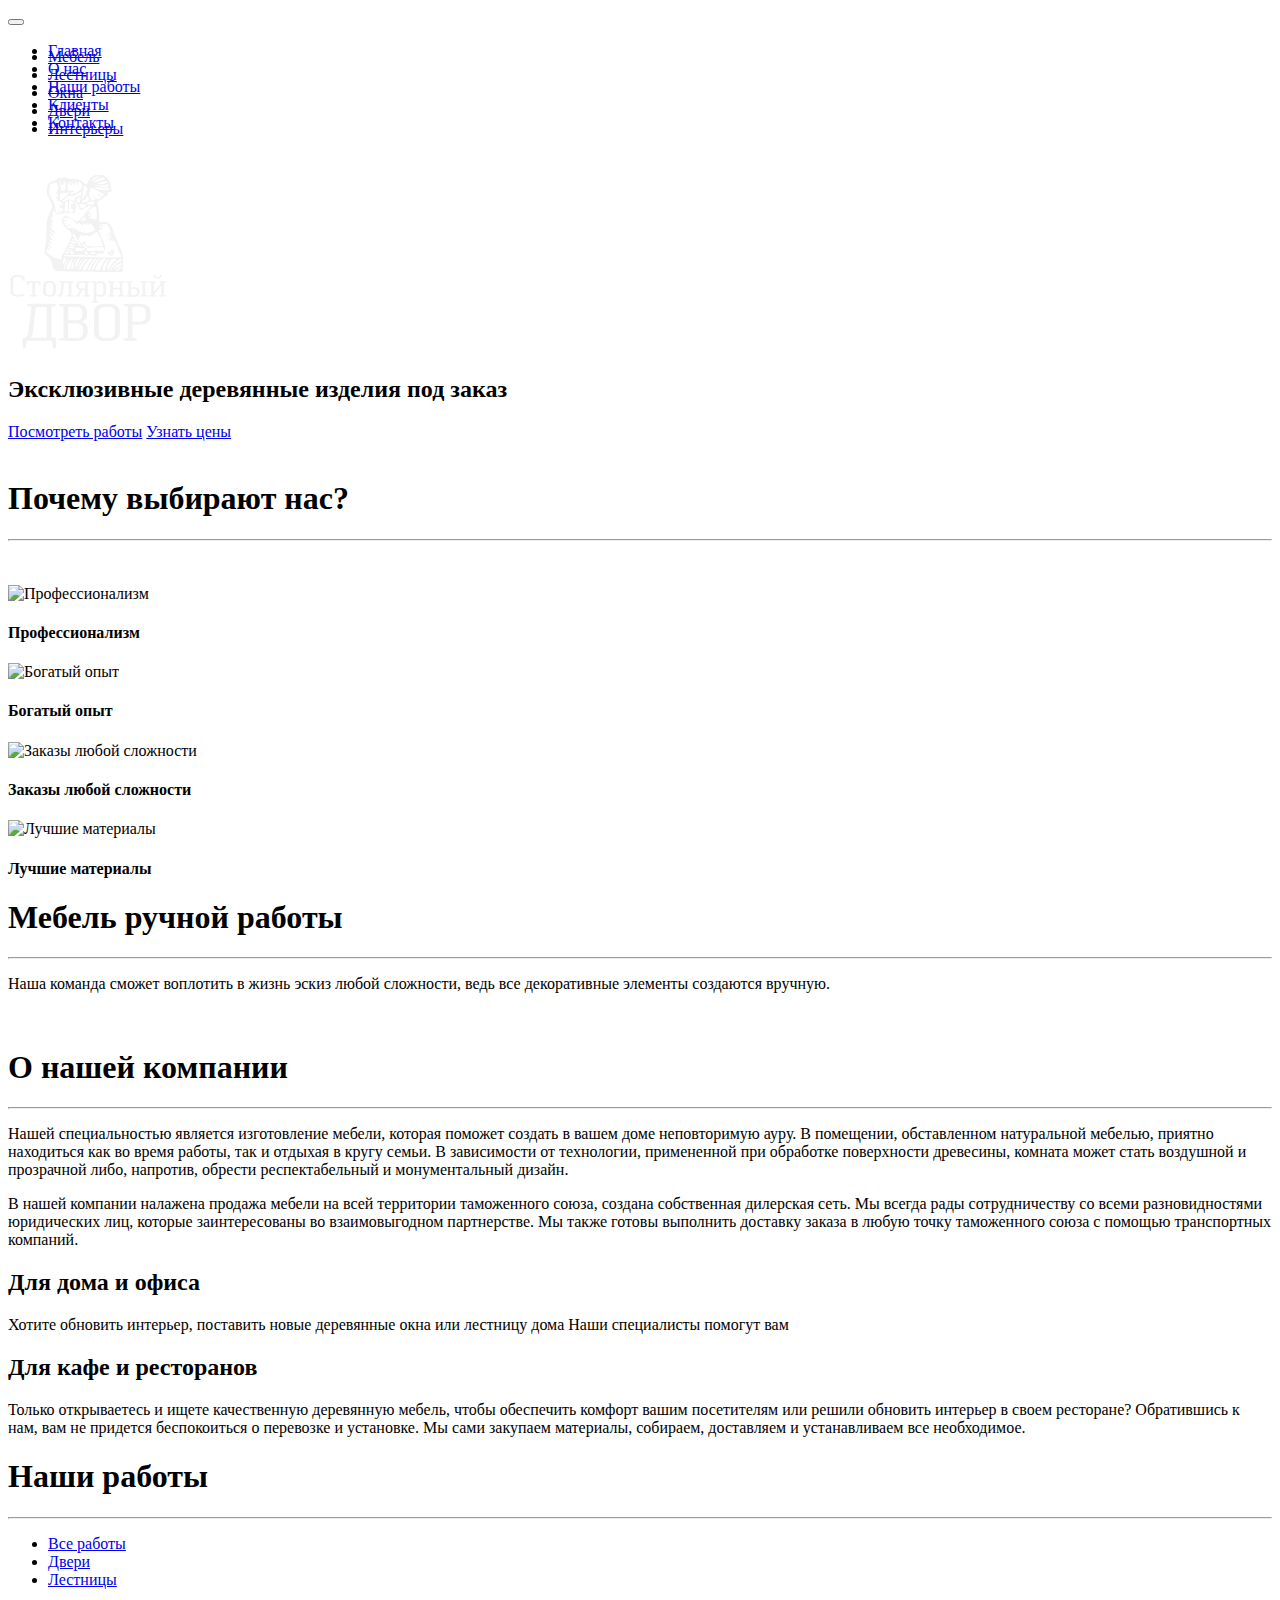
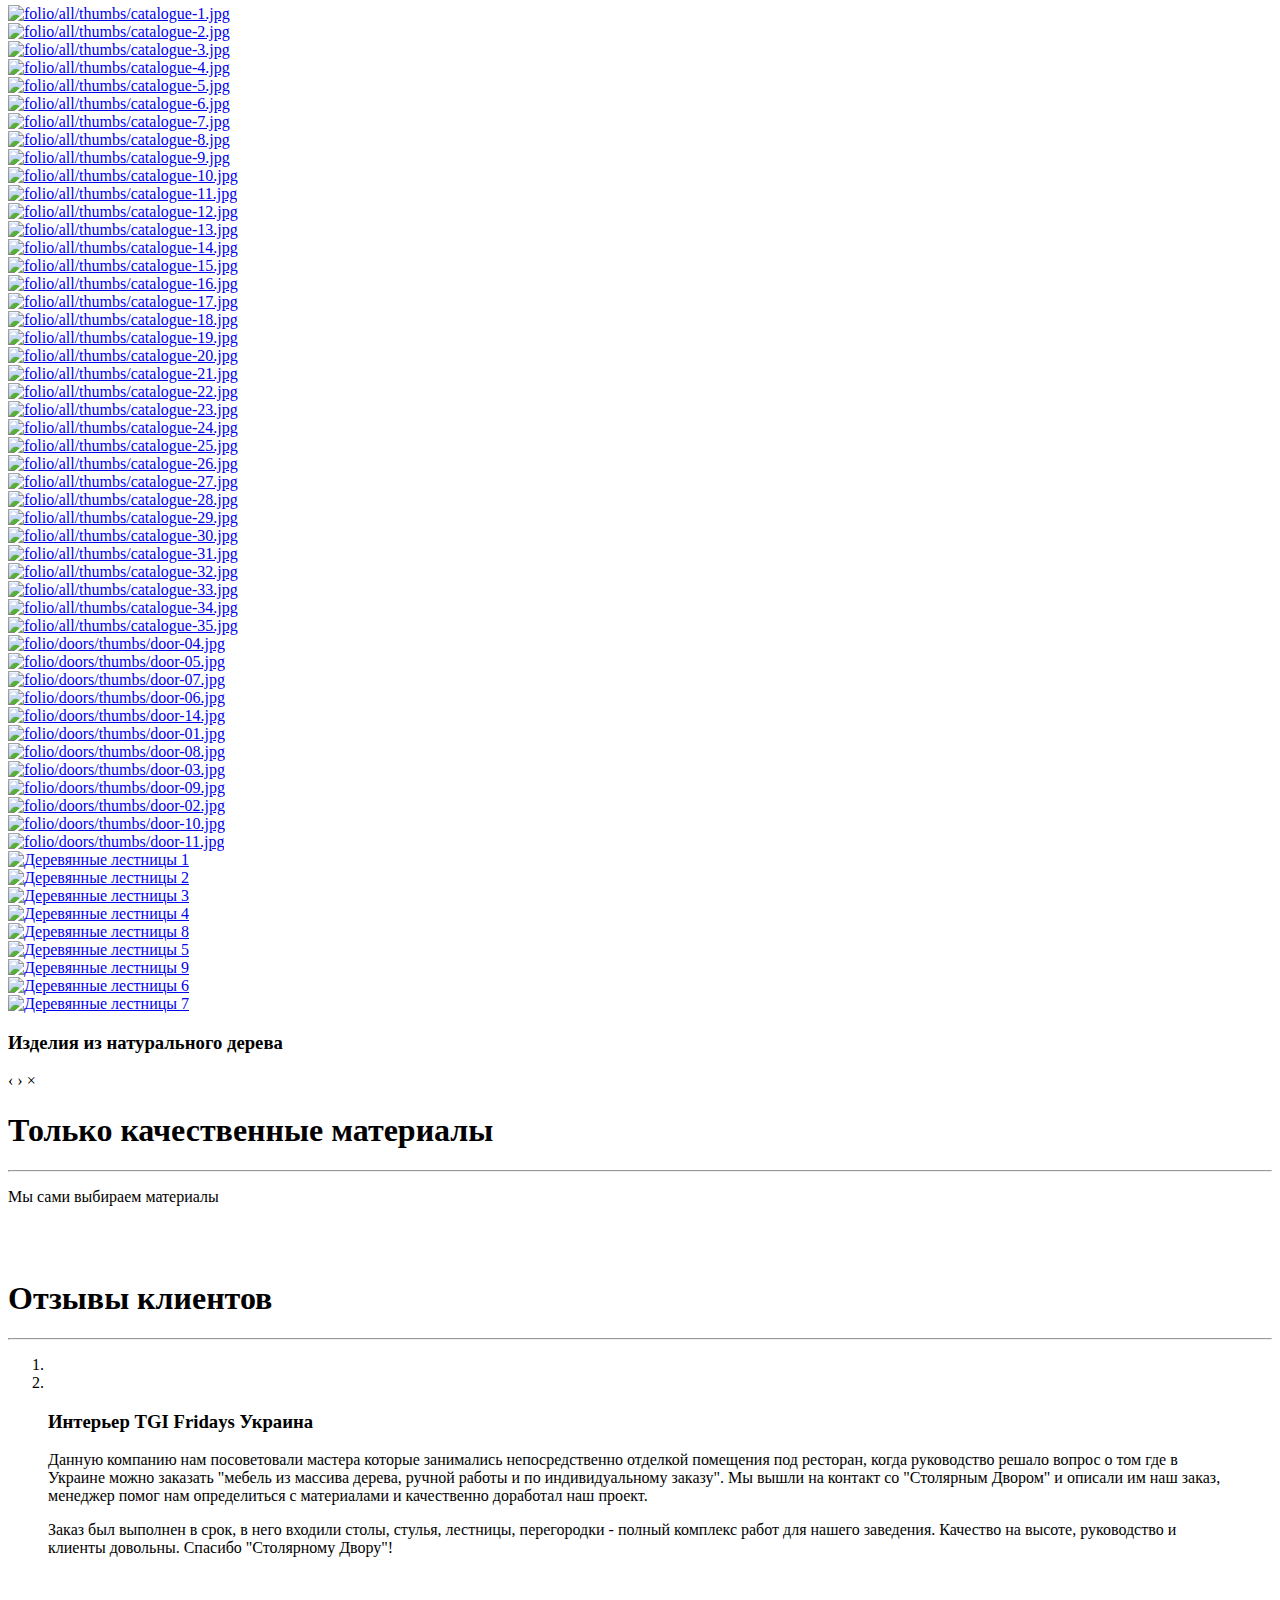
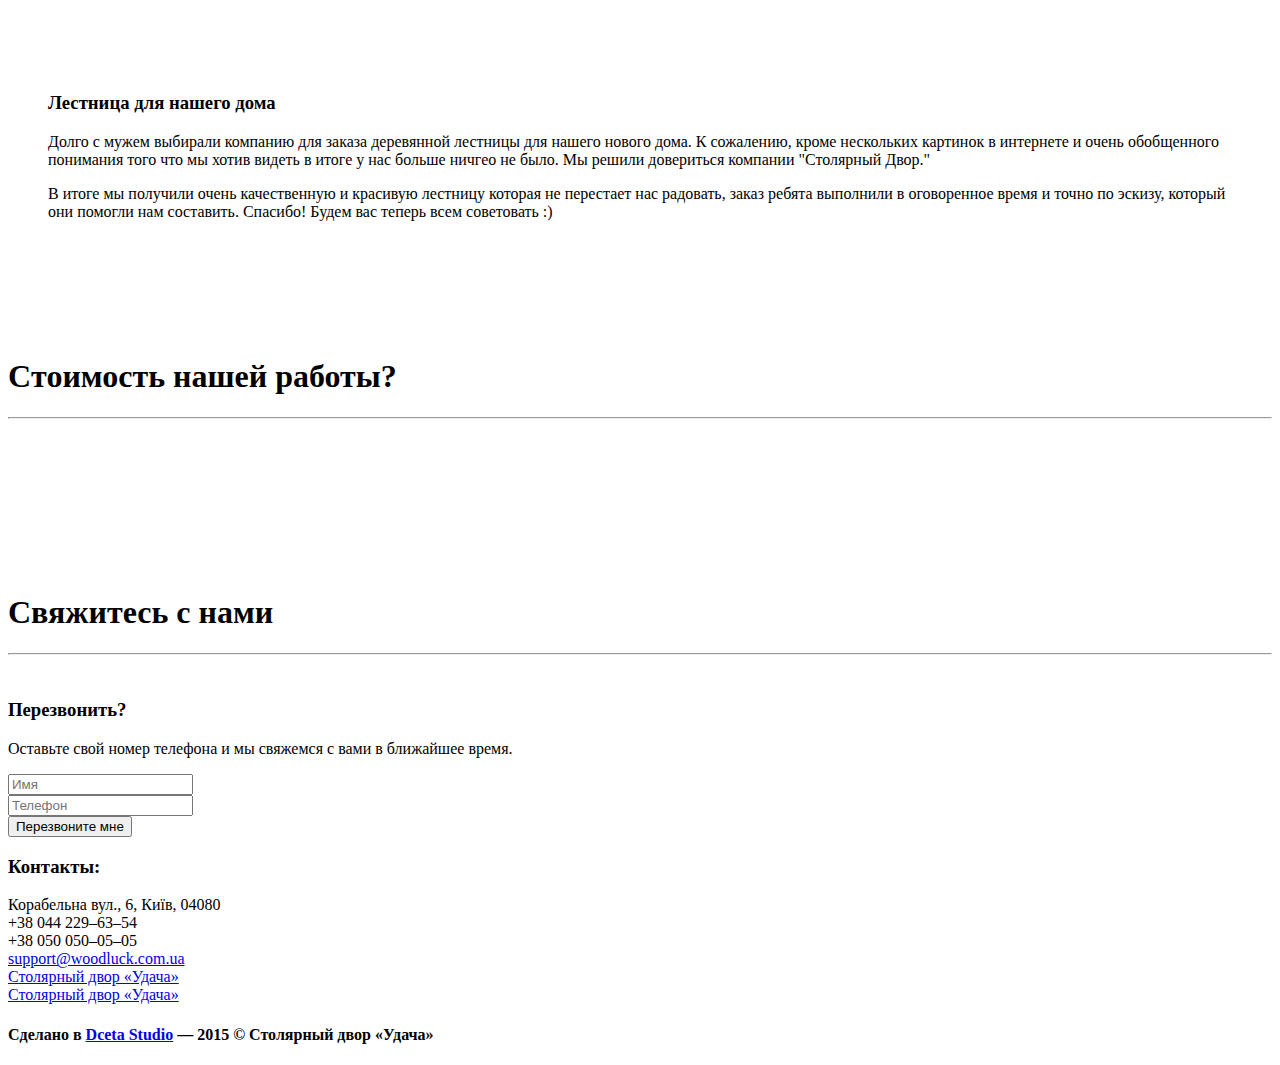
==== index.html @ b69dd7a5 "basic seo" ====
<!DOCTYPE html>
<html lang="ru" xmlns="http://www.w3.org/1999/xhtml">
<head>
    <meta charset="utf-8">
    <meta name="viewport" content="width=device-width, initial-scale=1.0">
    <link rel="shortcut icon" href="assets/ico/favicon.png">
    <title>Столярный двор Удача — мебель ручной работы на заказ</title>

    <meta name="description" content="Столярный двор Удача — производство деревянной мебели ручной работы на заказ">
    <meta name="keywords" content="двери, окна, перила из дерева, двери киев, лестницы киев, лестницы деревянные, лестницы деревянные и комбинированные, кухни, детская мебель, домашние кабинеты и библиотеки, мебельные фасады, деревянные лестницы киев, двері, сходи, перила з дерева">

    <meta name="author" content="Dceta Studio">
    <meta name="robots" content="index, follow">

    <link rel="canonical" href="http://woodluck.com.ua"/>

    <!-- Bootstrap core CSS -->
    <link rel="stylesheet" href="assets/css/bootstrap.min.css">
    <!-- Custom styles for this template -->
    <link href="assets/css/main.css" rel="stylesheet">

    <!-- Blueimp Bootstrap Gallery -->
    <link rel="stylesheet" href="assets/css/blueimp-gallery.min.css">
    <link rel="stylesheet" href="assets/css/bootstrap-image-gallery.min.css">
    <link rel="stylesheet" href="assets/fonts/font-awesome-4.2.0/css/font-awesome.min.css">
    <link rel="stylesheet" href="assets/css/icomoon.css">
    <!-- Animate styles for this template -->
    <link href="assets/css/animate.css" rel="stylesheet">
    <link href="assets/css/animate-custom.css" rel="stylesheet">


    <!-- HTML5 shim and Respond.js IE8 support of HTML5 elements and media queries -->
    <!--[if lt IE 9]>
    <script src="assets/js/html5shiv.js"></script>
    <script src="assets/js/respond.min.js"></script>
    <![endif]-->

    <script>
        (function(i,s,o,g,r,a,m){i['GoogleAnalyticsObject']=r;i[r]=i[r]||function(){
            (i[r].q=i[r].q||[]).push(arguments)},i[r].l=1*new Date();a=s.createElement(o),
                m=s.getElementsByTagName(o)[0];a.async=1;a.src=g;m.parentNode.insertBefore(a,m)
        })(window,document,'script','//www.google-analytics.com/analytics.js','ga');

        ga('create', 'UA-60694190-1', 'auto');
        ga('send', 'pageview');

    </script>

</head>

<body data-spy="scroll" data-offset="0" data-target="#navbar-main">
<!--<div style="width: 60px; height: 80px; background: pink; position: fixed; right: 0; top: 80%; z-index: 100000"></div>-->
<header class="masthead" id="top">

<!-- Fixed navbar -->
<div class="navbar navbar-custom navbar-inverse navbar-static-top" id="nav">
    <div class="container">
        <div class="navbar-header">
            <button type="button" class="navbar-toggle" data-toggle="collapse" data-target=".navbar-collapse">
                <span class="icon-bar"></span>
                <span class="icon-bar"></span>
                <span class="icon-bar"></span>
            </button>
        </div>

        <div class="collapse navbar-collapse">
            <ul class="nav navbar-nav nav-justified">
                <li><a href="#top" title="Главная">Главная</a></li>
                <li><a href="#about" title="О нас">О нас</a></li>
                <li><a href="#work" title="Наши работы">Наши работы</a></li>
                <li><a href="#review" title="Клиенты">Клиенты</a></li>
                <li><a href="#contact" title="Контакты">Контакты</a><!--<span class="label label-info" style="margin:0 auto;">+3804404043890</span>--></li>
            </ul>
        </div><!--/.nav-collapse -->
    </div><!--/.container -->
</div><!--/.navbar -->

<!-- Carousel
================================================== -->
<div id="myCarousel" class="carousel slide" data-ride="carousel" data-interval="5000">

<div class="carousel-inner">
    <div class="item active">
        <div class="imgcon" style="background: url('assets/img/slider/furniture.jpg') no-repeat center center; background-size: cover"></div>
        <div class="container">
            <div class="carousel-caption">
                <!--<h2>Мебель</h2>
                 <button type="submit" class="btn btn-success">Галерея работ</button>
                <p></p>-->
            </div>
        </div>
    </div>
    <div class="item">
        <div class="imgcon" style="background: url('assets/img/slider/stairs.jpg') no-repeat center center; background-size: cover"></div>
        <div class="container">
            <div class="carousel-caption">
                <!--<h2>Лестницы</h2>
                <button type="submit" class="btn btn-success">Галерея работ</button>-->
                <p></p>
            </div>
        </div>
    </div>
    <div class="item">
        <div class="imgcon" style="background: url('assets/img/slider/windows.jpg') no-repeat center center; background-size: cover"></div>
        <div class="container">
            <div class="carousel-caption">
                 <!--<h2>Окна</h2>
                 <button type="submit" class="btn btn-success">Галерея работ</button>
                <p></p>-->
            </div>
        </div>
    </div>
    <div class="item">
        <div class="imgcon" style="background: url('assets/img/slider/doors.jpg') no-repeat center center; background-size: cover"></div>
        <div class="container">
            <div class="carousel-caption">
                <!--<h2>Двери</h2>
                <button type="submit" class="btn btn-success">Галерея работ</button>
                <p></p>-->
            </div>
        </div>
    </div>
    <div class="item">
        <div class="imgcon" style="background: url('assets/img/slider/interior.jpg') no-repeat center center; background-size: cover"></div>
        <div class="container">
            <div class="carousel-caption">
                <!--<h2>Интерьеры</h2>
                <button type="submit" class="btn btn-success">Галерея работ</button>
                <p></p>-->
            </div>
        </div>
    </div>

    <!-- Indicators -->
    <!--<ol class="carousel-indicators">
        <li data-target="#myCarousel" data-slide-to="0" class="active"></li>
        <li data-target="#myCarousel" data-slide-to="1"></li>
        <li data-target="#myCarousel" data-slide-to="2"></li>
        <li data-target="#myCarousel" data-slide-to="3"></li>
        <li data-target="#myCarousel" data-slide-to="4"></li>
    </ol>-->

    <!--<ul class="txt list-inline">
        <li style="margin: 0 50px;">Мебель</li>
        <li style="margin: 0 50px;">Лестницы</li>
        <li style="margin: 0 50px;">Двери</li>
        <li style="margin: 0 50px;">Окна</li>
        <li style="margin: 0 50px;">Интерьеры</li>
    </ul>-->

</div><!-- /.carousel-inner -->

<div class="container hidden-xs" id="myspace">
<ul class="nav nav-pills nav-justified" style="margin-top: -100px;">
    <li data-target="#myCarousel" data-slide-to="0" class="active"><a href="#" title="Мебель"><span>Мебель</span></a></li>
    <li data-target="#myCarousel" data-slide-to="1"><a href="#" title="Лестницы"><span>Лестницы</span></a></li>
    <li data-target="#myCarousel" data-slide-to="2"><a href="#" title="Окна"><span>Окна</span></a></li>
    <li data-target="#myCarousel" data-slide-to="3"><a href="#" title="Двери"><span>Двери</span></a></li>
    <li data-target="#myCarousel" data-slide-to="4"><a href="#" title="Интерьеры"><span>Интерьеры</span></a></li>
</ul>
</div>

<div class="logo">
<br/>
<svg version="1.1" id="Layer1" xmlns="http://www.w3.org/2000/svg" x="0px" y="0px"
	 width="160px" height="180px" viewBox="0 0 160 180" enable-background="new 0 0 160 180" xml:space="preserve">
<g id="iAANUN_1_">
	<g>
		<path fill="#F2F2F2" d="M87.081,50.931c1.169,2.272,1.985,3.757,1.293,5.783c-1.974-4.555-5.828-6.579-9.99-8.209
			c3.055-2.14,10.631-0.045,11.359,3.34c0.242,1.132-0.657,1.482-1.179,0.036C88.498,51.664,88.097,51.562,87.081,50.931z"/>
		<path fill="#F2F2F2" d="M75.792,81.421c-2.54,0-5.077,0-7.61,0c-0.014-0.09-0.019-0.177-0.024-0.275c2.504,0,5.007,0,7.511,0
			C75.71,81.238,75.75,81.331,75.792,81.421z"/>
		<path fill="#F2F2F2" d="M64.425,78.985c-0.253-1.892,1.139-1.297,2.037-1.286c0.505,0.006,0.625,0.483,0.437,0.919
			c-0.682,1.601-1.727,0.015-2.569,0.269L64.425,78.985z"/>
		<path fill="#F2F2F2" d="M70.016,73.813c0.134,0.657-0.415,0.492-0.729,0.539c-0.693,0.101-0.982-0.269-0.952-0.927
			c0.021-0.404-0.053-0.905,0.544-0.971C69.883,72.351,69.487,73.432,70.016,73.813z"/>
		<path fill="#F2F2F2" d="M93.144,23.061c-1.447,1.118-2.333,1.142-3.124,0.485c-0.18-0.15,0.044-0.798,0.083-1.213
			C90.932,22.53,91.766,22.731,93.144,23.061z"/>
		<g>
			<path fill="#F2F2F2" d="M114.811,84.188c-0.756-1.802-0.677-3.787-1.424-5.631c-2.817-6.861-6.078-13.546-8.389-20.585
				c-1.854-5.661-4.679-9.281-11.235-8.085c-0.099,0.015-0.139,0.023-0.156,0.03c0.024-0.009,0.046-0.026-0.17-0.019
				c-1.783,0.039-2.553-0.786-2.499-2.593c0.154-5.238,0.166-10.473-1.347-15.574c-0.286-0.948-0.477-2.216,0.691-2.565
				c2.734-0.819,4.39-3.164,6.77-4.478c1.169-0.652,3.128-1.096,2.813-2.745c-0.343-1.747-2.339-1.049-3.64-1.331
				c-0.309-0.071-0.36-0.105-0.162-0.259c1.763,0.777,3.446-0.073,5.147-0.124c1.849-0.054,2.627-1.147,2.37-2.777
				C102.595,11.381,100.92,5.694,94.514,3c-1.957,0-3.923,0-5.887,0c-4.367,0.497-6.957,3.111-8.619,7.004
				c-1.228,2.889-1.818,3.039-4.162,0.777c-3.517-3.387-7.664-4.442-12.33-3.914c-1.701,0.19-3.209-0.041-4.715-0.87
				c-1.819-1.006-3.963-1.381-5.462,0.254c-1.528,1.664-1.107,3.883-0.324,5.898c0.231,0.595,0.566,1.331,1.314,1.229
				c0.729-0.095,0.817-0.903,1.019-1.521c0.326-0.944-0.173-2.2,1.186-2.92c1.213,2.634,1.064,5.347,0.947,8.041
				c-0.038,0.954-0.459,1.697-1.559,1.748c-1.116,0.049-2.521,0.094-2.69-1.237c-0.375-2.998-1.632-5.895-1.127-9.016
				c0.122-0.777,1.116-1.667,0.101-2.358c-1.072-0.73-2.188-0.199-2.939,0.627c-1.271,1.388-2.856,1.91-4.594,2.264
				c-2.993,0.608-4.682,2.439-5.4,5.435c-0.82,3.397-0.897,6.641,0.558,9.915c0.935,2.105,2.043,4.091,3.25,6.04
				c1.44,2.33,1.474,4.482,0.037,7.028c-2.863,5.075-4.504,10.51-4.606,16.499c-0.126,7.916-0.135,15.873-1.614,23.715
				c0,1.091,0,2.184,0,3.273c0.648,0.875,0.634,2.245,1.667,2.75c4.152,2.041,5.372,5.67,5.648,9.909
				c0.047,0.747,0.497,1.436,0.774,2.141c0.982,2.501,2.612,3.546,5.484,3.61c10.674,0.25,21.347,0.225,32.018,0.25
				c0.743,0.003,1.543-0.214,2.209,0.325c9.499,0,18.986-0.032,28.479,0.043c1.406,0.011,1.724-0.267,1.678-1.68
				C114.742,93.575,114.811,88.876,114.811,84.188z M90.824,62.446c1.367,3.042,2.51,6.17,3.78,9.239
				c0.896,2.154-0.354,2.561-1.597,2.612c-4.246,0.168-8.505,0.308-12.725-0.023c-2.85-0.227-3.412-2.341-2.346-4.956
				c-1.235-0.567-1.81,0.499-2.658,0.509c-1.195,0.007-0.755,2.7-2.107,1.626c-1.202-0.952-2.546-2.36-2.215-4.322
				c0.289-1.71,1.137-3.151,2.215-4.465c0.19-0.234,0.539-0.34,0.8-0.506c0.625,3.782,3.174,0.14,4.641,1.195
				c1.707,1.22,3.783,0.307,5.773,0.535c-1.121-1.7-1.121-1.7,3.297-2.191c-0.454-0.898-1.47-0.032-2.037-0.695
				c0.531-0.763,1.318-0.216,1.956-0.386C89.773,60.043,89.749,60.061,90.824,62.446z M86.535,78.986
				c-2.275-0.107-4.561-0.001-6.842-0.03c-1.272-0.016-0.96-0.982-0.768-1.638c0.55-1.851-0.802-0.655-1.267-0.854
				c0.007,0.012,0.012,0.03,0.016,0.045l-0.008-0.007c-0.044-0.007-0.092-0.008-0.139-0.012c-2.161,3.745-5.824,2.183-8.956,2.422
				c-1.25,0.085-0.817-1.004-0.897-1.669c-0.111-1.001,0.072-1.714,1.354-1.577c2.83,0.293,5.661,0.539,8.5,0.824
				c0.018-0.03,0.04-0.046,0.056-0.077c0,0,0.018,0.016,0.035,0.034c0.011,0.008,0.027,0.011,0.041,0.018
				c-0.19-0.493-0.354-1.322-0.583-1.332c-3.029-0.243-2.142-2.216-1.975-4.715c2.993,6.158,7.63,5.642,12.563,4.677
				c1.877-0.373,3.89-0.034,5.856-0.07c1.376-0.043,2.413-0.11,2.396,1.95c-0.029,1.955-0.897,2.264-2.334,1.965
				c-1.735-0.377-3.699,1.016-5.289-1.045C87.501,76.862,87.536,79.034,86.535,78.986z M87.8,78.879
				c-0.415,2.468-1.037,3.506-2.952,3.377c-1.47-0.095-2.251-0.567-2.049-2.67C84.484,80.959,86.069,80.891,87.8,78.879z
				 M60.176,78.957c-0.747,0.03-1.444-0.415-1.436-0.941c0.018-0.749,0.772-1.082,1.579-1.029c0.581,0.039,1.248-0.135,1.49,0.585
				C61.475,78.422,61.029,78.916,60.176,78.957z M60.833,80.813c-1.017,1.275-2.313,0.74-3.771,0.518
				c0.751-2.049,2.007-1.932,3.304-1.465C60.566,79.933,61.24,80.293,60.833,80.813z M62.017,79.019
				c0.782-1.157,1.542-0.499,2.316-0.094c0.002-0.012,0-0.021,0.002-0.037l0.089,0.088c-0.031-0.015-0.062-0.034-0.092-0.051
				c-0.327,1.49,1.491,1.234,1.812,2.197c-1.136,1.301-2.476,1.292-3.517,0.105C62.259,80.803,61.328,80.022,62.017,79.019z
				 M61.539,76.325c-0.554,0-1.071-0.075-1.06-0.824c0.012-0.542,0.078-1.314,0.746-1.077c1.871,0.67,4.145-0.49,5.659,1.9
				C65.102,76.325,63.322,76.33,61.539,76.325z M60.85,73.616c1.823-2.147,1.823-2.147,6.542-0.447
				C65.149,74.083,63.193,73.616,60.85,73.616z M67.378,71.415c-1.493-0.773-3.291,0.462-4.569-0.946
				c-0.336-0.367-0.102-0.539,0.067-0.763c0.36-0.478,0.837-0.775,1.376-0.376c1.268,0.909,2.696,0.224,4.026,0.483
				c-0.007-0.033,0.002-0.062-0.001-0.09l0.083,0.094c-0.027-0.004-0.056,0-0.081-0.004C68.392,70.651,67.956,71.714,67.378,71.415z
				 M64.223,63.013c-0.003,0.005-0.01,0.008-0.011,0.015c0.006,0.004-0.07-0.071-0.066-0.071
				C64.172,62.974,64.194,62.996,64.223,63.013c1.052-1.461,1.608-2.062,2.92,0.18c2.092,3.616,3.451,7.664,6.642,11.17
				c-3.492-0.032-3.543-3.385-5.422-4.572c0.004,0.008,0.004,0.018,0.004,0.025l-0.085-0.092c0.032,0.018,0.053,0.047,0.081,0.066
				c-0.023-0.766-0.055-1.516-1.058-1.659l0.011,0.035c0-0.003-0.001-0.007-0.001-0.007l0.001,0.008
				c-0.011-0.008-0.02-0.016-0.036-0.025c-0.083,0.054-0.16,0.113-0.258,0.124c-1.094,0.165-2.226,0.657-3.216-0.263
				c-0.076-0.062,0.001-0.477,0.12-0.539c1.317-0.792,2.341-0.077,3.354,0.678c0.009-0.001,0.016-0.004,0.024-0.008
				C66.432,66.336,66.169,64.172,64.223,63.013z M59.285,53.49c-0.816-0.054-1.563,1.078-2.494-0.128
				c-1.044-1.357,1.352-1.081,0.882-2.039c-1.363,0.235-2.157-0.796-2.118-1.712c0.041-0.875,1.331-0.839,2.218-0.774
				c0.823,0.058,1.505-0.125,1.857-1.038c-0.781-0.43-1.583-0.456-2.334,0.01c-0.715,0.437-1.675,0.73-1.926-0.096
				c-0.286-0.948,0.632-1.387,1.611-1.511c3.728-0.453,7,0.411,9.622,3.194c0.938,1,1.78,2.088,2.664,3.139
				c0.923-2.178,2.215-1.874,6.004,1.393c0.97-0.841-1.074-1.741-0.173-2.167c1.452-0.691,2.306,0.931,3.422,1.483
				c1.04-0.476-0.847-1.365,0.234-1.735c0.551-0.19,1.029-0.07,1.484,0.723c0.531,0.933,1.259,0.869,0.719-0.499
				c-0.005-0.028,0.134-0.163,0.197-0.163c2.919,0.049,3.677,2.48,4.851,4.431c0.886,1.477,0.853,2.508-1.085,3.364
				c-5.578,2.469-10.839,1.565-15.758-1.432c-2.43-1.482-4.796-2.116-7.541-1.921c-1.036,0.075-2.713,0.359-2.804-0.824
				c-0.117-1.615,1.854-0.8,2.762-1.328C61.09,52.041,60.024,53.541,59.285,53.49z M72.663,48.021
				c0.787-0.537,1.546-1.125,2.366-1.613c0.623-0.368,0.774-1.698,1.934-1.007c0.7,0.419,0.52,1.125,0.52,1.75
				c0.011,1.039-0.574,1.596-1.567,1.662c-0.864,0.058-1.734,0.013-2.599,0.013C73.102,48.558,72.883,48.29,72.663,48.021z
				 M67.726,29.542c-4.676-2.628-8.441-2.88-11.795,0.332c-0.421,0.404-0.506,0.479-0.866,0.12c-0.42-0.413-0.806-0.986-0.194-1.35
				c2.777-1.643,4.069-5.669,8.494-4.788c2.413,0.481,4.546-1.168,6.658-2.407c1.072-0.625,1.881-1.825,3.497-1.791
				c0.558,4.097-3.109,4.343-5.196,5.832C67,26.437,65.654,26.931,67.726,29.542z M63.102,35.985
				c-0.007,0.586,0.135,1.134,0.864,1.04c1.484-0.18,2.154,0.535,1.683,1.84c-0.566,1.59-2.119,1.5-3.509,1.442
				c-1.214-0.049-2.015-0.879-1.595-1.917c1.271-3.168,0.063-6.457,0.832-10.028c1.756,1.185,4.421,0.306,5.019,3.357
				C62.259,30.917,63.105,33.752,63.102,35.985z M59.816,34.569c0,0.866,0.138,1.767-0.041,2.597
				c-0.184,0.86,0.897,2.535-1.018,2.418c-1.331-0.083-2.338-1.089-2.208-2.656c0.176-2.098,0.407-4.195,0.662-6.288
				c0.126-1.009,0.792-1.525,1.814-1.418c1.224,0.122,0.719,1.125,0.758,1.768C59.872,32.177,59.816,33.373,59.816,34.569z
				 M70.179,26.353c0.473-0.383,0.743-1.088,1.961-1.007c0,0.974,0.347,2.137-0.083,2.792c-0.593,0.907,0.042,2.762-1.497,2.706
				c-1.095-0.037-1.03-1.671-1.617-2.493C67.722,26.627,69.556,26.865,70.179,26.353z M73.623,31.798
				c1.505,0.062,3.817,0.135,4.102,1.676c0.235,1.249-1.938,2.726-3.432,2.764c-1.773,0.045-2.435-2.088-2.935-3.402
				C70.926,31.743,72.56,31.865,73.623,31.798z M77.466,31.384c2.334-0.135,4.026-2.655,6.495-1.639
				c0.696,0.284,2.38-1.348,2.299,0.657c-0.061,1.282-1.053,3.019-2.98,2.649C81.301,32.669,79.396,31.955,77.466,31.384z
				 M86.773,34.471c1.022-0.387,0.999,0.535,1.247,1.301c1.04,3.28,0.369,6.625,0.628,9.923c0.159,2.062-0.983,2.214-2.354,1.626
				c-1.762-0.742-3.572-1.132-5.584-1.915c0.814-0.501,1.626-1.005,2.456-1.513c-1.26-1.102-2.158,1.114-3.34,0.147
				c0.064-2.105,2.76-1.25,3.439-2.803c-1.036-0.714-1.712,1.019-2.767,0.225c-0.297-1.115,1.346-1.25,1.425-2.3
				c-1.566-0.405-1.744,1.489-3.593,1.684C80.785,37.685,83.517,35.705,86.773,34.471z M66.351,58.456
				c-0.018,0.436-0.113,0.864-0.689,0.808c-0.552-0.053-0.582-0.483-0.604-0.906c-0.004-0.43,0.028-0.901,0.539-0.955
				C66.373,57.326,66.373,57.92,66.351,58.456z M101.596,16.518c0.285,1.055-0.669,0.712-1.209,0.908
				c-3.268,1.18-6.478,0.631-9.672-0.261c-1.487-0.416-2.932-0.955-4.47-1.459c2.965-1.048,5.793,0.195,8.536,0.595
				c1.876,0.27,3.518,0.236,5.15-0.33C100.837,15.66,101.369,15.688,101.596,16.518z M100.315,12.72
				c0.243,0.687,0.554,1.671-1.024,2.156c-4.3,1.32-7.993-0.09-12.483-1.754c3.244-0.744,5.545,0.807,8.028,0.392
				c1.239-0.211,2.536,0.06,3.727-0.661C99.05,12.555,99.852,11.434,100.315,12.72z M99.046,9.517
				c0.139,0.452,0.081,0.916-0.478,1.354c-2.039,1.57-7.792,1.75-10.355,0.149c3.18-0.561,6.312-1.055,9.406-1.711
				C98.231,9.177,98.751,8.552,99.046,9.517z M96.513,6.823c0.062,1.556-0.854,1.376-1.853,1.436
				c-3.503,0.201-6.692,1.556-9.922,2.875c2.739-2.773,5.751-5.019,9.714-5.479C95.261,5.559,96.448,5.123,96.513,6.823z
				 M92.99,4.483c-4.3,1.138-7.21,3.267-10.258,5.864C84.722,5.918,87.62,4.196,92.99,4.483z M81.574,19.945
				c0.927-1.395,1.106-3.287,1.544-4.696c4.654,2.493,9.033,4.84,13.704,7.341c-1.895,1.365-3.924,2.051-5.017,4.037
				c-0.688,1.247-1.34,0.905-2.215-1.139c-0.578,0.629-0.073,1.84-1.26,2.144c-1.261-0.836-0.659-2.734-1.946-4.465
				c-0.439,2.172,0.597,3.248,0.703,4.5c-1.523,0.165-3.661,2.068-4.38-0.334C82.03,25.04,79.655,22.862,81.574,19.945z
				 M80.84,27.902c-1.458,2.193-4.217,2.891-7.187,2.486c1.204-2.657,5.761-2.873,4.252-7.561
				C79.161,25.043,82.201,25.866,80.84,27.902z M77,14.239c1.113,0.589,3.025,0.82,2.364,2.792c-1.286,3.836-2.953,7.503-5.58,10.7
				c0.926-4.164,1.585-8.323,1.731-12.538C75.558,14.019,76.315,13.874,77,14.239z M59.834,9.145
				c0.747,1.832,1.201,2.965,1.685,4.157c0.712-1.224-0.326-2.672,0.947-3.948c1.234,1.442,0.169,3.201,0.82,4.568
				c1.095-1.38,1.095-1.38,1.264-4.031c1.347,0.514,0.729,2.208,1.919,3.141c1.044-1.356,0.128-2.751,0.836-4.001
				c1.625,0.969,0.938,3.327,2.515,4.189c0.566,0.032,0.323-0.426,0.473-0.618c0.793-1.019-1.798-2.54,0.011-2.888
				c1.968-0.377,3.309,1.604,3.81,3.286c0.491,1.654-0.175,3.286-1.667,4.649c-2.25,2.045-4.777,3.411-7.589,4.438
				c-0.888,0.326-1.725,0.914-2.049-0.24c-0.208-0.731,0.113-1.865,1.446-1.827c0.628,0.019,1.26-0.062,2.15-0.101
				c-1.502-1.964-3.355-0.939-4.915-1.179c-0.836-0.128-1.743,0.18-1.682-1.258C59.907,14.973,59.834,12.459,59.834,9.145z
				 M55.18,20.784c1.659-0.09,3.441,1.41,4.929-0.543c0.005-0.007,0.54,0.297,0.729,0.528c0.477,0.565-0.235,0.711-0.45,0.948
				c-2.342,2.614-5.111,4.744-8.43,7.339c0-2.045,0.216-3.387-0.043-4.635C51.323,21.598,53.186,20.891,55.18,20.784z
				 M42.386,24.068c-1.947-3.93-0.926-7.529-0.182-11.267c0.216-1.089,5.088-2.409,6.409-1.915c0.975,0.366,1.495,3.947,1.412,5.233
				c-0.071,1.297-1.903,2.672,0.855,4.401c-1.802-0.139-2.537-0.961-3.339-0.145c1.961,0.639,2.334,2.154,2.417,3.979
				c0.079,1.571-1.436,0.432-1.796,1.468c-0.177,0.979,3.772,0.541,1.263,2.792c-0.291,0.259,0.475,0.645,0.871,0.557
				c1.667-0.359,2.326,1.359,3.648,1.746c0.45,0.132,1.07,0.982,0.994,1.397c-0.089,0.573-0.808,0.859-1.572,0.836
				c-0.909-0.034-1.689-0.139-1.735,1.455c-0.028,1.386,0.899,1.48,1.472,1.66c1.033,0.338,2.666-0.145,2.093,1.815
				c-0.454,1.566-1.855,0.286-2.799,0.642c-0.669,0.257-1.679-1.044-2.513,0.464c1.608,1.114,3.544-0.028,5.149,0.757
				c-3.199,2.188-7.465,1.145-7.471-2.161C47.557,32.408,44.517,28.414,42.386,24.068z M49.99,86.815
				c-4.011-1.178-7.688-2.917-10.796-5.811c-1.32-1.245-0.471-2.334-0.003-3.305c0.703-1.464,1.353,0.685,2.365,0.263
				c-0.661-1.379-1.282-2.666-2.004-4.149c2.058-0.162,2.379,2.499,4.24,2.529c0.006-2.438-3.027-3.05-3.042-5.408
				c1.684-0.64,2.259,1.652,4.022,1.375c-0.488-1.874-2.934-2.558-2.6-4.814c0.971-0.271,1.281,1.52,2.552,0.689
				c-0.608-2.15-2.969-3.609-2.951-6.451c1.798,1.549,3.385,2.918,4.971,4.29c-1.427-2.643-3.462-4.804-4.784-7.736
				c2.45,0.529,2.893,3.573,5.338,3.609c-0.578-2.824-3.205-4.309-4.442-6.714c-0.347-0.666-0.955-1.165-0.505-2.27
				c0.728,0.566,1.438,1.116,2.839,2.214c-0.993-2.123-2.214-3.233-2.086-4.82c1.055-0.858,0.813,1.264,1.459,0.691
				c0.466-0.413,0.144-1.145-0.287-1.738c-0.993-1.396-0.999-3.012-0.757-4.735c0.819,0.242,0.719,1.521,1.923,1.477
				c-0.954-1.814-0.648-3.733-0.717-5.625c-0.027-0.7,0.069-1.41,0.71-1.667c0.794-0.321,0.918,0.507,1.288,0.991
				c2.067,2.681,6.77,3.416,9.294,1.404c0.867-0.689,1.548-1.126,2.563-0.396c1.083,0.779,2.175,0.869,3.469,0.309
				c1.784-0.775,5.088,1.829,5.131-2.919c0.023-2.202,2.15-4.396,0.308-6.775c-0.358-0.465-0.285-0.705,0.062-1.044
				c0.664-0.657,1.016,0.075,1.195,0.407c0.996,1.854,2.078,3.697,2.773,5.671c0.751,2.125,1.773,2.14,3.363,1.012
				c1.286-0.917,2.575-1.842,3.941-2.64s2.816-1.464,4.754-0.492c-3.15,2.704-5.996,5.365-7.758,9.138
				c-0.908,1.951-3.415,3-4.848,4.906c-0.875,1.168-3.025,1.079-3.802,0.171c-2.347-2.713-6.003-2.784-8.683-4.756
				c-0.704-0.522-1.81-0.085-2.561,0.83c-1.562,1.894-3.055,3.766-1.616,6.348c1.62,2.886,2.816,6.038,6.567,7.207
				c2.038,0.638,1.756,3.545,3.289,4.95L64.1,62.963c-2.854,6.832-5.468,13.775-9.807,19.883c-0.231,0.323-0.43,0.805-0.377,1.168
				C54.527,87.679,52.501,87.551,49.99,86.815z M55.284,87.494c0.092-0.959,0.847-1.498,1.826-1.31
				c1.308,0.266,0.86,1.468,0.629,2.056c-0.488,1.278-1.325,2.427-2.491,4.453C55.249,90.26,55.15,88.876,55.284,87.494z
				 M61.076,86.503c-1.805,3.568-4.055,6.893-4.886,11.663C55.011,94.832,57.403,89.582,61.076,86.503z M58.333,97.381
				c0.889-5.328,3.336-9.465,6.762-10.865c-1.571,3.251-2.589,6.57-3.411,9.99C61.278,98.162,59.468,96.88,58.333,97.381z
				 M63.878,97.268c-1.233-0.156-0.89-1.192-0.746-1.755c0.878-3.442,2.212-6.67,4.744-9.299c-1.352,3.246-2.715,6.445-2.811,10
				C65.037,97.06,64.671,97.363,63.878,97.268z M72.156,86.274c-1.791,3.555-3.473,6.896-5.381,10.687
				C66.476,91.542,68.909,86.832,72.156,86.274z M75.747,86.22c-2.706,3.655-5.003,7.561-7.11,11.583
				C69.594,93.069,71.616,88.993,75.747,86.22z M71.724,97.639c-0.494-0.169-1.013-0.78-0.72-1.291
				c1.98-3.501,3.845-7.102,7.251-9.522c0.192-0.128,0.619,0.054,1.47,0.135c-3.439,2.813-5.173,6.199-6.813,9.638
				C72.66,97.133,72.516,97.896,71.724,97.639z M75.118,97.7c-1.576-0.788-0.016-1.914,0.407-2.82
				c1.285-2.776,3.589-4.789,5.355-7.21c0.987-1.355,2.346-0.72,4.13-0.878c-3.052,2.955-4.729,6.271-6.152,9.7
				C78.007,98.559,76.287,98.29,75.118,97.7z M80.616,97.857c-1.269-0.681-0.275-1.718,0.169-2.454
				c1.598-2.63,2.974-5.417,5.208-7.612c0.629-0.616,1.191-1.346,2.58-0.676c-2.674,2.67-4.689,5.724-6.011,9.25
				C82.275,97.129,81.889,98.55,80.616,97.857z M83.517,97.781c1.652-3.656,2.949-7.378,6.188-10.005
				c0.702-0.559,1.233-1.449,1.902-0.729c0.925,1.005-0.668,0.869-0.937,1.378c-1.467,2.764-4.021,4.897-4.688,8.13
				C85.747,97.7,84.965,98.127,83.517,97.781z M88.229,98.005c-1.088-0.44-1.106-1.019-0.774-1.664
				c1.749-3.402,3.586-6.736,6.854-9.021c1.155-0.802,2.228-0.483,4.065-0.235c-3.259,2.689-4.506,5.893-5.6,9.114
				C91.891,98.806,90.492,98.92,88.229,98.005z M98.584,92.154c-0.235,1.59-1.29,3.065-1.448,4.762
				c-0.105,1.184-0.741,1.804-1.908,1.643c-1.465-0.198-0.919-1.132-0.751-2.078c0.675-3.725,2.088-5.992,6.481-9.828
				C100.954,88.976,98.877,90.136,98.584,92.154z M101.317,90.81c2.324-4.213,2.324-4.213,7.588-3.736
				c-4.01,3.63-7.131,7.157-9.008,12.153C98.862,95.962,99.097,94.843,101.317,90.81z M102.182,98.071
				c-0.745-0.642,0.08-0.87,0.303-1.249c1.961-3.316,4.565-6.093,7.48-8.558c0.759-0.645,1.86-1.096,3.008-0.779
				c0.494,0.156,0.578,0.575,0.52,1.044c-0.05,0.431-0.106,0.76-0.682,0.897c-4.49,1.063-6.886,4.664-9.578,7.931
				C103.016,97.631,103.334,99.066,102.182,98.071z M108.937,98.576c-0.539-0.063-0.859-0.572-0.595-0.843
				c1.279-1.249,2.656-2.42,4.385-3.019c0.477-0.165,0.757,0.212,0.748,0.723C113.428,95.804,109.303,98.624,108.937,98.576z
				 M112.501,93.536c-2.731,1.119-5.299,2.604-7.349,4.81c1.234-3.268,3.381-5.591,6.498-6.938c0.52-0.225,1.252-1.438,1.75-0.162
				C113.693,91.997,113.855,92.979,112.501,93.536z M55.762,84.146c0.439-1.595,1.23-1.248,1.783-1.255
				c6.216-0.034,12.426,0.08,18.635-0.088c1.521-0.053,3.051,1.853,4.545,0.124c-0.009-0.044-0.03-0.074-0.043-0.117
				c-3.802-0.432-4.439-1.341-2.784-4.842c-0.232,2.692,2.314,3.035,2.784,4.842c0.052,0.007,0.088,0.013,0.142,0.019l-0.024,0.024
				c0.014-0.013,0.021-0.015,0.028-0.025l-0.028,0.027l-0.066,0.072c3.593,0.378,7.183,0.967,11.001,0.397
				c-1.242-0.947-2.744,0.101-4.052-1.132c1.874-1.153,3.733-0.67,5.389-0.558c3.088,0.212,3.099-2.15,3.739-3.98
				c1.329-3.816-1.173-6.903-2.498-9.991c-1.319-3.087-1.745-6.516-4.062-9.312c1.952-0.704,3.9,0.234,5.342-1.506
				c-1.411-0.097-2.711-0.187-4.059-0.276c0.423-0.91,1.146-0.388,1.685-0.533c0.46-0.125,1.296,0.182,1.202-0.631
				c-0.133-1.129-0.788-0.541-1.371-0.276c-0.659,0.301-1.631,0.712-1.685-0.477c-0.049-0.937,0.982-0.477,1.537-0.584
				c1.527-0.297,3.06-0.554,4.562-1.358c-1.979,0-3.952,0-5.93,0c0-0.204,0.003-0.409,0.003-0.613c2.047,0,4.092,0.018,6.139-0.004
				c1.558-0.023,2.26,0.92,2.771,2.21c0.351,0.89,0.9,1.677,1.256,2.569c1.623,4.15,1.615,4.157-3.081,4.665
				c1.446,0.935,3.235-0.278,4.741,1.206c-2.078,0.931-4.042,0.178-6.416,0.753c2.705,0.738,5.17-0.128,7.207,1.51
				c-2.063,0.398-4.07,0.779-6.078,1.175c0.011,0.104,0.018,0.211,0.028,0.319c2.375,0,4.734,0,7.886,0
				c-2.217,1.162-4.133,0.06-5.929,1.301c1.194,0.943,2.312,0.762,3.257,0.631c2.779-0.381,4.298,0.959,4.94,3.428
				c1.178,4.598,3.401,8.762,5.39,13.469C94.244,86.139,75.121,84.285,55.762,84.146z"/>
			<path fill="#F2F2F2" d="M77.619,76.447c-0.01-0.006-0.026-0.002-0.035-0.011l0.083,0.066c0.004,0,0.004,0,0.004,0
				C77.674,76.505,77.644,76.475,77.619,76.447z"/>
			<path fill="#F2F2F2" d="M80.733,82.926c0,0-0.003,0-0.007,0l0.073-0.072v-0.001c-0.023,0.033-0.049,0.045-0.074,0.074
				c0,0,0.001,0.003,0.001,0.007L80.733,82.926z"/>
			<path fill="#F2F2F2" d="M67.305,68.132c0,0-0.001,0-0.001,0.002c0.001,0.007,0.007,0.018,0.011,0.026L67.305,68.132z"/>
			<path fill="#F2F2F2" d="M105.572,78.241c-0.691-0.823-2.051-1.399-2.509,0.378c-0.34,1.329-0.981,1.818-2.257,1.579
				c-0.806-0.6-1.768-0.143-1.403,0.505c0.665,1.169,1.382,2.666,3.089,2.813c1.318,0.113,2.36-0.276,3.201-1.454
				C106.69,80.67,106.472,79.318,105.572,78.241z M101.822,82.305c0.461-1.833,2.908-1.26,2.798-3.329
				C105.584,81.927,103.807,82.044,101.822,82.305z"/>
		</g>
	</g>
</g>
<g enable-background="new    ">
	<path fill="#F2F2F2" d="M14.362,106.008c0,0-1.599-1.351-4.632-1.351c-3.471,0-4.544,1.073-4.544,3.377v11.536
		c0,2.304,1.168,3.376,4.851,3.376c3.958,0,6.352-1.32,6.352-1.348c0,0,0.152,0.338,0.152,0.89s-0.152,0.891-0.152,0.891
		s-2.182,1.319-6.352,1.319c-5.586,0-7.61-1.872-7.61-5.128v-11.536c0-3.253,1.962-5.125,7.304-5.125
		c4.971,0,6.843,2.056,6.843,2.056c0,2.209-0.214,3.803-0.214,3.803s-0.338,0.092-0.796,0.092c-0.462,0-0.8-0.092-0.8-0.092
		L14.362,106.008z"/>
	<path fill="#F2F2F2" d="M26.996,110.825v12.185l2.178,0.339c0,0,0.125,0.214,0.125,0.518c0,0.311-0.125,0.521-0.125,0.521
		s-1.164,0.219-3.498,0.219c-2.302,0-3.499-0.219-3.499-0.219s-0.092-0.211-0.092-0.521c0-0.304,0.092-0.518,0.092-0.518
		l2.179-0.339v-12.185h-3.712l-0.46,2.364c0,0-0.244,0.091-0.582,0.091c-0.368,0-0.646-0.091-0.646-0.091s-0.184-0.891-0.184-2.948
		c0-0.612,0.154-1.045,0.154-1.045H32.37c0,0,0.123,0.429,0.123,1.045c0,2.057-0.184,2.948-0.184,2.948s-0.246,0.091-0.614,0.091
		s-0.612-0.091-0.612-0.091l-0.432-2.364H26.996z"/>
	<path fill="#F2F2F2" d="M35.271,113.896c0-3.067,1.75-4.848,6.26-4.848c4.541,0,6.293,1.777,6.293,4.848v5.953
		c0,3.072-1.748,4.853-6.293,4.853c-4.51,0-6.26-1.78-6.26-4.853V113.896z M37.912,119.849c0,2.178,0.92,3.224,3.623,3.224
		c2.702,0,3.652-1.046,3.652-3.224v-5.953c0-2.177-0.95-3.223-3.652-3.223c-2.698,0-3.623,1.046-3.623,3.223V119.849z"/>
	<path fill="#F2F2F2" d="M51.344,110.397c0,0-0.122-0.216-0.122-0.52c0-0.31,0.122-0.521,0.122-0.521s2.916-0.219,7.183-0.219
		c4.175,0,7.029,0.219,7.029,0.219s0.124,0.213,0.124,0.521c0,0.306-0.124,0.52-0.124,0.52l-2.179,0.336v12.276l2.179,0.339
		c0,0,0.124,0.214,0.124,0.518c0,0.311-0.124,0.521-0.124,0.521s-1.167,0.219-3.501,0.219c-2.302,0-3.466-0.219-3.466-0.219
		s-0.125-0.213-0.125-0.521c0-0.304,0.125-0.518,0.125-0.518l2.177-0.339v-12.185h-4.848l-0.89,8.872
		c-0.304,3.188-1.442,5.001-5.278,5.001c0,0-0.154-0.338-0.154-0.832c0-0.487,0.154-0.794,0.154-0.794
		c2.026,0,2.579-1.106,2.824-3.375l0.95-8.964L51.344,110.397z"/>
	<path fill="#F2F2F2" d="M71.93,117.885c-2.7-0.399-3.743-1.627-3.743-4.021v-0.275c0-2.821,1.381-4.45,5.645-4.45
		c6.752,0,8.228,0.033,8.228,0.77c0,0.307-0.123,0.522-0.123,0.522l-2.182,0.337v12.243l2.182,0.339c0,0,0.123,0.214,0.123,0.518
		c0,0.311-0.123,0.521-0.123,0.521s-1.138,0.219-3.408,0.219c-2.241,0-3.376-0.219-3.376-0.219c-0.03-0.029-0.122-0.213-0.122-0.521
		c0-0.304,0.122-0.518,0.122-0.518l1.995-0.339v-4.972h-2.857l-3.193,6.414c0,0-0.704,0.154-1.348,0.154
		c-1.595,0-2.639-0.219-2.639-0.219c-0.03-0.029-0.124-0.213-0.124-0.521c0-0.304,0.124-0.518,0.124-0.518l2.177-0.339
		L71.93,117.885z M77.147,116.412v-5.615h-3.316c-2.238,0-3.008,0.797-3.008,2.516v0.583c0,1.719,0.767,2.517,3.008,2.517H77.147z"
		/>
	<path fill="#F2F2F2" d="M85.762,110.733l-2.179-0.336c0,0-0.124-0.216-0.124-0.52c0-0.31,0.124-0.521,0.124-0.521
		s1.072-0.219,3.158-0.219c0.86,0,1.629,0.153,1.629,0.153v1.476c0,0,1.777-1.719,5.031-1.719c3.314,0,4.542,1.777,4.542,4.848
		v5.953c0,3.072-1.441,4.853-5.31,4.853c-3.128,0-4.172-1.198-4.264-1.413v5.863l2.18,0.334c0,0,0.122,0.218,0.122,0.521
		c0,0.308-0.122,0.522-0.122,0.522s-1.198,0.214-3.501,0.214c-2.271,0-3.466-0.214-3.466-0.214s-0.124-0.215-0.124-0.522
		c0-0.309,0.124-0.521,0.124-0.521l2.179-0.334V110.733z M95.306,113.896c0-2.177-0.645-3.223-2.763-3.223
		c-3.008,0-4.173,1.78-4.173,1.78v7.396c0,2.178,0.981,3.224,3.806,3.224c2.394,0,3.13-1.046,3.13-3.224V113.896z"/>
	<path fill="#F2F2F2" d="M102.291,110.733l-2.177-0.336c0,0-0.123-0.216-0.123-0.52c0-0.31,0.123-0.521,0.123-0.521
		s1.104-0.219,3.286-0.219c2.209,0,3.312,0.219,3.312,0.219s0.094,0.213,0.094,0.521c0,0.306-0.094,0.52-0.094,0.52l-1.811,0.336
		v5.066h6.906v-5.066l-1.813-0.336c0,0-0.121-0.216-0.121-0.52c0-0.31,0.121-0.521,0.121-0.521s1.105-0.219,3.315-0.219
		c2.178,0,3.284,0.219,3.284,0.219s0.122,0.213,0.122,0.521c0,0.306-0.122,0.52-0.122,0.52l-2.18,0.336v12.276l2.18,0.339
		c0,0,0.122,0.214,0.122,0.518c0,0.311-0.122,0.521-0.122,0.521s-1.106,0.219-3.284,0.219c-2.209,0-3.315-0.219-3.315-0.219
		s-0.121-0.213-0.121-0.521c0-0.304,0.121-0.518,0.121-0.518l1.813-0.339v-5.586h-6.906v5.586l1.81,0.339
		c0,0,0.092,0.214,0.092,0.518c0,0.311-0.092,0.521-0.092,0.521s-1.104,0.219-3.315,0.219c-2.179,0-3.282-0.219-3.282-0.219
		s-0.125-0.213-0.125-0.521c0-0.304,0.125-0.518,0.125-0.518l2.177-0.339V110.733L102.291,110.733z"/>
	<path fill="#F2F2F2" d="M120.42,110.733l-2.179-0.336c0,0-0.121-0.216-0.121-0.52c0-0.31,0.121-0.521,0.121-0.521
		s1.167-0.219,3.469-0.219c2.333,0,3.501,0.219,3.501,0.219s0.121,0.213,0.121,0.521c0,0.306-0.121,0.52-0.121,0.52l-2.183,0.336
		v4.667c0,0,1.168-0.154,3.103-0.154c3.988,0,5.521,1.564,5.521,4.266v0.889c0,2.729-1.564,4.266-5.646,4.266
		c-4.604,0-7.766-0.278-7.766-0.278s-0.121-0.184-0.121-0.489c0-0.336,0.121-0.52,0.121-0.52l2.179-0.37V110.733z M123.028,116.873
		v6.167h2.976c2.24,0,3.009-0.859,3.009-2.64v-0.889c0-1.749-0.769-2.639-3.009-2.639H123.028z M134.569,110.733l-2.179-0.336
		c0,0-0.094-0.216-0.094-0.52c0-0.31,0.094-0.521,0.094-0.521s1.194-0.219,3.496-0.219c2.303,0,3.502,0.219,3.502,0.219
		s0.091,0.213,0.091,0.521c0,0.306-0.091,0.52-0.091,0.52l-2.18,0.336v12.276l2.18,0.339c0,0,0.091,0.214,0.091,0.518
		c0,0.311-0.091,0.521-0.091,0.521s-1.199,0.219-3.502,0.219c-2.302,0-3.496-0.219-3.496-0.219s-0.094-0.213-0.094-0.521
		c0-0.304,0.094-0.518,0.094-0.518l2.179-0.339V110.733z"/>
	<path fill="#F2F2F2" d="M143.273,110.733l-2.179-0.336c0,0-0.124-0.216-0.124-0.52c0-0.31,0.124-0.521,0.124-0.521
		s1.104-0.219,3.342-0.219c2.18,0,3.252,0.219,3.252,0.219s0.125,0.213,0.125,0.521c0,0.306-0.125,0.52-0.125,0.52l-1.807,0.336
		v9.423l7.302-9.114v-0.309l-1.811-0.336c0,0-0.124-0.216-0.124-0.52c0-0.31,0.124-0.521,0.124-0.521s1.074-0.219,3.284-0.219
		c2.211,0,3.314,0.219,3.314,0.219s0.124,0.213,0.124,0.521c0,0.306-0.124,0.52-0.124,0.52l-2.146,0.336v12.276l2.176,0.339
		c0,0,0.095,0.214,0.095,0.518c0,0.311-0.095,0.521-0.095,0.521s-1.104,0.219-3.342,0.219c-2.179,0-3.284-0.219-3.284-0.219
		s-0.09-0.213-0.09-0.521c0-0.304,0.09-0.518,0.09-0.518l1.811-0.339v-9.422l-7.303,9.114v0.308l1.81,0.339
		c0,0,0.123,0.214,0.123,0.518c0,0.311-0.123,0.521-0.123,0.521s-1.073,0.219-3.253,0.219c-2.235,0-3.341-0.219-3.341-0.219
		s-0.125-0.213-0.125-0.521c0-0.304,0.125-0.518,0.125-0.518l2.179-0.339v-12.276H143.273z M145.513,103.462v-0.31
		c0,0,0.461-0.151,0.92-0.151c0.461,0,0.889,0.151,0.889,0.151v0.31c0,1.35,0.556,1.936,2.271,1.936c1.72,0,2.272-0.586,2.272-1.936
		v-0.31c0,0,0.425-0.151,0.889-0.151c0.459,0,0.921,0.151,0.921,0.151v0.31c0,2.026-0.952,3.159-4.082,3.159
		C146.465,106.621,145.513,105.488,145.513,103.462z"/>
</g>
<g enable-background="new    ">
	<path fill="#F2F2F2" d="M20.458,159.888l3.051-25.24l-4.104-0.524c0,0-0.209-0.368-0.209-0.999c0-0.579,0.209-0.948,0.209-0.948
		s6.047-0.367,14.201-0.367c8.359,0,13.987,0.367,13.987,0.367s0.158,0.369,0.158,0.948c0,0.631-0.158,0.999-0.158,0.999
		l-4.155,0.524v31.079c2.631,0,4.364,0.211,4.364,0.211s0.317,1.052,0.317,2.524c0,5.469-0.368,7.681-0.368,7.681
		s-0.526,0.154-1.313,0.154c-0.736,0-1.262-0.154-1.262-0.154l-1.367-7.418H18.827l-1.367,7.418c0,0-0.524,0.154-1.26,0.154
		c-0.792,0-1.263-0.154-1.263-0.154s-0.421-2.212-0.421-7.681c0-1.473,0.315-2.472,0.315-2.472
		C18.722,165.988,19.984,163.729,20.458,159.888z M38.706,165.726v-30.818H27.873l-2.995,24.979
		c-0.316,2.418-0.895,4.682-2.366,5.837h16.194V165.726z"/>
	<path fill="#F2F2F2" d="M55.527,134.594l-4.153-0.473c0,0-0.21-0.422-0.21-0.998c0-0.583,0.21-0.951,0.21-0.951
		s5.837-0.47,15.879-0.47c8.52,0,11.832,3.205,11.832,8.832v1.948c0,3.681-1.682,6.205-5.627,7.309
		c4.418,1.104,6.312,3.787,6.312,7.57v2.577c0,5.682-3.47,8.993-12.517,8.993c-10.042,0-15.879-0.474-15.879-0.474
		s-0.21-0.369-0.21-0.947c0-0.581,0.21-0.998,0.21-0.998l4.153-0.473V134.594z M60.211,148.37h7.042c5.26,0,7.099-1.944,7.099-5.888
		v-1.948c0-3.944-1.839-5.838-7.099-5.838h-7.042V148.37z M60.211,165.988h7.042c5.786,0,7.784-1.944,7.784-6.05v-2.577
		c0-4.049-1.998-6.098-7.784-6.098h-7.042V165.988z"/>
</g>
<g enable-background="new    ">
	<path fill="#F2F2F2" d="M86.078,140.431c0-5.574,3.629-8.783,12.832-8.783c9.254,0,12.881,3.209,12.881,8.783v19.771
		c0,5.575-3.627,8.783-12.881,8.783c-9.203,0-12.832-3.208-12.832-8.783V140.431z M90.811,160.202c0,3.945,2.102,5.786,8.1,5.786
		c6.047,0,8.149-1.841,8.149-5.786v-19.771c0-3.943-2.103-5.786-8.149-5.786c-5.994,0-8.1,1.843-8.1,5.786V160.202z"/>
	<path fill="#F2F2F2" d="M119.733,134.594l-4.155-0.473c0,0-0.214-0.422-0.214-0.998c0-0.583,0.214-0.951,0.214-0.951
		s5.94-0.47,14.722-0.47c8.835,0,12.254,3.153,12.254,8.727v3.522c0,5.575-3.419,8.729-12.254,8.729c-3.838,0-5.89-0.212-5.89-0.212
		v13.515l4.156,0.526c0,0,0.209,0.367,0.209,0.997c0,0.581-0.209,0.948-0.209,0.948s-2.157,0.367-6.522,0.367
		c-4.313,0-6.466-0.367-6.466-0.367s-0.214-0.367-0.214-0.948c0-0.63,0.214-0.997,0.214-0.997l4.155-0.526V134.594z M124.41,149.737
		h5.889c5.575,0,7.521-1.84,7.521-5.782v-3.524c0-3.943-1.946-5.786-7.521-5.786h-5.889V149.737z"/>
</g>
</svg>


<!--<h2></h2>-->
<div class="container cta-nav">
    <div class="wow bounceInUp">
        <h2 class="centered">Эксклюзивные деревянные изделия под заказ</h2>
        <a class="cupid-green" href="#work">Посмотреть работы</a>
        <a class="clean-gray" href="#price">Узнать цены</a>
    </div>
</div>


</div>
<!-- Controls -->
<a class="left carousel-control hidden-xs" href="#myCarousel" data-slide="prev">
    <span class="glyphicon glyphicon-chevron-left"></span>
</a>
<a class="right carousel-control hidden-xs" href="#myCarousel" data-slide="next">
    <span class="glyphicon glyphicon-chevron-right"></span>
</a>
</div>
<!-- /.carousel -->

</header>

<!-- ==== TRIGGERS ==== -->
<div class="container" id="team">
    <br>

    <div class="row white centered wow bounceInUp">
        <h1 class="centered">Почему выбирают нас?</h1>
        <hr>
        <br>
        <br>


        <div class="col-lg-3 centered trigger wow bounceInUp">
            <img class="img img-circle" src="assets/img/triggers/trigger01.png" height="150" width="150" alt="Профессионализм">
            <br>
            <h4>Профессионализм</h4>
            <!--<p></p>-->
        </div>
        <!-- col-lg-3 -->

        <div class="col-lg-3 centered trigger wow bounceInUp">
            <img class="img img-circle" src="assets/img/triggers/trigger02.png" height="150" width="150" alt="Богатый опыт">
            <br>
            <h4>Богатый опыт</h4>
            <!--<p></p>-->
        </div>
        <!-- col-lg-3 -->

        <div class="col-lg-3 centered trigger wow bounceInUp">
            <img class="img img-circle" src="assets/img/triggers/trigger03.png" height="150" width="150" alt="Заказы любой сложности">
            <br>
            <h4>Заказы любой сложности</h4>
            <!--<p></p>-->
        </div>
        <!-- col-lg-3 -->

        <div class="col-lg-3 centered trigger wow bounceInUp">
            <img class="img img-circle" src="assets/img/triggers/trigger04.png" height="150" width="150" alt="Лучшие материалы">
            <br>
            <h4>Лучшие материалы</h4>
            <!--<p></p>-->
        </div>
        <!-- col-lg-3 -->

    </div>
    <!-- row -->
</div>
<!-- container -->

<!-- ==== SECTION DIVIDER1 -->
<section class="section-divider textdivider divider2">
    <div class="transparent">
    <div class="container">
        <div class="wow bounceInUp">
            <h1>Мебель ручной работы</h1>
            <hr>
            <p>Наша команда сможет воплотить в жизнь эскиз любой сложности, ведь все декоративные элементы создаются вручную.</p>
        </div>
    </div>
    <!-- container -->
    </div>
</section>
<!-- section -->

<!-- ==== ABOUT ==== -->
<div class="container" id="about">
    <div class="row white wow bounceInUp">
        <br>

        <h1 class="centered">О нашей компании</h1>
        <hr>

        <div class="col-lg-6 wow bounceInUp">
            <p class="techfont">
                Нашей специальностью является изготовление мебели, которая поможет создать в вашем доме неповторимую
                ауру. В помещении, обставленном натуральной мебелью, приятно находиться как во время работы, так и
                отдыхая в кругу семьи. В зависимости от технологии, примененной при обработке поверхности древесины,
                комната может стать воздушной и прозрачной либо, напротив, обрести респектабельный и монументальный
                дизайн.
            </p>
        </div>
        <!-- col-lg-6 -->

        <div class="col-lg-6 wow bounceInUp">
            <p class="techfont">
                В нашей компании налажена продажа мебели на всей территории таможенного союза, создана собственная
                дилерская сеть. Мы всегда рады сотрудничеству со всеми разновидностями юридических лиц, которые
                заинтересованы во взаимовыгодном партнерстве. Мы также готовы выполнить доставку заказа в любую точку
                таможенного союза с помощью транспортных компаний.
            </p>
        </div>
        <!-- col-lg-6 -->
    </div>
    <!-- row -->
</div>

<!-- container -->
<!-- ==== GREYWRAP ==== -->
<div id="clients" class="greywrap wow bounceInUp">
    <div class="transparent">
        <div class="row wow bounceInUp">
            <div class="container">
                <div class="col-lg-6 callout ">

                    <h2>Для дома и офиса</h2><!--Для частных клиентов-->
                    <p>
                        Хотите обновить интерьер, поставить новые деревянные окна или лестницу дома
                        Наши специалисты помогут вам
                    </p>
                </div>
                <!-- col-lg-6 -->

                <div class="col-lg-6 callout">
                    <h2>Для кафе и ресторанов</h2><!--Для бизнеса-->
                    <p>
                        Только открываетесь и ищете качественную деревянную мебель, чтобы обеспечить комфорт вашим посетителям или решили обновить интерьер в своем ресторане?
                        Обратившись к нам, вам не придется беспокоиться о перевозке и установке. Мы сами закупаем материалы, собираем, доставляем и устанавливаем
                        все необходимое.
                    </p>
                </div>
                <!-- col-lg-6 -->
            </div>
        </div>
        <!-- row -->
    </div>
</div>
<!-- greywrap -->

<!-- ==== PORTFOLIO ==== -->
<div class="container" id="work">

    <div class="row wow bounceInUp">
        <h1 class="centered">Наши работы</h1><hr>
    </div>
    <!-- /row -->

    <div class="tabbable-panel">
    <div class="tabbable-line">

    <ul class="nav nav-tabs techfont" id="myTab">
        <li role="presentation" class="active"><a href="#all" data-toggle="tab" title="Все изделия из дерева">Все работы</a></li>
        <li role="presentation"><a href="#doors" data-toggle="tab" title="Двери из дерева">Двери</a></li>
        <!--<li role="presentation"><a href="#windows" data-toggle="tab">Окна</a></li>-->
        <li role="presentation"><a href="#stairs" data-toggle="tab" title="Лестницы из дерева">Лестницы</a></li>
    </ul>

    </div>
    </div>
    <div id="portfolio" class="tab-content">
    <div class="tab-pane fade in active" id="all">

        <div class="row wow zoomIn">

            <div class="col-md-6 col-xs-12 fi">
                <a href="folio/all/catalogue-1.jpg" data-gallery=""><img alt="folio/all/thumbs/catalogue-1.jpg" src="folio/all/thumbs/catalogue-1.jpg"></a>
            </div>

            <div class="col-md-6 col-xs-12">
                <div class="col-md-6 col-xs-6 fi">
                    <a href="folio/all/catalogue-2.jpg" data-gallery=""><img alt="folio/all/thumbs/catalogue-2.jpg" src="folio/all/thumbs/catalogue-2.jpg"></a>
                </div>
                <div class="col-md-6 col-xs-6">
                    <div class="col-md-12 col-xs-12 fi">
                        <a href="folio/all/catalogue-3.jpg" data-gallery=""><img alt="folio/all/thumbs/catalogue-3.jpg" src="folio/all/thumbs/catalogue-3.jpg"></a>
                    </div>
                    <div class="col-md-12 col-xs-12 fi">
                        <a href="folio/all/catalogue-4.jpg" data-gallery=""><img alt="folio/all/thumbs/catalogue-4.jpg" src="folio/all/thumbs/catalogue-4.jpg"></a>
                    </div>
                </div>
            </div>

        </div>
        <!-- /row -->
        <div class="row wow zoomIn animated">
            <div class="col-md-6 hidden-xs hidden-sm">
                <div class="col-md-6 hidden-xs hidden-sm">
                    <div class="col-md-12 hidden-xs hidden-sm fi">
                        <a href="folio/all/catalogue-5.jpg" data-gallery=""><img alt="folio/all/thumbs/catalogue-5.jpg" src="folio/all/thumbs/catalogue-5.jpg"></a>
                    </div>
                    <div class="col-md-12 hidden-xs hidden-sm fi">
                        <a href="folio/all/catalogue-6.jpg" data-gallery=""><img alt="folio/all/thumbs/catalogue-6.jpg" src="folio/all/thumbs/catalogue-6.jpg"></a>
                    </div>
                </div>
                <div class="col-md-6 hidden-xs hidden-sm fi">
                    <a href="folio/all/catalogue-7.jpg" data-gallery=""><img alt="folio/all/thumbs/catalogue-7.jpg" src="folio/all/thumbs/catalogue-7.jpg"></a></div>
            </div>
            <div class="col-md-6 col-xs-12 fi">
                <a href="folio/all/catalogue-8.jpg" data-gallery=""><img alt="folio/all/thumbs/catalogue-8.jpg" src="folio/all/thumbs/catalogue-8.jpg"></a></div>
        </div>
        <!-- /row -->
        <div class="row wow zoomIn animated">
            <div class="col-md-6 col-xs-12 fi">
                <a href="folio/all/catalogue-9.jpg" data-gallery=""><img alt="folio/all/thumbs/catalogue-9.jpg" src="folio/all/thumbs/catalogue-9.jpg"></a></div>
            <div class="col-md-6">
                <div class="col-md-6">
                    <div class="col-md-12 hidden-xs hidden-sm fi"><a href="folio/all/catalogue-10.jpg" data-gallery=""><img alt="folio/all/thumbs/catalogue-10.jpg" src="folio/all/thumbs/catalogue-10.jpg"></a></div>
                    <div class="row">
                        <div class="col-md-12 hidden-xs hidden-sm fi"><a href="folio/all/catalogue-11.jpg" data-gallery=""><img alt="folio/all/thumbs/catalogue-11.jpg" src="folio/all/thumbs/catalogue-11.jpg"></a></div>
                    </div>
                </div>
                <div class="col-md-6 hidden-xs hidden-sm fi"><a href="folio/all/catalogue-12.jpg" data-gallery=""><img alt="folio/all/thumbs/catalogue-12.jpg" src="folio/all/thumbs/catalogue-12.jpg"></a></div>
            </div>
        </div>
        <!-- /row -->
        <div class="row wow zoomIn animated">
            <div class="col-md-3">
                <div class="col-md-12 hidden-xs hidden-sm fi"><a href="folio/all/catalogue-13.jpg" data-gallery=""><img alt="folio/all/thumbs/catalogue-13.jpg" src="folio/all/thumbs/catalogue-13.jpg"></a></div>
                <div class="col-md-12 hidden-xs hidden-sm fi"><a href="folio/all/catalogue-14.jpg" data-gallery=""><img alt="folio/all/thumbs/catalogue-14.jpg" src="folio/all/thumbs/catalogue-14.jpg"></a></div>
            </div>
            <div class="col-md-6 col-xs-12 fi"><a href="folio/all/catalogue-15.jpg" data-gallery=""><img alt="folio/all/thumbs/catalogue-15.jpg" src="folio/all/thumbs/catalogue-15.jpg"></a></div>
            <div class="col-md-3 hidden-xs hidden-sm fi"><a href="folio/all/catalogue-16.jpg" data-gallery=""><img alt="folio/all/thumbs/catalogue-16.jpg" src="folio/all/thumbs/catalogue-16.jpg"></a></div>
        </div>
        <!-- /row -->
        <div class="row wow zoomIn animated">
            <div class="col-md-6 col-xs-12 fi"><a href="folio/all/catalogue-17.jpg" data-gallery=""><img alt="folio/all/thumbs/catalogue-17.jpg" src="folio/all/thumbs/catalogue-17.jpg"></a></div>
            <div class="col-md-6 col-xs-12 fi"><a href="folio/all/catalogue-18.jpg" data-gallery=""><img alt="folio/all/thumbs/catalogue-18.jpg" src="folio/all/thumbs/catalogue-18.jpg"></a></div>
        </div>
        <!-- /row -->
        <div class="row wow zoomIn animated">
            <div class="col-md-6 col-xs-12 fi">
                <a href="folio/all/catalogue-19.jpg" data-gallery=""><img alt="folio/all/thumbs/catalogue-19.jpg" src="folio/all/thumbs/catalogue-19.jpg"></a></div>
            <div class="col-md-6">
                <div class="col-md-6 hidden-xs hidden-sm fi"><a href="folio/all/catalogue-20.jpg" data-gallery=""><img alt="folio/all/thumbs/catalogue-20.jpg" src="folio/all/thumbs/catalogue-20.jpg"></a></div>
                <div class="col-md-6">
                    <div class="row wow zoomIn animated">
                        <div class="col-md-12 hidden-xs hidden-sm fi"><a href="folio/all/catalogue-21.jpg" data-gallery=""><img alt="folio/all/thumbs/catalogue-21.jpg" src="folio/all/thumbs/catalogue-21.jpg"></a></div>
                    </div>
                    <div class="row wow zoomIn animated">
                        <div class="col-md-12 hidden-xs hidden-sm fi"><a href="folio/all/catalogue-22.jpg" data-gallery=""><img alt="folio/all/thumbs/catalogue-22.jpg" src="folio/all/thumbs/catalogue-22.jpg"></a></div>
                    </div>
                </div>
            </div>
        </div>
        <!-- /row -->
        <div class="row wow zoomIn animated">
            <div class="col-md-6">
                <div class="col-md-12 col-xs-12 fi"><a href="folio/all/catalogue-23.jpg" data-gallery=""><img alt="folio/all/thumbs/catalogue-23.jpg" src="folio/all/thumbs/catalogue-23.jpg"></a></div>

                <div class="col-md-6 hidden-xs hidden-sm fi"><a href="folio/all/catalogue-24.jpg" data-gallery=""><img alt="folio/all/thumbs/catalogue-24.jpg" src="folio/all/thumbs/catalogue-24.jpg"></a></div>
                <div class="col-md-6 hidden-xs hidden-sm fi"><a href="folio/all/catalogue-25.jpg" data-gallery=""><img alt="folio/all/thumbs/catalogue-25.jpg" src="folio/all/thumbs/catalogue-25.jpg"></a></div>
            </div>
            <div class="col-md-6">
                <div class="col-md-12 hidden-xs hidden-sm fi"><a href="folio/all/catalogue-26.jpg" data-gallery=""><img alt="folio/all/thumbs/catalogue-26.jpg" src="folio/all/thumbs/catalogue-26.jpg"></a></div>
                <div class="col-md-6 hidden-xs hidden-sm fi"><a href="folio/all/catalogue-27.jpg" data-gallery=""><img alt="folio/all/thumbs/catalogue-27.jpg" src="folio/all/thumbs/catalogue-27.jpg"></a></div>
                <div class="col-md-6">
                    <div class="col-md-12 hidden-xs hidden-sm fi"><a href="folio/all/catalogue-28.jpg" data-gallery=""><img alt="folio/all/thumbs/catalogue-28.jpg" src="folio/all/thumbs/catalogue-28.jpg"></a></div>
                    <div class="col-md-12 hidden-xs hidden-sm fi"><a href="folio/all/catalogue-29.jpg" data-gallery=""><img alt="folio/all/thumbs/catalogue-29.jpg" src="folio/all/thumbs/catalogue-29.jpg"></a></div>
                </div>
            </div>
        </div>
        <!-- /row -->
        <div class="row wow zoomIn animated">
            <div class="col-md-6">
                <div class="row wow zoomIn animated">
                    <div class="col-md-6 col-xs-6 fi">
                        <a href="folio/all/catalogue-30.jpg" data-gallery=""><img alt="folio/all/thumbs/catalogue-30.jpg" src="folio/all/thumbs/catalogue-30.jpg"></a>
                    </div>
                    <div class="col-md-6 col-xs-6 fi">

                        <a href="folio/all/catalogue-31.jpg" data-gallery=""><img alt="folio/all/thumbs/catalogue-31.jpg" src="folio/all/thumbs/catalogue-31.jpg"></a>
                    </div>
                </div>
                <div class="col-md-12 col-xs-6 fi">

                    <a href="folio/all/catalogue-32.jpg" data-gallery=""><img alt="folio/all/thumbs/catalogue-32.jpg" src="folio/all/thumbs/catalogue-32.jpg"></a></div>
            </div>
            <div class="col-md-6">

                <div class="col-md-12 hidden-xs hidden-sm fi">
                    <a href="folio/all/catalogue-33.jpg" data-gallery="">
                        <img alt="folio/all/thumbs/catalogue-33.jpg" src="folio/all/thumbs/catalogue-33.jpg">
                    </a>
                </div>
                <div class="col-md-6 col-xs-6 fi">
                    <a href="folio/all/catalogue-34.jpg" data-gallery=""><img alt="folio/all/thumbs/catalogue-34.jpg" src="folio/all/thumbs/catalogue-34.jpg"></a>
                </div>
                <div class="col-md-6 hidden-xs hidden-sm fi">
                    <a href="folio/all/catalogue-35.jpg" data-gallery=""><img alt="folio/all/thumbs/catalogue-35.jpg" src="folio/all/thumbs/catalogue-35.jpg"></a>
                </div>
            </div>
        </div>
        <!-- /row -->
    </div><!-- /all -->
    <div class="tab-pane fade" id="doors">
        <div class="row wow zoomIn animated">
            <div class="col-md-6 col-xs-12">
                <div class="col-md-4 col-xs-4 fi">
                    <a href="folio/doors/door-04.jpg" data-gallery=""><img alt="folio/doors/thumbs/door-04.jpg" src="folio/doors/thumbs/door-04.jpg"></a></div>
                <div class="col-md-4 col-xs-4 fi">
                    <a href="folio/doors/door-05.jpg" data-gallery=""><img alt="folio/doors/thumbs/door-05.jpg" src="folio/doors/thumbs/door-05.jpg"></a></div>
                <div class="col-md-4 col-xs-4 fi">
                    <a href="folio/doors/door-07.jpg" data-gallery=""><img alt="folio/doors/thumbs/door-07.jpg" src="folio/doors/thumbs/door-07.jpg"></a></div>
                <div class="col-md-12 col-xs-12 fi">
                    <a href="folio/doors/door-06.jpg" data-gallery=""><img alt="folio/doors/thumbs/door-06.jpg" src="folio/doors/thumbs/door-06.jpg"></a></div>
            </div>
            <div class="col-md-6 col-xs-12">
                <div class="col-md-12 col-xs-12 fi">
                    <a href="folio/doors/door-14.jpg" data-gallery=""><img alt="folio/doors/thumbs/door-14.jpg" src="folio/doors/thumbs/door-14.jpg"></a></div>
            </div>
        </div>

        <div class="row wow zoomIn">
            <div class="col-md-6 col-xs-12">
                <div class="col-md-6 col-xs-6">
                    <div class="col-md-12 col-xs-12 fi">
                        <a href="folio/doors/door-01.jpg" data-gallery=""><img alt="folio/doors/thumbs/door-01.jpg" src="folio/doors/thumbs/door-01.jpg"></a></div>
                    <div class="col-md-12 col-xs-12 fi">
                        <a href="folio/doors/door-08.jpg" data-gallery=""><img alt="folio/doors/thumbs/door-08.jpg" src="folio/doors/thumbs/door-08.jpg"></a></div>
                </div>
                <div class="col-md-6 col-xs-6 fi">
                    <a href="folio/doors/door-03.jpg" data-gallery=""><img alt="folio/doors/thumbs/door-03.jpg" src="folio/doors/thumbs/door-03.jpg"></a></div>
            </div>
            <div class="col-md-6 col-xs-12">
                <div class="col-md-12 col-xs-12 fi">
                    <a href="folio/doors/door-09.jpg" data-gallery=""><img alt="folio/doors/thumbs/door-09.jpg" src="folio/doors/thumbs/door-09.jpg"></a></div>
            </div>
        </div>
        <div class="row wow zoomIn">
            <div class="col-md-6 col-xs-12">
                <div class="col-md-12 col-xs-12 fi">
                    <a href="folio/doors/door-02.jpg" data-gallery=""><img alt="folio/doors/thumbs/door-02.jpg" src="folio/doors/thumbs/door-02.jpg"></a></div>
            </div>
            <div class="col-md-6 col-xs-12">
                <div class="col-md-6 col-xs-6 fi">
                    <a href="folio/doors/door-10.jpg" data-gallery=""><img alt="folio/doors/thumbs/door-10.jpg" src="folio/doors/thumbs/door-10.jpg"></a></div>
                <div class="col-md-6 col-xs-6 fi">
                    <a href="folio/doors/door-11.jpg" data-gallery=""><img alt="folio/doors/thumbs/door-11.jpg" src="folio/doors/thumbs/door-11.jpg"></a></div>
            </div>
        </div>
    </div><!-- /doors -->
    <div class="tab-pane fade" id="windows">

    </div><!-- /windows -->
    <div class="tab-pane fade" id="stairs">
        <div class="row wow zoomIn">
            <div class="col-md-6 col-xs-12">
                <div class="col-md-12 col-xs-12 fi">
                    <a href="folio/stairs/stairs-01.jpg" data-gallery=""><img alt="Деревянные лестницы 1" src="folio/stairs/thumbs/stairs-01.jpg"></a></div>
                <div class="col-md-6 col-xs-6">
                    <div class="col-md-12 col-xs-12 fi">
                        <a href="folio/stairs/stairs-02.jpg" data-gallery=""><img alt="Деревянные лестницы 2" src="folio/stairs/thumbs/stairs-02.jpg"></a></div>
                    <div class="col-md-12 col-xs-12 fi">
                        <a href="folio/stairs/stairs-03.jpg" data-gallery=""><img alt="Деревянные лестницы 3" src="folio/stairs/thumbs/stairs-03.jpg"></a></div>
                </div>
                <div class="col-md-6 col-xs-6 fi">
                    <a href="folio/stairs/stairs-04.jpg" data-gallery=""><img alt="Деревянные лестницы 4" src="folio/stairs/thumbs/stairs-04.jpg"></a>
                </div>
            </div>
            <div class="col-md-6 col-xs-12 fi">
                <a href="folio/stairs/stairs-08.jpg" data-gallery=""><img alt="Деревянные лестницы 8" src="folio/stairs/thumbs/stairs-08.jpg"></a>
            </div>
        </div><!-- /row -->
        <div class="row wow zoomIn">
            <div class="col-md-6 col-xs-12">
                <div class="col-md-12 col-xs-12 fi">
                    <a href="folio/stairs/stairs-05.jpg" data-gallery=""><img alt="Деревянные лестницы 5" src="folio/stairs/thumbs/stairs-05.jpg"></a></div>
                <div class="col-md-6 col-xs-6 fi">
                    <a href="folio/stairs/stairs-09.jpg" data-gallery=""><img alt="Деревянные лестницы 9" src="folio/stairs/thumbs/stairs-09.jpg"></a></div>
                <div class="col-md-6 col-xs-6 fi">
                    <a href="folio/stairs/stairs-06.jpg" data-gallery=""><img alt="Деревянные лестницы 6" src="folio/stairs/thumbs/stairs-06.jpg"></a></div>
            </div>
            <div class="col-md-6 col-xs-12 fi">
                <a href="folio/stairs/stairs-07.jpg" data-gallery=""><img alt="Деревянные лестницы 7" src="folio/stairs/thumbs/stairs-07.jpg"></a></div>
        </div><!-- /row -->
    </div><!-- /stairs -->
    </div>
    <!-- The Bootstrap Image Gallery lightbox, should be a child element of the document body -->
    <div id="blueimp-gallery" class="blueimp-gallery blueimp-gallery-controls" data-use-bootstrap-modal="false">
        <!-- The container for the modal slides -->
        <div class="slides"></div>
        <!-- Controls for the borderless lightbox -->
        <h3 class="title">Изделия из натурального дерева</h3>
        <a class="prev">‹</a>
        <a class="next">›</a>
        <a class="close">×</a>
        <a class="play-pause"></a>
        <ol class="indicator"></ol>
    </div>
</div><!-- /container -->

<!-- ==== SECTION DIVIDER2 -->
<section class="section-divider textdivider divider3">
    <div class="transparent">
        <div class="container">
            <div class="wow bounceInUp">
                <h1>Только качественные материалы</h1>
                <hr>
                <p>Мы сами выбираем материалы</p>
            </div>
        </div>
        <!-- container -->
    </div>
</section>
<!-- section -->

<!-- ==== BLOG ==== -->
<div class="container" id="review">
    <br>

    <div class="row wow bounceInUp">
        <br>

        <h1 class="centered">Отзывы клиентов</h1>
        <hr>
    </div>
    <!-- /row -->

    <section id="carousel">
    <div class="container">
        <div class="row wow zoomIn">
            <div class="col-md-8 col-md-offset-2">
                <div class="quote"><i class="fa fa-quote-left fa-3x"></i></div>
                <div class="carousel slide" id="fade-quote-carousel" data-ride="carousel" data-interval="20000">
                    <!-- Carousel indicators -->
                    <ol class="carousel-indicators">
                        <li data-target="#fade-quote-carousel" data-slide-to="0" class="active"></li>
                        <li data-target="#fade-quote-carousel" data-slide-to="1"></li>
                    </ol>
                    <!-- Carousel items -->
                    <div class="carousel-inner" style="min-height: 480px">
                        <div class="active item">
                            <blockquote>
                                <h3>Интерьер TGI Fridays Украина</h3>
                                <p>
                                    Данную компанию нам посоветовали мастера которые занимались непосредственно отделкой помещения под ресторан,
                                    когда руководство решало вопрос о том где в Украине можно заказать "мебель из массива дерева, ручной работы
                                    и по индивидуальному заказу". Мы вышли на контакт со "Столярным Двором" и описали им наш заказ, менеджер помог нам
                                    определиться с материалами и качественно доработал наш проект.
                                </p>
                                <p>
                                    Заказ был выполнен в срок, в него входили столы, стулья, лестницы, перегородки - полный комплекс работ для нашего
                                    заведения. Качество на высоте, руководство и клиенты довольны. Спасибо "Столярному Двору"!
                                </p>
                            </blockquote>
                            <div class="profile-circle" style="background-image: url(assets/img/team/team06.jpg); width: 100px; height: 100px"></div>
                        </div>
                        <div class="item">
                            <blockquote>
                                <h3>Лестница для нашего дома</h3>
                                <p>
                                    Долго с мужем выбирали компанию для заказа деревянной лестницы для нашего нового дома. К сожалению,
                                    кроме нескольких картинок в интернете и очень обобщенного понимания того что мы хотив видеть в итоге у
                                    нас больше ничгео не было. Мы решили довериться компании "Столярный Двор."
                                </p>
                                <p>
                                    В итоге мы получили очень качественную и красивую лестницу которая не перестает нас радовать, заказ
                                    ребята выполнили в оговоренное время и точно по эскизу, который они помогли нам составить. Спасибо! Будем вас
                                    теперь всем советовать :)
                                </p>
                            </blockquote>
                            <div class="profile-circle" style="background-image: url(assets/img/team/team05.jpg); width: 100px; height: 100px;"></div>
                        </div>
                    </div>
                </div>
            </div>
        </div>
    </div>
    </section>
</div>
<!-- /container -->


<!-- ==== SECTION DIVIDER6 ==== -->
<section class="section-divider textdivider divider6" id="price">
    <div class="transparent">
        <div class="container">
            <div class="row centered">
                <h1 class="wow bounceInUp">Cтоимость нашей работы? </h1>
                <hr>
                <p class="wow bounceInUp" style="color: white;">Каждый заказ индивидуален, всё в зависимости от
                    сложности, сроков и используемых материалов. Мы понимаем вашу заинтересованность в получении данной
                    информации и потому мы осуществим для Вас <strong>просчёт абсолютно бесплатно</strong></p>
                <!--<button class="clean-gray wow bounceInUp">Заказать просчёт</button>--><br/>
                <p class="wow bounceInUp" style="color: white;">Чтобы узнать стоимость свяжитесь с нами либо <strong>заполните
                    форму ниже.</strong></p>

            </div>
        </div>
    </div>
    <!-- container -->
</section>
<!-- section -->

<div class="container" id="contact">
    <div class="row">
        <br>

        <h1 class="centered">Свяжитесь с нами</h1>
        <hr>
        <br/>

        <div class="col-md-8">

            <h3>Перезвонить?</h3>

            <p class="techfont">Оставьте свой номер телефона и мы свяжемся с вами в ближайшее время.</p>

            <form class="form-horizontal" id="send-form" method="post" enctype="multipart/form-data">

                <div class="form-group">
                    <label for="inputEmail1" class="col-lg-4 control-label"></label>
                    <div class="col-lg-10">
                        <input name="client-name" type="text" class="form-control" id="inputEmail1" placeholder="Имя"/>
                    </div>
                </div>

                <div class="form-group">
                    <label for="phone-num" class="col-lg-4 control-label"></label>
                    <div class="col-lg-10">
                        <input type="text" class="form-control" name="phone-num" id="phone-num" placeholder="Телефон"/>
                    </div>
                </div>

                <div class="form-group">
                    <div class="col-lg-10">
                        <button id="send" type="submit" class="btn cupid-green btn-success">
							  <svg class="loader" version="1.1" id="Layer2" xmlns="http://www.w3.org/2000/svg" xmlns:xlink="http://www.w3.org/1999/xlink" x="0px" y="0px"
							     width="24px" height="30px" viewBox="0 0 24 30" style="display:none; enable-background:new 0 0 50 50;" xml:space="preserve">
							    <rect x="0" y="10" width="4" height="10" fill="#333" opacity="0.2">
							      <animate attributeName="opacity" attributeType="XML" values="0.2; 1; .2" begin="0s" dur="0.6s" repeatCount="indefinite" />
							      <animate attributeName="height" attributeType="XML" values="10; 20; 10" begin="0s" dur="0.6s" repeatCount="indefinite" />
							      <animate attributeName="y" attributeType="XML" values="10; 5; 10" begin="0s" dur="0.6s" repeatCount="indefinite" />
							    </rect>
							    <rect x="8" y="10" width="4" height="10" fill="#333"  opacity="0.2">
							      <animate attributeName="opacity" attributeType="XML" values="0.2; 1; .2" begin="0.15s" dur="0.6s" repeatCount="indefinite" />
							      <animate attributeName="height" attributeType="XML" values="10; 20; 10" begin="0.15s" dur="0.6s" repeatCount="indefinite" />
							      <animate attributeName="y" attributeType="XML" values="10; 5; 10" begin="0.15s" dur="0.6s" repeatCount="indefinite" />
							    </rect>
							    <rect x="16" y="10" width="4" height="10" fill="#333"  opacity="0.2">
							      <animate attributeName="opacity" attributeType="XML" values="0.2; 1; .2" begin="0.3s" dur="0.6s" repeatCount="indefinite" />
							      <animate attributeName="height" attributeType="XML" values="10; 20; 10" begin="0.3s" dur="0.6s" repeatCount="indefinite" />
							      <animate attributeName="y" attributeType="XML" values="10; 5; 10" begin="0.3s" dur="0.6s" repeatCount="indefinite" />
							    </rect>
							  </svg>
							<span>Перезвоните мне</span>
						</button>
						<span id="success" style="display:none">Мы перезвоним</span>
                    </div>
                </div>

            </form>

        </div>


        <div class="col-md-4">
            <h3>Контакты:</h3>

            <p class="techfont"><span class="icon icon-home"></span> Корабельна вул., 6, Київ, 04080<br/>
                <span class="icon icon-phone"></span>+38 044 229–63–54<br/>
                <span class="icon icon-mobile"></span>+38 050 050–05–05<br/>
                <span class="icon icon-envelop"></span> <a href="mailto:support@woodluck.com.ua">support@woodluck.com.ua</a> <br/>
                <span class="icon icon-google-plus"></span> <a href="https://plus.google.com/107884138624168578426" rel="publisher" title="Столярный двор «Удача» на Google+">Столярный двор «Удача»</a><br/>
                <span class="icon icon-facebook"></span> <a href="https://www.facebook.com/WoodluckUa" title="Столярный двор «Удача» на фейсбуке">Столярный двор «Удача»</a><br/>
            </p>
        </div>
    </div>
    <!-- row -->

</div>

<div class="uparrow" id="uparrow"></div>
<!-- container -->

<footer id="footerwrap">
    <div class="container">
        <h4>Сделано в <a href="http://dceta.com" title="Dceta Studio">Dceta Studio</a> — 2015 © Столярный двор «Удача»</h4>
    </div>
</footer>
<!-- CSS
================================================== -->


<!-- Bootstrap core JavaScript
================================================== -->
<!-- Placed at the end of the document so the pages load faster -->
<script type="text/javascript" src="assets/js/jquery.min.js"></script>
<script type="text/javascript" src="assets/js/modernizr.custom.js"></script>
<script src="assets/js/wow.min.js"></script>
<script>
    new WOW().init();
</script>



<script src="assets/js/bootstrap.min.js"></script>
<script>
    /* activate the carousel */
    $('.carousel').carousel({interval: false});

    $(document).ready( function() {
        var clickEvent = false;

        $('#myCarousel').on('click', '.nav a', function() {
            clickEvent = true;
            $('.nav li').removeClass('active');
            $(this).parent().addClass('active');
        }).on('slid.bs.carousel', function(e) {
                    if(!clickEvent) {
                        var count = $('#myspace .nav').children().length-1;
                        var current = $("#myspace .nav li.active");
                        current.removeClass('active').next().addClass('active');
                        var id = parseInt(current.data('slide-to'));
                        if(count == id) {
                            $('#myspace .nav li').first().addClass('active');
                        }
                    }
                    clickEvent = false;
                });
    });
</script>
<script>
    $('.navbar-nav a').click(function() {
        $('.logo').collapse();
    });
</script>

<script>
    $('#myTab a').click(function (e) {
        e.preventDefault();
        $(this).tab('show')
    })
</script>

<script>
    $(document).ready(function () {
        $('#send').click(function (e) {
            e.preventDefault();
            $('#send').addClass('btn-disabled');
            $('#send').prop('disabled', true);
            $('.loader').show();
            $('#send > span').html("");


            $.post("assets/send-order.php", $("#send-form").serialize(), function (response) {
                $('.loader').delay(2000).hide(function(){
                    $('#send > span').html("Спасибо!");
                    $('#success').html(response).fadeIn();
                    $('#success').delay(2000).fadeOut();
                });

            }).delay(2000).done(function () {
                        $('#send').removeClass('btn-disabled');
                        $('#send').prop('disabled', false);
                    });
        });
    });
</script>
<script src="assets/js/retina.js"></script>
<script src="assets/js/jquery.easing.1.3.js"></script>
<script src="assets/js/smoothscroll.js"></script>
<script src="assets/js/jquery-func.js"></script>
<script src="assets/js/jquery.blueimp-gallery.min.js"></script>
<script src="assets/js/bootstrap-image-gallery.min.js"></script>
<script>


    /* affix the navbar after scroll below header */
    $('#nav').affix({
        offset: {
            top: $('header').height()+$('#nav').height()
        }
    });

    /* highlight the top nav as scrolling occurs */
    $('body').scrollspy({ target: '#nav' });

    /* smooth scrolling for scroll to top */
    $('.scroll-top').click(function(){
        $('body,html').animate({scrollTop:0},1000);
    });

    /* smooth scrolling for nav sections */
    $('#nav a, .cta-nav a').click(function(){
        var link = $(this).attr('href');
        var pos = $(link).offset().top;
        $('body,html').animate({scrollTop: pos},700);
    });

    /* copy loaded thumbnails into carousel */
    $('.panel .img-responsive').on('load', function() {}).each(function(i) {
        if(this.complete) {
            var item = $('<div class="item"></div>');
            var itemDiv = $(this).parent('a');
            var title = $(this).parent('a').attr("title");

            item.attr("title",title);
            $(itemDiv.html()).appendTo(item);
            item.appendTo('#modalCarousel .carousel-inner');
            if (i==0){ // set first item active
                item.addClass('active');
            }
        }
    });




    /* change modal title when slide changes */
    $('#modalCarousel').on('slid.bs.carousel', function () {
        $('.modal-title').html($(this).find('.active').attr("title"));
    });

    /* when clicking a thumbnail */
    $('.panel-thumbnail > a').click(function(e){

        e.preventDefault();
        var idx = $(this).parents('.panel').parent().index();
        var id = parseInt(idx);

        $('#myModal').modal('show'); // show the modal
        $('#modalCarousel').carousel(id); // slide carousel to selected
        return false;
    });

</script>

<!--SCROLL TO TOP-->
<script type="text/javascript">
    $(document).ready(function(){
        // fade in and fade out
        $(function () {
            $(window).scroll(function () {
                if ($(this).scrollTop() > 50) {
                    $('#uparrow').fadeIn();
                } else {
                    $('#uparrow').fadeOut();
                }
            });

            // scroll body to 0px on click
            $('#uparrow').click(function () {
                $('body,html').animate({
                    scrollTop: 0
                }, 800);
                return false;
            });
        });

    });
</script>
<!--END-->

</body>
</html>
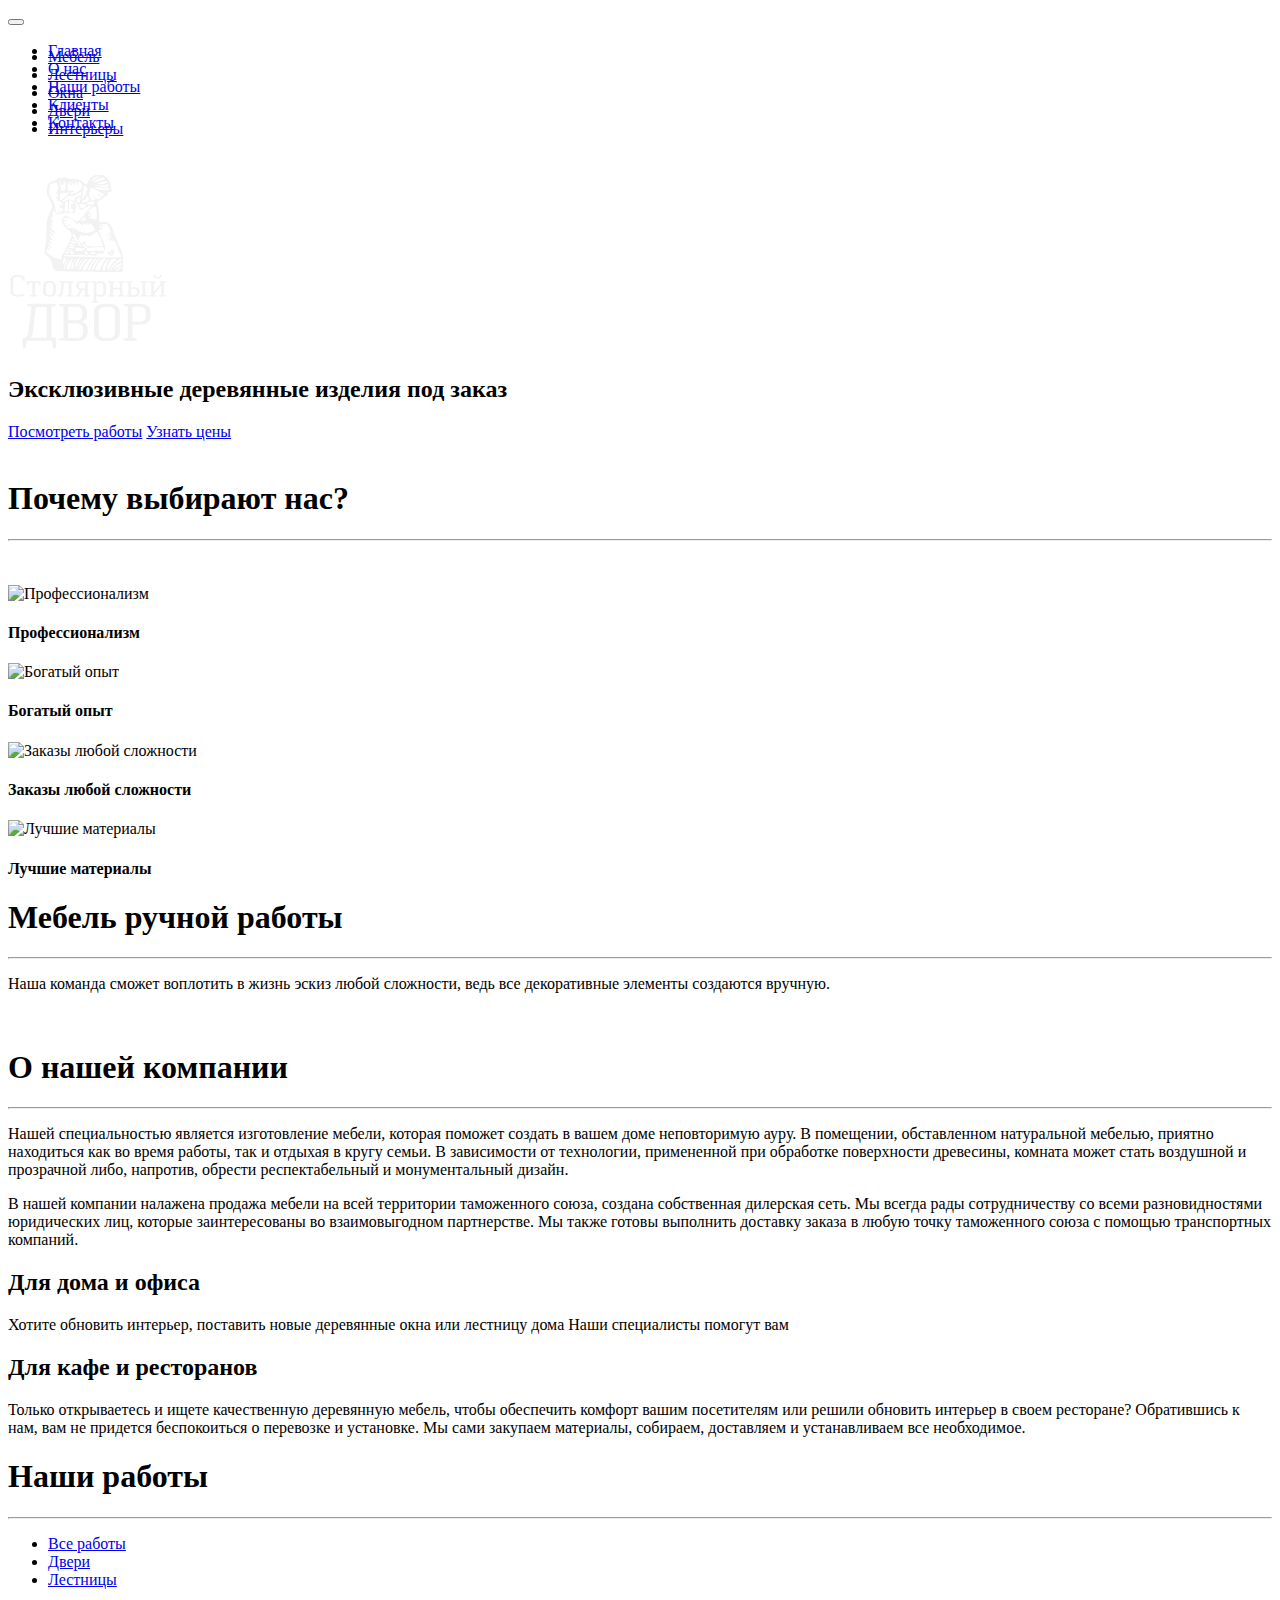
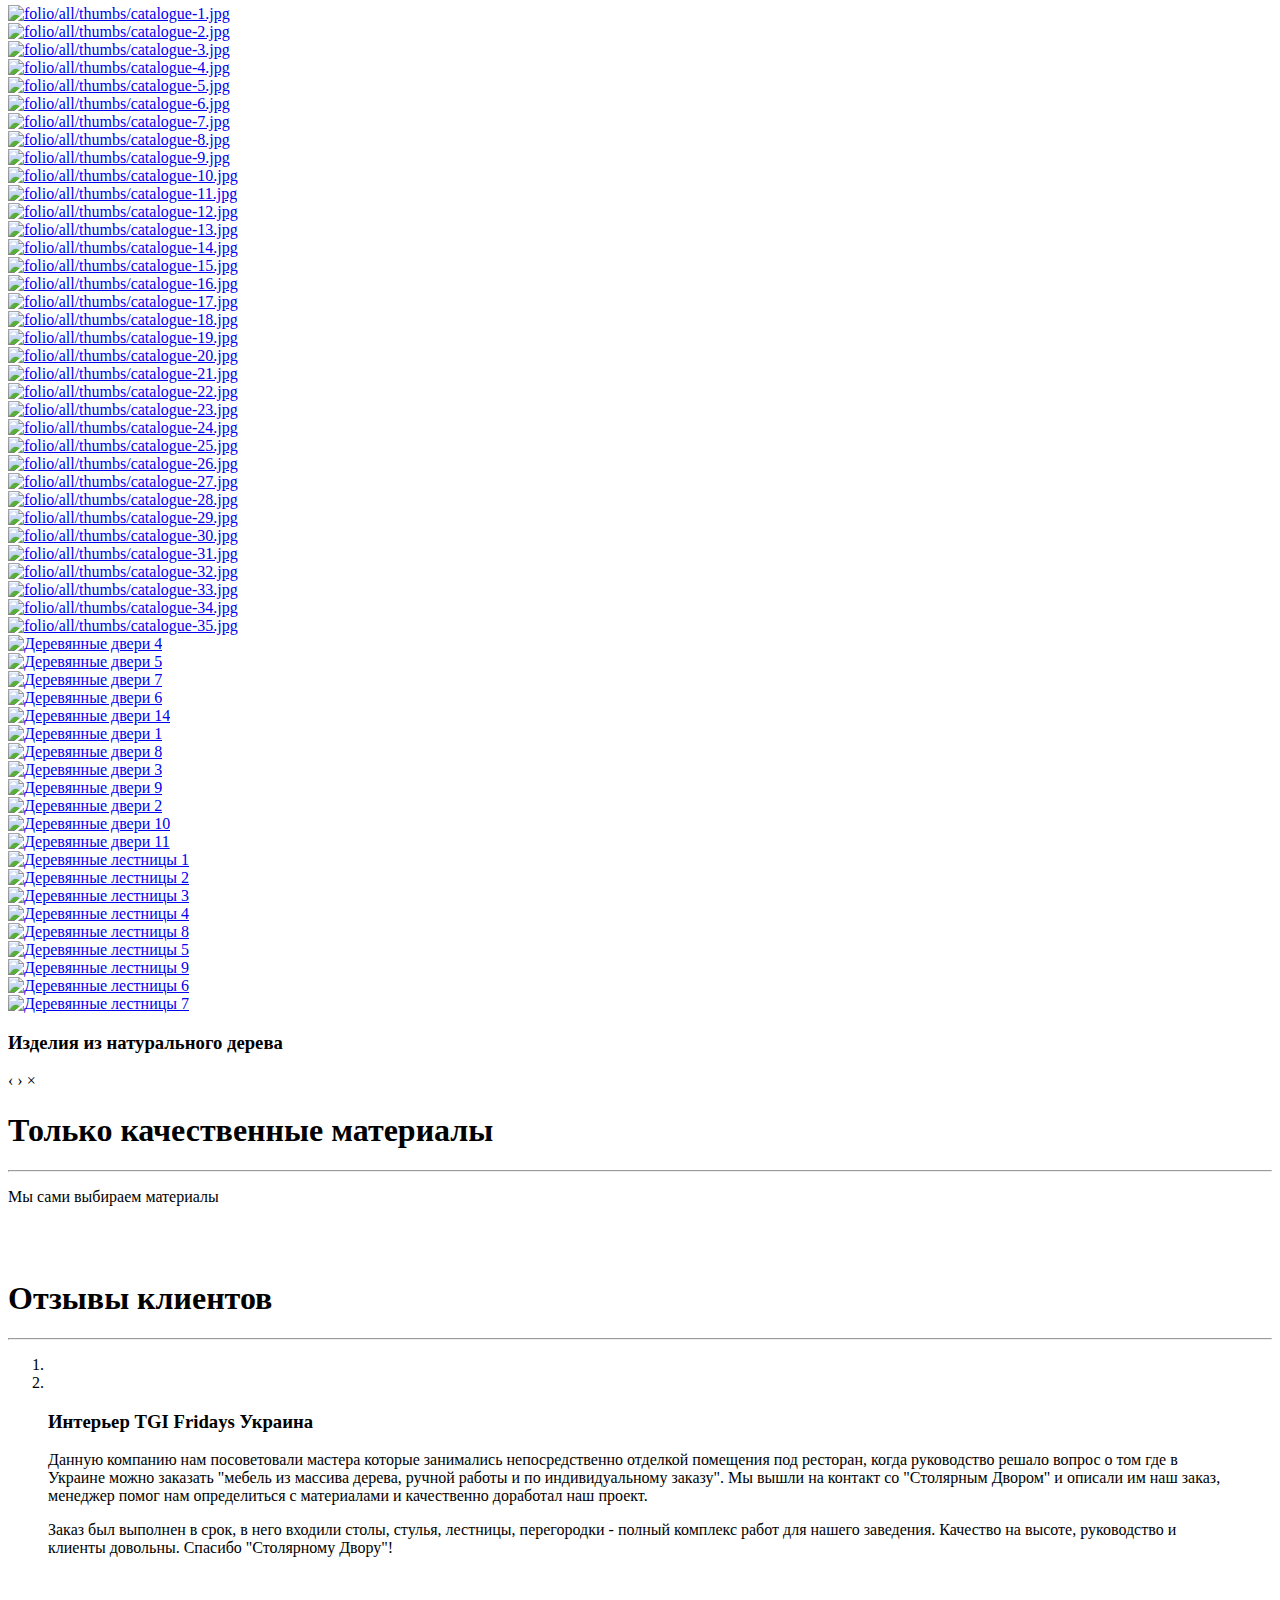
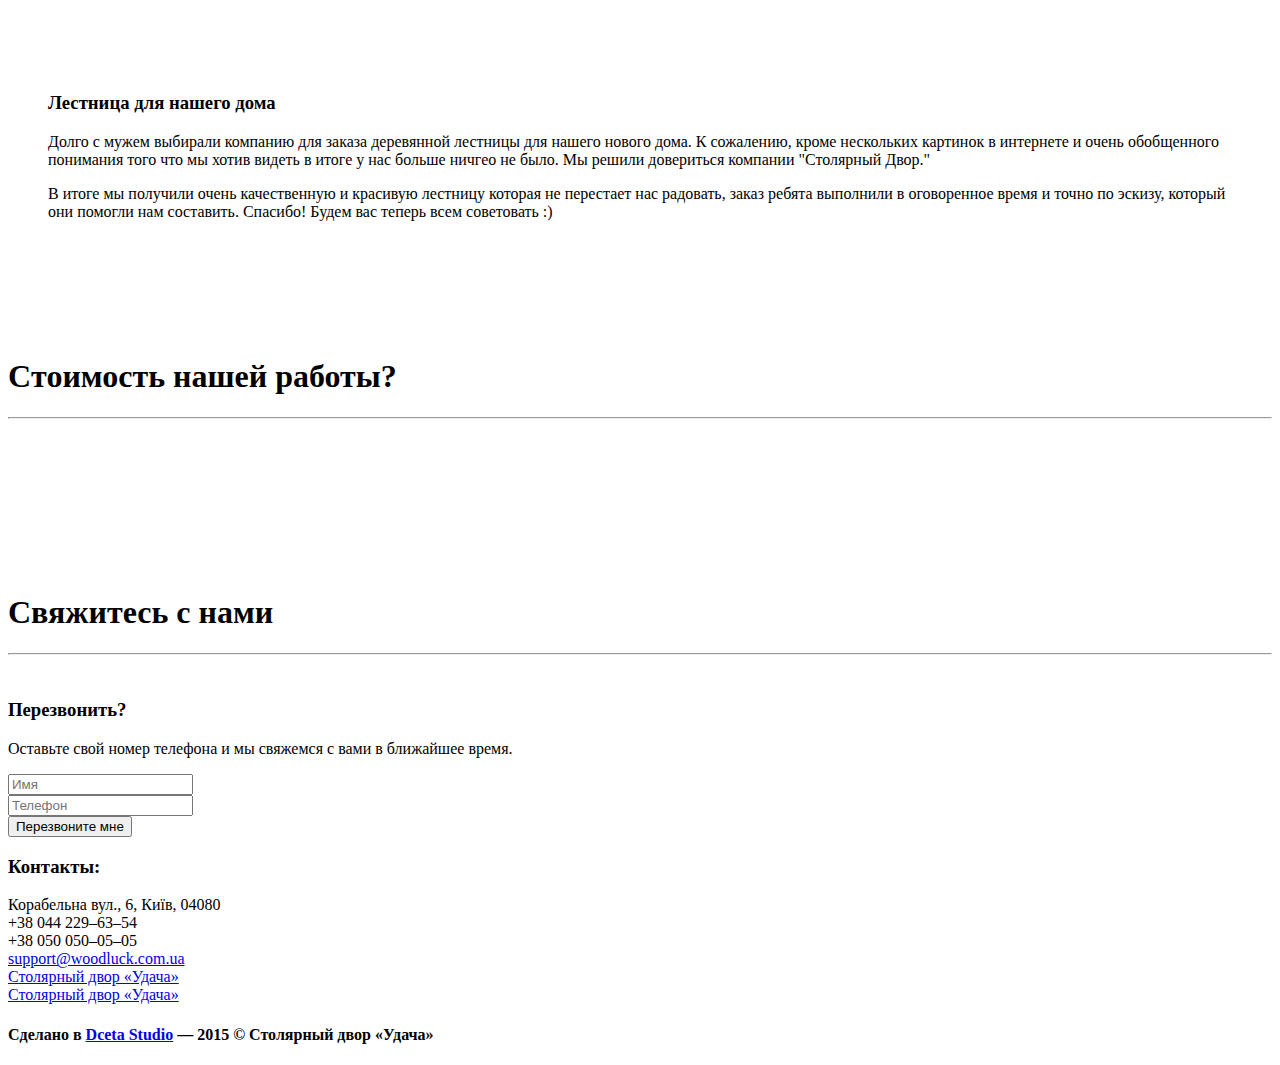
==== commit b444b5b0: "basic seo" ====
--- a/index.html
+++ b/index.html
@@ -443,8 +443,8 @@
 <div class="container cta-nav">
     <div class="wow bounceInUp">
         <h2 class="centered">Эксклюзивные деревянные изделия под заказ</h2>
-        <a class="cupid-green" href="#work">Посмотреть работы</a>
-        <a class="clean-gray" href="#price">Узнать цены</a>
+        <a class="cupid-green" href="#work" title="Посмотреть работы">Посмотреть работы</a>
+        <a class="clean-gray" href="#price" title="Узнать цены">Узнать цены</a>
     </div>
 </div>
 
@@ -748,17 +748,17 @@
         <div class="row wow zoomIn animated">
             <div class="col-md-6 col-xs-12">
                 <div class="col-md-4 col-xs-4 fi">
-                    <a href="folio/doors/door-04.jpg" data-gallery=""><img alt="folio/doors/thumbs/door-04.jpg" src="folio/doors/thumbs/door-04.jpg"></a></div>
+                    <a href="folio/doors/door-04.jpg" data-gallery=""><img alt="Деревянные двери 4" src="folio/doors/thumbs/door-04.jpg"></a></div>
                 <div class="col-md-4 col-xs-4 fi">
-                    <a href="folio/doors/door-05.jpg" data-gallery=""><img alt="folio/doors/thumbs/door-05.jpg" src="folio/doors/thumbs/door-05.jpg"></a></div>
+                    <a href="folio/doors/door-05.jpg" data-gallery=""><img alt="Деревянные двери 5" src="folio/doors/thumbs/door-05.jpg"></a></div>
                 <div class="col-md-4 col-xs-4 fi">
-                    <a href="folio/doors/door-07.jpg" data-gallery=""><img alt="folio/doors/thumbs/door-07.jpg" src="folio/doors/thumbs/door-07.jpg"></a></div>
+                    <a href="folio/doors/door-07.jpg" data-gallery=""><img alt="Деревянные двери 7" src="folio/doors/thumbs/door-07.jpg"></a></div>
                 <div class="col-md-12 col-xs-12 fi">
-                    <a href="folio/doors/door-06.jpg" data-gallery=""><img alt="folio/doors/thumbs/door-06.jpg" src="folio/doors/thumbs/door-06.jpg"></a></div>
+                    <a href="folio/doors/door-06.jpg" data-gallery=""><img alt="Деревянные двери 6" src="folio/doors/thumbs/door-06.jpg"></a></div>
             </div>
             <div class="col-md-6 col-xs-12">
                 <div class="col-md-12 col-xs-12 fi">
-                    <a href="folio/doors/door-14.jpg" data-gallery=""><img alt="folio/doors/thumbs/door-14.jpg" src="folio/doors/thumbs/door-14.jpg"></a></div>
+                    <a href="folio/doors/door-14.jpg" data-gallery=""><img alt="Деревянные двери 14" src="folio/doors/thumbs/door-14.jpg"></a></div>
             </div>
         </div>
 
@@ -766,28 +766,28 @@
             <div class="col-md-6 col-xs-12">
                 <div class="col-md-6 col-xs-6">
                     <div class="col-md-12 col-xs-12 fi">
-                        <a href="folio/doors/door-01.jpg" data-gallery=""><img alt="folio/doors/thumbs/door-01.jpg" src="folio/doors/thumbs/door-01.jpg"></a></div>
+                        <a href="folio/doors/door-01.jpg" data-gallery=""><img alt="Деревянные двери 1" src="folio/doors/thumbs/door-01.jpg"></a></div>
                     <div class="col-md-12 col-xs-12 fi">
-                        <a href="folio/doors/door-08.jpg" data-gallery=""><img alt="folio/doors/thumbs/door-08.jpg" src="folio/doors/thumbs/door-08.jpg"></a></div>
+                        <a href="folio/doors/door-08.jpg" data-gallery=""><img alt="Деревянные двери 8" src="folio/doors/thumbs/door-08.jpg"></a></div>
                 </div>
                 <div class="col-md-6 col-xs-6 fi">
-                    <a href="folio/doors/door-03.jpg" data-gallery=""><img alt="folio/doors/thumbs/door-03.jpg" src="folio/doors/thumbs/door-03.jpg"></a></div>
+                    <a href="folio/doors/door-03.jpg" data-gallery=""><img alt="Деревянные двери 3" src="folio/doors/thumbs/door-03.jpg"></a></div>
             </div>
             <div class="col-md-6 col-xs-12">
                 <div class="col-md-12 col-xs-12 fi">
-                    <a href="folio/doors/door-09.jpg" data-gallery=""><img alt="folio/doors/thumbs/door-09.jpg" src="folio/doors/thumbs/door-09.jpg"></a></div>
+                    <a href="folio/doors/door-09.jpg" data-gallery=""><img alt="Деревянные двери 9" src="folio/doors/thumbs/door-09.jpg"></a></div>
             </div>
         </div>
         <div class="row wow zoomIn">
             <div class="col-md-6 col-xs-12">
                 <div class="col-md-12 col-xs-12 fi">
-                    <a href="folio/doors/door-02.jpg" data-gallery=""><img alt="folio/doors/thumbs/door-02.jpg" src="folio/doors/thumbs/door-02.jpg"></a></div>
+                    <a href="folio/doors/door-02.jpg" data-gallery=""><img alt="Деревянные двери 2" src="folio/doors/thumbs/door-02.jpg"></a></div>
             </div>
             <div class="col-md-6 col-xs-12">
                 <div class="col-md-6 col-xs-6 fi">
-                    <a href="folio/doors/door-10.jpg" data-gallery=""><img alt="folio/doors/thumbs/door-10.jpg" src="folio/doors/thumbs/door-10.jpg"></a></div>
+                    <a href="folio/doors/door-10.jpg" data-gallery=""><img alt="Деревянные двери 10" src="folio/doors/thumbs/door-10.jpg"></a></div>
                 <div class="col-md-6 col-xs-6 fi">
-                    <a href="folio/doors/door-11.jpg" data-gallery=""><img alt="folio/doors/thumbs/door-11.jpg" src="folio/doors/thumbs/door-11.jpg"></a></div>
+                    <a href="folio/doors/door-11.jpg" data-gallery=""><img alt="Деревянные двери 11" src="folio/doors/thumbs/door-11.jpg"></a></div>
             </div>
         </div>
     </div><!-- /doors -->
@@ -928,15 +928,19 @@
     <div class="transparent">
         <div class="container">
             <div class="row centered">
-                <h1 class="wow bounceInUp">Cтоимость нашей работы? </h1>
+                <h1 class="wow bounceInUp">Cтоимость нашей работы?</h1>
                 <hr>
-                <p class="wow bounceInUp" style="color: white;">Каждый заказ индивидуален, всё в зависимости от
+                <p class="wow bounceInUp" style="color:white">
+                    Каждый заказ индивидуален, всё в зависимости от
                     сложности, сроков и используемых материалов. Мы понимаем вашу заинтересованность в получении данной
-                    информации и потому мы осуществим для Вас <strong>просчёт абсолютно бесплатно</strong></p>
-                <!--<button class="clean-gray wow bounceInUp">Заказать просчёт</button>--><br/>
-                <p class="wow bounceInUp" style="color: white;">Чтобы узнать стоимость свяжитесь с нами либо <strong>заполните
-                    форму ниже.</strong></p>
-
+                    информации и потому мы осуществим для Вас <strong>просчёт абсолютно бесплатно</strong>
+                </p>
+                <!--<button class="clean-gray wow bounceInUp">Заказать просчёт</button>-->
+                <br/>
+                <p class="wow bounceInUp" style="color: white;">
+                    Чтобы узнать стоимость свяжитесь с нами либо <strong>заполните
+                    форму ниже.</strong>
+                </p>
             </div>
         </div>
     </div>
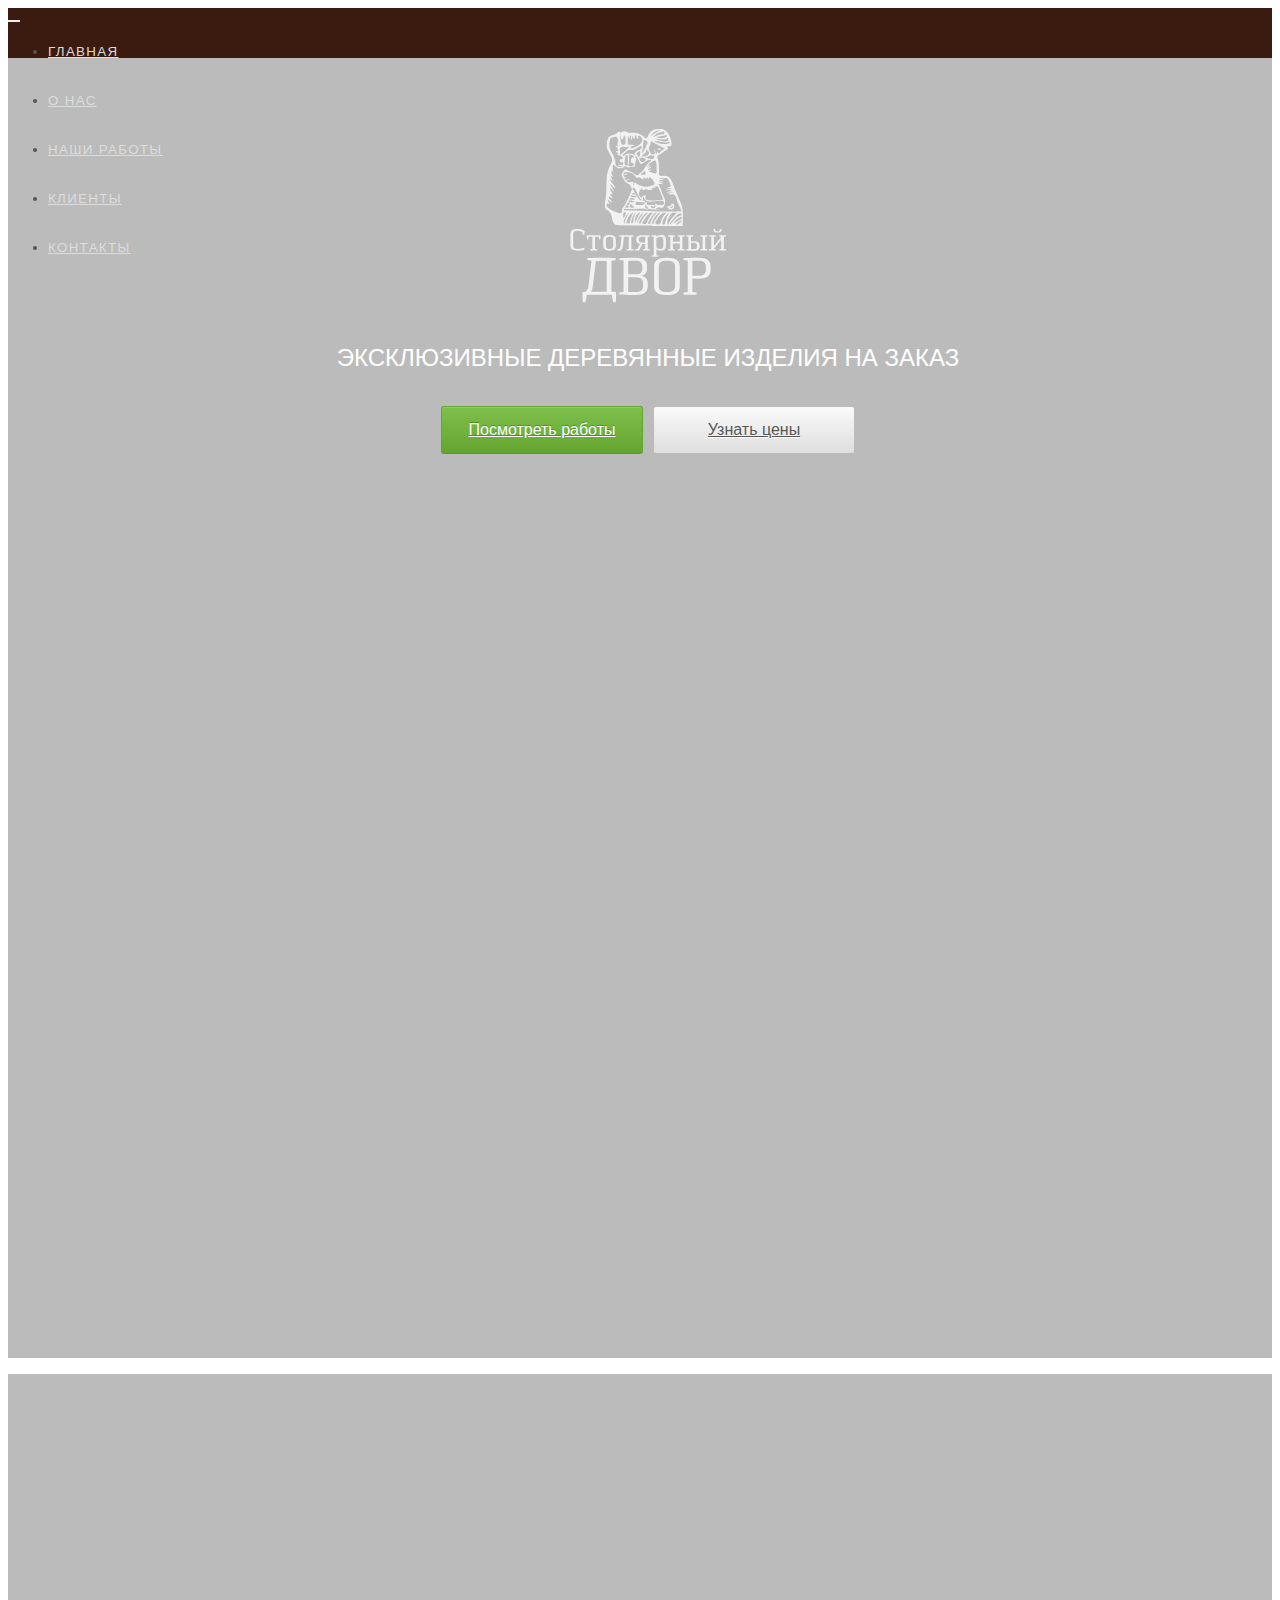
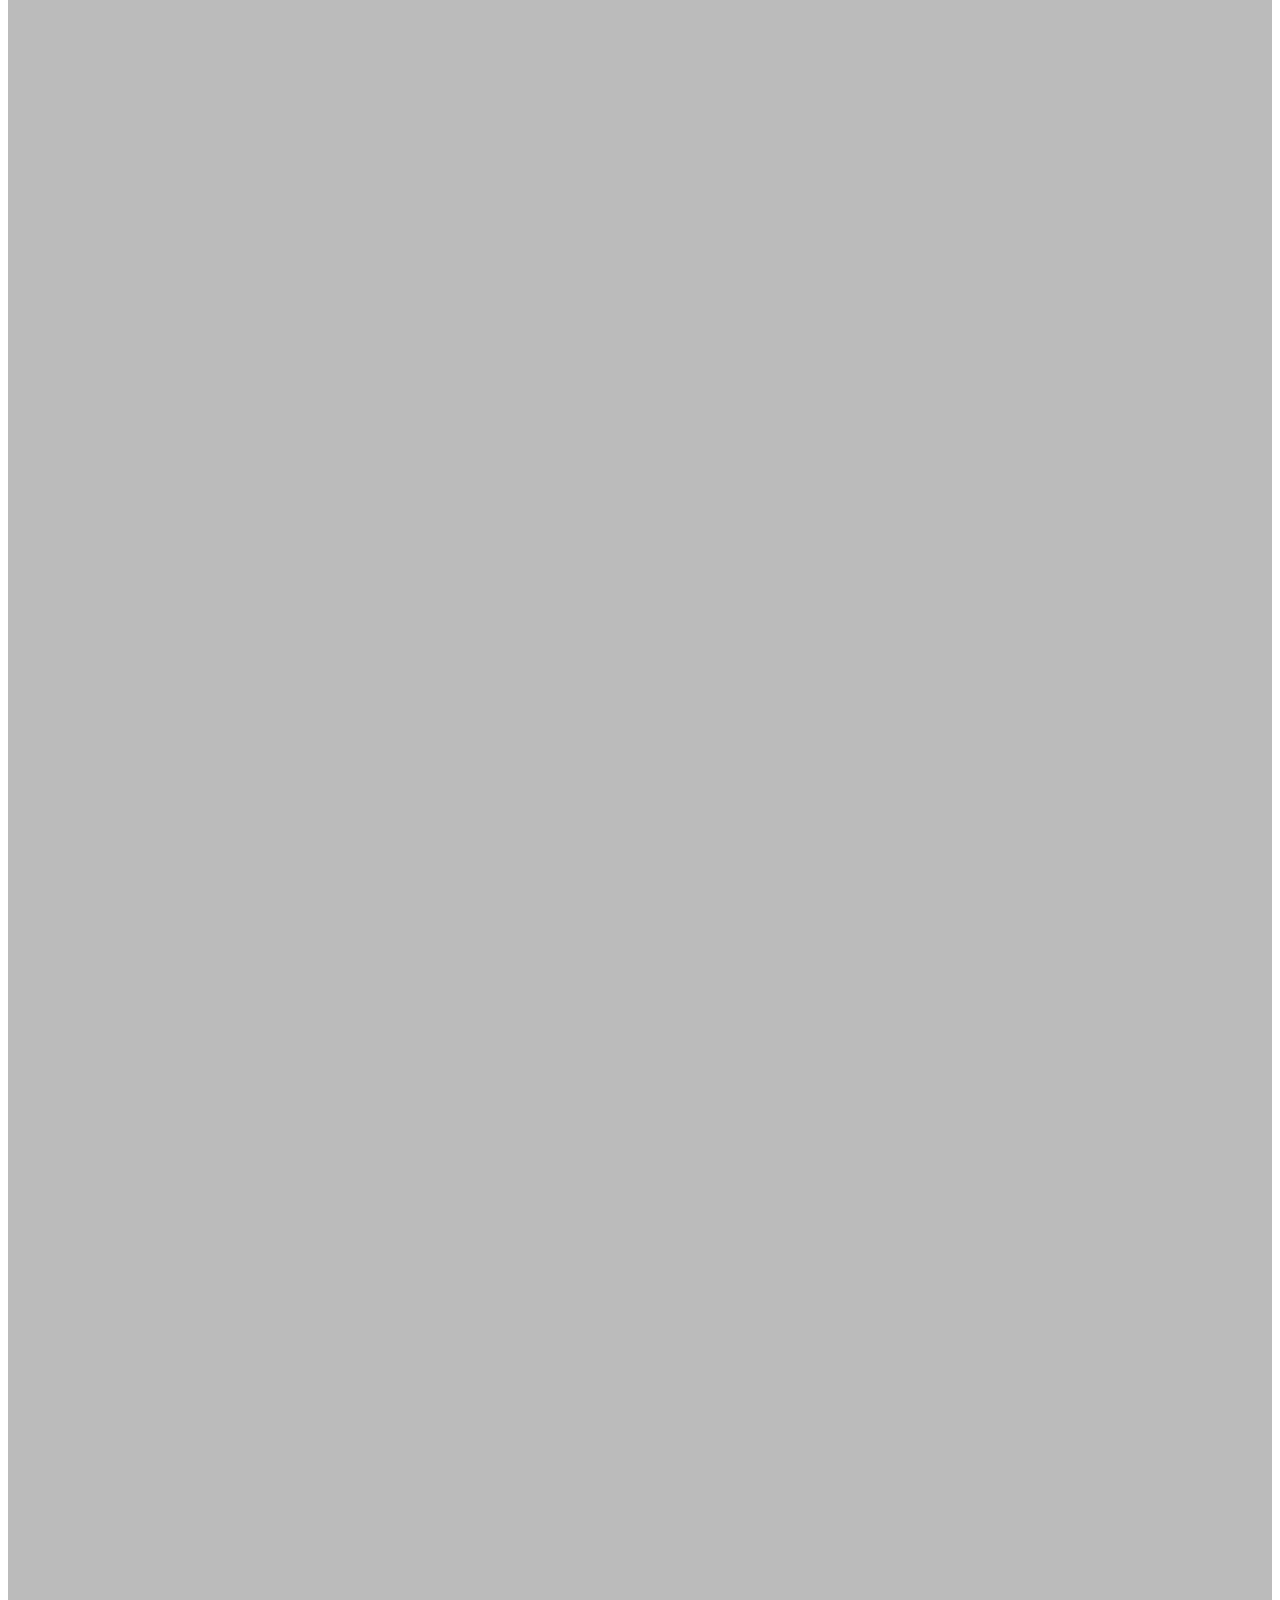
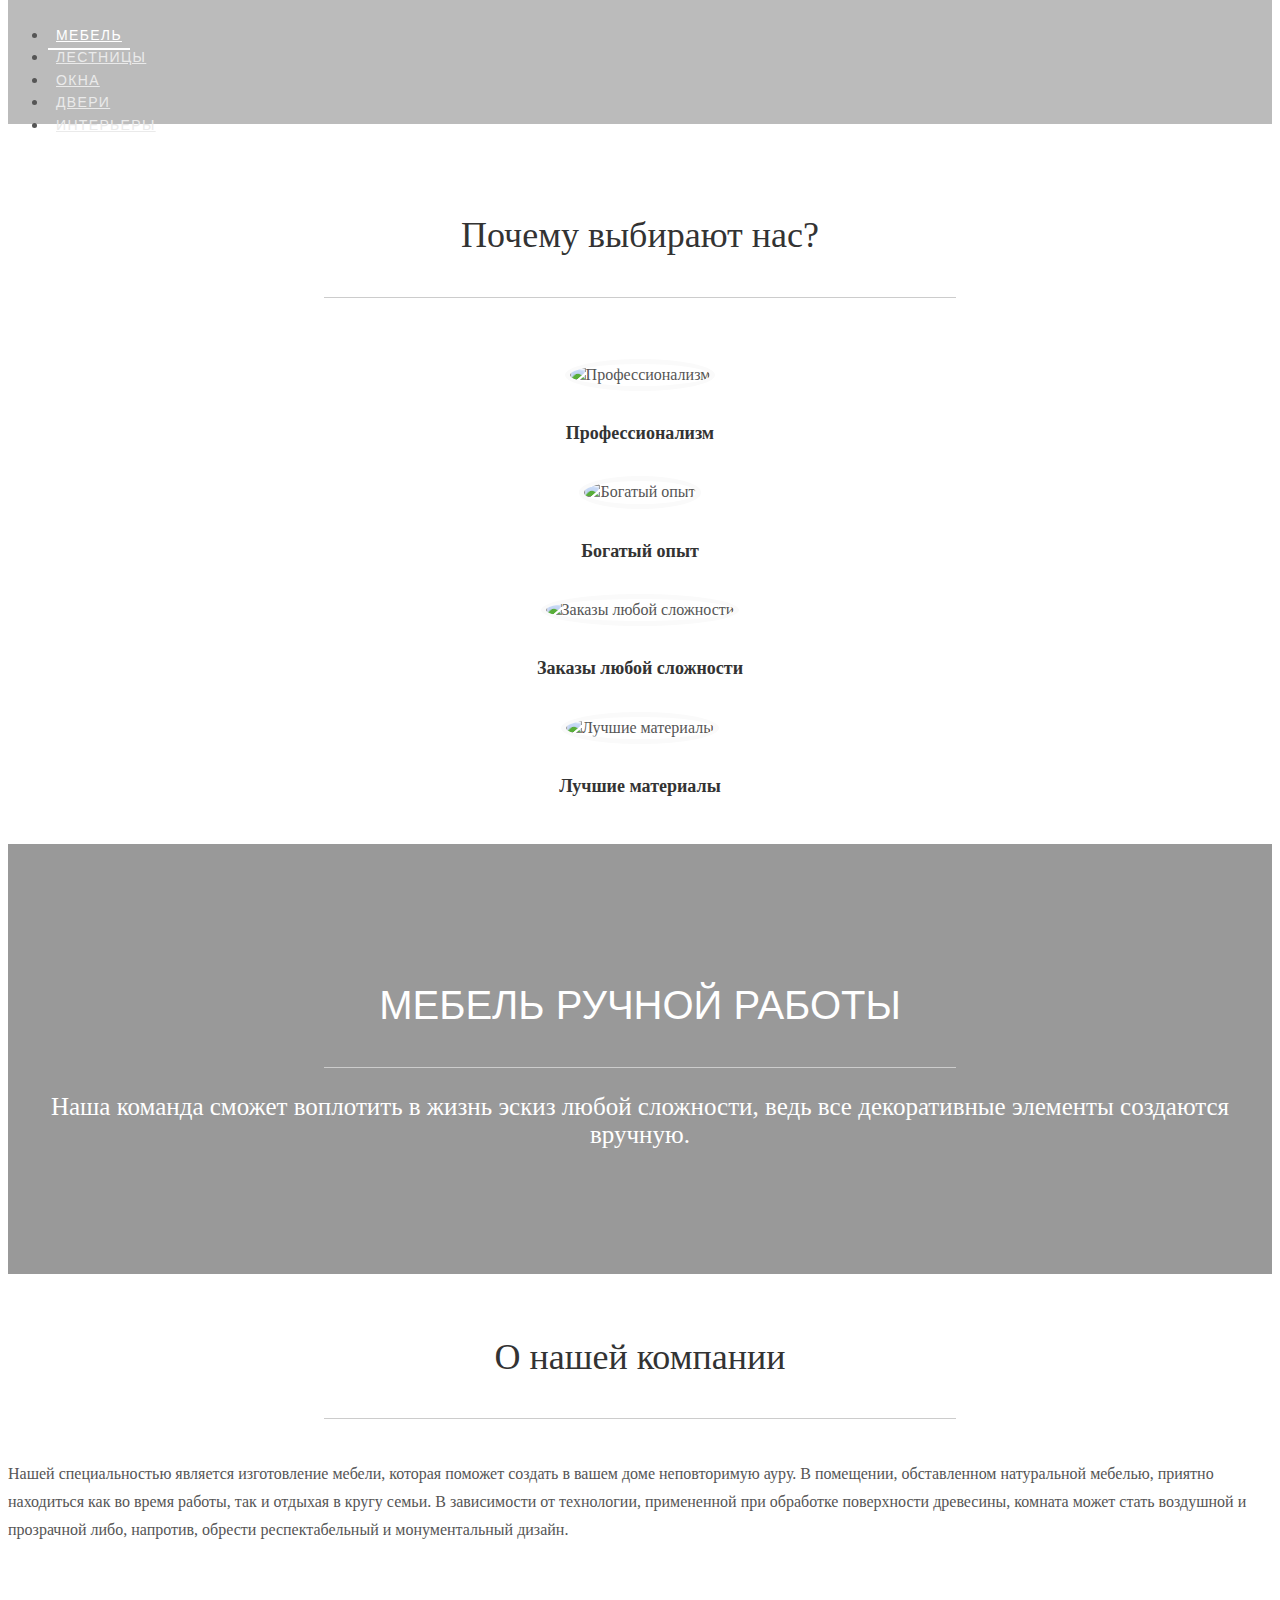
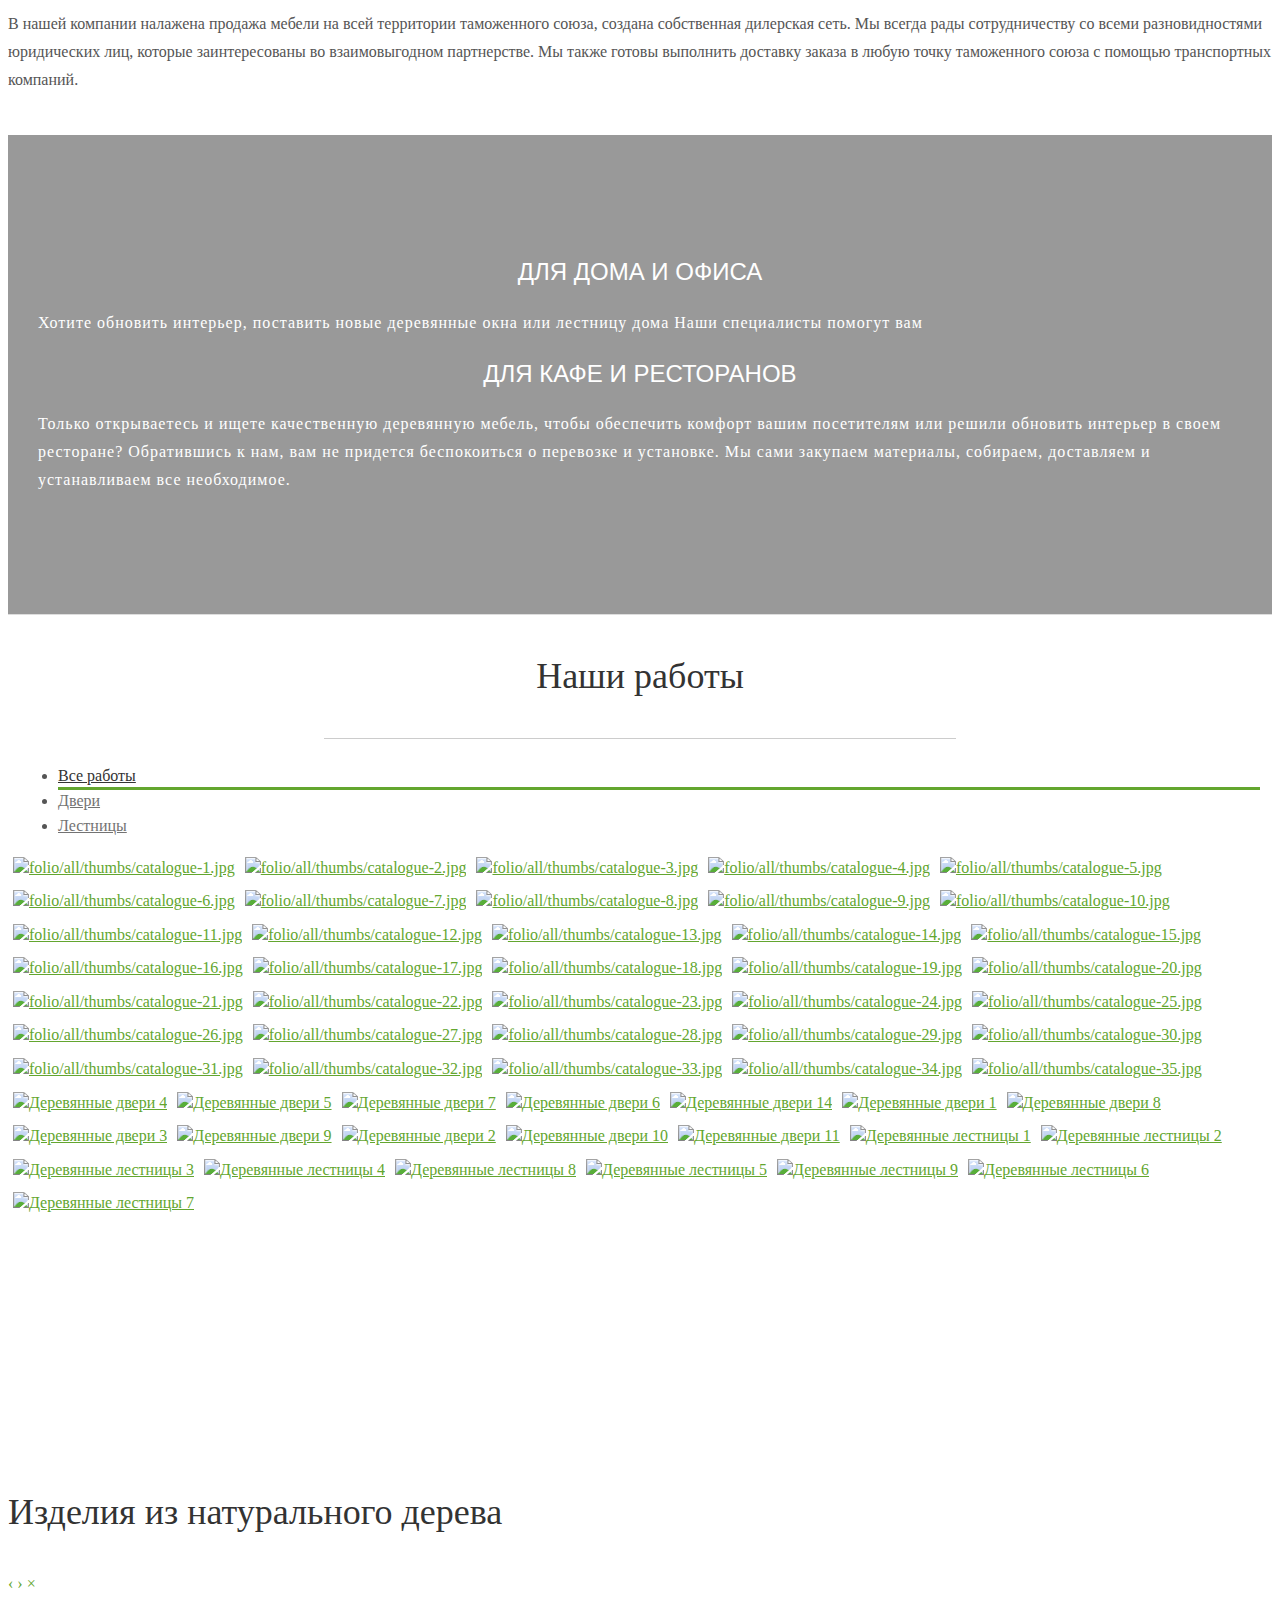
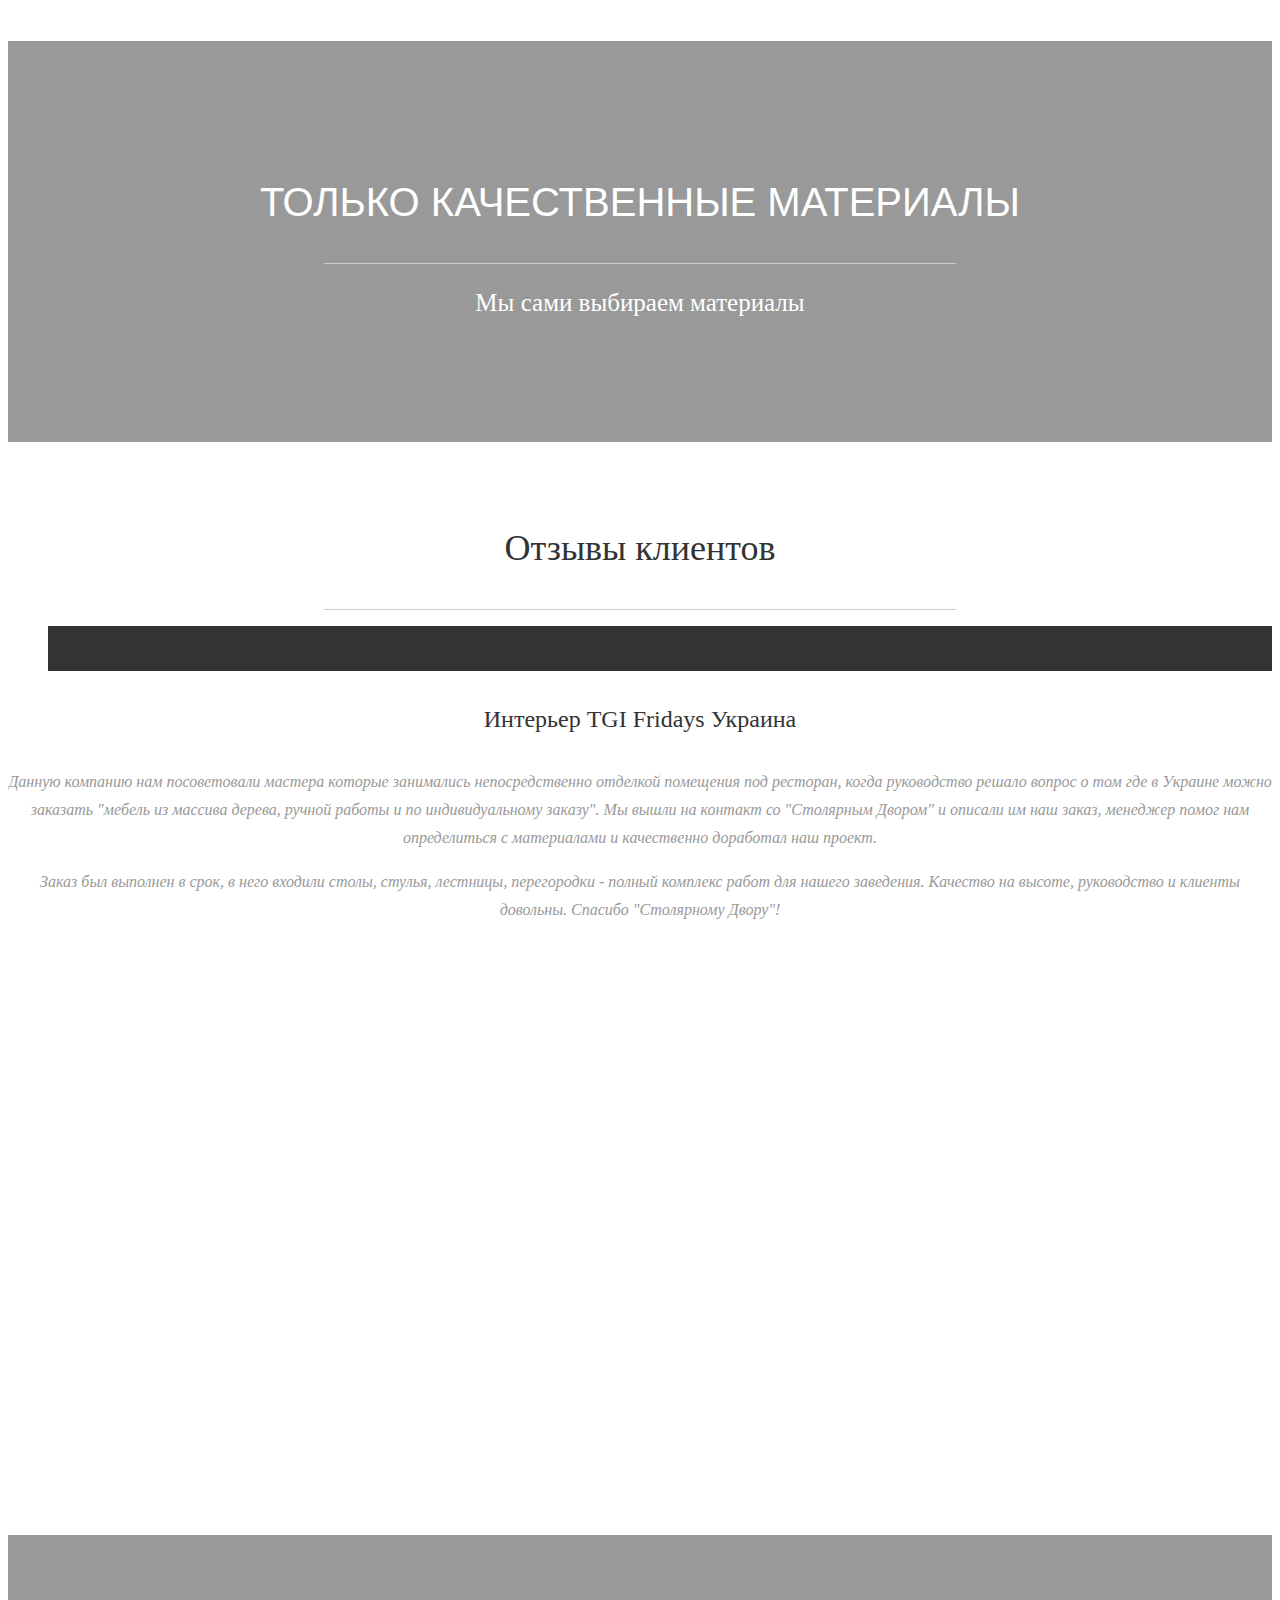
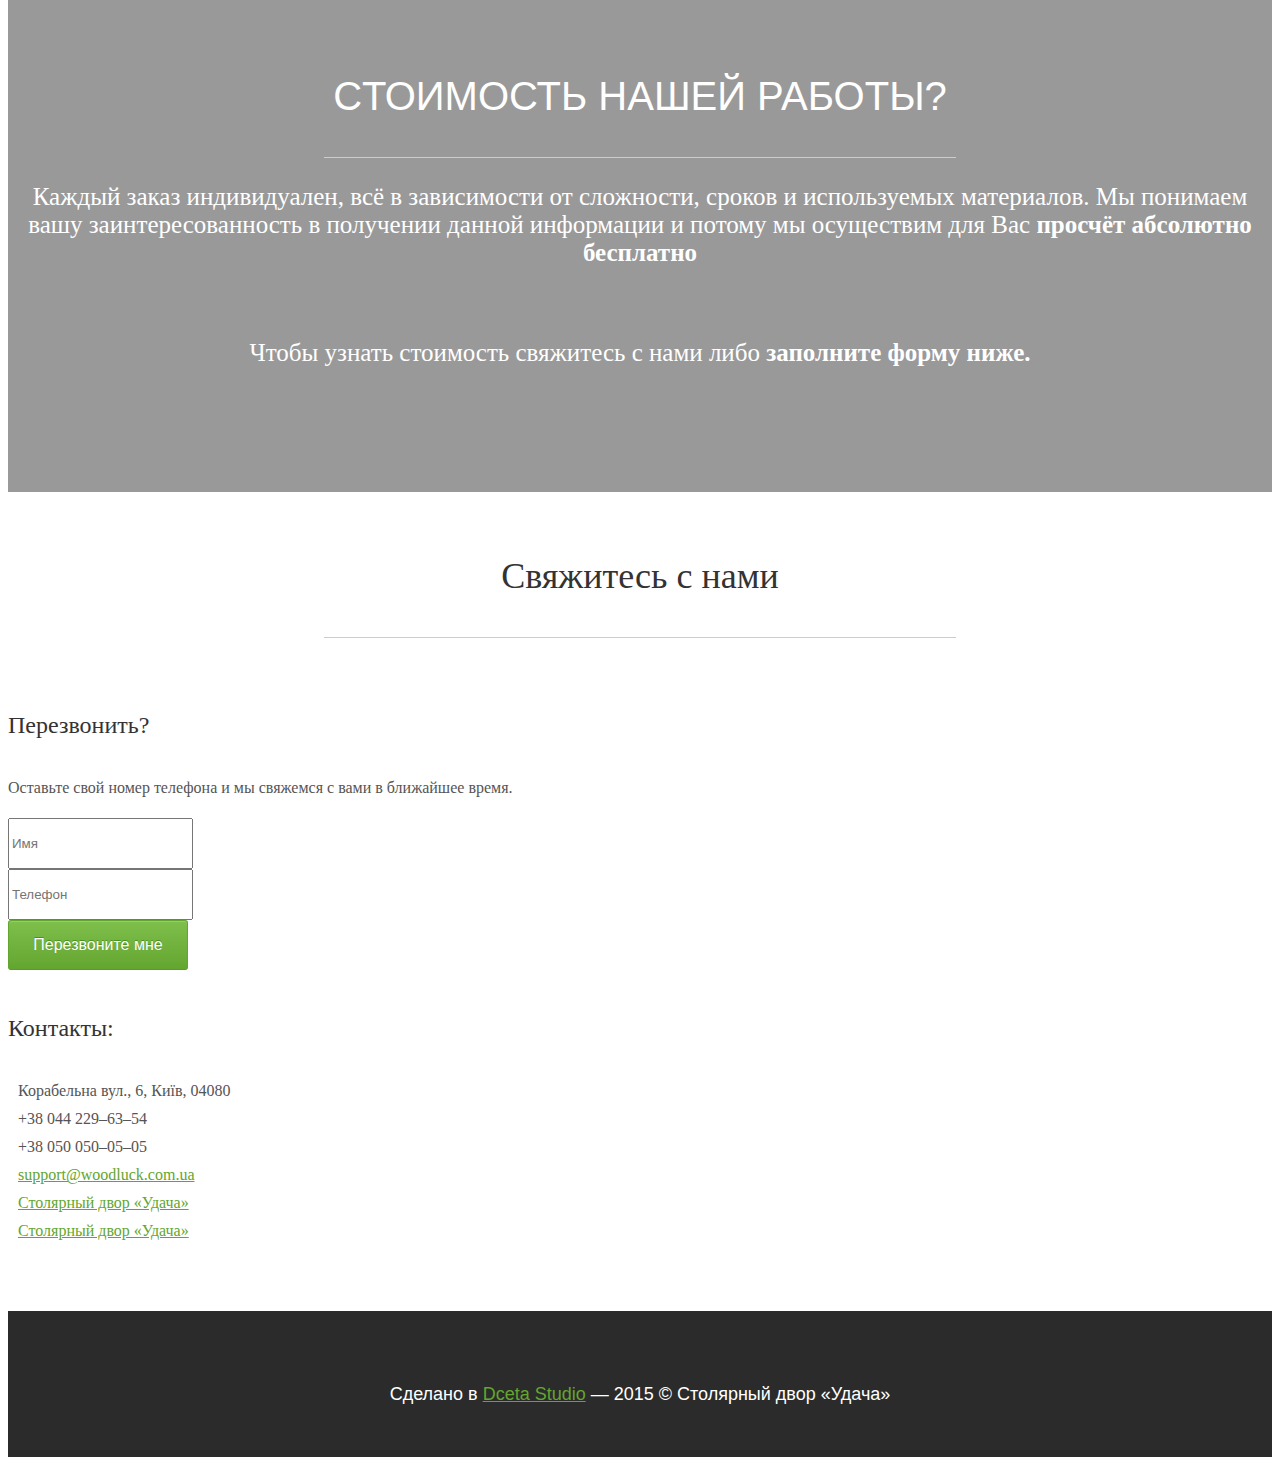
==== commit b63b9123: "seo" ====
--- a/index.html
+++ b/index.html
@@ -4,13 +4,13 @@
     <meta charset="utf-8">
     <meta name="viewport" content="width=device-width, initial-scale=1.0">
     <link rel="shortcut icon" href="assets/ico/favicon.png">
-    <title>Столярный двор Удача — мебель ручной работы на заказ</title>
-
-    <meta name="description" content="Столярный двор Удача — производство деревянной мебели ручной работы на заказ">
+    <title>Столярный двор Удача — деревянные изделия на заказ</title>
+
+    <meta name="description" content="Столярный двор Удача — производство деревянной мебели, лестниц и перил из дерева, дверей, окон и элементов интерьера на заказ">
     <meta name="keywords" content="двери, окна, перила из дерева, двери киев, лестницы киев, лестницы деревянные, лестницы деревянные и комбинированные, кухни, детская мебель, домашние кабинеты и библиотеки, мебельные фасады, деревянные лестницы киев, двері, сходи, перила з дерева">
 
     <meta name="author" content="Dceta Studio">
-    <meta name="robots" content="index, follow">
+    <meta name="Robots" content="index, follow">
 
     <link rel="canonical" href="http://woodluck.com.ua"/>
 
@@ -439,16 +439,13 @@
 </svg>
 
 
-<!--<h2></h2>-->
 <div class="container cta-nav">
     <div class="wow bounceInUp">
-        <h2 class="centered">Эксклюзивные деревянные изделия под заказ</h2>
+        <h2 class="centered">Эксклюзивные деревянные изделия на заказ</h2>
         <a class="cupid-green" href="#work" title="Посмотреть работы">Посмотреть работы</a>
         <a class="clean-gray" href="#price" title="Узнать цены">Узнать цены</a>
     </div>
 </div>
-
-
 </div>
 <!-- Controls -->
 <a class="left carousel-control hidden-xs" href="#myCarousel" data-slide="prev">
@@ -467,7 +464,7 @@
     <br>
 
     <div class="row white centered wow bounceInUp">
-        <h1 class="centered">Почему выбирают нас?</h1>
+        <h3 class="centered">Почему выбирают нас?</h3>
         <hr>
         <br>
         <br>
@@ -476,7 +473,7 @@
         <div class="col-lg-3 centered trigger wow bounceInUp">
             <img class="img img-circle" src="assets/img/triggers/trigger01.png" height="150" width="150" alt="Профессионализм">
             <br>
-            <h4>Профессионализм</h4>
+            <h5>Профессионализм</h5>
             <!--<p></p>-->
         </div>
         <!-- col-lg-3 -->
@@ -484,7 +481,7 @@
         <div class="col-lg-3 centered trigger wow bounceInUp">
             <img class="img img-circle" src="assets/img/triggers/trigger02.png" height="150" width="150" alt="Богатый опыт">
             <br>
-            <h4>Богатый опыт</h4>
+            <h5>Богатый опыт</h5>
             <!--<p></p>-->
         </div>
         <!-- col-lg-3 -->
@@ -492,7 +489,7 @@
         <div class="col-lg-3 centered trigger wow bounceInUp">
             <img class="img img-circle" src="assets/img/triggers/trigger03.png" height="150" width="150" alt="Заказы любой сложности">
             <br>
-            <h4>Заказы любой сложности</h4>
+            <h5>Заказы любой сложности</h5>
             <!--<p></p>-->
         </div>
         <!-- col-lg-3 -->
@@ -500,7 +497,7 @@
         <div class="col-lg-3 centered trigger wow bounceInUp">
             <img class="img img-circle" src="assets/img/triggers/trigger04.png" height="150" width="150" alt="Лучшие материалы">
             <br>
-            <h4>Лучшие материалы</h4>
+            <h5>Лучшие материалы</h5>
             <!--<p></p>-->
         </div>
         <!-- col-lg-3 -->
@@ -515,7 +512,7 @@
     <div class="transparent">
     <div class="container">
         <div class="wow bounceInUp">
-            <h1>Мебель ручной работы</h1>
+            <h2>Мебель ручной работы</h2>
             <hr>
             <p>Наша команда сможет воплотить в жизнь эскиз любой сложности, ведь все декоративные элементы создаются вручную.</p>
         </div>
@@ -530,7 +527,7 @@
     <div class="row white wow bounceInUp">
         <br>
 
-        <h1 class="centered">О нашей компании</h1>
+        <h3 class="centered">О нашей компании</h3>
         <hr>
 
         <div class="col-lg-6 wow bounceInUp">
@@ -593,7 +590,7 @@
 <div class="container" id="work">
 
     <div class="row wow bounceInUp">
-        <h1 class="centered">Наши работы</h1><hr>
+        <h3 class="centered">Наши работы</h3><hr>
     </div>
     <!-- /row -->
 
@@ -846,7 +843,7 @@
     <div class="transparent">
         <div class="container">
             <div class="wow bounceInUp">
-                <h1>Только качественные материалы</h1>
+                <h2>Только качественные материалы</h2>
                 <hr>
                 <p>Мы сами выбираем материалы</p>
             </div>
@@ -863,7 +860,7 @@
     <div class="row wow bounceInUp">
         <br>
 
-        <h1 class="centered">Отзывы клиентов</h1>
+        <h3 class="centered">Отзывы клиентов</h3>
         <hr>
     </div>
     <!-- /row -->
@@ -882,8 +879,8 @@
                     <!-- Carousel items -->
                     <div class="carousel-inner" style="min-height: 480px">
                         <div class="active item">
+                            <h4 class="centered">Интерьер TGI Fridays Украина</h4>
                             <blockquote>
-                                <h3>Интерьер TGI Fridays Украина</h3>
                                 <p>
                                     Данную компанию нам посоветовали мастера которые занимались непосредственно отделкой помещения под ресторан,
                                     когда руководство решало вопрос о том где в Украине можно заказать "мебель из массива дерева, ручной работы
@@ -898,8 +895,8 @@
                             <div class="profile-circle" style="background-image: url(assets/img/team/team06.jpg); width: 100px; height: 100px"></div>
                         </div>
                         <div class="item">
+                            <h4  class="centered">Лестница для нашего дома</h4>
                             <blockquote>
-                                <h3>Лестница для нашего дома</h3>
                                 <p>
                                     Долго с мужем выбирали компанию для заказа деревянной лестницы для нашего нового дома. К сожалению,
                                     кроме нескольких картинок в интернете и очень обобщенного понимания того что мы хотив видеть в итоге у
@@ -928,7 +925,7 @@
     <div class="transparent">
         <div class="container">
             <div class="row centered">
-                <h1 class="wow bounceInUp">Cтоимость нашей работы?</h1>
+                <h2 class="wow bounceInUp">Cтоимость нашей работы?</h2>
                 <hr>
                 <p class="wow bounceInUp" style="color:white">
                     Каждый заказ индивидуален, всё в зависимости от
@@ -952,13 +949,13 @@
     <div class="row">
         <br>
 
-        <h1 class="centered">Свяжитесь с нами</h1>
+        <h3 class="centered">Свяжитесь с нами</h3>
         <hr>
         <br/>
 
         <div class="col-md-8">
 
-            <h3>Перезвонить?</h3>
+            <h4>Перезвонить?</h4>
 
             <p class="techfont">Оставьте свой номер телефона и мы свяжемся с вами в ближайшее время.</p>
 
@@ -1011,7 +1008,7 @@
 
 
         <div class="col-md-4">
-            <h3>Контакты:</h3>
+            <h4>Контакты:</h4>
 
             <p class="techfont"><span class="icon icon-home"></span> Корабельна вул., 6, Київ, 04080<br/>
                 <span class="icon icon-phone"></span>+38 044 229–63–54<br/>
@@ -1026,12 +1023,12 @@
 
 </div>
 
-<div class="uparrow" id="uparrow"></div>
+<a class="uparrow" id="uparrow">›</a>
 <!-- container -->
 
 <footer id="footerwrap">
     <div class="container">
-        <h4>Сделано в <a href="http://dceta.com" title="Dceta Studio">Dceta Studio</a> — 2015 © Столярный двор «Удача»</h4>
+        <h5>Сделано в <a href="http://dceta.com" title="Dceta Studio">Dceta Studio</a> — 2015 © Столярный двор «Удача»</h5>
     </div>
 </footer>
 <!-- CSS
--- a/assets/css/main.css
+++ b/assets/css/main.css
@@ -0,0 +1,1465 @@
+#myCarousel .nav .active a > span {
+    border-bottom: 2px solid rgb(255, 255, 255);
+}
+#myCarousel .nav a > span {
+    padding: 5px 8px;
+
+}
+
+/* ==========================================================================
+   Base Styles and Bootstrap Modifications
+   ========================================================================== */
+
+
+@font-face {
+    font-family: 'Pancetta';
+    src: url('../fonts/pancetta-pro-regular.otf');
+}
+
+@font-face {
+    font-family: 'Pancetta Serif';
+    src: url('../fonts/pancetta-serif-pro-regular.otf');
+}
+
+@font-face {
+    font-family: 'Open Sans';
+    src: url('../fonts/open-sans-regular.ttf');
+}
+
+html,
+button,
+input,
+select,
+textarea {
+    color: #222;
+}
+
+body {
+    font-size: 1em;
+    line-height: 1.4;
+}
+
+/*
+ * Remove text-shadow in selection highlight: h5bp.com/i
+ * These selection rule sets have to be separate.
+ * Customize the background color to match your design.
+ */
+
+/*::-moz-selection {
+    background: #f2c2c9;
+    color: #a4003a;
+    text-shadow: none;
+}
+
+::selection {
+    background: #16a085;
+    color: #a4003a;
+    text-shadow: none;
+}*/
+
+/*
+ * A better looking default horizontal rule
+ */
+
+ hr {
+    display: block;
+    height: 1px;
+    border: 0;
+    border-top: 1px solid #ccc;
+    margin: 1em 0;
+    padding: 0;
+}
+
+/*
+ * Remove the gap between images and the bottom of their containers: h5bp.com/i/440
+ */
+
+ img {
+    vertical-align: middle;
+}
+
+/*
+ * Allow only vertical resizing of textareas.
+ */
+
+ textarea {
+    resize: vertical;
+}
+
+
+/* ==========================================================================
+   General styles
+   ========================================================================== */
+
+html, body {
+    width: auto !important;
+    overflow-x: hidden !important;
+}
+
+body {
+    font-family: "Open Sans";
+    font-size: 16px;
+    color: #555;
+
+    -webkit-font-smoothing: antialiased;
+    -webkit-overflow-scrolling: touch;
+}
+
+.col-md-4 {
+	padding-bottom: 20px;
+}
+
+.row {
+margin-right: 0px;
+margin-left: -15px;
+}
+
+.modal-header {
+
+}
+
+.modal-header h4 {
+
+}
+
+.modal-footer {
+
+}
+
+.navbar-brand {
+    float: left;
+    padding: 0;
+    height: 100%;
+    line-height: 90px;
+}
+
+.navbar-brand > img {
+    height: 65px;
+}
+
+.navbar {
+    background: #fafafa;
+    border-bottom: 1px solid #f0f0f0;
+    margin-bottom: 0;
+    font-family: "Pancetta", Helvetica, Arial, sans-serif;
+}
+
+
+.navbar-nav > li > a {
+    padding-top: 0;
+    padding-bottom: 0;
+    line-height: 90px;
+}
+
+.navbar-default {
+border-color: transparent;
+background-color: #000000;
+}
+
+.navbar-default .navbar-nav > li > a:hover,
+.navbar-default .navbar-nav > li > a:focus {
+	background-color: #16a085 !important;
+	color: white;
+}
+
+
+
+hr {
+    position: relative;
+    border: none;
+}
+
+hr:before {
+    content: " ";
+    position: absolute;
+    top: 0;
+    left: 25%;
+    width: 50%;
+    height: 1px;
+    background: #ccc;
+}
+
+a img {
+
+}
+
+.odd a img {
+    background: #f5f5f5;
+}
+
+/* Titles */
+h1, h2, h3, h4, h5, h6 {
+    font-family: "Pancetta Serif", Georgia, "Times New Roman", Times, serif;
+    font-weight: 300;
+    color: #333;
+}
+
+h2 {
+    font-family: "Pancetta", Helvetica, Arial, sans-serif;
+    text-transform: uppercase;
+    font-size: 18pt;
+    color: white;
+}
+
+h3 {
+    font-size: 36px
+}
+
+h4 {
+    font-size: 24px
+}
+h5 {
+    font-size: 18px
+}
+.textdivider h2 {
+    font-family: "Pancetta", Helvetica, Arial, sans-serif;
+    color: white;
+    font-size: 40px;
+    text-transform: uppercase;
+
+        /*background-color: #565656;
+        color: transparent;
+        text-shadow: 0px 2px 3px rgba(255,255,255,0.5);
+        -webkit-background-clip: text;
+        -moz-background-clip: text;
+        background-clip: text;*/
+}
+
+
+/* Paragraph & Typographic */
+p {
+    line-height: 28px;
+    /*margin-bottom: 25px;*/
+}
+
+.centered {
+    text-align: center;
+}
+
+.paragraph-lead {
+    font-size: 20px;
+    color: #3498db;
+}
+
+strong {
+    font-weight: 700;
+}
+
+em {
+    font-weight: 300;
+}
+
+pre {
+
+    border: none;
+    font-family: "Monaco";
+    font-size: 16px;
+    color: #666;
+    padding: 20px;
+    line-height: 28px;
+}
+
+small {
+    font-size: 12px;
+}
+
+blockquote,
+blockquote p {
+    line-height: 28px;
+    color: #999;
+    font-weight: 300;
+    font-style: italic;
+}
+
+blockquote {
+    position: relative;
+    margin: 0 0 40px -30px;
+    padding-left: 30px;
+    border-left: 5px solid #3498db;
+}
+
+blockquote cite {
+    position: absolute;
+    bottom: -25px;
+    right: 0;
+    font-size: 12px;
+    font-style: italic;
+    color: #333;
+    font-weight: 300;
+}
+
+blockquote cite:before {
+    content: "-- "
+}
+
+/* Images */
+.overflow-image {
+    margin-top: -65px;
+}
+
+/* Links */
+a {
+    color: #63a62f;
+    word-wrap: break-word;
+
+    -webkit-transition: color 0.1s ease-in, background 0.1s ease-in;
+    -moz-transition: color 0.1s ease-in, background 0.1s ease-in;
+    -ms-transition: color 0.1s ease-in, background 0.1s ease-in;
+    -o-transition: color 0.1s ease-in, background 0.1s ease-in;
+    transition: color 0.1s ease-in, background 0.1s ease-in;
+}
+
+a:hover, a:focus {
+    color: #c0392b;
+    text-decoration: none;
+    outline: 0;
+}
+
+a:before,
+a:after {
+    -webkit-transition: color 0.1s ease-in, background 0.1s ease-in;
+    -moz-transition: color 0.1s ease-in, background 0.1s ease-in;
+    -ms-transition: color 0.1s ease-in, background 0.1s ease-in;
+    -o-transition: color 0.1s ease-in, background 0.1s ease-in;
+    transition: color 0.1s ease-in, background 0.1s ease-in;
+}
+
+
+/* ==========================================================================
+   Wrap Sections
+   ========================================================================== */
+
+#headerwrap {
+	margin-top: 90px;
+	text-align:center;
+	background-position: center center;
+	min-height: 650px;
+	width: 100%;
+	
+    -webkit-background-size: 100%;
+    -moz-background-size: 100%;
+    -o-background-size: 100%;
+    background-size: 100%;
+
+    -webkit-background-size: cover;
+    -moz-background-size: cover;
+    -o-background-size: cover;
+    background-size: cover;
+}
+
+#headerwrap h1 {
+	color:#ffffff;
+	margin-top: 90px;
+	padding-bottom: 30px;
+	letter-spacing: 8px;
+	font-size: 100px;
+	font-weight: bold;
+	text-shadow: 2px 2px 2px #000;
+}
+
+#headerwrap p {
+	color:#ffffff;
+	font-size: 40px;
+	font-weight: 400;
+	text-align: center;
+	line-height: 40px;
+	letter-spacing: 3px;
+	margin-left: 15px;
+	text-shadow: 1px 1px 1px #000;
+}
+
+#clients {
+    background: url('../img/bg/clientsByType.jpg') no-repeat center center;
+}
+#hiring {
+    padding-top: 40px;
+}
+.transparent{
+    padding: 100px 0 100px;
+    background: rgba(0,0,0,0.4);
+    /*transform:  rotate(287.6deg) scale(1) skew(0deg) translate(0px);
+    margin-left: -50%;*/
+}
+.greywrap {
+	background: #f5f5f5;
+	margin-top: 0px;
+	border-bottom: 1px solid #ddd;
+	text-align: center;
+    color: #fff;
+    overflow: hidden;
+}
+.greywrap h2 {
+    color: #fff;
+}
+
+.greywrap .callout {
+	margin-bottom: 20px;
+}
+
+.greywrap p {
+	margin-left: 30px;
+	margin-right: 30px;
+	letter-spacing: 1px;
+    text-align: left;
+    color: #fff;
+}
+
+.greywrap .icon {
+	font-size: 60px;
+	line-height: 30px;
+	margin-bottom: 10px;
+}
+
+#footerwrap {
+	background: #2b2b2b;
+	margin-top: 30px;
+	padding-top: 40px;
+	padding-bottom: 20px;
+	text-align: center;
+}
+
+#footerwrap h5 {
+	color: white;
+    font-family: "Open Sans", Helvetica, Arial, sans-serif
+}
+
+
+/* ==========================================================================
+   Box Sections
+   ========================================================================== */
+
+.white h1 {
+	/*padding-top: 35px;*/
+}
+
+.white p {
+	padding: 25px 0;
+}
+
+/* Section Dividers */
+.section-divider {
+    z-index: 999;
+    width: 100%;
+    display: table;
+    max-height: 450px;
+    -webkit-box-sizing: border-box;
+    -moz-box-sizing: border-box;
+    -ms-box-sizing: border-box;
+    box-sizing: border-box;
+    /*padding-top: 30px;
+    padding-bottom: 70px;
+    border-bottom: 2px solid #E6EAED;*/
+    margin-top: 45px;
+    background-position: center center;
+    -webkit-background-size: 100%;
+    -moz-background-size: 100%;
+    -o-background-size: 100%;
+    background-size: 100%;
+    -webkit-background-size: cover;
+    -moz-background-size: cover;
+    -o-background-size: cover;
+    background-size: cover;
+    text-align: center;
+}
+
+
+.textdivider p {
+	color: white;
+	font-size: 25px;
+    font-family: "Pancetta Serif";
+}
+
+
+/* Section Dividers Backgrounds */
+
+.divider2 {
+	background-image: url('../img/bg/divider2.png')
+}
+
+.divider3 {
+	background-image: url('../img/bg/divider3.jpg');
+}
+
+.divider6 {
+	background-image: url('../img/bg/divider6.jpg')
+}
+
+
+
+/* ==========================================================================
+   Services Section
+   ========================================================================== */
+
+.service-trigger {
+    display: block;
+	position: relative;
+    margin-bottom: 15px;
+    color: white;
+    font-size: 20px;
+    text-align: center;
+    height: 168px;
+    cursor: pointer;
+	padding: 90px 20px 50px 20px;
+    border: none;
+    background: #333;
+}
+
+.service-trigger:before {
+    width: 100%;
+    top: 50px;
+    color: #3498db;
+    font-size: 36px;
+    text-align: center;
+	position: absolute;
+	left: 0;
+}
+
+.service-active .service-trigger {
+    background: #222;
+}
+
+.service-active p {
+	font-family: 'Lato', sans-serif;
+	padding-top: 10px;
+}
+
+.service-content {
+    padding: 15px 20px;
+    background: #e6eaed;
+    display: block;
+    height: auto
+}
+
+.service-content p:last-child {
+    margin: 0;
+}
+
+
+/* ==========================================================================
+   Image Mask
+   ========================================================================== */
+
+.grid figure {
+	margin: 0;
+	position: relative;
+}
+
+.grid figure img {
+	width: 100%;
+	display: block;
+	position: relative;
+}
+
+.grid figcaption {
+	position: absolute;
+	top: 0;
+	left: 0;
+	padding: 20px;
+	/*color: #fff;*/
+    background: #ebebeb;;
+}
+
+.grid figcaption h5 {
+    font-family: "Pancetta";
+	margin: 0;
+	padding-top: 0;
+	padding-left: 20px;
+	padding-bottom: 5px;
+    color: #532515;
+	font-weight: 700;
+	text-align: left;
+	letter-spacing: 2px;
+    text-transform: uppercase;
+	
+}
+
+.grid figcaption a {
+	text-align: left;
+	padding: 5px 10px;
+	margin-left: 20px;
+	display: inline-block;
+	background: #2f2f2f;
+	color: #fff;
+	font-size: 13px;
+}
+
+/* Caption Style */
+.mask figure {
+	overflow: hidden;
+}
+
+.mask figure img {
+	-webkit-transition: -webkit-transform 0.4s;
+	-moz-transition: -moz-transform 0.4s;
+	transition: transform 0.4s;
+}
+
+.no-touch .mask figure:hover img,
+.mask figure.cs-hover img {
+	-webkit-transform: translateY(-30px);
+	-moz-transform: translateY(-30px);
+	-ms-transform: translateY(-30px);
+	transform: translateY(-30px);
+}
+
+.mask figcaption {
+	height: 50px;
+	width: 100%;
+	top: auto;
+	bottom: 0;
+	opacity: 0;
+	-webkit-transform: translateY(100%);
+	-moz-transform: translateY(100%);
+	-ms-transform: translateY(100%);
+	transform: translateY(100%);
+	-webkit-transition: -webkit-transform 0.4s, opacity 0.1s 0.3s;
+	-moz-transition: -moz-transform 0.4s, opacity 0.1s 0.3s;
+	transition: transform 0.4s, opacity 0.1s 0.3s;
+}
+
+.no-touch .mask figure:hover figcaption,
+.mask figure.cs-hover figcaption {
+	opacity: 1;
+	-webkit-transform: translateY(0px);
+	-moz-transform: translateY(0px);
+	-ms-transform: translateY(0px);
+	transform: translateY(0px);
+	-webkit-transition: -webkit-transform 0.4s, opacity 0.1s;
+	-moz-transition: -moz-transform 0.4s, opacity 0.1s;
+	transition: transform 0.4s, opacity 0.1s;
+}
+
+.mask figcaption a {
+	position: absolute;
+	top:10px;
+	bottom: 10px;
+	right: 30px;
+}
+
+
+/* ==========================================================================
+   Blog Section
+   ========================================================================== */
+
+/*.blog-bg {
+	*//*background: saddlebrown;*//*
+	padding-right: 0px;
+	padding-left: 0px;
+
+}
+
+.blog-bg h4 {
+	color: black;
+	padding-top: 0px;
+}
+
+.blog-bg h5 {
+	color: darkgray;
+	font-size: 11px;
+}
+
+.blog-content {
+	padding-top: 10px;
+	*//*background: #f2f2f2;*//*
+}*/
+
+/* ==========================================================================
+   GRID
+   ========================================================================== */
+#portfolio div[class^="col-md"] {
+    padding: 0;
+    margin: 0;
+}
+#portfolio div[class^="col-md"]>a {
+    display: block;
+    width: 100%;
+    height: 100%
+}
+#portfolio div[class^="col-md"]>a>img {
+    width: 100%;
+}
+
+/*#portfolio div[class^="col-md"]>a:hover {
+    -moz-box-shadow:0 17px 50px 0 rgba(0,0,0,.19);
+    -webkit-box-shadow:0 17px 50px 0 rgba(0,0,0,.19);
+    box-shadow:0 17px 50px 0 rgba(0,0,0,.19);
+    position:relative;
+    z-index:100
+}*/
+
+#portfolio div[class^="col-md"]>a:hover {
+    -moz-box-shadow:0px 0px 5px #888;
+    -webkit-box-shadow:0px 0px 5px #888;
+    box-shadow: 0px 0px 5px #888;
+    position:relative;
+    z-index:100
+}
+
+.fi  {
+    padding: 0;
+    margin: 0;
+    border: 5px solid #fff;
+    float: left;
+}
+
+#portfolio div[class^="col-md"] {
+    background-size: cover;
+}
+
+.lu {
+    border-left: 0 !important;
+}
+
+.half {
+    width: 50%;
+    float: left;
+}
+.quarter {
+    width: 25%;
+    float: left;
+}
+
+#portfolio {
+    padding: 0;
+    min-height: 600px;
+}
+
+/* ==========================================================================
+   MEDIA QUERIES
+   ========================================================================== */
+
+
+@media screen and (max-width:1050px), screen and (max-device-width:1050px){
+	body .header{background-attachment: scroll;}
+}
+
+
+/*ipad portrait*/
+@media only screen and (min-device-width:768px) and (max-device-width : 1024px) and (orientation : portrait){
+	.header{background-attachment: scroll;}
+}
+
+@media screen and (max-width:769px) {
+	#headerwrap h1 {
+		font-size: 80px;
+	}
+	#headerwrap p {
+		font-size: 30px;
+		line-height: 38px;
+	}
+}
+
+.trigger h5 {
+    font-family: 'Open Sans';
+    font-weight: bold;
+}
+ .trigger > img {
+     border: 5px solid #fafafa;
+     border-radius: 50%;
+     /*cursor: pointer;*/
+ }
+/*------------------------------------------------NEW HEADER------------------------------------------------------*/
+@import url(http://fonts.googleapis.com/css?family=Open+Sans:400,700,600);
+
+html,
+body {
+    -webkit-font-smoothing: antialiased;
+}
+
+.row {
+    margin-left:0px;
+    margin-right:0px;
+}
+
+/* Wrapper for page content to push down footer */
+#wrap {
+    min-height: 100%;
+    height: auto !important;
+    height: 100%;
+    /* Negative indent footer by its height */
+    margin: 0 auto -60px;
+    /* Pad bottom by footer height */
+    padding: 0 0 60px;
+}
+
+/* Set the fixed height of the footer here */
+#footer {
+    height: 60px;
+    background-color: #f5f5f5;
+    margin-top:50px;
+    padding-top:20px;
+    padding-bottom:20px;
+}
+
+
+/* Custom page CSS
+-------------------------------------------------- */
+/* CUSTOMIZE THE NAVBAR
+-------------------------------------------------- */
+
+/* Special class on .container surrounding .navbar, used for positioning it into place. */
+.navbar-wrapper {
+    position: absolute;
+    top: 0;
+    left: 0;
+    right: 0;
+    z-index: 10;
+}
+
+
+/* Since positioning the image, we need to help out the caption */
+.carousel-caption {
+    z-index: auto !important;
+}
+
+.carousel-indicators li {
+    text-indent: 0px;
+}
+
+/* Declare heights because of positioning of img element */
+#myCarousel  .item {
+    background-color:#bbb;
+}
+#myCarousel .imgcon {
+    height: 100%;
+}
+
+
+#wrap > .container {
+    padding: 60px 15px 0;
+}
+.container .credit {
+    margin: 20px 0;
+}
+
+#footer {
+    background-color:#414141;
+}
+
+#footer a {
+    color:#efefef;
+}
+
+#footer > .container {
+
+}
+
+@media (min-width: 767px) {
+    .navbar-nav.nav-justified > li{
+        float:none;
+    }
+}
+
+.divider {
+    height:50px;
+}
+
+.panel {
+    border-width:0;
+}
+
+#map-canvas {
+    width: 100%;
+    height: 300px;
+    margin: 0;
+    padding: 15px;
+}
+
+.scroll-top {
+    position:fixed;
+    bottom:0;
+    right:6%;
+    z-index:100;
+    background: #f2f3f2;
+    font-size:24px;
+    border-top-left-radius:3px;
+    border-top-right-radius:3px;
+}
+.scroll-top a:link,.scroll-top a:visited {
+    color:#222;
+}
+
+
+section {
+    color: #ffffff;
+}
+
+.bg-1 {
+    background: url('http://www.bootply.com/assets/example/bg_suburb.jpg') no-repeat center center fixed;
+    -webkit-background-size: cover;
+    -moz-background-size: cover;
+    -o-background-size: cover;
+    background-size: cover;
+}
+
+.bg-2 {
+    background: url('http://www.bootply.com/assets/example/bg_suburb.jpg') no-repeat center center fixed;
+    -webkit-background-size: cover;
+    -moz-background-size: cover;
+    -o-background-size: cover;
+    background-size: cover;
+}
+
+.bg-3 {
+    background: url('http://www.bootply.com/assets/example/bg_blueplane.jpg') no-repeat center center fixed;
+    -webkit-background-size: cover;
+    -moz-background-size: cover;
+    -o-background-size: cover;
+    background-size: cover;
+}
+
+.bg-4 {
+    padding-top:30px;
+    background-color:#e6e6e6;
+}
+
+.panel .img-responsive {
+    min-height:270px;
+    max-height:270px;
+}
+
+/* customize nav style */
+
+.logo {
+    font-size:40px;
+    position:absolute;
+    /*z-index:1200;*/
+    color:#333;
+    top:70px;
+    text-align:center;
+    width:100%;
+}
+
+#nav {
+    width: 100%;
+    position:static;
+    max-height: 50px;
+    background-color: #3b1a0f;
+    text-transform:uppercase;
+    border-width:0;
+    font-size: 10pt;
+    letter-spacing: 1pt;
+}
+
+#nav.affix {
+    position: fixed;
+    top: 0;
+    z-index:10;
+    -webkit-transition: all .6s ease-in-out;
+}
+
+.navbar-nav {
+    background-color: #3b1a0f;
+    margin: 0;
+}
+
+.navbar-nav > .active > a:hover {
+    /*background-color: #2b130b  !important;*/
+}
+
+.navbar-nav > li > a {
+    line-height: 49px;
+}
+
+.navbar-custom .navbar-nav li > a:hover {
+    background-color: transparent;
+}
+
+.nav > li > a:hover, .nav > li > a:focus {
+    text-decoration: none;
+}
+
+#nav .navbar-nav > .active > a, #nav .navbar-nav > .active > a:hover, #nav .navbar-nav > .active > a:focus {
+    color: #FFF;
+    background-color: #2b130b;
+}
+
+
+.navbar-custom  .navbar-nav li>a:hover, .navbar-nav li .open, .navbar-custom .navbar-nav .active a  {
+    background: #2b130b;
+}
+
+.navbar-custom  .navbar-nav > li > a {
+    color: #ddd;
+}
+
+.navbar-collapse.in { /*3.0.2 bug workaround*/
+    overflow-y: visible;
+}
+
+.navbar-toggle {
+    outline:0;
+    border: none;
+}
+
+.navbar-toggle:hover {
+    background: #350e01 !important;
+}
+
+/*.blackblock {
+    background-color:rgba(0,0,0,0.5);
+    height: 600px;
+    width: 250px;
+    position: absolute;
+    margin-left: 10%;
+    margin-top: -70px;
+}*/
+
+.leftm {
+    font-size: 16pt;
+    color: white;
+    font-family: 'Pancetta Serif';
+    margin: 0 auto 10px !important;
+    display: block !important;
+}
+
+/*---------------------------------------------------- SLIDER */
+#myCarousel {
+
+}
+
+#myCarousel .nav a small {
+    display:block;
+}
+
+#myCarousel .nav a {
+    border-radius:0;
+    font-family: "Pancetta", Helvetica, Arial, sans-serif;
+    text-transform: uppercase;
+    letter-spacing: 1pt;
+    font-size: 14px !important;
+    color: #eaeaea;
+    /*text-shadow: 0 2px 1px #000;*/
+    background-color: transparent;
+}
+
+#myCarousel .nav .active a {
+    color: #fff;
+    /*border-bottom: 4px solid #fff;*/
+}
+
+#myspace li > a:hover {
+    color: #fff;
+    /*border-bottom: 4px solid #fff;*/
+}
+
+#myspace li > a:focus {
+    background: transparent;
+}
+
+#myCarousel .imgcon {
+    height: 650px;
+}
+
+
+/*.nav-pills > li.active > a,
+.nav-pills > li.active > a:hover,
+.nav-pills > li.active > a:focus {
+    color: #fff;
+    background-color: transparent;
+}*/
+
+/*.nav-pills a:hover {
+    background-color: transparent !important;
+    border-bottom: 4px solid #fff;
+}*/
+
+/*
+#myspace .nav > li > a {
+    display: table !important;
+}
+*/
+
+.trb{
+    /*background-color: rgba(0,0,0,0.4);*/
+}
+
+/*-------------------------------*/
+/*    Carousel Fade Transition   */
+/*-------------------------------*/
+
+section {
+    /*padding-top: 100px;
+    padding-bottom: 100px;*/
+}
+
+#carousel {
+
+    font-family: Georgia, Palatino, Palatino Linotype, Times, Times New Roman, serif !important;
+
+}
+
+.quote {
+    color: rgba(0,0,0,.1);
+    text-align: center;
+    margin-top: 15px;
+    /*position: absolute;*/
+}
+
+i {
+    color: #333
+}
+
+
+#fade-quote-carousel.carousel {
+    padding-bottom: 60px;
+}
+#fade-quote-carousel.carousel .carousel-inner .item {
+    opacity: 0;
+    -webkit-transition-property: opacity;
+    -ms-transition-property: opacity;
+    transition-property: opacity;
+}
+#fade-quote-carousel.carousel .carousel-inner .active {
+    opacity: 1;
+    -webkit-transition-property: opacity;
+    -ms-transition-property: opacity;
+    transition-property: opacity;
+}
+#fade-quote-carousel.carousel .carousel-indicators {
+    bottom: 10px;
+}
+#fade-quote-carousel.carousel .carousel-indicators > li {
+    background-color: #333;
+    border: none;
+}
+#fade-quote-carousel blockquote {
+    text-align: center;
+    border: none;
+}
+#fade-quote-carousel .profile-circle {
+    width: 100px;
+    height: 100px;
+    margin: 0 auto;
+    border-radius: 100px;
+}
+
+
+/*SCROLL TO TOP ARROW*/
+
+.uparrow {
+    position: fixed;
+    bottom: 30px;
+    left:30px;
+    width: 40px;
+    height: 40px;
+    margin-top: -23px;
+    font-family: "Helvetica Neue",Helvetica,Arial,sans-serif;
+    font-size: 60px;
+    font-weight: 100;
+    line-height: 30px;
+    color: #FFF;
+    text-decoration: none;
+    text-shadow: 0px 0px 2px #000;
+    text-align: center;
+    background: none repeat scroll 0% 0% rgba(0, 0, 0, 0.5);
+    box-sizing: content-box;
+    border: 3px solid #FFF;
+    border-radius: 23px;
+    opacity: 0.5;
+    cursor: pointer;
+    display: none;
+    transform: rotate(-90deg) scale(1) skew(0deg) translate(0px)
+}
+
+/*END OF ARROW*/
+
+/*CALL TO ACTION BUTTON*/
+
+
+a.cupid-green, a.clean-gray {
+    display: inline-block;
+    padding: 15px 0;
+    width: 200px;
+}
+a.cupid-green:hover, a.cupid-green:focus  {
+    color: #fff;
+    text-shadow: 0 -1px 0 #4c9021;
+}
+
+a.clean-gray:hover, a.clean-gray:focus {
+    color: #333;
+    text-shadow: 0 1px 0 #eee;
+}
+
+button.cupid-green, button.clean-gray {
+    width: 180px;
+    height: 50px;
+}
+
+.cupid-green {
+    background-color: #7fbf4d;
+    background-image: -webkit-gradient(linear, left top, left bottom, color-stop(0%, #7fbf4d), color-stop(100%, #63a62f));
+    background-image: -webkit-linear-gradient(top, #7fbf4d, #63a62f);
+    background-image: -moz-linear-gradient(top, #7fbf4d, #63a62f);
+    background-image: -ms-linear-gradient(top, #7fbf4d, #63a62f);
+    background-image: -o-linear-gradient(top, #7fbf4d, #63a62f);
+    background-image: linear-gradient(top, #7fbf4d, #63a62f);
+    border: 1px solid #63a62f;
+    border-bottom: 1px solid #5b992b;
+    -webkit-border-radius: 3px;
+    -moz-border-radius: 3px;
+    border-radius: 3px;
+    -webkit-box-shadow: inset 0 1px 0 0 #96ca6d;
+    -moz-box-shadow: inset 0 1px 0 0 #96ca6d;
+    box-shadow: inset 0 1px 0 0 #96ca6d;
+    /*padding: 15px 20px 15px;*/
+    /*font: bold 16px Helvetica;*/
+    color: #fff;
+    text-shadow: 0 -1px 0 #4c9021;
+    font-family: 'Open Sans', sans-serif;
+    font-size: 16px;
+    line-height: 1;
+    text-align: center;
+
+
+}
+.cupid-green:hover {
+    background-color: #76b347;
+    background-image: -webkit-gradient(linear, left top, left bottom, color-stop(0%, #76b347), color-stop(100%, #5e9e2e));
+    background-image: -webkit-linear-gradient(top, #76b347, #5e9e2e);
+    background-image: -moz-linear-gradient(top, #76b347, #5e9e2e);
+    background-image: -ms-linear-gradient(top, #76b347, #5e9e2e);
+    background-image: -o-linear-gradient(top, #76b347, #5e9e2e);
+    background-image: linear-gradient(top, #76b347, #5e9e2e);
+    -webkit-box-shadow: inset 0 1px 0 0 #8dbf67;
+    -moz-box-shadow: inset 0 1px 0 0 #8dbf67;
+    box-shadow: inset 0 1px 0 0 #8dbf67;
+    cursor: pointer;
+    text-decoration: none;
+    color:white}
+
+.cupid-green:active {
+    border: 1px solid #5b992b;
+    border-bottom: 1px solid transparent;
+    -webkit-box-shadow: inset 0 0 8px 4px #548c29, 0 0 0 0;
+    -moz-box-shadow: inset 0 0 8px 4px #548c29, 0 0 0 0;
+    box-shadow: inset 0 0 8px 4px #548c29, 0 0 0 0;
+    text-decoration: none;
+    color:white
+}
+
+.clean-gray {
+    border: 1px solid #bbb;
+    color: #555;
+
+    background-color: #FAFAFA;
+    background-image: -webkit-gradient(linear, left top, left bottom, from(#FAFAFA), to(#DEDEDE));
+    background-image: -webkit-linear-gradient(top, #FAFAFA, #DEDEDE);
+    background-image: -moz-linear-gradient(top, #FAFAFA, #DEDEDE);
+    background-image: -ms-linear-gradient(top, #FAFAFA, #DEDEDE);
+    background-image: -o-linear-gradient(top, #FAFAFA, #DEDEDE);
+    background-image: linear-gradient(to bottom, #FAFAFA, #DEDEDE);filter:progid:DXImageTransform.Microsoft.gradient(GradientType=0,startColorstr=#FAFAFA, endColorstr=#DEDEDE);
+
+    -webkit-border-radius: 3px;
+    -moz-border-radius: 3px;
+    border-radius: 3px;
+    font-family: 'Open Sans', sans-serif;
+    font-size: 16px;
+    line-height: 1;
+    /*padding: 15px 40px;*/
+    text-align: center;
+    text-shadow: 0 1px 0 rgba(255,255,255, .9);
+}
+
+.clean-gray:hover {
+    background-color: #dddddd;
+    background-image: -webkit-gradient(linear, left top, left bottom, color-stop(0%, #dddddd), color-stop(100%, #bbbbbb));
+    background-image: -webkit-linear-gradient(top, #dddddd, #bbbbbb);
+    background-image: -moz-linear-gradient(top, #dddddd, #bbbbbb);
+    background-image: -ms-linear-gradient(top, #dddddd, #bbbbbb);
+    background-image: -o-linear-gradient(top, #dddddd, #bbbbbb);
+    background-image: linear-gradient(top, #dddddd, #bbbbbb);
+    border: 1px solid #bbb;
+    border-bottom: 1px solid #999;
+    cursor: pointer;
+    text-shadow: 0 1px 0 #ddd;
+    text-decoration: none;
+    color:#333;
+}
+
+.clean-gray:active {
+    border: 1px solid #aaa;
+    border-bottom: 1px solid #888;
+    -webkit-box-shadow: inset 0 0 5px 2px #aaaaaa, 0 0 0 0;
+    -moz-box-shadow: inset 0 0 5px 2px #aaaaaa, 0 0 0 0;
+    box-shadow: inset 0 0 5px 2px #aaaaaa, 0 0 0 0;
+    text-decoration: none;
+    color:#333
+}
+/*END OF CTA BUTTON*/
+
+@media only screen and (max-width: 767px) {
+
+    /*header {
+        height: 75px;
+        margin-top: 0px;
+    }*/
+
+    /*header .container {
+        padding: 5px 0 0;
+        width: 80% !important;
+    }*/
+
+    .navbar-collapse {
+        padding: 0 !important;
+        border-top: 0 solid transparent !important;
+        box-shadow: none !important;
+        width: 100% !important;
+        margin: 0 !important;
+        z-index: 1000000;
+    }
+
+    .navbar-nav {
+        width: 100% !important;
+        position: relative;
+        z-index: 1000000;
+    }
+
+    .navbar-nav > li {
+        display: block !important;
+        z-index: 1000000;
+    }
+
+     /*.navbar-nav > li > a:before {
+         content: "";
+         height: 1px;
+         width: 30px;
+         background: #fff;
+
+         position: absolute;
+         content: "";
+         border-right: 5px solid transparent;
+         border-width: 1px;
+         border-style: solid;
+         border-color: rgba(255,255,255,0.5) transparent transparent;
+         border-image: none;
+         cursor: pointer;
+         margin-top: 0px;
+         top: 50%;
+         margin-left: 0;
+         width: 50px;
+     }*/
+}
+
+
+.icon {
+    margin-right: 10px;
+}
+
+.tabbable-panel {
+    border:0 solid #eee;
+    padding: 10px;
+}
+
+/* Default mode */
+.tabbable-line > .nav-tabs {
+    border: none;
+    margin: 0;
+}
+.tabbable-line > .nav-tabs > li {
+    margin-right: 2px;
+	border-bottom: 3px solid transparent;
+}
+.tabbable-line > .nav-tabs > li > a {
+    border: 0;
+    margin-right: 0;
+    color: #737373;
+    background: none;
+}
+.tabbable-line > .nav-tabs > li > a > i {
+    color: #a6a6a6;
+}
+.tabbable-line > .nav-tabs > li.open, .tabbable-line > .nav-tabs > li:hover {
+    border-bottom: 3px solid #9ecb7c;
+}
+.tabbable-line > .nav-tabs > li.open > a, .tabbable-line > .nav-tabs > li:hover > a {
+    border: 0;
+    color: #333333;
+}
+.tabbable-line > .nav-tabs > li.open > a > i, .tabbable-line > .nav-tabs > li:hover > a > i {
+    color: #a6a6a6;
+}
+.tabbable-line > .nav-tabs > li.open .dropdown-menu, .tabbable-line > .nav-tabs > li:hover .dropdown-menu {
+    margin-top: 0;
+}
+.tabbable-line > .nav-tabs > li.active {
+    border-bottom: 3px solid #63a62f;
+    position: relative;
+}
+.tabbable-line > .nav-tabs > li.active > a {
+    border: 0;
+    color: #333333;
+}
+.tabbable-line > .nav-tabs > li.active > a > i {
+    color: #404040;
+}
+.tabbable-line > .tab-content {
+    margin-top: -3px;
+    background-color: #fff;
+    border: 0;
+    border-top: 1px solid #eee;
+    padding: 15px 0;
+}
+.portlet .tabbable-line > .tab-content {
+    padding-bottom: 0;
+}
+/*
+.techfont {
+    font-family: 'Open Sans', sans-serif ! important;
+}*/
+
+
+/*
+#uparrow {
+    position: absolute;
+    top: 50%;
+    left: 15px;
+    width: 40px;
+    height: 40px;
+    margin-top: -23px;
+    font-family: "Helvetica Neue",Helvetica,Arial,sans-serif;
+    font-size: 60px;
+    font-weight: 100;
+    line-height: 30px;
+    color: #FFF;
+    text-decoration: none;
+    text-shadow: 0px 0px 2px #000;
+    text-align: center;
+    background: none repeat scroll 0% 0% rgba(0, 0, 0, 0.5);
+    box-sizing: content-box;
+    border: 3px solid #FFF;
+    border-radius: 23px;
+    opacity: 0.5;
+    cursor: pointer;
+}*/
+
+.form-control {
+    height: 45px;
+}
+
+.form-control:focus {
+    border-color: #63A62F;
+    box-shadow: none;
+    -moz-box-shadow: none;
+    -webkit-box-shadow: none;
+}
+
+#send {
+	margin-right: 10px;
+	margin-bottom: 10px;
+}
+
+#success {
+	display: inline-block;
+}
+
+.loader {
+    text-align: center;
+    display: inline-block;
+    vertical-align: middle;
+}
+
+.loader svg path, svg rect {
+    fill: #fff;
+}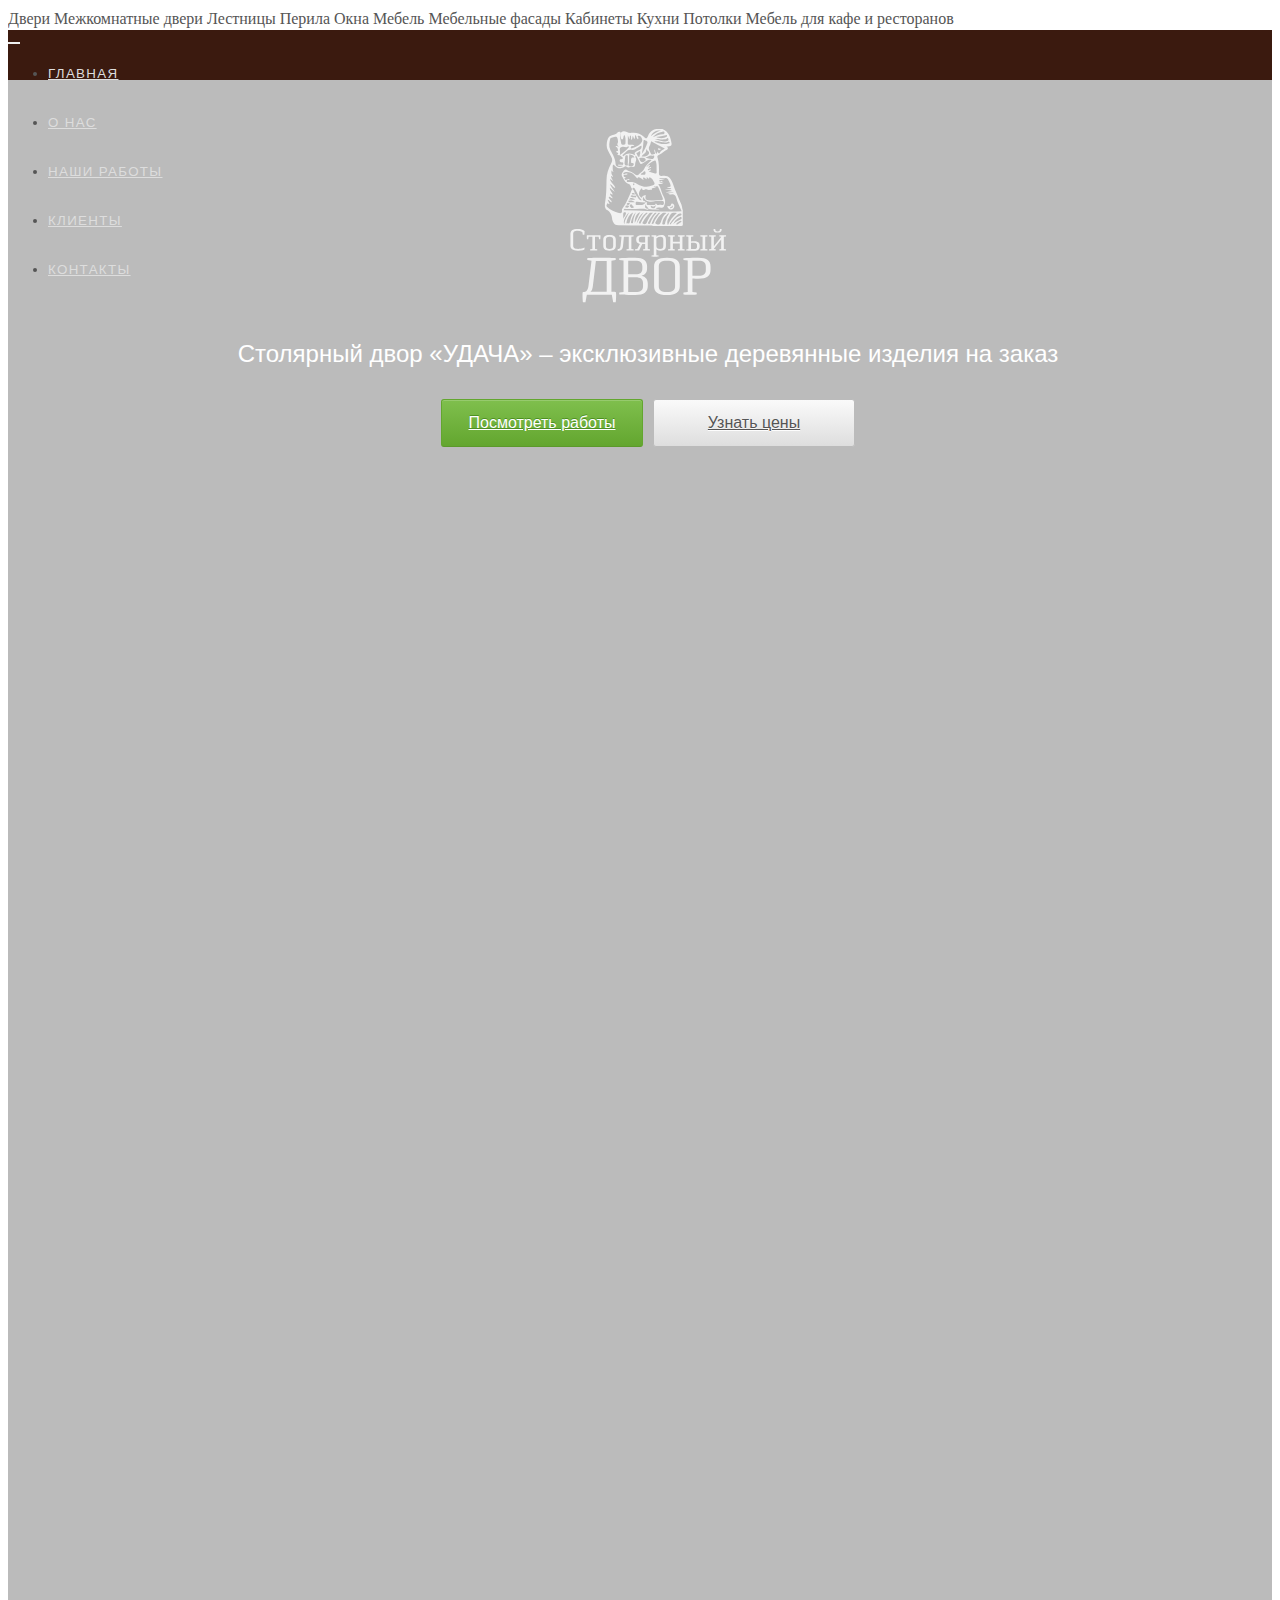
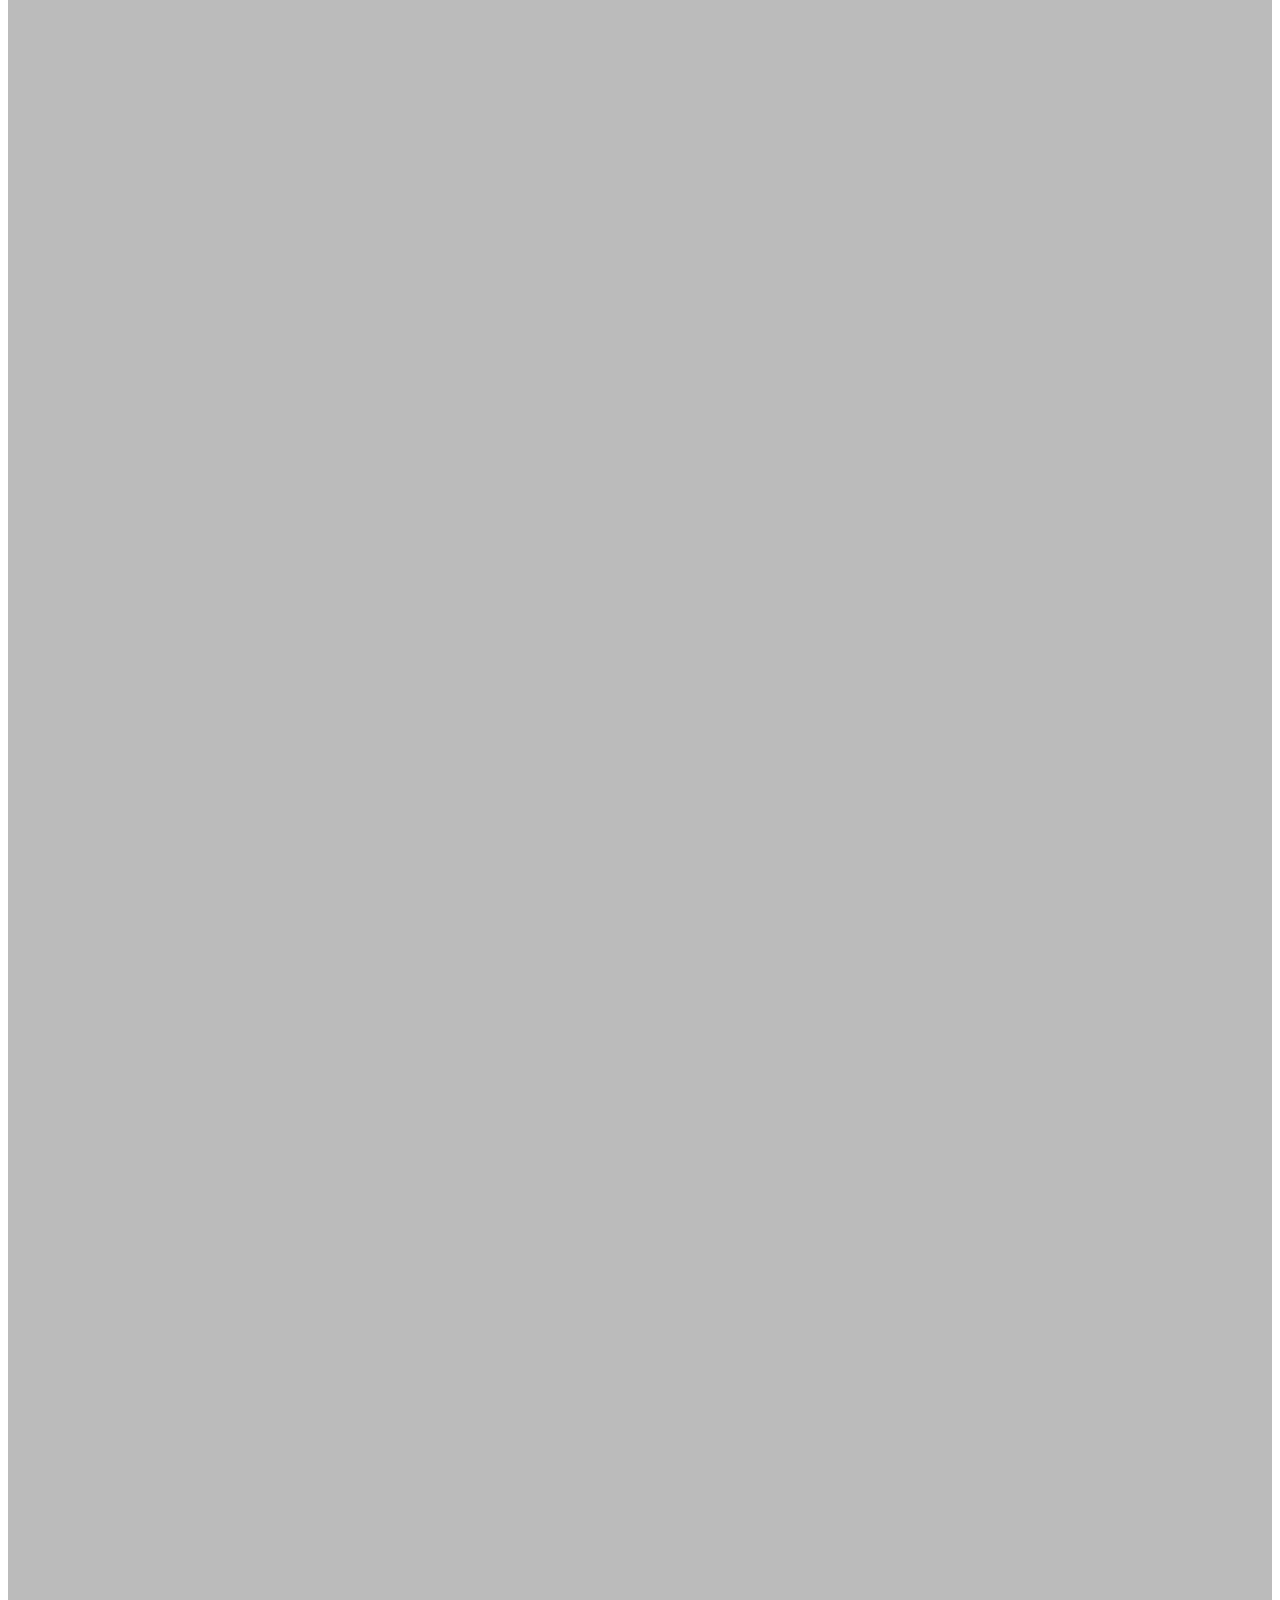
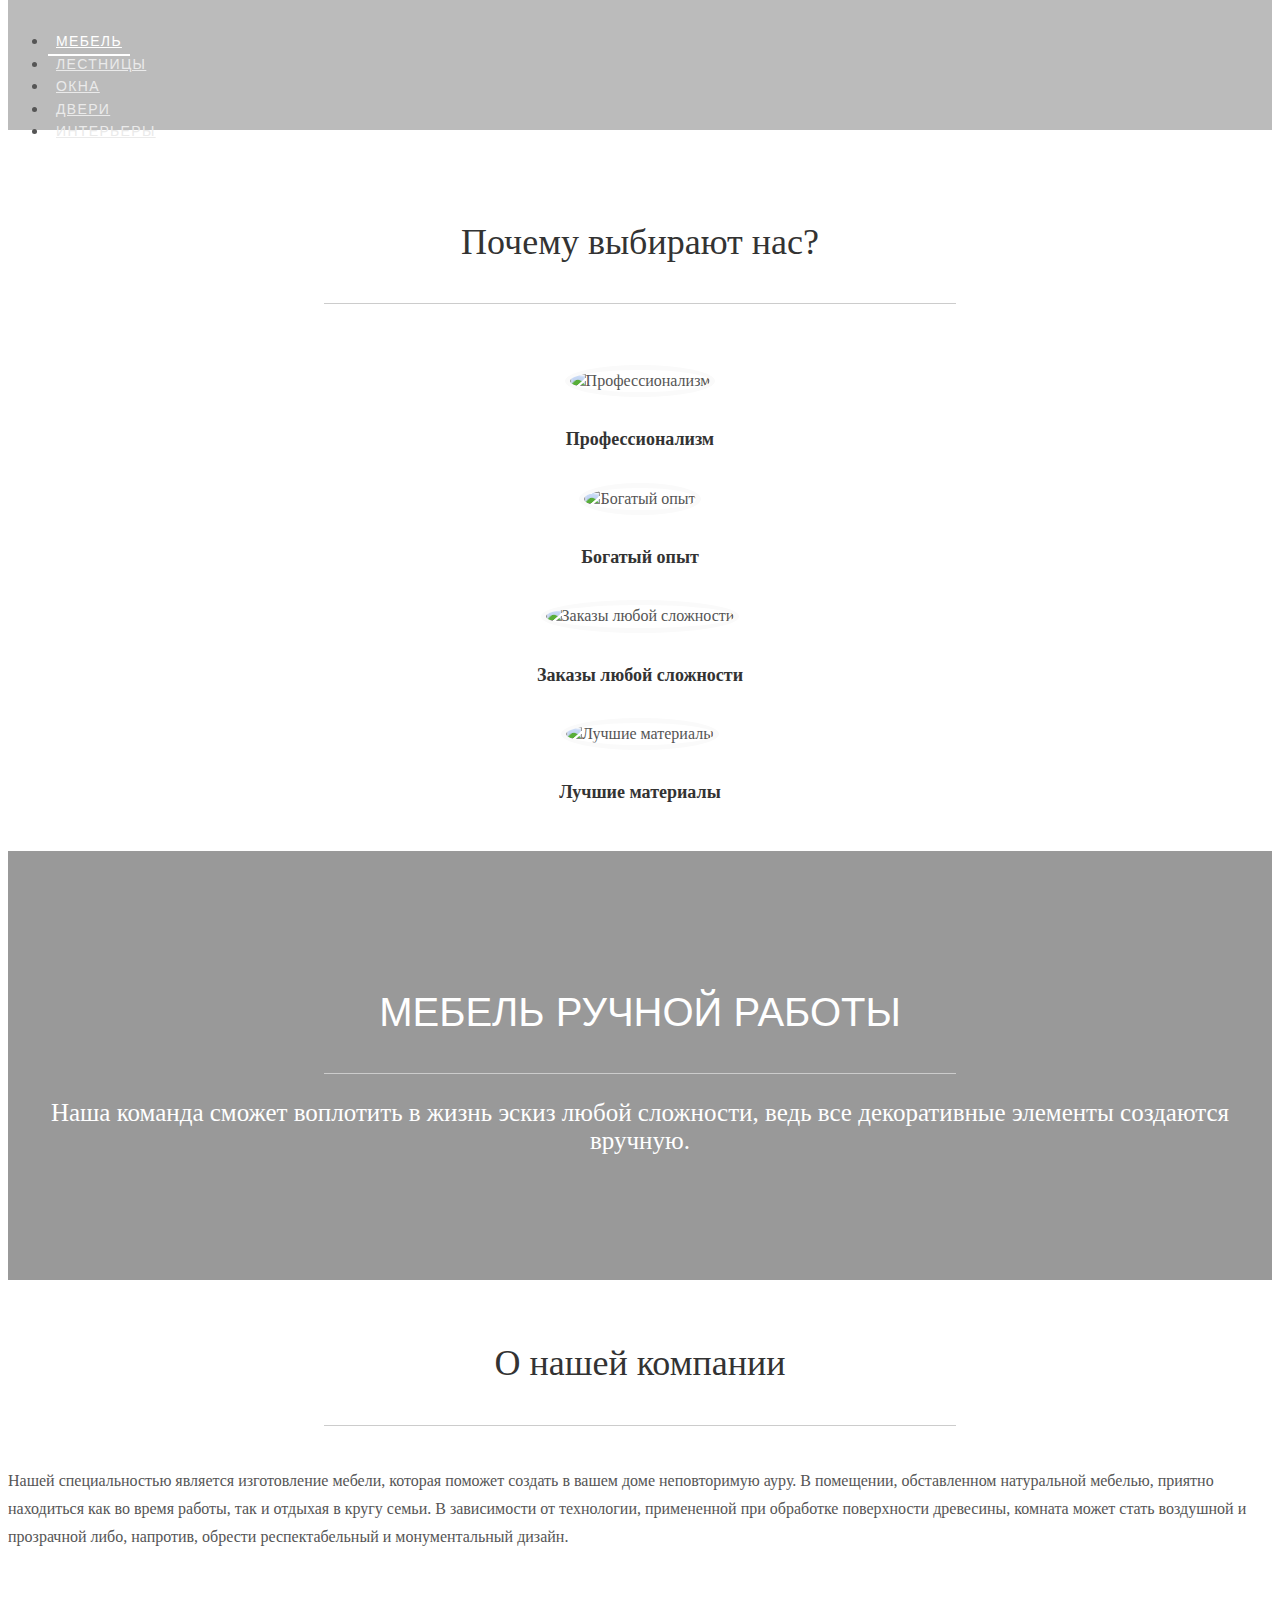
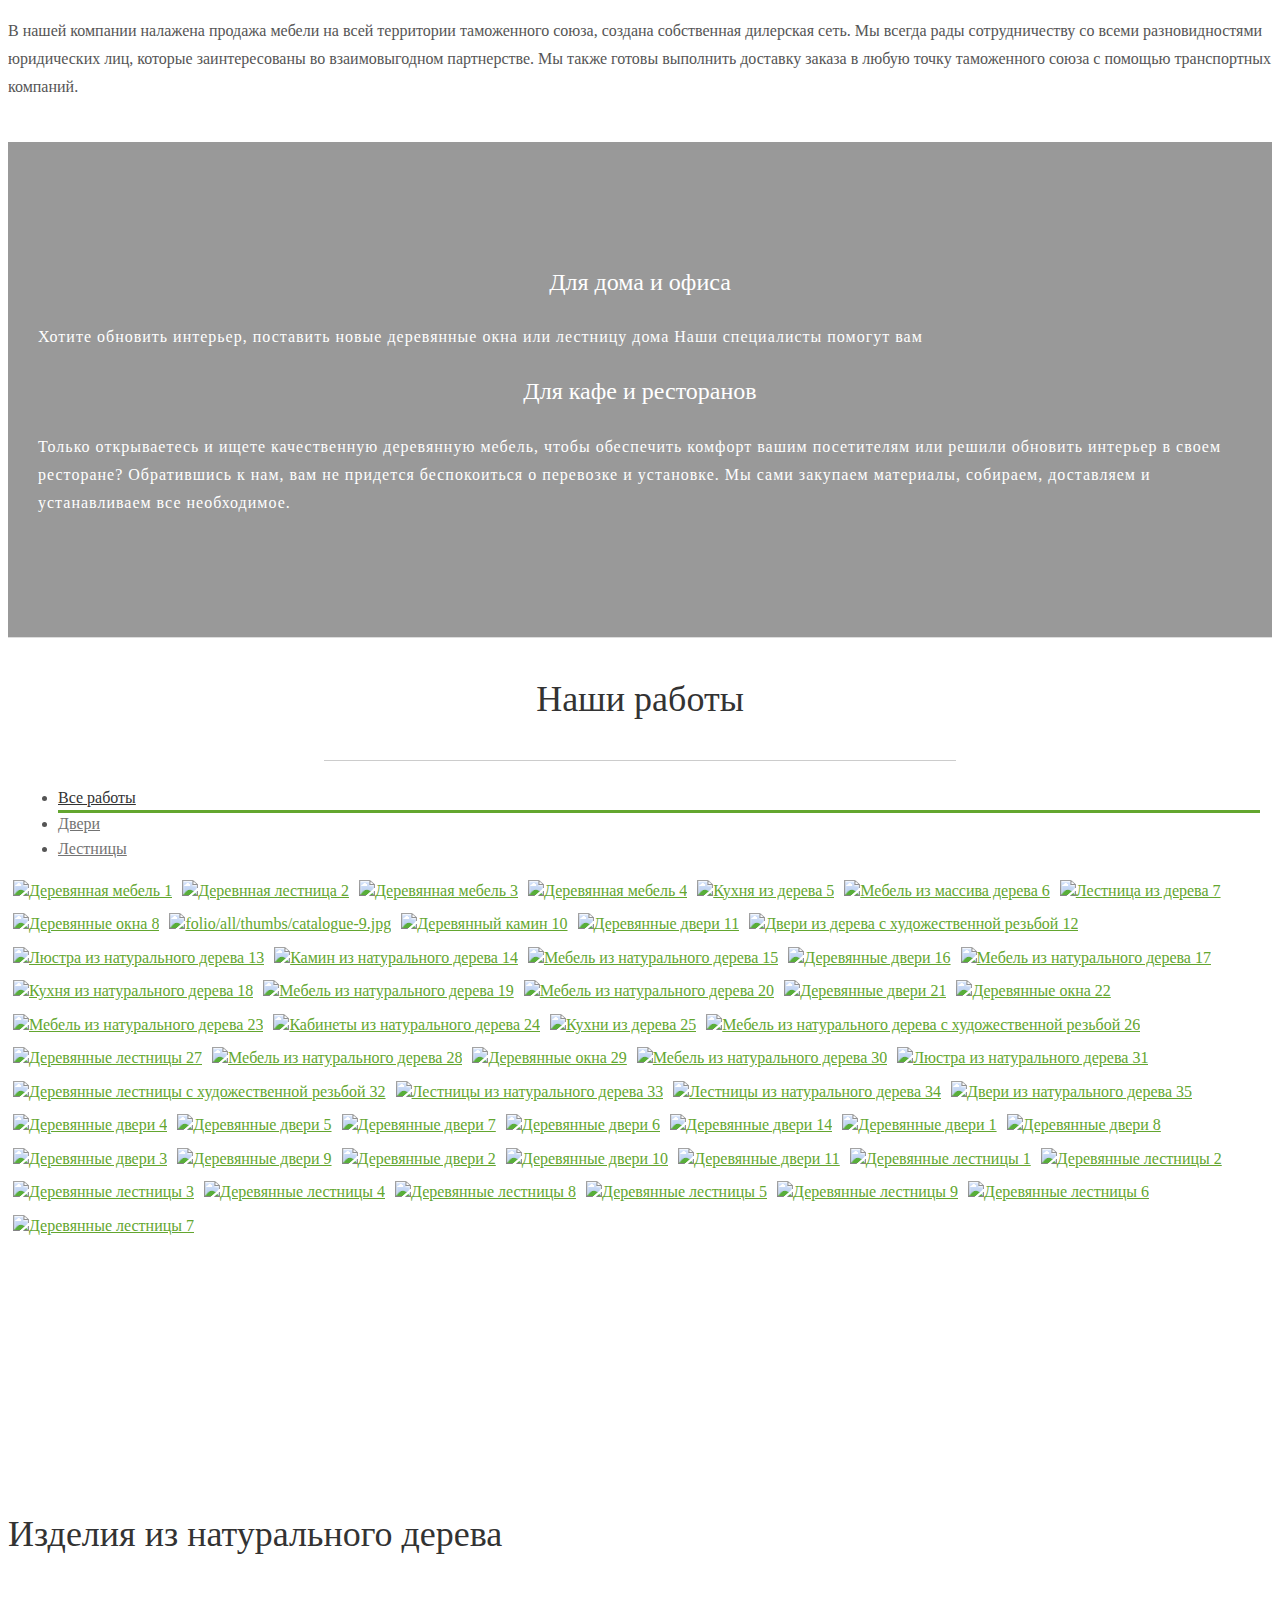
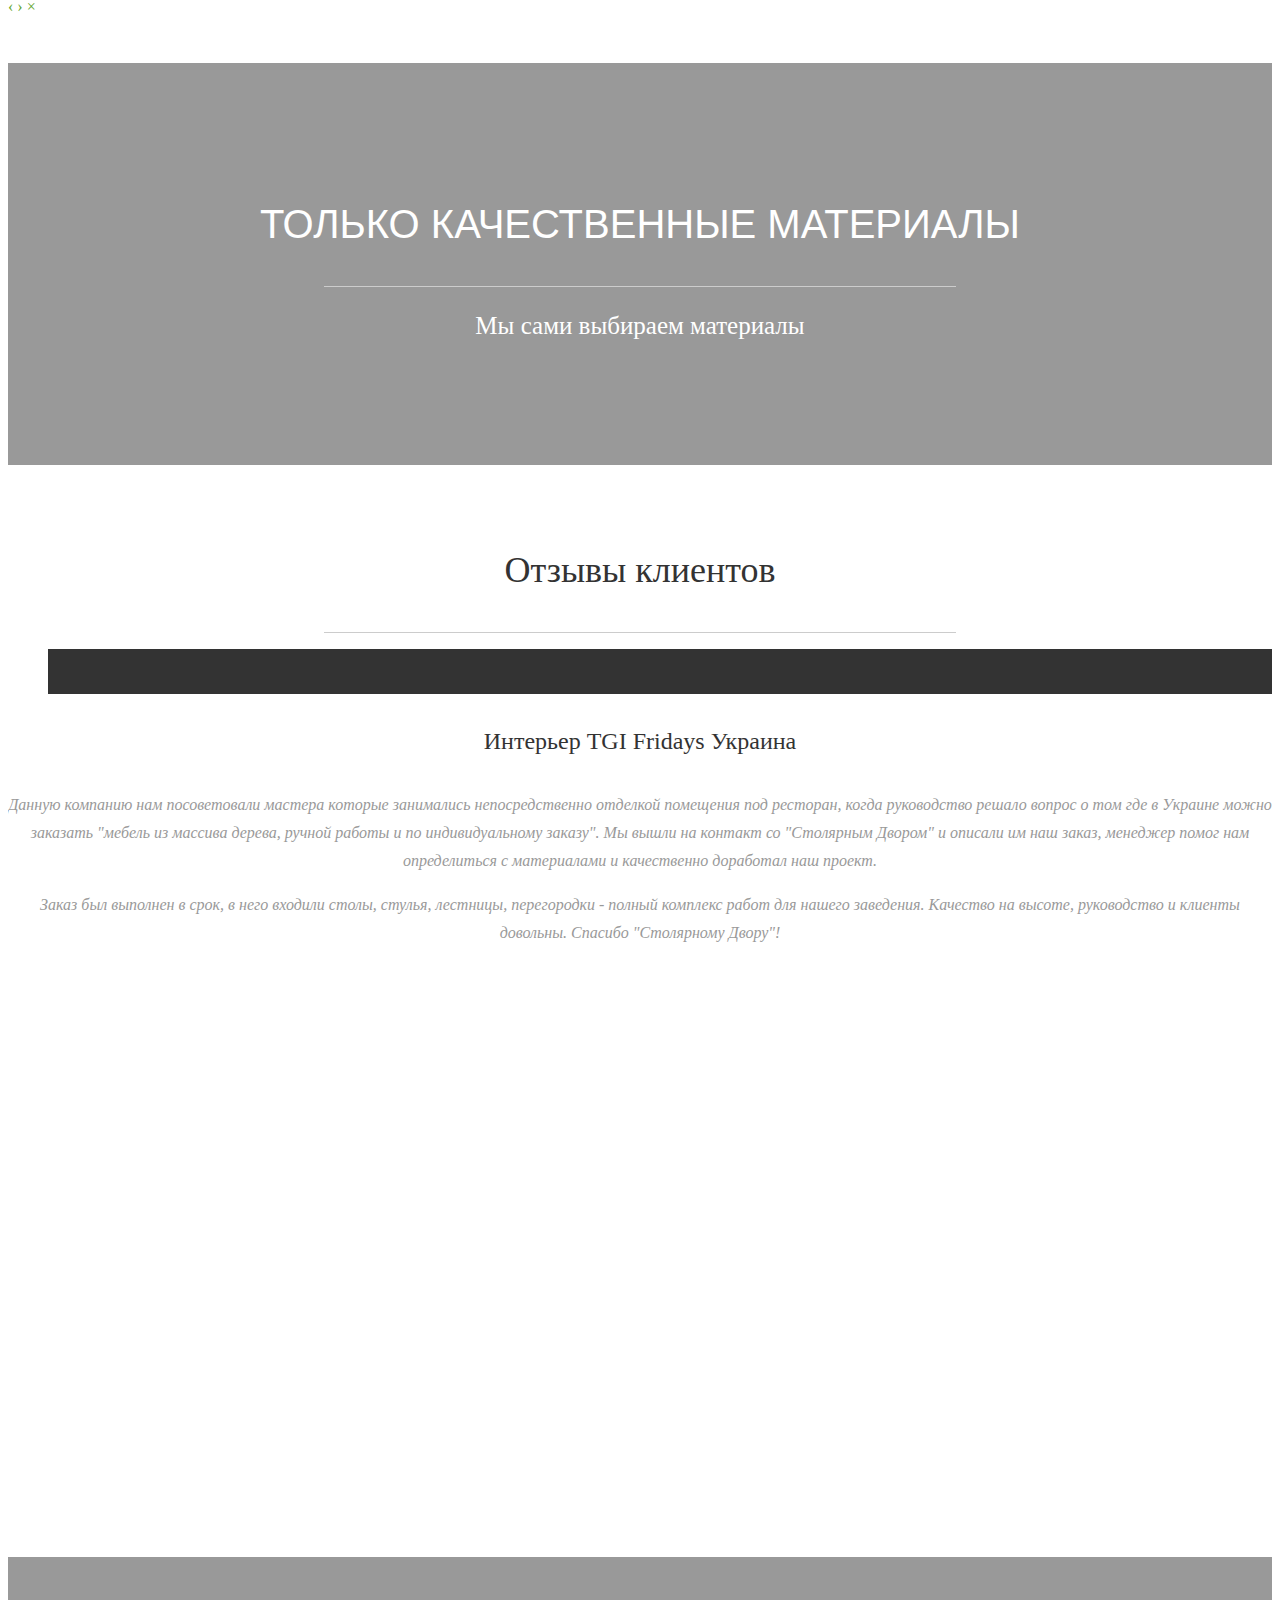
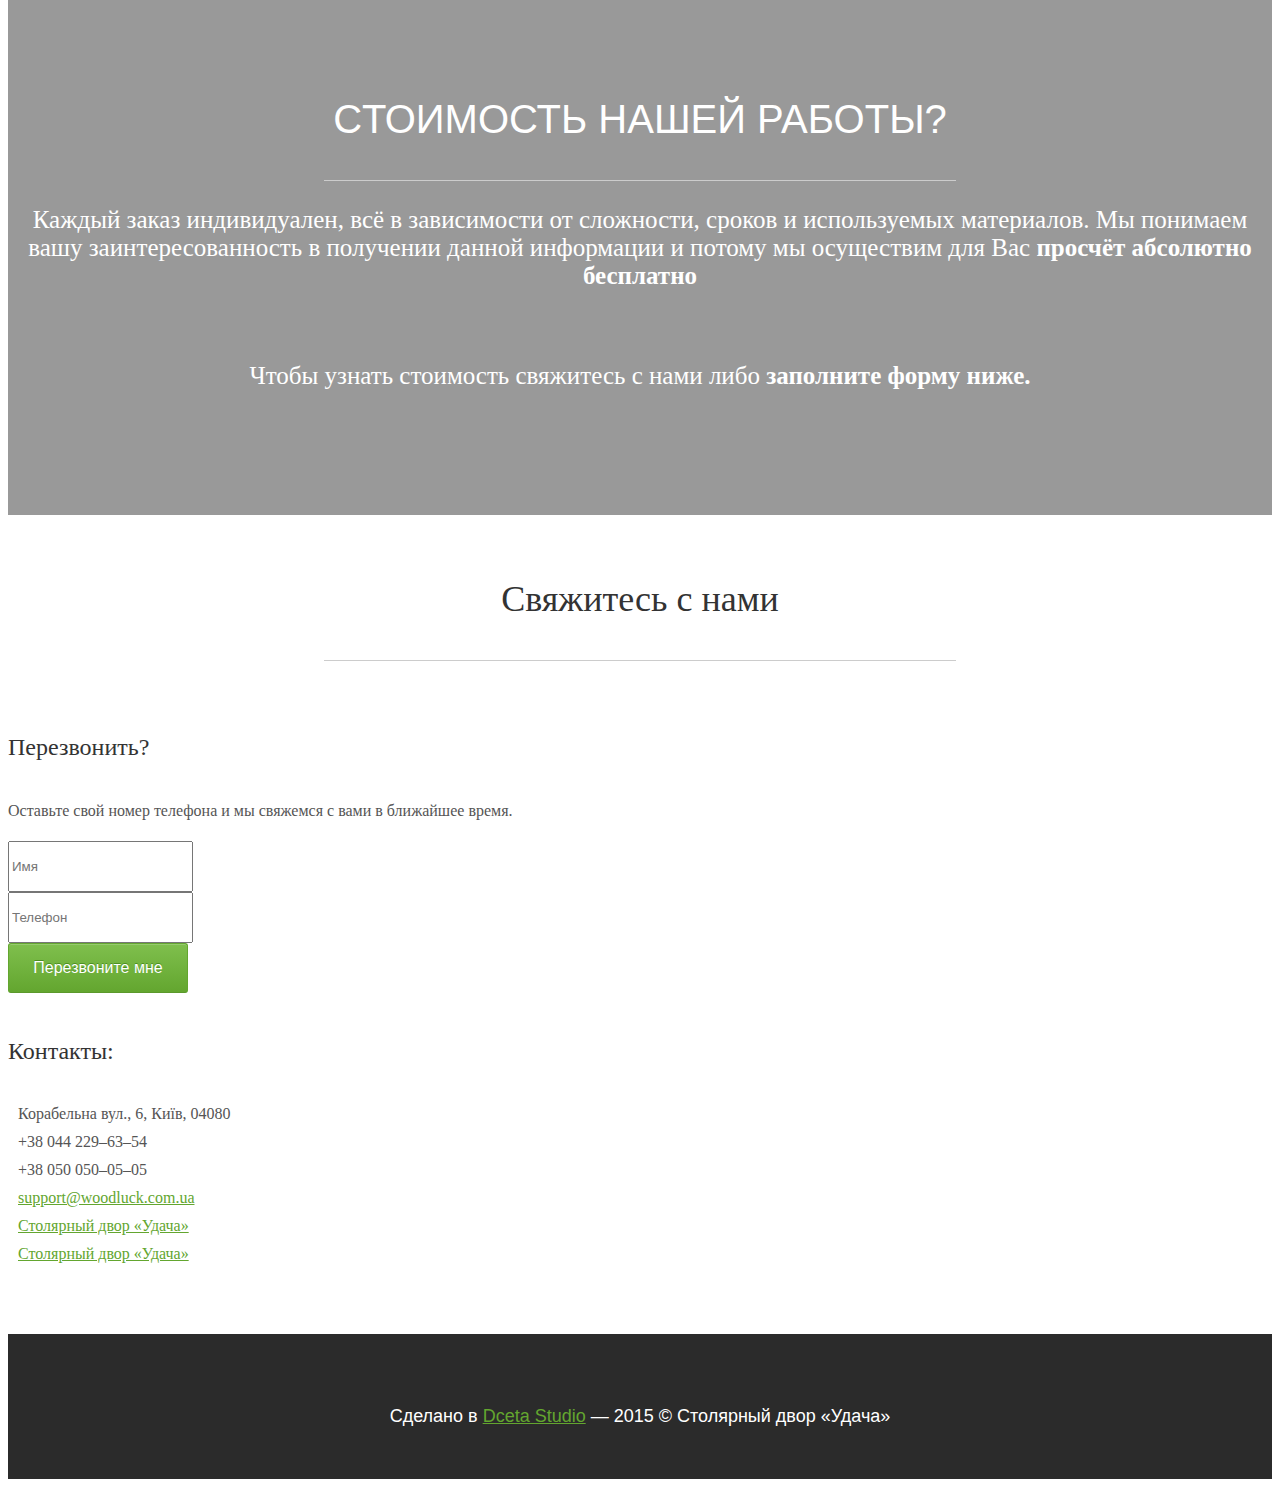
==== commit c882f95b: "seo" ====
--- a/index.html
+++ b/index.html
@@ -4,11 +4,22 @@
     <meta charset="utf-8">
     <meta name="viewport" content="width=device-width, initial-scale=1.0">
     <link rel="shortcut icon" href="assets/ico/favicon.png">
-    <title>Столярный двор Удача — деревянные изделия на заказ</title>
+    <title>Столярный двор Удача - мебель из натурального дерева</title>
 
     <meta name="description" content="Столярный двор Удача — производство деревянной мебели, лестниц и перил из дерева, дверей, окон и элементов интерьера на заказ">
     <meta name="keywords" content="двери, окна, перила из дерева, двери киев, лестницы киев, лестницы деревянные, лестницы деревянные и комбинированные, кухни, детская мебель, домашние кабинеты и библиотеки, мебельные фасады, деревянные лестницы киев, двері, сходи, перила з дерева">
-
+    Двери
+    Межкомнатные двери
+
+    Лестницы
+    Перила
+    Окна
+    Мебель
+    Мебельные фасады
+    Кабинеты
+    Кухни
+    Потолки
+    Мебель для кафе и ресторанов
     <meta name="author" content="Dceta Studio">
     <meta name="Robots" content="index, follow">
 
@@ -49,7 +60,6 @@
 </head>
 
 <body data-spy="scroll" data-offset="0" data-target="#navbar-main">
-<!--<div style="width: 60px; height: 80px; background: pink; position: fixed; right: 0; top: 80%; z-index: 100000"></div>-->
 <header class="masthead" id="top">
 
 <!-- Fixed navbar -->
@@ -69,7 +79,7 @@
                 <li><a href="#about" title="О нас">О нас</a></li>
                 <li><a href="#work" title="Наши работы">Наши работы</a></li>
                 <li><a href="#review" title="Клиенты">Клиенты</a></li>
-                <li><a href="#contact" title="Контакты">Контакты</a><!--<span class="label label-info" style="margin:0 auto;">+3804404043890</span>--></li>
+                <li><a href="#contact" title="Контакты">Контакты</a></li>
             </ul>
         </div><!--/.nav-collapse -->
     </div><!--/.container -->
@@ -83,71 +93,28 @@
     <div class="item active">
         <div class="imgcon" style="background: url('assets/img/slider/furniture.jpg') no-repeat center center; background-size: cover"></div>
         <div class="container">
-            <div class="carousel-caption">
-                <!--<h2>Мебель</h2>
-                 <button type="submit" class="btn btn-success">Галерея работ</button>
-                <p></p>-->
-            </div>
         </div>
     </div>
     <div class="item">
         <div class="imgcon" style="background: url('assets/img/slider/stairs.jpg') no-repeat center center; background-size: cover"></div>
         <div class="container">
-            <div class="carousel-caption">
-                <!--<h2>Лестницы</h2>
-                <button type="submit" class="btn btn-success">Галерея работ</button>-->
-                <p></p>
-            </div>
         </div>
     </div>
     <div class="item">
         <div class="imgcon" style="background: url('assets/img/slider/windows.jpg') no-repeat center center; background-size: cover"></div>
         <div class="container">
-            <div class="carousel-caption">
-                 <!--<h2>Окна</h2>
-                 <button type="submit" class="btn btn-success">Галерея работ</button>
-                <p></p>-->
-            </div>
         </div>
     </div>
     <div class="item">
         <div class="imgcon" style="background: url('assets/img/slider/doors.jpg') no-repeat center center; background-size: cover"></div>
         <div class="container">
-            <div class="carousel-caption">
-                <!--<h2>Двери</h2>
-                <button type="submit" class="btn btn-success">Галерея работ</button>
-                <p></p>-->
-            </div>
         </div>
     </div>
     <div class="item">
         <div class="imgcon" style="background: url('assets/img/slider/interior.jpg') no-repeat center center; background-size: cover"></div>
         <div class="container">
-            <div class="carousel-caption">
-                <!--<h2>Интерьеры</h2>
-                <button type="submit" class="btn btn-success">Галерея работ</button>
-                <p></p>-->
-            </div>
-        </div>
-    </div>
-
-    <!-- Indicators -->
-    <!--<ol class="carousel-indicators">
-        <li data-target="#myCarousel" data-slide-to="0" class="active"></li>
-        <li data-target="#myCarousel" data-slide-to="1"></li>
-        <li data-target="#myCarousel" data-slide-to="2"></li>
-        <li data-target="#myCarousel" data-slide-to="3"></li>
-        <li data-target="#myCarousel" data-slide-to="4"></li>
-    </ol>-->
-
-    <!--<ul class="txt list-inline">
-        <li style="margin: 0 50px;">Мебель</li>
-        <li style="margin: 0 50px;">Лестницы</li>
-        <li style="margin: 0 50px;">Двери</li>
-        <li style="margin: 0 50px;">Окна</li>
-        <li style="margin: 0 50px;">Интерьеры</li>
-    </ul>-->
-
+        </div>
+    </div>
 </div><!-- /.carousel-inner -->
 
 <div class="container hidden-xs" id="myspace">
@@ -441,7 +408,7 @@
 
 <div class="container cta-nav">
     <div class="wow bounceInUp">
-        <h2 class="centered">Эксклюзивные деревянные изделия на заказ</h2>
+        <h1 class="centered">Столярный двор «<em>Удача</em>» – эксклюзивные деревянные изделия на заказ</h1>
         <a class="cupid-green" href="#work" title="Посмотреть работы">Посмотреть работы</a>
         <a class="clean-gray" href="#price" title="Узнать цены">Узнать цены</a>
     </div>
@@ -562,7 +529,7 @@
             <div class="container">
                 <div class="col-lg-6 callout ">
 
-                    <h2>Для дома и офиса</h2><!--Для частных клиентов-->
+                    <h3>Для дома и офиса</h3><!--Для частных клиентов-->
                     <p>
                         Хотите обновить интерьер, поставить новые деревянные окна или лестницу дома
                         Наши специалисты помогут вам
@@ -571,7 +538,7 @@
                 <!-- col-lg-6 -->
 
                 <div class="col-lg-6 callout">
-                    <h2>Для кафе и ресторанов</h2><!--Для бизнеса-->
+                    <h3>Для кафе и ресторанов</h3><!--Для бизнеса-->
                     <p>
                         Только открываетесь и ищете качественную деревянную мебель, чтобы обеспечить комфорт вашим посетителям или решили обновить интерьер в своем ресторане?
                         Обратившись к нам, вам не придется беспокоиться о перевозке и установке. Мы сами закупаем материалы, собираем, доставляем и устанавливаем
@@ -612,19 +579,19 @@
         <div class="row wow zoomIn">
 
             <div class="col-md-6 col-xs-12 fi">
-                <a href="folio/all/catalogue-1.jpg" data-gallery=""><img alt="folio/all/thumbs/catalogue-1.jpg" src="folio/all/thumbs/catalogue-1.jpg"></a>
+                <a href="folio/all/catalogue-1.jpg" data-gallery=""><img alt="Деревянная мебель 1" src="folio/all/thumbs/catalogue-1.jpg"></a>
             </div>
 
             <div class="col-md-6 col-xs-12">
                 <div class="col-md-6 col-xs-6 fi">
-                    <a href="folio/all/catalogue-2.jpg" data-gallery=""><img alt="folio/all/thumbs/catalogue-2.jpg" src="folio/all/thumbs/catalogue-2.jpg"></a>
+                    <a href="folio/all/catalogue-2.jpg" data-gallery=""><img alt="Деревнная лестница 2" src="folio/all/thumbs/catalogue-2.jpg"></a>
                 </div>
                 <div class="col-md-6 col-xs-6">
                     <div class="col-md-12 col-xs-12 fi">
-                        <a href="folio/all/catalogue-3.jpg" data-gallery=""><img alt="folio/all/thumbs/catalogue-3.jpg" src="folio/all/thumbs/catalogue-3.jpg"></a>
+                        <a href="folio/all/catalogue-3.jpg" data-gallery=""><img alt="Деревянная мебель 3" src="folio/all/thumbs/catalogue-3.jpg"></a>
                     </div>
                     <div class="col-md-12 col-xs-12 fi">
-                        <a href="folio/all/catalogue-4.jpg" data-gallery=""><img alt="folio/all/thumbs/catalogue-4.jpg" src="folio/all/thumbs/catalogue-4.jpg"></a>
+                        <a href="folio/all/catalogue-4.jpg" data-gallery=""><img alt="Деревянная мебель 4" src="folio/all/thumbs/catalogue-4.jpg"></a>
                     </div>
                 </div>
             </div>
@@ -635,17 +602,17 @@
             <div class="col-md-6 hidden-xs hidden-sm">
                 <div class="col-md-6 hidden-xs hidden-sm">
                     <div class="col-md-12 hidden-xs hidden-sm fi">
-                        <a href="folio/all/catalogue-5.jpg" data-gallery=""><img alt="folio/all/thumbs/catalogue-5.jpg" src="folio/all/thumbs/catalogue-5.jpg"></a>
+                        <a href="folio/all/catalogue-5.jpg" data-gallery=""><img alt="Кухня из дерева 5" src="folio/all/thumbs/catalogue-5.jpg"></a>
                     </div>
                     <div class="col-md-12 hidden-xs hidden-sm fi">
-                        <a href="folio/all/catalogue-6.jpg" data-gallery=""><img alt="folio/all/thumbs/catalogue-6.jpg" src="folio/all/thumbs/catalogue-6.jpg"></a>
+                        <a href="folio/all/catalogue-6.jpg" data-gallery=""><img alt="Мебель из массива дерева 6" src="folio/all/thumbs/catalogue-6.jpg"></a>
                     </div>
                 </div>
                 <div class="col-md-6 hidden-xs hidden-sm fi">
-                    <a href="folio/all/catalogue-7.jpg" data-gallery=""><img alt="folio/all/thumbs/catalogue-7.jpg" src="folio/all/thumbs/catalogue-7.jpg"></a></div>
+                    <a href="folio/all/catalogue-7.jpg" data-gallery=""><img alt="Лестница из дерева 7" src="folio/all/thumbs/catalogue-7.jpg"></a></div>
             </div>
             <div class="col-md-6 col-xs-12 fi">
-                <a href="folio/all/catalogue-8.jpg" data-gallery=""><img alt="folio/all/thumbs/catalogue-8.jpg" src="folio/all/thumbs/catalogue-8.jpg"></a></div>
+                <a href="folio/all/catalogue-8.jpg" data-gallery=""><img alt="Деревянные окна 8" src="folio/all/thumbs/catalogue-8.jpg"></a></div>
         </div>
         <!-- /row -->
         <div class="row wow zoomIn animated">
@@ -653,40 +620,40 @@
                 <a href="folio/all/catalogue-9.jpg" data-gallery=""><img alt="folio/all/thumbs/catalogue-9.jpg" src="folio/all/thumbs/catalogue-9.jpg"></a></div>
             <div class="col-md-6">
                 <div class="col-md-6">
-                    <div class="col-md-12 hidden-xs hidden-sm fi"><a href="folio/all/catalogue-10.jpg" data-gallery=""><img alt="folio/all/thumbs/catalogue-10.jpg" src="folio/all/thumbs/catalogue-10.jpg"></a></div>
+                    <div class="col-md-12 hidden-xs hidden-sm fi"><a href="folio/all/catalogue-10.jpg" data-gallery=""><img alt="Деревянный камин 10" src="folio/all/thumbs/catalogue-10.jpg"></a></div>
                     <div class="row">
-                        <div class="col-md-12 hidden-xs hidden-sm fi"><a href="folio/all/catalogue-11.jpg" data-gallery=""><img alt="folio/all/thumbs/catalogue-11.jpg" src="folio/all/thumbs/catalogue-11.jpg"></a></div>
-                    </div>
-                </div>
-                <div class="col-md-6 hidden-xs hidden-sm fi"><a href="folio/all/catalogue-12.jpg" data-gallery=""><img alt="folio/all/thumbs/catalogue-12.jpg" src="folio/all/thumbs/catalogue-12.jpg"></a></div>
+                        <div class="col-md-12 hidden-xs hidden-sm fi"><a href="folio/all/catalogue-11.jpg" data-gallery=""><img alt="Деревянные двери 11" src="folio/all/thumbs/catalogue-11.jpg"></a></div>
+                    </div>
+                </div>
+                <div class="col-md-6 hidden-xs hidden-sm fi"><a href="folio/all/catalogue-12.jpg" data-gallery=""><img alt="Двери из дерева с художественной резьбой 12" src="folio/all/thumbs/catalogue-12.jpg"></a></div>
             </div>
         </div>
         <!-- /row -->
         <div class="row wow zoomIn animated">
             <div class="col-md-3">
-                <div class="col-md-12 hidden-xs hidden-sm fi"><a href="folio/all/catalogue-13.jpg" data-gallery=""><img alt="folio/all/thumbs/catalogue-13.jpg" src="folio/all/thumbs/catalogue-13.jpg"></a></div>
-                <div class="col-md-12 hidden-xs hidden-sm fi"><a href="folio/all/catalogue-14.jpg" data-gallery=""><img alt="folio/all/thumbs/catalogue-14.jpg" src="folio/all/thumbs/catalogue-14.jpg"></a></div>
-            </div>
-            <div class="col-md-6 col-xs-12 fi"><a href="folio/all/catalogue-15.jpg" data-gallery=""><img alt="folio/all/thumbs/catalogue-15.jpg" src="folio/all/thumbs/catalogue-15.jpg"></a></div>
-            <div class="col-md-3 hidden-xs hidden-sm fi"><a href="folio/all/catalogue-16.jpg" data-gallery=""><img alt="folio/all/thumbs/catalogue-16.jpg" src="folio/all/thumbs/catalogue-16.jpg"></a></div>
+                <div class="col-md-12 hidden-xs hidden-sm fi"><a href="folio/all/catalogue-13.jpg" data-gallery=""><img alt="Люстра из натурального дерева 13" src="folio/all/thumbs/catalogue-13.jpg"></a></div>
+                <div class="col-md-12 hidden-xs hidden-sm fi"><a href="folio/all/catalogue-14.jpg" data-gallery=""><img alt="Камин из натурального дерева 14" src="folio/all/thumbs/catalogue-14.jpg"></a></div>
+            </div>
+            <div class="col-md-6 col-xs-12 fi"><a href="folio/all/catalogue-15.jpg" data-gallery=""><img alt="Мебель из натурального дерева 15" src="folio/all/thumbs/catalogue-15.jpg"></a></div>
+            <div class="col-md-3 hidden-xs hidden-sm fi"><a href="folio/all/catalogue-16.jpg" data-gallery=""><img alt="Деревянные двери 16" src="folio/all/thumbs/catalogue-16.jpg"></a></div>
         </div>
         <!-- /row -->
         <div class="row wow zoomIn animated">
-            <div class="col-md-6 col-xs-12 fi"><a href="folio/all/catalogue-17.jpg" data-gallery=""><img alt="folio/all/thumbs/catalogue-17.jpg" src="folio/all/thumbs/catalogue-17.jpg"></a></div>
-            <div class="col-md-6 col-xs-12 fi"><a href="folio/all/catalogue-18.jpg" data-gallery=""><img alt="folio/all/thumbs/catalogue-18.jpg" src="folio/all/thumbs/catalogue-18.jpg"></a></div>
+            <div class="col-md-6 col-xs-12 fi"><a href="folio/all/catalogue-17.jpg" data-gallery=""><img alt="Мебель из натурального дерева 17" src="folio/all/thumbs/catalogue-17.jpg"></a></div>
+            <div class="col-md-6 col-xs-12 fi"><a href="folio/all/catalogue-18.jpg" data-gallery=""><img alt="Кухня из натурального дерева 18" src="folio/all/thumbs/catalogue-18.jpg"></a></div>
         </div>
         <!-- /row -->
         <div class="row wow zoomIn animated">
             <div class="col-md-6 col-xs-12 fi">
-                <a href="folio/all/catalogue-19.jpg" data-gallery=""><img alt="folio/all/thumbs/catalogue-19.jpg" src="folio/all/thumbs/catalogue-19.jpg"></a></div>
+                <a href="folio/all/catalogue-19.jpg" data-gallery=""><img alt="Мебель из натурального дерева 19" src="folio/all/thumbs/catalogue-19.jpg"></a></div>
             <div class="col-md-6">
-                <div class="col-md-6 hidden-xs hidden-sm fi"><a href="folio/all/catalogue-20.jpg" data-gallery=""><img alt="folio/all/thumbs/catalogue-20.jpg" src="folio/all/thumbs/catalogue-20.jpg"></a></div>
+                <div class="col-md-6 hidden-xs hidden-sm fi"><a href="folio/all/catalogue-20.jpg" data-gallery=""><img alt="Мебель из натурального дерева 20" src="folio/all/thumbs/catalogue-20.jpg"></a></div>
                 <div class="col-md-6">
                     <div class="row wow zoomIn animated">
-                        <div class="col-md-12 hidden-xs hidden-sm fi"><a href="folio/all/catalogue-21.jpg" data-gallery=""><img alt="folio/all/thumbs/catalogue-21.jpg" src="folio/all/thumbs/catalogue-21.jpg"></a></div>
+                        <div class="col-md-12 hidden-xs hidden-sm fi"><a href="folio/all/catalogue-21.jpg" data-gallery=""><img alt="Деревянные двери 21" src="folio/all/thumbs/catalogue-21.jpg"></a></div>
                     </div>
                     <div class="row wow zoomIn animated">
-                        <div class="col-md-12 hidden-xs hidden-sm fi"><a href="folio/all/catalogue-22.jpg" data-gallery=""><img alt="folio/all/thumbs/catalogue-22.jpg" src="folio/all/thumbs/catalogue-22.jpg"></a></div>
+                        <div class="col-md-12 hidden-xs hidden-sm fi"><a href="folio/all/catalogue-22.jpg" data-gallery=""><img alt="Деревянные окна 22" src="folio/all/thumbs/catalogue-22.jpg"></a></div>
                     </div>
                 </div>
             </div>
@@ -694,17 +661,17 @@
         <!-- /row -->
         <div class="row wow zoomIn animated">
             <div class="col-md-6">
-                <div class="col-md-12 col-xs-12 fi"><a href="folio/all/catalogue-23.jpg" data-gallery=""><img alt="folio/all/thumbs/catalogue-23.jpg" src="folio/all/thumbs/catalogue-23.jpg"></a></div>
-
-                <div class="col-md-6 hidden-xs hidden-sm fi"><a href="folio/all/catalogue-24.jpg" data-gallery=""><img alt="folio/all/thumbs/catalogue-24.jpg" src="folio/all/thumbs/catalogue-24.jpg"></a></div>
-                <div class="col-md-6 hidden-xs hidden-sm fi"><a href="folio/all/catalogue-25.jpg" data-gallery=""><img alt="folio/all/thumbs/catalogue-25.jpg" src="folio/all/thumbs/catalogue-25.jpg"></a></div>
+                <div class="col-md-12 col-xs-12 fi"><a href="folio/all/catalogue-23.jpg" data-gallery=""><img alt="Мебель из натурального дерева 23" src="folio/all/thumbs/catalogue-23.jpg"></a></div>
+
+                <div class="col-md-6 hidden-xs hidden-sm fi"><a href="folio/all/catalogue-24.jpg" data-gallery=""><img alt="Кабинеты из натурального дерева 24" src="folio/all/thumbs/catalogue-24.jpg"></a></div>
+                <div class="col-md-6 hidden-xs hidden-sm fi"><a href="folio/all/catalogue-25.jpg" data-gallery=""><img alt="Кухни из дерева 25" src="folio/all/thumbs/catalogue-25.jpg"></a></div>
             </div>
             <div class="col-md-6">
-                <div class="col-md-12 hidden-xs hidden-sm fi"><a href="folio/all/catalogue-26.jpg" data-gallery=""><img alt="folio/all/thumbs/catalogue-26.jpg" src="folio/all/thumbs/catalogue-26.jpg"></a></div>
-                <div class="col-md-6 hidden-xs hidden-sm fi"><a href="folio/all/catalogue-27.jpg" data-gallery=""><img alt="folio/all/thumbs/catalogue-27.jpg" src="folio/all/thumbs/catalogue-27.jpg"></a></div>
+                <div class="col-md-12 hidden-xs hidden-sm fi"><a href="folio/all/catalogue-26.jpg" data-gallery=""><img alt="Мебель из натурального дерева с художественной резьбой 26" src="folio/all/thumbs/catalogue-26.jpg"></a></div>
+                <div class="col-md-6 hidden-xs hidden-sm fi"><a href="folio/all/catalogue-27.jpg" data-gallery=""><img alt="Деревянные лестницы 27" src="folio/all/thumbs/catalogue-27.jpg"></a></div>
                 <div class="col-md-6">
-                    <div class="col-md-12 hidden-xs hidden-sm fi"><a href="folio/all/catalogue-28.jpg" data-gallery=""><img alt="folio/all/thumbs/catalogue-28.jpg" src="folio/all/thumbs/catalogue-28.jpg"></a></div>
-                    <div class="col-md-12 hidden-xs hidden-sm fi"><a href="folio/all/catalogue-29.jpg" data-gallery=""><img alt="folio/all/thumbs/catalogue-29.jpg" src="folio/all/thumbs/catalogue-29.jpg"></a></div>
+                    <div class="col-md-12 hidden-xs hidden-sm fi"><a href="folio/all/catalogue-28.jpg" data-gallery=""><img alt="Мебель из натурального дерева 28" src="folio/all/thumbs/catalogue-28.jpg"></a></div>
+                    <div class="col-md-12 hidden-xs hidden-sm fi"><a href="folio/all/catalogue-29.jpg" data-gallery=""><img alt="Деревянные окна 29" src="folio/all/thumbs/catalogue-29.jpg"></a></div>
                 </div>
             </div>
         </div>
@@ -713,29 +680,29 @@
             <div class="col-md-6">
                 <div class="row wow zoomIn animated">
                     <div class="col-md-6 col-xs-6 fi">
-                        <a href="folio/all/catalogue-30.jpg" data-gallery=""><img alt="folio/all/thumbs/catalogue-30.jpg" src="folio/all/thumbs/catalogue-30.jpg"></a>
+                        <a href="folio/all/catalogue-30.jpg" data-gallery=""><img alt="Мебель из натурального дерева 30" src="folio/all/thumbs/catalogue-30.jpg"></a>
                     </div>
                     <div class="col-md-6 col-xs-6 fi">
 
-                        <a href="folio/all/catalogue-31.jpg" data-gallery=""><img alt="folio/all/thumbs/catalogue-31.jpg" src="folio/all/thumbs/catalogue-31.jpg"></a>
+                        <a href="folio/all/catalogue-31.jpg" data-gallery=""><img alt="Люстра из натурального дерева 31" src="folio/all/thumbs/catalogue-31.jpg"></a>
                     </div>
                 </div>
                 <div class="col-md-12 col-xs-6 fi">
 
-                    <a href="folio/all/catalogue-32.jpg" data-gallery=""><img alt="folio/all/thumbs/catalogue-32.jpg" src="folio/all/thumbs/catalogue-32.jpg"></a></div>
+                    <a href="folio/all/catalogue-32.jpg" data-gallery=""><img alt="Деревянные лестницы с художественной резьбой 32" src="folio/all/thumbs/catalogue-32.jpg"></a></div>
             </div>
             <div class="col-md-6">
 
                 <div class="col-md-12 hidden-xs hidden-sm fi">
                     <a href="folio/all/catalogue-33.jpg" data-gallery="">
-                        <img alt="folio/all/thumbs/catalogue-33.jpg" src="folio/all/thumbs/catalogue-33.jpg">
+                        <img alt="Лестницы из натурального дерева 33" src="folio/all/thumbs/catalogue-33.jpg">
                     </a>
                 </div>
                 <div class="col-md-6 col-xs-6 fi">
-                    <a href="folio/all/catalogue-34.jpg" data-gallery=""><img alt="folio/all/thumbs/catalogue-34.jpg" src="folio/all/thumbs/catalogue-34.jpg"></a>
+                    <a href="folio/all/catalogue-34.jpg" data-gallery=""><img alt="Лестницы из натурального дерева 34" src="folio/all/thumbs/catalogue-34.jpg"></a>
                 </div>
                 <div class="col-md-6 hidden-xs hidden-sm fi">
-                    <a href="folio/all/catalogue-35.jpg" data-gallery=""><img alt="folio/all/thumbs/catalogue-35.jpg" src="folio/all/thumbs/catalogue-35.jpg"></a>
+                    <a href="folio/all/catalogue-35.jpg" data-gallery=""><img alt="Двери из натурального дерева 35" src="folio/all/thumbs/catalogue-35.jpg"></a>
                 </div>
             </div>
         </div>
@@ -1044,166 +1011,15 @@
 <script>
     new WOW().init();
 </script>
-
-
-
 <script src="assets/js/bootstrap.min.js"></script>
-<script>
-    /* activate the carousel */
-    $('.carousel').carousel({interval: false});
-
-    $(document).ready( function() {
-        var clickEvent = false;
-
-        $('#myCarousel').on('click', '.nav a', function() {
-            clickEvent = true;
-            $('.nav li').removeClass('active');
-            $(this).parent().addClass('active');
-        }).on('slid.bs.carousel', function(e) {
-                    if(!clickEvent) {
-                        var count = $('#myspace .nav').children().length-1;
-                        var current = $("#myspace .nav li.active");
-                        current.removeClass('active').next().addClass('active');
-                        var id = parseInt(current.data('slide-to'));
-                        if(count == id) {
-                            $('#myspace .nav li').first().addClass('active');
-                        }
-                    }
-                    clickEvent = false;
-                });
-    });
-</script>
-<script>
-    $('.navbar-nav a').click(function() {
-        $('.logo').collapse();
-    });
-</script>
-
-<script>
-    $('#myTab a').click(function (e) {
-        e.preventDefault();
-        $(this).tab('show')
-    })
-</script>
-
-<script>
-    $(document).ready(function () {
-        $('#send').click(function (e) {
-            e.preventDefault();
-            $('#send').addClass('btn-disabled');
-            $('#send').prop('disabled', true);
-            $('.loader').show();
-            $('#send > span').html("");
-
-
-            $.post("assets/send-order.php", $("#send-form").serialize(), function (response) {
-                $('.loader').delay(2000).hide(function(){
-                    $('#send > span').html("Спасибо!");
-                    $('#success').html(response).fadeIn();
-                    $('#success').delay(2000).fadeOut();
-                });
-
-            }).delay(2000).done(function () {
-                        $('#send').removeClass('btn-disabled');
-                        $('#send').prop('disabled', false);
-                    });
-        });
-    });
-</script>
 <script src="assets/js/retina.js"></script>
 <script src="assets/js/jquery.easing.1.3.js"></script>
 <script src="assets/js/smoothscroll.js"></script>
 <script src="assets/js/jquery-func.js"></script>
 <script src="assets/js/jquery.blueimp-gallery.min.js"></script>
 <script src="assets/js/bootstrap-image-gallery.min.js"></script>
-<script>
-
-
-    /* affix the navbar after scroll below header */
-    $('#nav').affix({
-        offset: {
-            top: $('header').height()+$('#nav').height()
-        }
-    });
-
-    /* highlight the top nav as scrolling occurs */
-    $('body').scrollspy({ target: '#nav' });
-
-    /* smooth scrolling for scroll to top */
-    $('.scroll-top').click(function(){
-        $('body,html').animate({scrollTop:0},1000);
-    });
-
-    /* smooth scrolling for nav sections */
-    $('#nav a, .cta-nav a').click(function(){
-        var link = $(this).attr('href');
-        var pos = $(link).offset().top;
-        $('body,html').animate({scrollTop: pos},700);
-    });
-
-    /* copy loaded thumbnails into carousel */
-    $('.panel .img-responsive').on('load', function() {}).each(function(i) {
-        if(this.complete) {
-            var item = $('<div class="item"></div>');
-            var itemDiv = $(this).parent('a');
-            var title = $(this).parent('a').attr("title");
-
-            item.attr("title",title);
-            $(itemDiv.html()).appendTo(item);
-            item.appendTo('#modalCarousel .carousel-inner');
-            if (i==0){ // set first item active
-                item.addClass('active');
-            }
-        }
-    });
-
-
-
-
-    /* change modal title when slide changes */
-    $('#modalCarousel').on('slid.bs.carousel', function () {
-        $('.modal-title').html($(this).find('.active').attr("title"));
-    });
-
-    /* when clicking a thumbnail */
-    $('.panel-thumbnail > a').click(function(e){
-
-        e.preventDefault();
-        var idx = $(this).parents('.panel').parent().index();
-        var id = parseInt(idx);
-
-        $('#myModal').modal('show'); // show the modal
-        $('#modalCarousel').carousel(id); // slide carousel to selected
-        return false;
-    });
-
-</script>
-
-<!--SCROLL TO TOP-->
-<script type="text/javascript">
-    $(document).ready(function(){
-        // fade in and fade out
-        $(function () {
-            $(window).scroll(function () {
-                if ($(this).scrollTop() > 50) {
-                    $('#uparrow').fadeIn();
-                } else {
-                    $('#uparrow').fadeOut();
-                }
-            });
-
-            // scroll body to 0px on click
-            $('#uparrow').click(function () {
-                $('body,html').animate({
-                    scrollTop: 0
-                }, 800);
-                return false;
-            });
-        });
-
-    });
-</script>
-<!--END-->
+<script src="assets/js/script.js"></script>
+
 
 </body>
 </html>
--- a/assets/css/main.css
+++ b/assets/css/main.css
@@ -194,12 +194,18 @@
     color: #333;
 }
 
-h2 {
+h1 {
     font-family: "Pancetta", Helvetica, Arial, sans-serif;
-    text-transform: uppercase;
+    /*text-transform: uppercase;*/
     font-size: 18pt;
     color: white;
 }
+
+h1 em {
+    font-style: normal;
+    text-transform: uppercase;
+}
+
 
 h3 {
     font-size: 36px
@@ -388,8 +394,9 @@
     color: #fff;
     overflow: hidden;
 }
-.greywrap h2 {
+.greywrap h3 {
     color: #fff;
+    font-size: 24px;
 }
 
 .greywrap .callout {
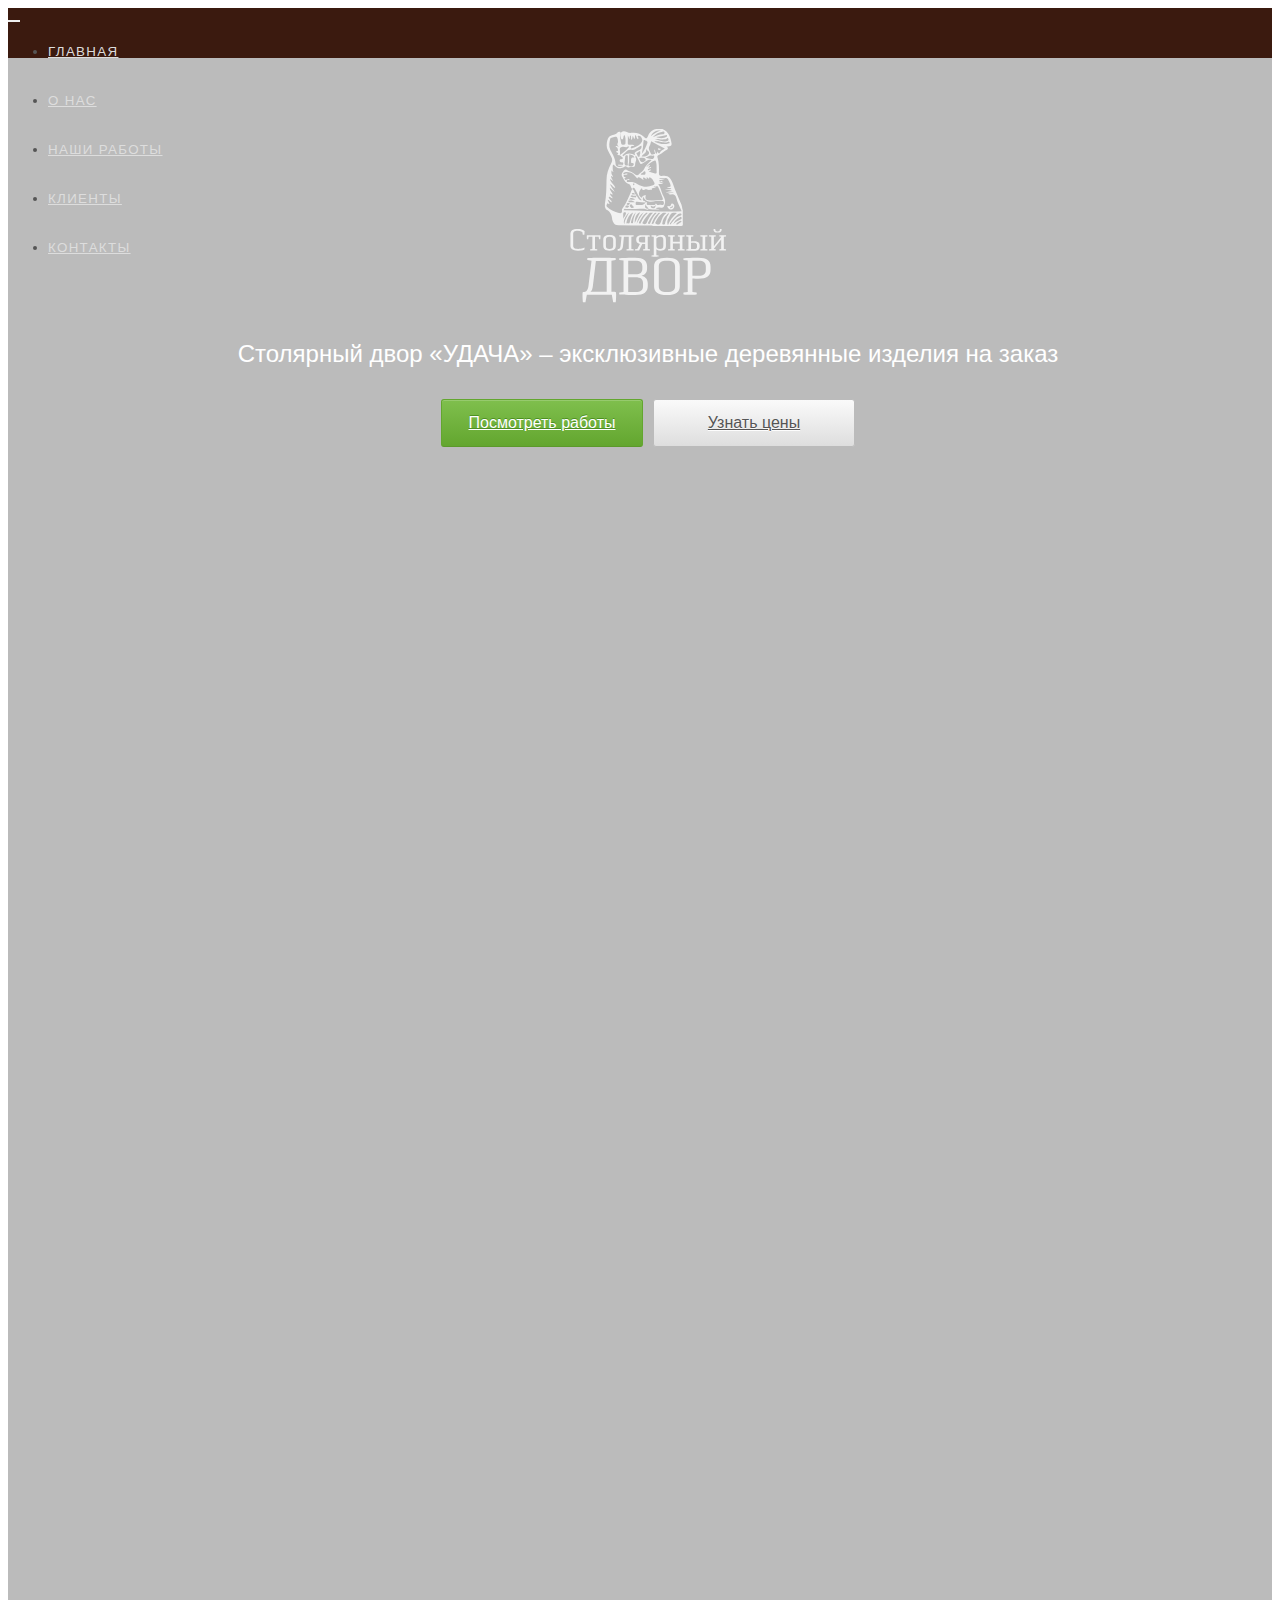
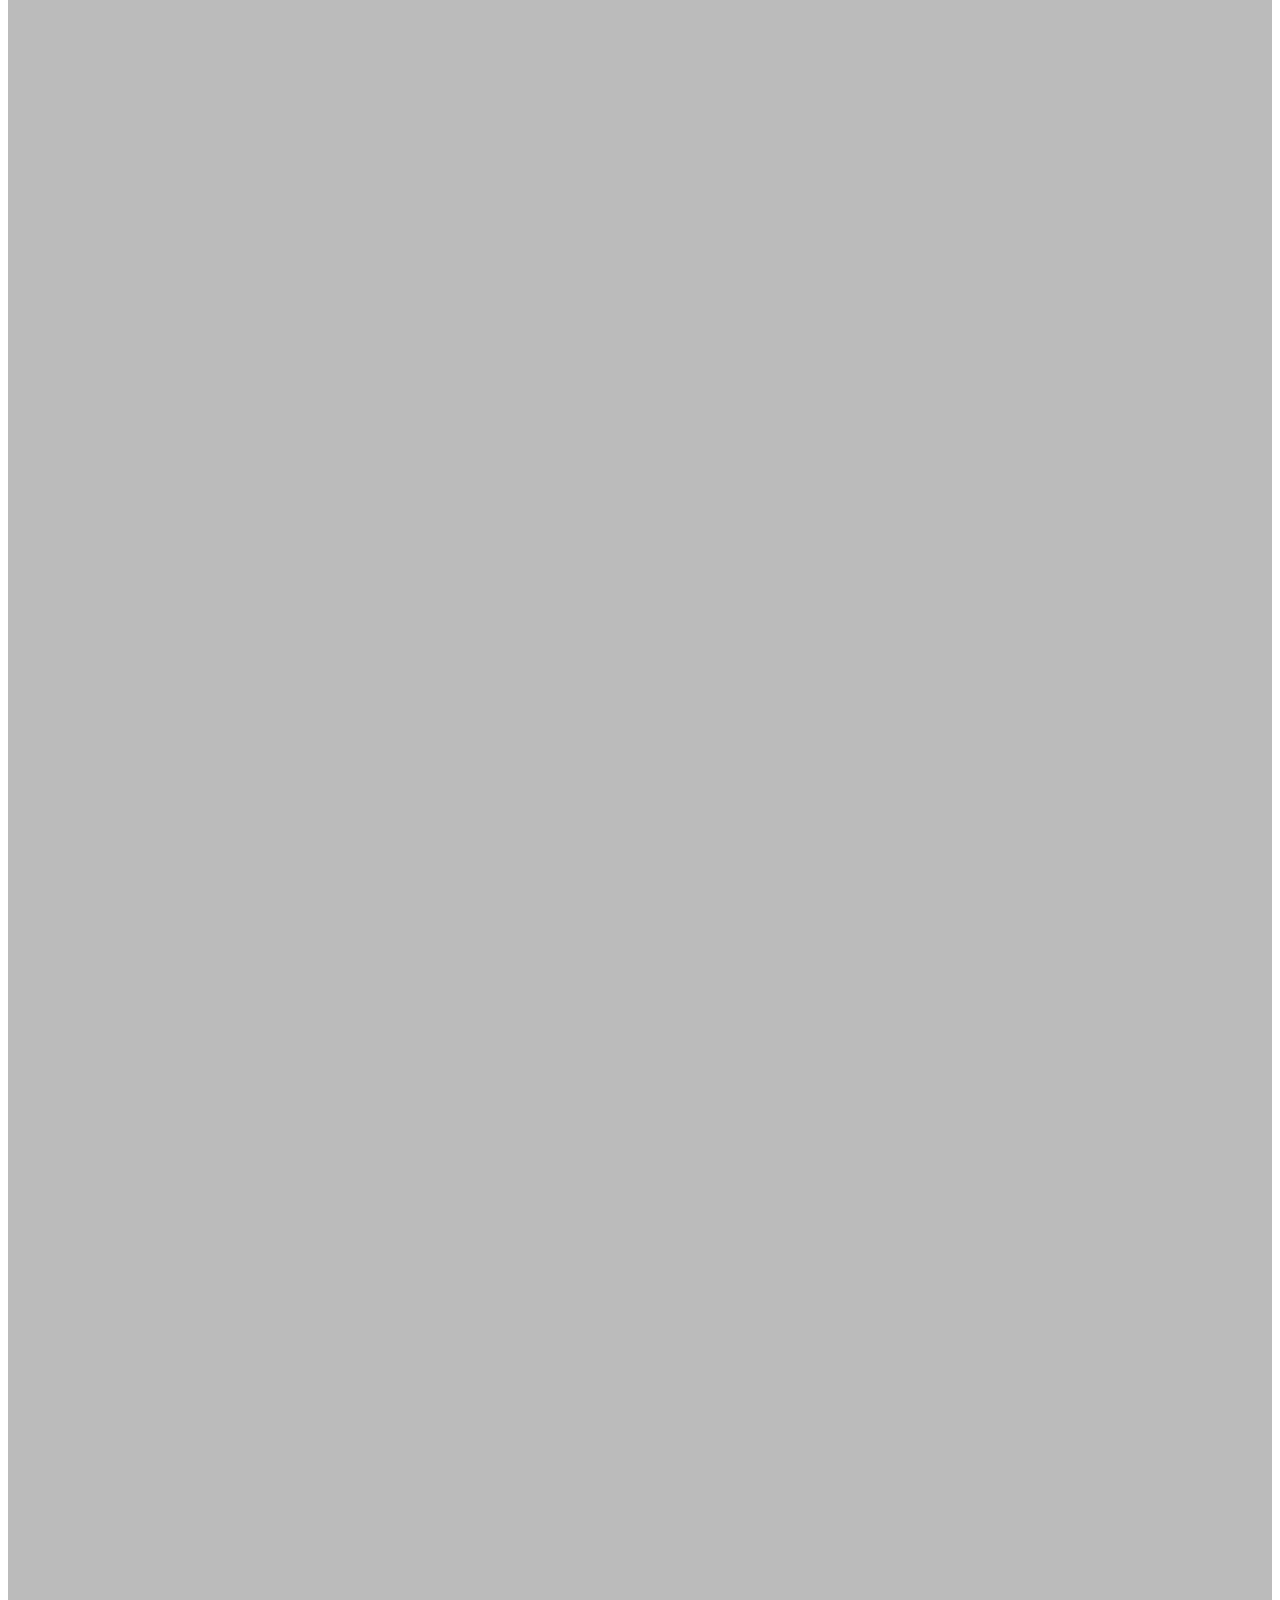
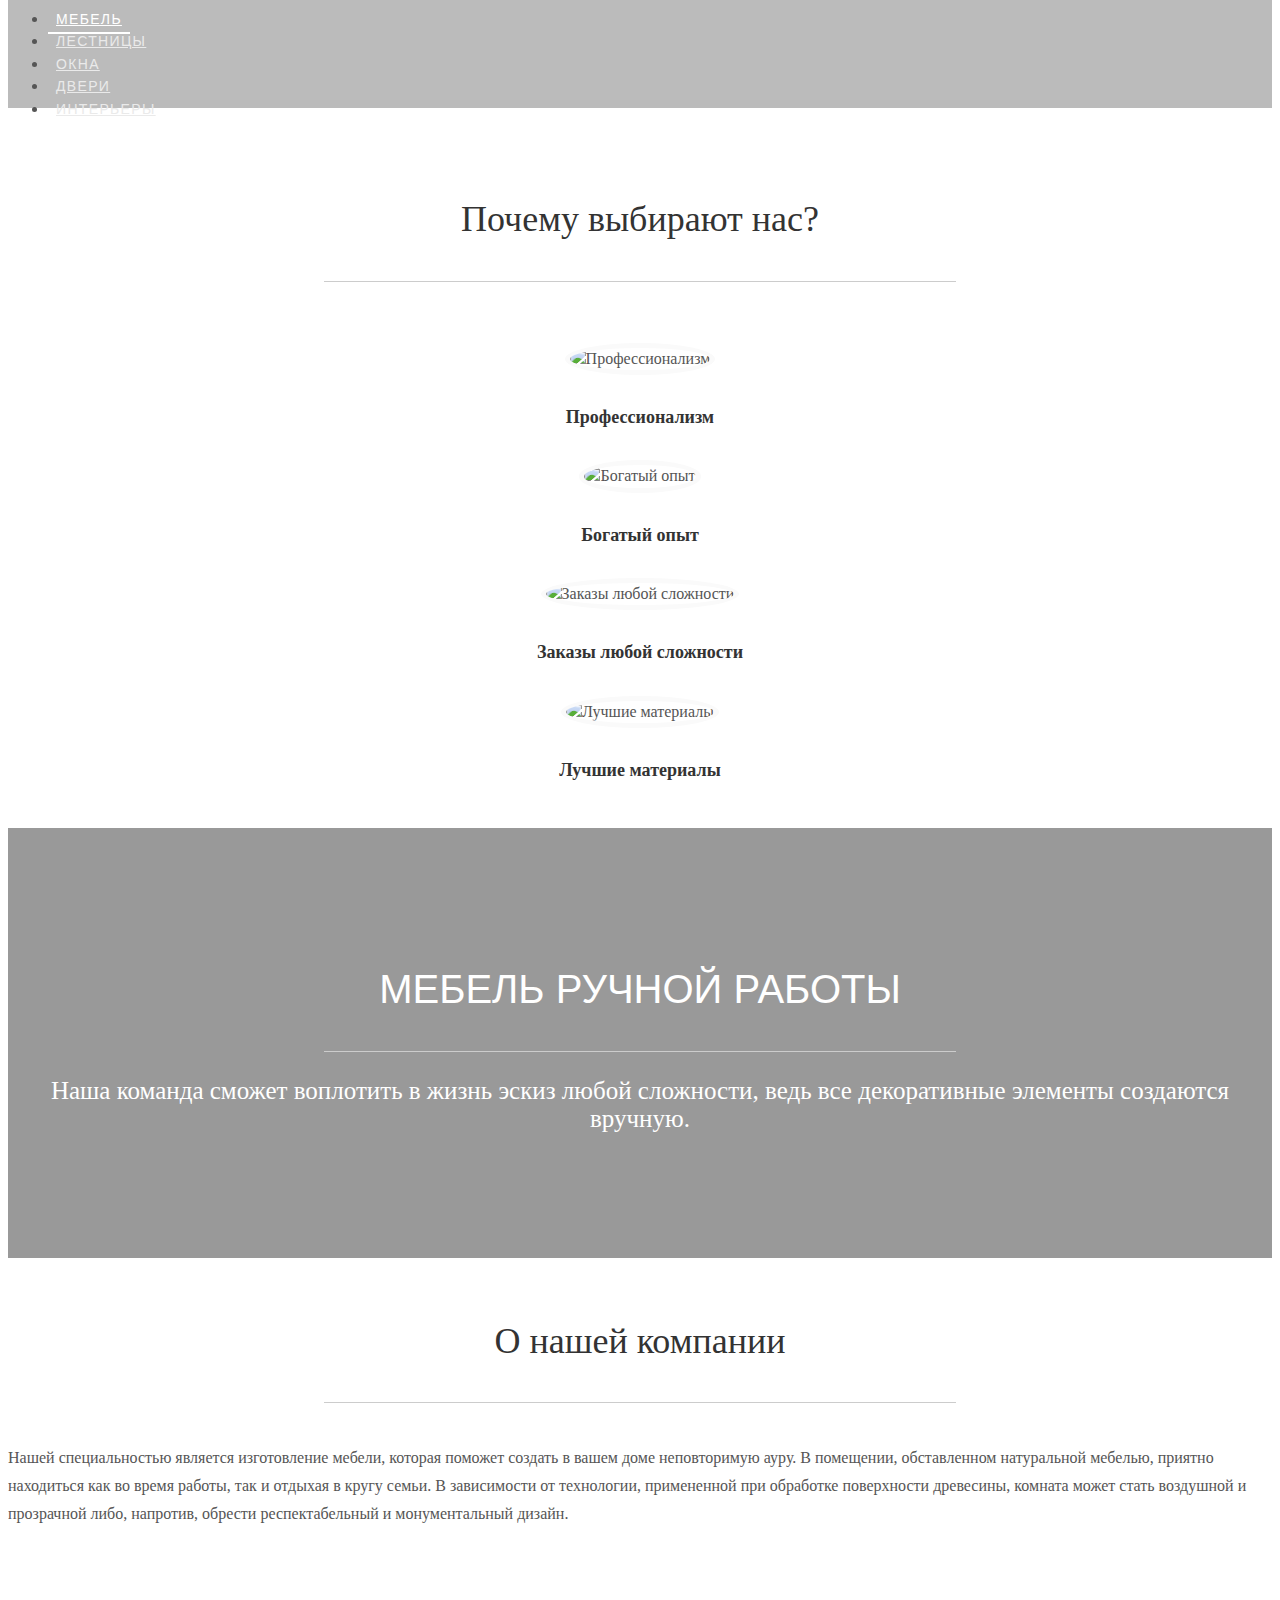
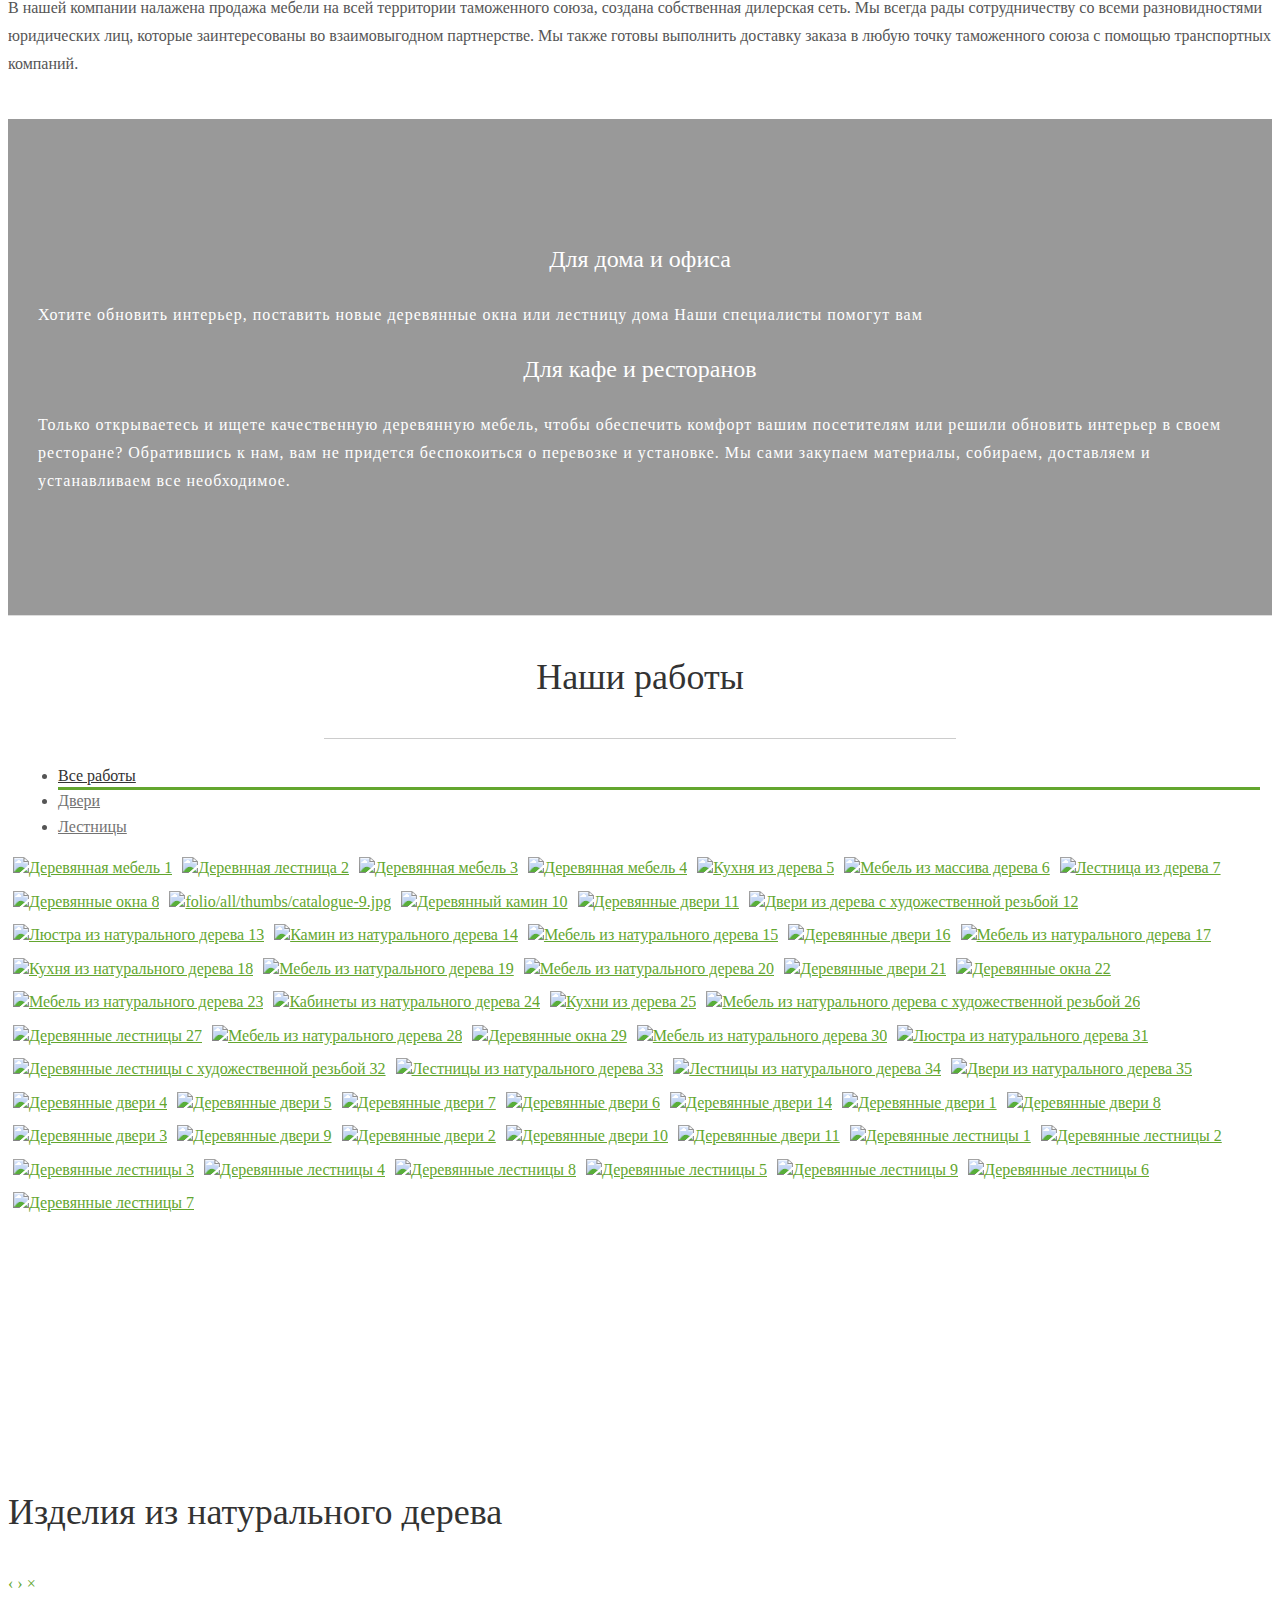
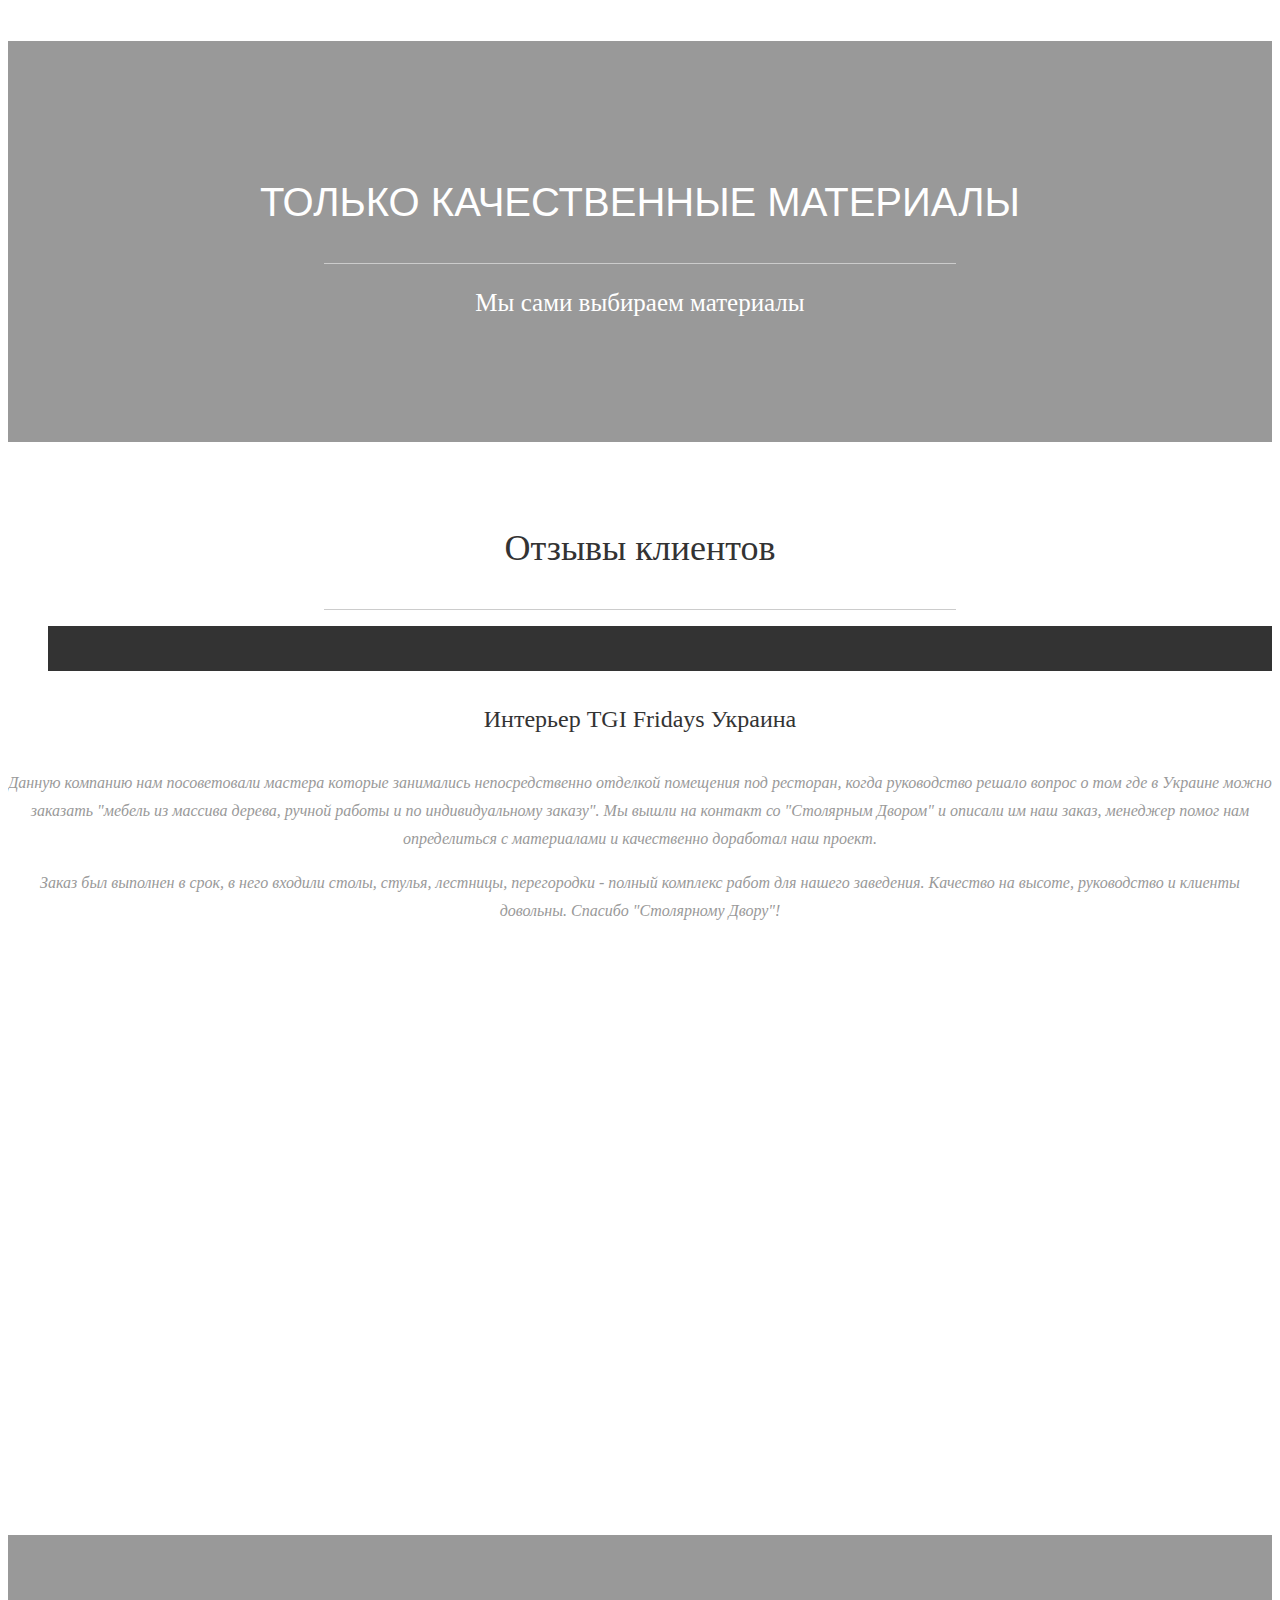
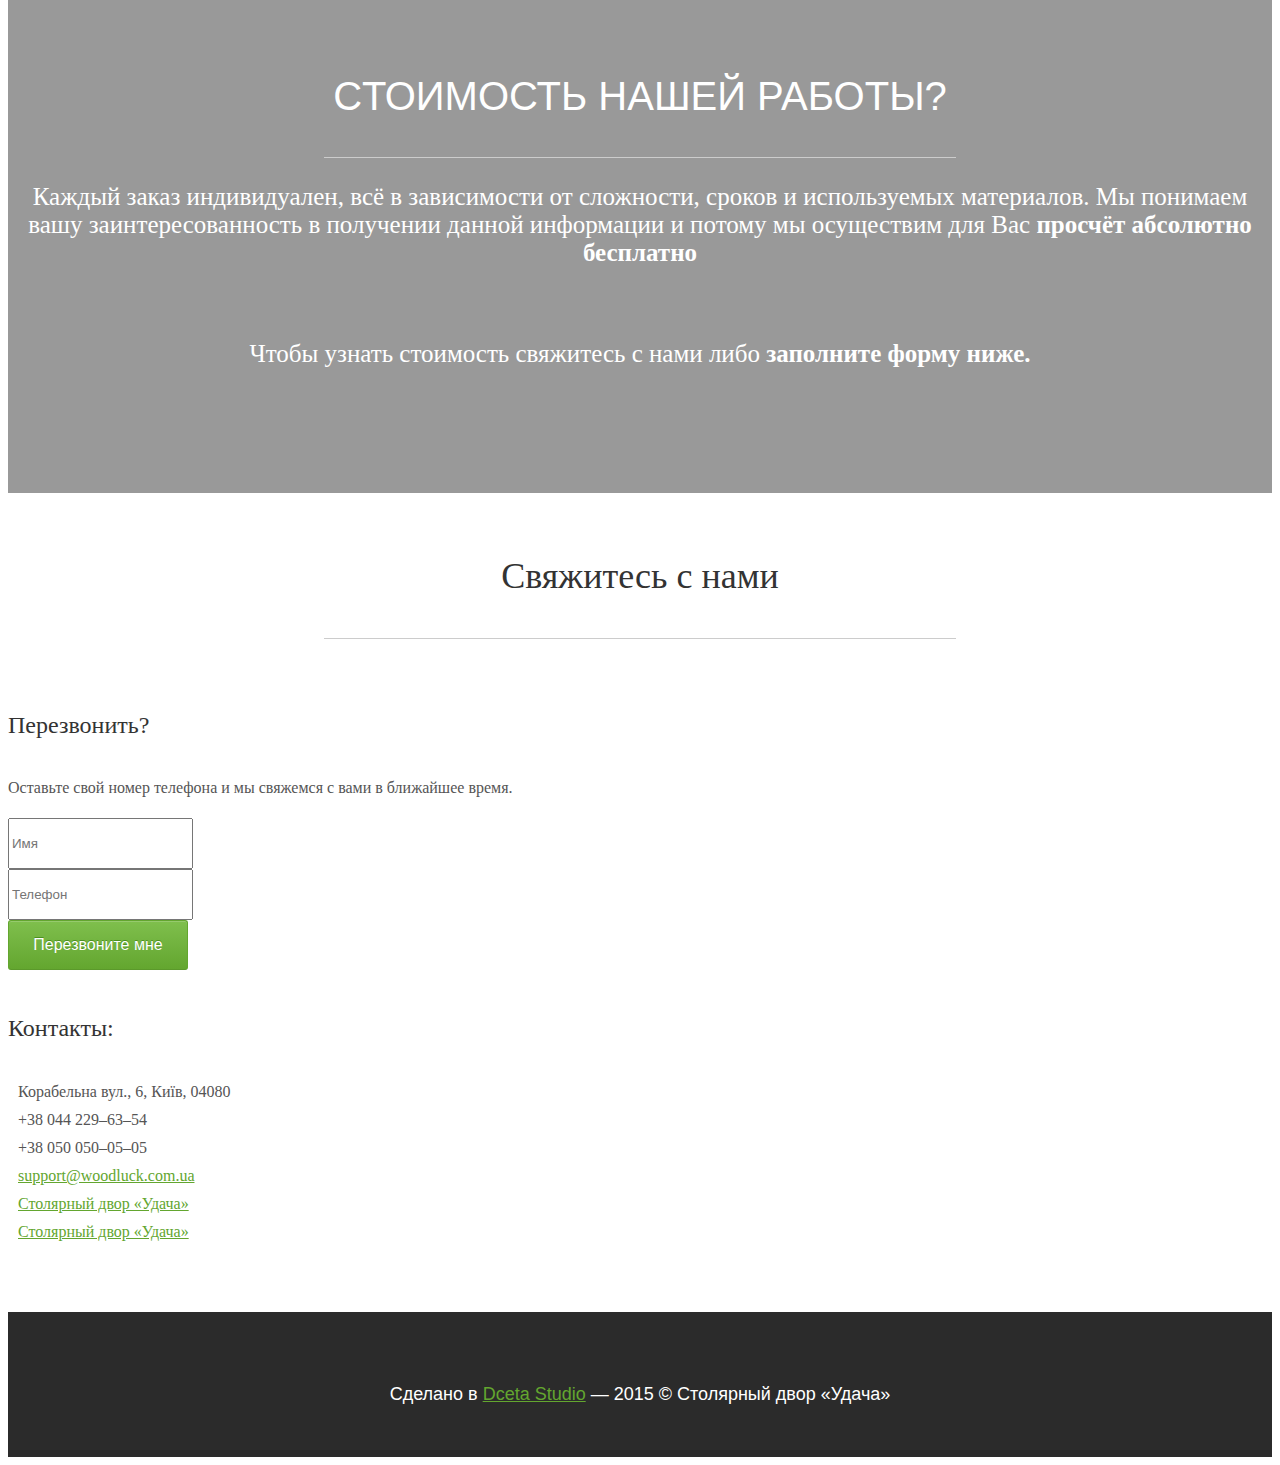
==== commit ab2955ad: "meta-teg for google verification" ====
--- a/index.html
+++ b/index.html
@@ -8,7 +8,7 @@
 
     <meta name="description" content="Столярный двор Удача — производство деревянной мебели, лестниц и перил из дерева, дверей, окон и элементов интерьера на заказ">
     <meta name="keywords" content="двери, окна, перила из дерева, двери киев, лестницы киев, лестницы деревянные, лестницы деревянные и комбинированные, кухни, детская мебель, домашние кабинеты и библиотеки, мебельные фасады, деревянные лестницы киев, двері, сходи, перила з дерева">
-    Двери
+    <!--Двери
     Межкомнатные двери
 
     Лестницы
@@ -19,9 +19,10 @@
     Кабинеты
     Кухни
     Потолки
-    Мебель для кафе и ресторанов
+    Мебель для кафе и ресторанов-->
     <meta name="author" content="Dceta Studio">
     <meta name="Robots" content="index, follow">
+    <meta name="google-site-verification" content="pmOrfbIMm7ccRqIY3-4a7-YxkqRo1pB_fETwYmuhLZc" />
 
     <link rel="canonical" href="http://woodluck.com.ua"/>
 
@@ -415,10 +416,10 @@
 </div>
 </div>
 <!-- Controls -->
-<a class="left carousel-control hidden-xs" href="#myCarousel" data-slide="prev">
+<a class="left carousel-control hidden-xs" href="#myCarousel" data-slide="prev" title="Prev">
     <span class="glyphicon glyphicon-chevron-left"></span>
 </a>
-<a class="right carousel-control hidden-xs" href="#myCarousel" data-slide="next">
+<a class="right carousel-control hidden-xs" href="#myCarousel" data-slide="next" title="Next">
     <span class="glyphicon glyphicon-chevron-right"></span>
 </a>
 </div>
@@ -836,7 +837,7 @@
     <div class="container">
         <div class="row wow zoomIn">
             <div class="col-md-8 col-md-offset-2">
-                <div class="quote"><i class="fa fa-quote-left fa-3x"></i></div>
+                <div class="quote"><span class="fa fa-quote-left fa-3x"></span></div>
                 <div class="carousel slide" id="fade-quote-carousel" data-ride="carousel" data-interval="20000">
                     <!-- Carousel indicators -->
                     <ol class="carousel-indicators">
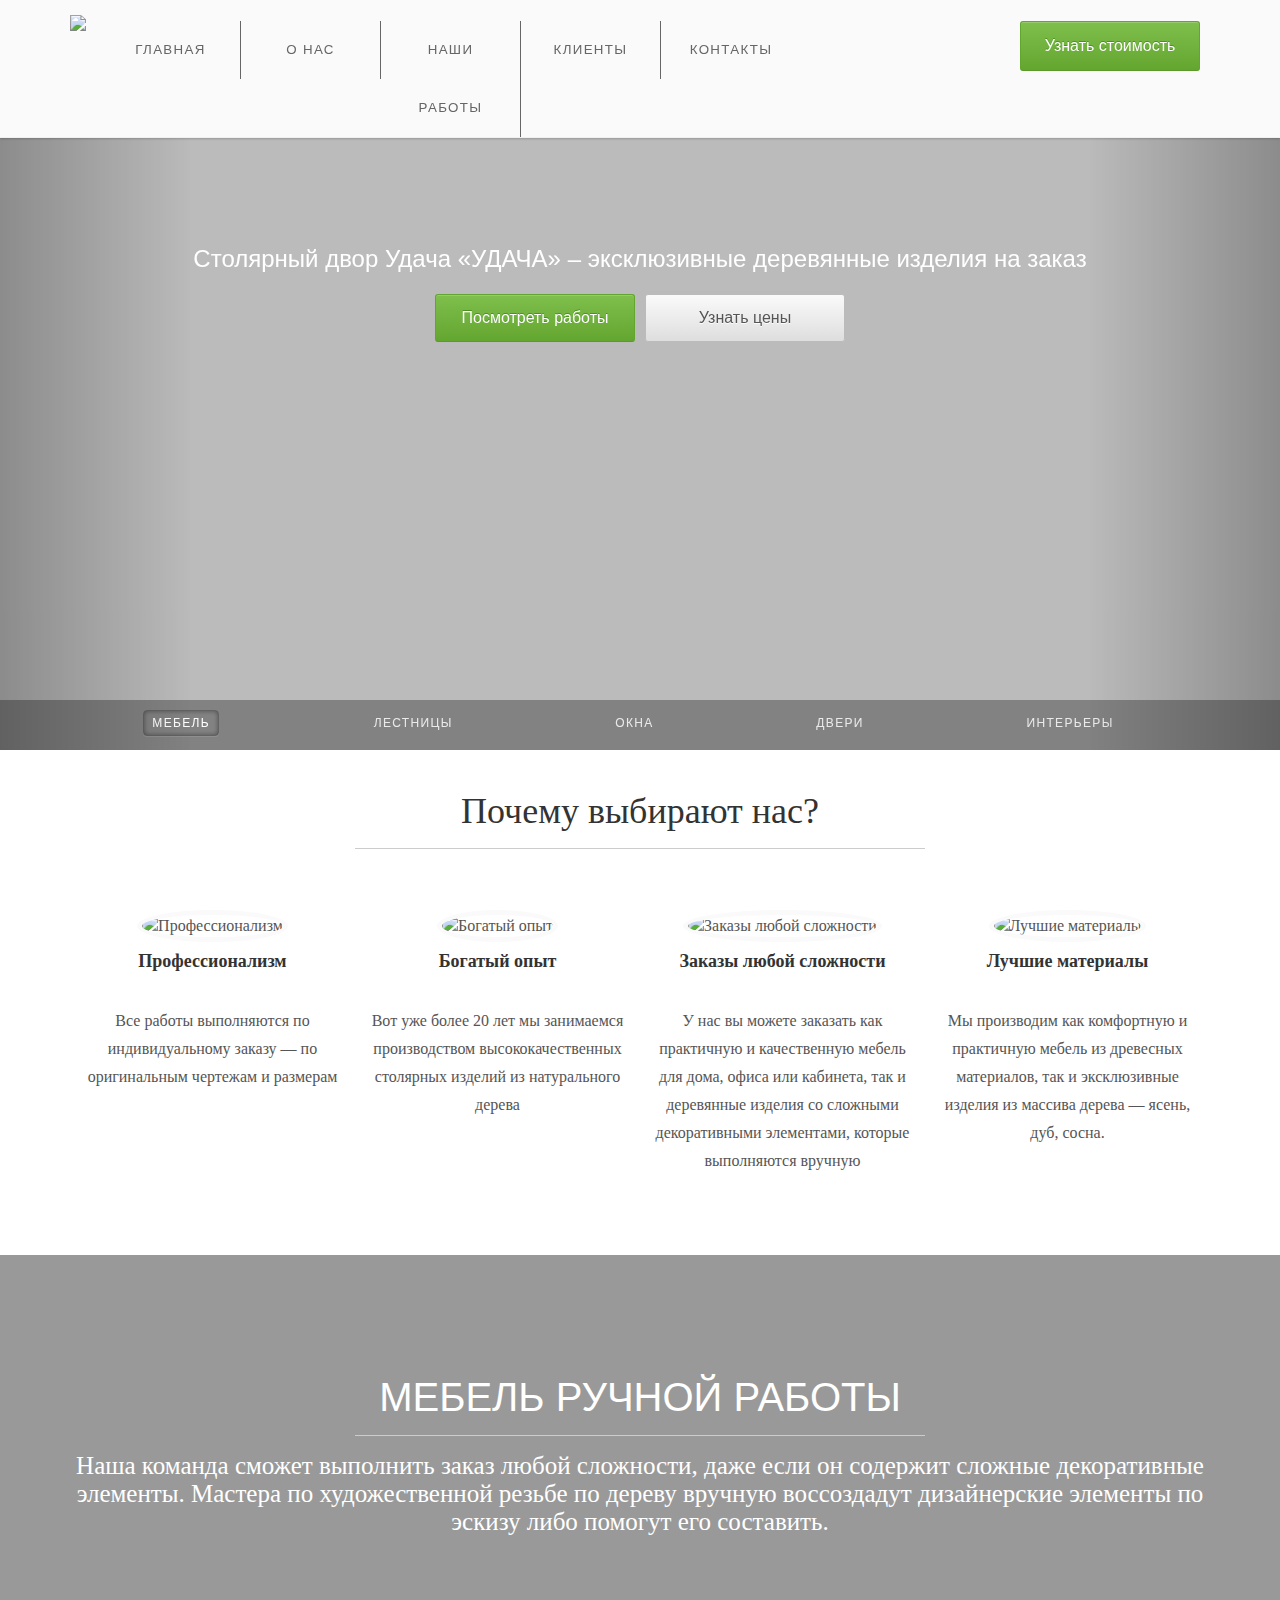
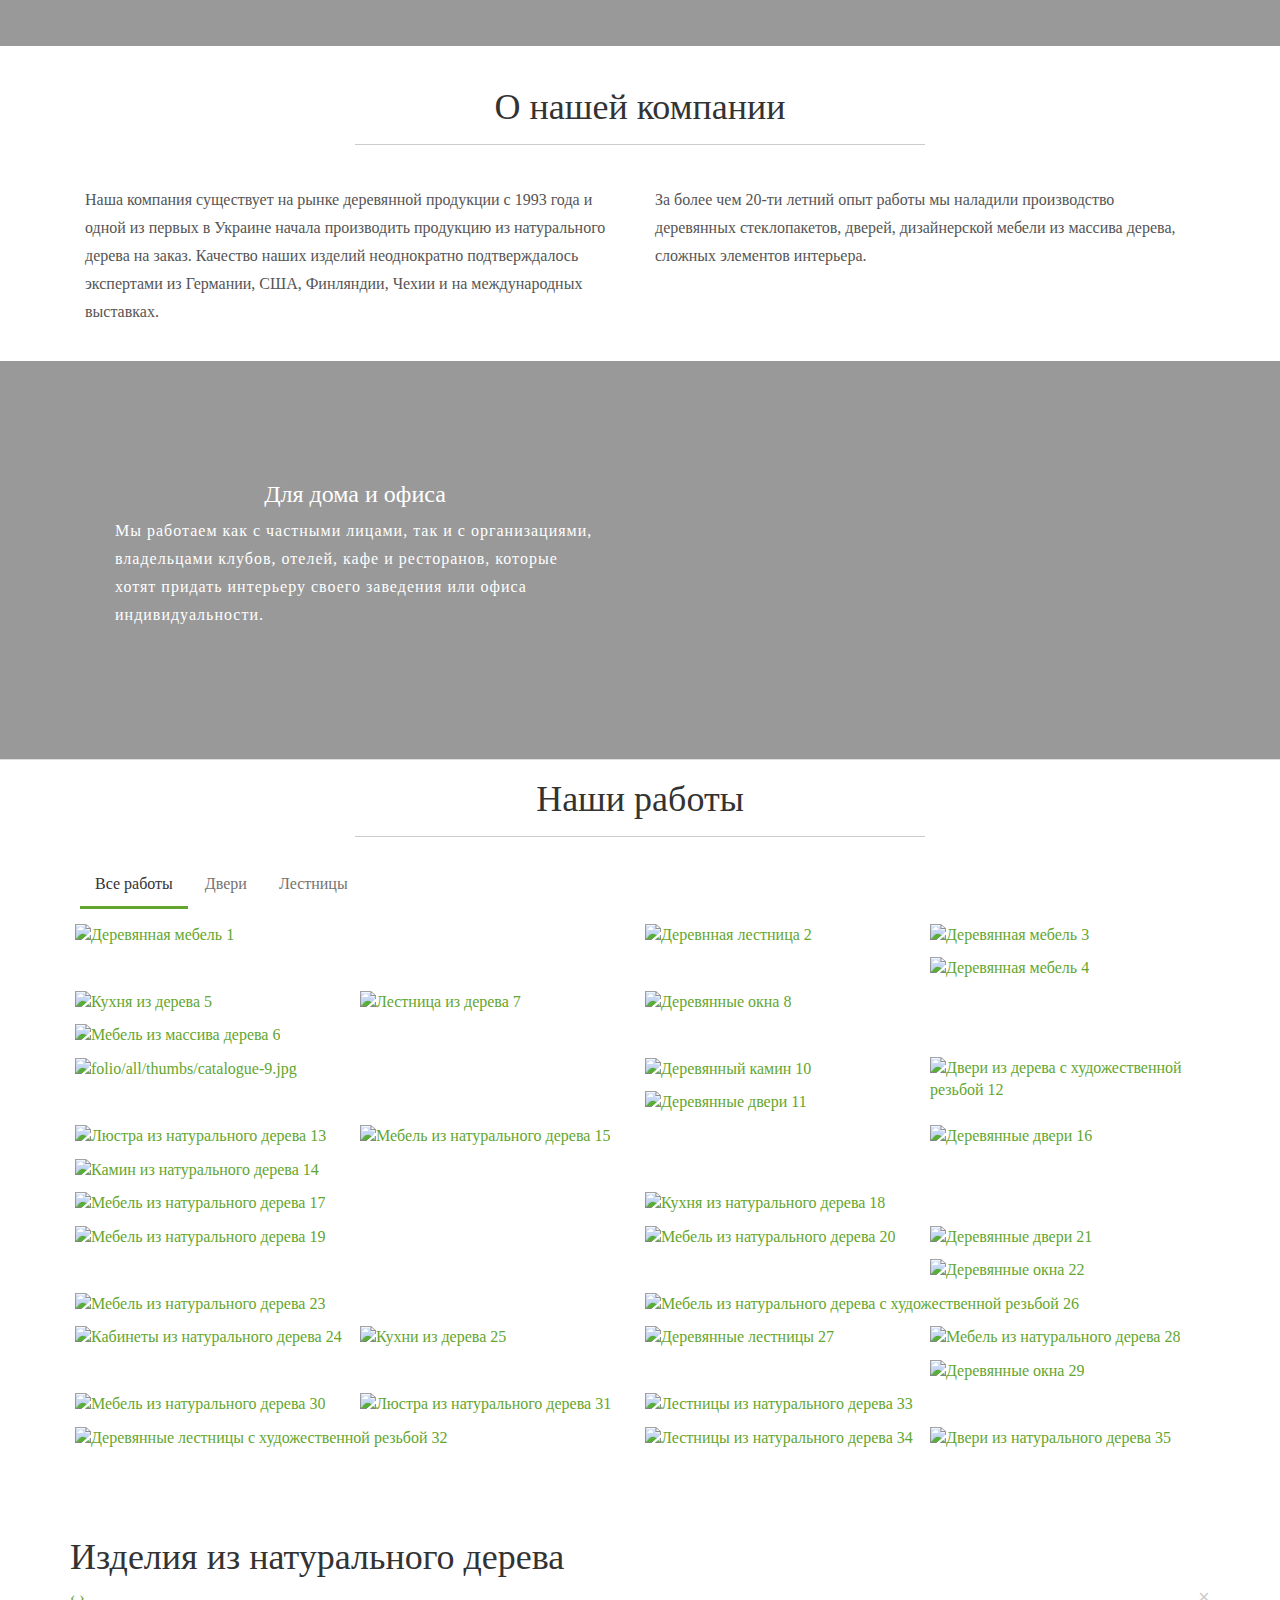
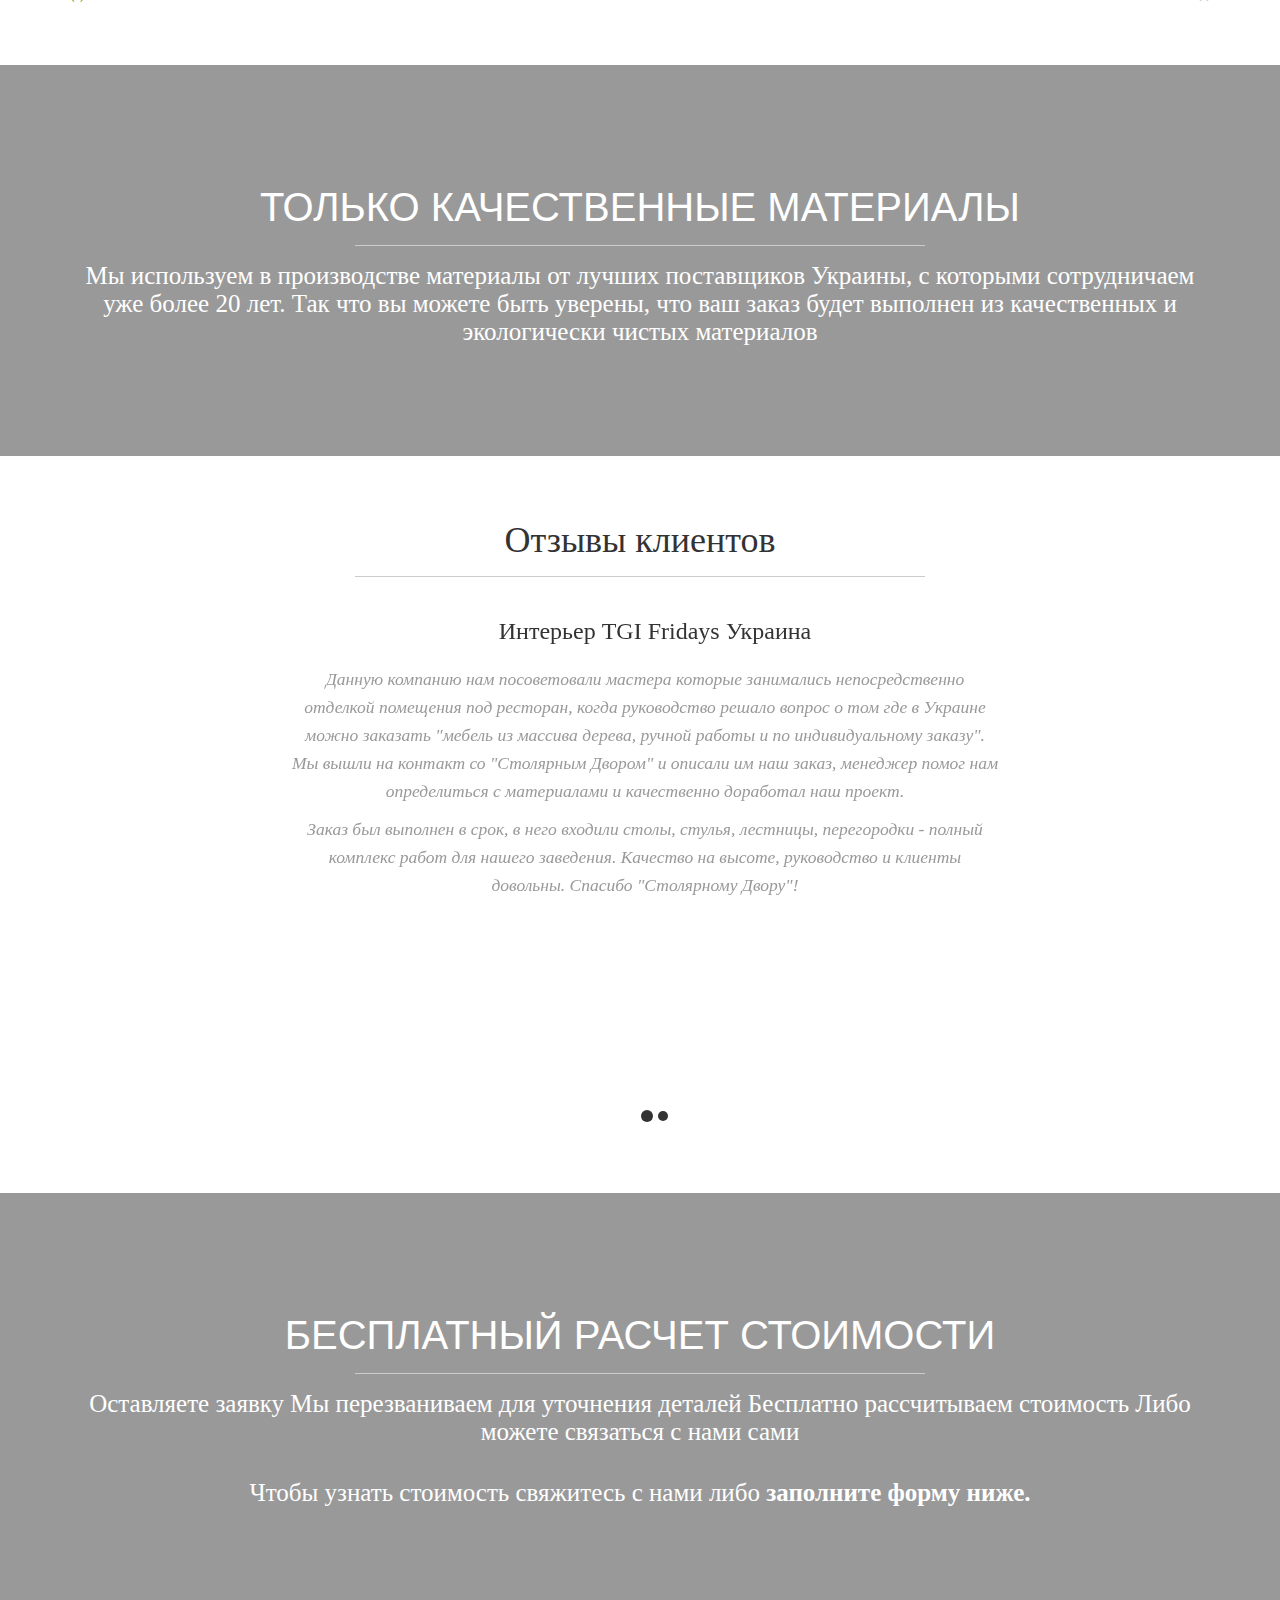
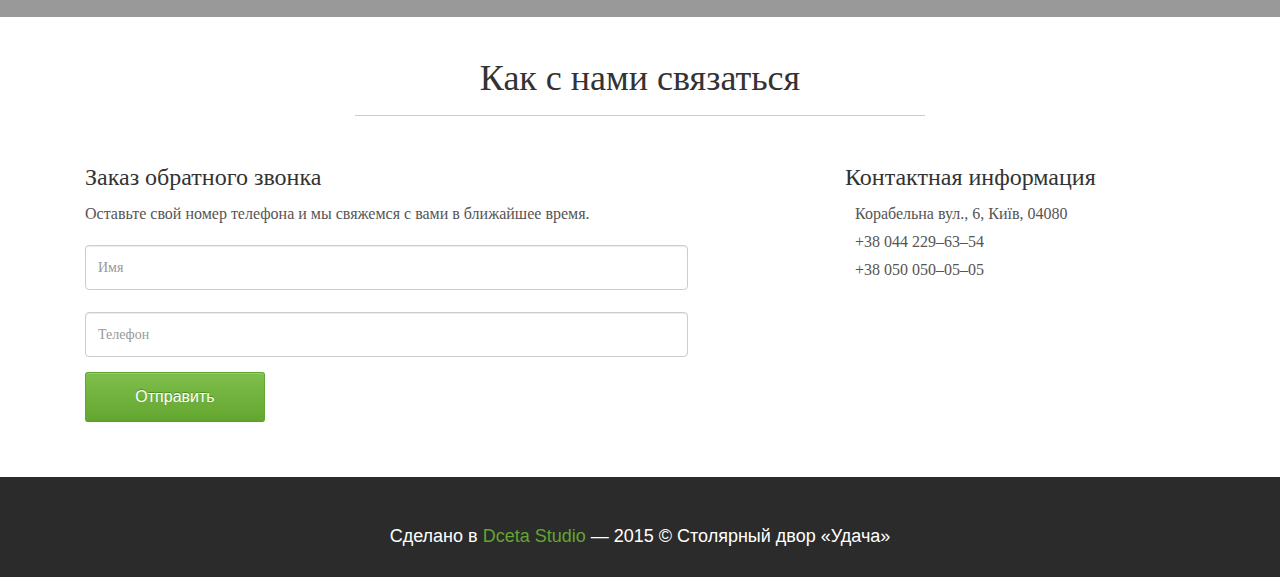
==== commit 2830ea1b: "v 2.0" ====
--- a/index.html
+++ b/index.html
@@ -64,7 +64,7 @@
 <header class="masthead" id="top">
 
 <!-- Fixed navbar -->
-<div class="navbar navbar-custom navbar-inverse navbar-static-top" id="nav">
+<div class="navbar navbar-custom navbar-fixed-top" id="nav"><!--navbar-inverse -->
     <div class="container">
         <div class="navbar-header">
             <button type="button" class="navbar-toggle" data-toggle="collapse" data-target=".navbar-collapse">
@@ -72,19 +72,80 @@
                 <span class="icon-bar"></span>
                 <span class="icon-bar"></span>
             </button>
-        </div>
-
+            <a class="navbar-brand" href="#"><img src="assets/img/woodluck-logo-grey.png"></a>
+        </div>
         <div class="collapse navbar-collapse">
-            <ul class="nav navbar-nav nav-justified">
+            <ul class="nav navbar-nav"><!--nav-justified-->
                 <li><a href="#top" title="Главная">Главная</a></li>
                 <li><a href="#about" title="О нас">О нас</a></li>
                 <li><a href="#work" title="Наши работы">Наши работы</a></li>
                 <li><a href="#review" title="Клиенты">Клиенты</a></li>
                 <li><a href="#contact" title="Контакты">Контакты</a></li>
             </ul>
+
+            <div id="callback" class="navbar-right">
+                <button class="btn cupid-green btn-success" data-toggle="modal" data-target="#quoteEstimation">Узнать стоимость</button>
+            </div>
+
         </div><!--/.nav-collapse -->
+
+
+
+
     </div><!--/.container -->
+
+
+
+
+
 </div><!--/.navbar -->
+</header>
+    <!-- Modal -->
+    <div class="modal" id="quoteEstimation" tabindex="-1" role="dialog" aria-labelledby="myModalLabel" aria-hidden="true">
+        <div class="modal-dialog">
+            <div class="modal-content">
+                <div class="modal-header">
+                    <button type="button" class="close" data-dismiss="modal" aria-label="Close"><span aria-hidden="true">&times;</span></button>
+                    <h4 class="modal-title" id="myModalLabel">Заявка на расчет стоимости</h4>
+                </div>
+                <div class="modal-body">
+                    <div>
+                        <form id="" class="send-form">
+                            <div class="row">
+                                <div class="col-md-6">
+                                    <div class="form-group">
+                                        <label for="name">
+                                            Имя</label>
+                                        <input type="text" class="form-control" id="name" name="name" placeholder="Enter name" required="required" />
+                                    </div>
+                                    <div class="form-group">
+                                        <label for="email">
+                                            Телефон</label>
+                                        <div class="input-group">
+                                <span class="input-group-addon"><span class="glyphicon glyphicon-envelope"></span>
+                                </span>
+                                            <input type="email" class="form-control" id="email" name="email" placeholder="Enter email" required="required" /></div>
+                                    </div>
+                                </div>
+                                <div class="col-md-6">
+                                    <div class="form-group">
+                                        <label for="name">
+                                            Краткое описание</label>
+                                        <textarea name="message" id="message" class="form-control" rows="9" cols="25" required="required"
+                                                  placeholder="Message"></textarea>
+                                    </div>
+                                </div>
+                                <div class="col-md-12">
+                                    <button type="submit" class="btn cupid-green pull-right send" id="btnContactUs">
+                                        Отправить</button>
+                                </div>
+                            </div>
+                        </form>
+                    </div>
+                </div>
+            </div>
+        </div>
+    </div>
 
 <!-- Carousel
 ================================================== -->
@@ -116,300 +177,26 @@
         <div class="container">
         </div>
     </div>
+    <div class="hidden-xs" id="myspace">
+        <div class="container">
+            <ul class="container nav nav-pills nav-justified">
+                <li data-target="#myCarousel" data-slide-to="0" class="active"><a href="#" title="Мебель"><span>Мебель</span></a></li>
+                <li data-target="#myCarousel" data-slide-to="1"><a href="#" title="Лестницы"><span>Лестницы</span></a></li>
+                <li data-target="#myCarousel" data-slide-to="2"><a href="#" title="Окна"><span>Окна</span></a></li>
+                <li data-target="#myCarousel" data-slide-to="3"><a href="#" title="Двери"><span>Двери</span></a></li>
+                <li data-target="#myCarousel" data-slide-to="4"><a href="#" title="Интерьеры"><span>Интерьеры</span></a></li>
+            </ul>
+        </div>
+    </div>
 </div><!-- /.carousel-inner -->
 
-<div class="container hidden-xs" id="myspace">
-<ul class="nav nav-pills nav-justified" style="margin-top: -100px;">
-    <li data-target="#myCarousel" data-slide-to="0" class="active"><a href="#" title="Мебель"><span>Мебель</span></a></li>
-    <li data-target="#myCarousel" data-slide-to="1"><a href="#" title="Лестницы"><span>Лестницы</span></a></li>
-    <li data-target="#myCarousel" data-slide-to="2"><a href="#" title="Окна"><span>Окна</span></a></li>
-    <li data-target="#myCarousel" data-slide-to="3"><a href="#" title="Двери"><span>Двери</span></a></li>
-    <li data-target="#myCarousel" data-slide-to="4"><a href="#" title="Интерьеры"><span>Интерьеры</span></a></li>
-</ul>
-</div>
 
 <div class="logo">
 <br/>
-<svg version="1.1" id="Layer1" xmlns="http://www.w3.org/2000/svg" x="0px" y="0px"
-	 width="160px" height="180px" viewBox="0 0 160 180" enable-background="new 0 0 160 180" xml:space="preserve">
-<g id="iAANUN_1_">
-	<g>
-		<path fill="#F2F2F2" d="M87.081,50.931c1.169,2.272,1.985,3.757,1.293,5.783c-1.974-4.555-5.828-6.579-9.99-8.209
-			c3.055-2.14,10.631-0.045,11.359,3.34c0.242,1.132-0.657,1.482-1.179,0.036C88.498,51.664,88.097,51.562,87.081,50.931z"/>
-		<path fill="#F2F2F2" d="M75.792,81.421c-2.54,0-5.077,0-7.61,0c-0.014-0.09-0.019-0.177-0.024-0.275c2.504,0,5.007,0,7.511,0
-			C75.71,81.238,75.75,81.331,75.792,81.421z"/>
-		<path fill="#F2F2F2" d="M64.425,78.985c-0.253-1.892,1.139-1.297,2.037-1.286c0.505,0.006,0.625,0.483,0.437,0.919
-			c-0.682,1.601-1.727,0.015-2.569,0.269L64.425,78.985z"/>
-		<path fill="#F2F2F2" d="M70.016,73.813c0.134,0.657-0.415,0.492-0.729,0.539c-0.693,0.101-0.982-0.269-0.952-0.927
-			c0.021-0.404-0.053-0.905,0.544-0.971C69.883,72.351,69.487,73.432,70.016,73.813z"/>
-		<path fill="#F2F2F2" d="M93.144,23.061c-1.447,1.118-2.333,1.142-3.124,0.485c-0.18-0.15,0.044-0.798,0.083-1.213
-			C90.932,22.53,91.766,22.731,93.144,23.061z"/>
-		<g>
-			<path fill="#F2F2F2" d="M114.811,84.188c-0.756-1.802-0.677-3.787-1.424-5.631c-2.817-6.861-6.078-13.546-8.389-20.585
-				c-1.854-5.661-4.679-9.281-11.235-8.085c-0.099,0.015-0.139,0.023-0.156,0.03c0.024-0.009,0.046-0.026-0.17-0.019
-				c-1.783,0.039-2.553-0.786-2.499-2.593c0.154-5.238,0.166-10.473-1.347-15.574c-0.286-0.948-0.477-2.216,0.691-2.565
-				c2.734-0.819,4.39-3.164,6.77-4.478c1.169-0.652,3.128-1.096,2.813-2.745c-0.343-1.747-2.339-1.049-3.64-1.331
-				c-0.309-0.071-0.36-0.105-0.162-0.259c1.763,0.777,3.446-0.073,5.147-0.124c1.849-0.054,2.627-1.147,2.37-2.777
-				C102.595,11.381,100.92,5.694,94.514,3c-1.957,0-3.923,0-5.887,0c-4.367,0.497-6.957,3.111-8.619,7.004
-				c-1.228,2.889-1.818,3.039-4.162,0.777c-3.517-3.387-7.664-4.442-12.33-3.914c-1.701,0.19-3.209-0.041-4.715-0.87
-				c-1.819-1.006-3.963-1.381-5.462,0.254c-1.528,1.664-1.107,3.883-0.324,5.898c0.231,0.595,0.566,1.331,1.314,1.229
-				c0.729-0.095,0.817-0.903,1.019-1.521c0.326-0.944-0.173-2.2,1.186-2.92c1.213,2.634,1.064,5.347,0.947,8.041
-				c-0.038,0.954-0.459,1.697-1.559,1.748c-1.116,0.049-2.521,0.094-2.69-1.237c-0.375-2.998-1.632-5.895-1.127-9.016
-				c0.122-0.777,1.116-1.667,0.101-2.358c-1.072-0.73-2.188-0.199-2.939,0.627c-1.271,1.388-2.856,1.91-4.594,2.264
-				c-2.993,0.608-4.682,2.439-5.4,5.435c-0.82,3.397-0.897,6.641,0.558,9.915c0.935,2.105,2.043,4.091,3.25,6.04
-				c1.44,2.33,1.474,4.482,0.037,7.028c-2.863,5.075-4.504,10.51-4.606,16.499c-0.126,7.916-0.135,15.873-1.614,23.715
-				c0,1.091,0,2.184,0,3.273c0.648,0.875,0.634,2.245,1.667,2.75c4.152,2.041,5.372,5.67,5.648,9.909
-				c0.047,0.747,0.497,1.436,0.774,2.141c0.982,2.501,2.612,3.546,5.484,3.61c10.674,0.25,21.347,0.225,32.018,0.25
-				c0.743,0.003,1.543-0.214,2.209,0.325c9.499,0,18.986-0.032,28.479,0.043c1.406,0.011,1.724-0.267,1.678-1.68
-				C114.742,93.575,114.811,88.876,114.811,84.188z M90.824,62.446c1.367,3.042,2.51,6.17,3.78,9.239
-				c0.896,2.154-0.354,2.561-1.597,2.612c-4.246,0.168-8.505,0.308-12.725-0.023c-2.85-0.227-3.412-2.341-2.346-4.956
-				c-1.235-0.567-1.81,0.499-2.658,0.509c-1.195,0.007-0.755,2.7-2.107,1.626c-1.202-0.952-2.546-2.36-2.215-4.322
-				c0.289-1.71,1.137-3.151,2.215-4.465c0.19-0.234,0.539-0.34,0.8-0.506c0.625,3.782,3.174,0.14,4.641,1.195
-				c1.707,1.22,3.783,0.307,5.773,0.535c-1.121-1.7-1.121-1.7,3.297-2.191c-0.454-0.898-1.47-0.032-2.037-0.695
-				c0.531-0.763,1.318-0.216,1.956-0.386C89.773,60.043,89.749,60.061,90.824,62.446z M86.535,78.986
-				c-2.275-0.107-4.561-0.001-6.842-0.03c-1.272-0.016-0.96-0.982-0.768-1.638c0.55-1.851-0.802-0.655-1.267-0.854
-				c0.007,0.012,0.012,0.03,0.016,0.045l-0.008-0.007c-0.044-0.007-0.092-0.008-0.139-0.012c-2.161,3.745-5.824,2.183-8.956,2.422
-				c-1.25,0.085-0.817-1.004-0.897-1.669c-0.111-1.001,0.072-1.714,1.354-1.577c2.83,0.293,5.661,0.539,8.5,0.824
-				c0.018-0.03,0.04-0.046,0.056-0.077c0,0,0.018,0.016,0.035,0.034c0.011,0.008,0.027,0.011,0.041,0.018
-				c-0.19-0.493-0.354-1.322-0.583-1.332c-3.029-0.243-2.142-2.216-1.975-4.715c2.993,6.158,7.63,5.642,12.563,4.677
-				c1.877-0.373,3.89-0.034,5.856-0.07c1.376-0.043,2.413-0.11,2.396,1.95c-0.029,1.955-0.897,2.264-2.334,1.965
-				c-1.735-0.377-3.699,1.016-5.289-1.045C87.501,76.862,87.536,79.034,86.535,78.986z M87.8,78.879
-				c-0.415,2.468-1.037,3.506-2.952,3.377c-1.47-0.095-2.251-0.567-2.049-2.67C84.484,80.959,86.069,80.891,87.8,78.879z
-				 M60.176,78.957c-0.747,0.03-1.444-0.415-1.436-0.941c0.018-0.749,0.772-1.082,1.579-1.029c0.581,0.039,1.248-0.135,1.49,0.585
-				C61.475,78.422,61.029,78.916,60.176,78.957z M60.833,80.813c-1.017,1.275-2.313,0.74-3.771,0.518
-				c0.751-2.049,2.007-1.932,3.304-1.465C60.566,79.933,61.24,80.293,60.833,80.813z M62.017,79.019
-				c0.782-1.157,1.542-0.499,2.316-0.094c0.002-0.012,0-0.021,0.002-0.037l0.089,0.088c-0.031-0.015-0.062-0.034-0.092-0.051
-				c-0.327,1.49,1.491,1.234,1.812,2.197c-1.136,1.301-2.476,1.292-3.517,0.105C62.259,80.803,61.328,80.022,62.017,79.019z
-				 M61.539,76.325c-0.554,0-1.071-0.075-1.06-0.824c0.012-0.542,0.078-1.314,0.746-1.077c1.871,0.67,4.145-0.49,5.659,1.9
-				C65.102,76.325,63.322,76.33,61.539,76.325z M60.85,73.616c1.823-2.147,1.823-2.147,6.542-0.447
-				C65.149,74.083,63.193,73.616,60.85,73.616z M67.378,71.415c-1.493-0.773-3.291,0.462-4.569-0.946
-				c-0.336-0.367-0.102-0.539,0.067-0.763c0.36-0.478,0.837-0.775,1.376-0.376c1.268,0.909,2.696,0.224,4.026,0.483
-				c-0.007-0.033,0.002-0.062-0.001-0.09l0.083,0.094c-0.027-0.004-0.056,0-0.081-0.004C68.392,70.651,67.956,71.714,67.378,71.415z
-				 M64.223,63.013c-0.003,0.005-0.01,0.008-0.011,0.015c0.006,0.004-0.07-0.071-0.066-0.071
-				C64.172,62.974,64.194,62.996,64.223,63.013c1.052-1.461,1.608-2.062,2.92,0.18c2.092,3.616,3.451,7.664,6.642,11.17
-				c-3.492-0.032-3.543-3.385-5.422-4.572c0.004,0.008,0.004,0.018,0.004,0.025l-0.085-0.092c0.032,0.018,0.053,0.047,0.081,0.066
-				c-0.023-0.766-0.055-1.516-1.058-1.659l0.011,0.035c0-0.003-0.001-0.007-0.001-0.007l0.001,0.008
-				c-0.011-0.008-0.02-0.016-0.036-0.025c-0.083,0.054-0.16,0.113-0.258,0.124c-1.094,0.165-2.226,0.657-3.216-0.263
-				c-0.076-0.062,0.001-0.477,0.12-0.539c1.317-0.792,2.341-0.077,3.354,0.678c0.009-0.001,0.016-0.004,0.024-0.008
-				C66.432,66.336,66.169,64.172,64.223,63.013z M59.285,53.49c-0.816-0.054-1.563,1.078-2.494-0.128
-				c-1.044-1.357,1.352-1.081,0.882-2.039c-1.363,0.235-2.157-0.796-2.118-1.712c0.041-0.875,1.331-0.839,2.218-0.774
-				c0.823,0.058,1.505-0.125,1.857-1.038c-0.781-0.43-1.583-0.456-2.334,0.01c-0.715,0.437-1.675,0.73-1.926-0.096
-				c-0.286-0.948,0.632-1.387,1.611-1.511c3.728-0.453,7,0.411,9.622,3.194c0.938,1,1.78,2.088,2.664,3.139
-				c0.923-2.178,2.215-1.874,6.004,1.393c0.97-0.841-1.074-1.741-0.173-2.167c1.452-0.691,2.306,0.931,3.422,1.483
-				c1.04-0.476-0.847-1.365,0.234-1.735c0.551-0.19,1.029-0.07,1.484,0.723c0.531,0.933,1.259,0.869,0.719-0.499
-				c-0.005-0.028,0.134-0.163,0.197-0.163c2.919,0.049,3.677,2.48,4.851,4.431c0.886,1.477,0.853,2.508-1.085,3.364
-				c-5.578,2.469-10.839,1.565-15.758-1.432c-2.43-1.482-4.796-2.116-7.541-1.921c-1.036,0.075-2.713,0.359-2.804-0.824
-				c-0.117-1.615,1.854-0.8,2.762-1.328C61.09,52.041,60.024,53.541,59.285,53.49z M72.663,48.021
-				c0.787-0.537,1.546-1.125,2.366-1.613c0.623-0.368,0.774-1.698,1.934-1.007c0.7,0.419,0.52,1.125,0.52,1.75
-				c0.011,1.039-0.574,1.596-1.567,1.662c-0.864,0.058-1.734,0.013-2.599,0.013C73.102,48.558,72.883,48.29,72.663,48.021z
-				 M67.726,29.542c-4.676-2.628-8.441-2.88-11.795,0.332c-0.421,0.404-0.506,0.479-0.866,0.12c-0.42-0.413-0.806-0.986-0.194-1.35
-				c2.777-1.643,4.069-5.669,8.494-4.788c2.413,0.481,4.546-1.168,6.658-2.407c1.072-0.625,1.881-1.825,3.497-1.791
-				c0.558,4.097-3.109,4.343-5.196,5.832C67,26.437,65.654,26.931,67.726,29.542z M63.102,35.985
-				c-0.007,0.586,0.135,1.134,0.864,1.04c1.484-0.18,2.154,0.535,1.683,1.84c-0.566,1.59-2.119,1.5-3.509,1.442
-				c-1.214-0.049-2.015-0.879-1.595-1.917c1.271-3.168,0.063-6.457,0.832-10.028c1.756,1.185,4.421,0.306,5.019,3.357
-				C62.259,30.917,63.105,33.752,63.102,35.985z M59.816,34.569c0,0.866,0.138,1.767-0.041,2.597
-				c-0.184,0.86,0.897,2.535-1.018,2.418c-1.331-0.083-2.338-1.089-2.208-2.656c0.176-2.098,0.407-4.195,0.662-6.288
-				c0.126-1.009,0.792-1.525,1.814-1.418c1.224,0.122,0.719,1.125,0.758,1.768C59.872,32.177,59.816,33.373,59.816,34.569z
-				 M70.179,26.353c0.473-0.383,0.743-1.088,1.961-1.007c0,0.974,0.347,2.137-0.083,2.792c-0.593,0.907,0.042,2.762-1.497,2.706
-				c-1.095-0.037-1.03-1.671-1.617-2.493C67.722,26.627,69.556,26.865,70.179,26.353z M73.623,31.798
-				c1.505,0.062,3.817,0.135,4.102,1.676c0.235,1.249-1.938,2.726-3.432,2.764c-1.773,0.045-2.435-2.088-2.935-3.402
-				C70.926,31.743,72.56,31.865,73.623,31.798z M77.466,31.384c2.334-0.135,4.026-2.655,6.495-1.639
-				c0.696,0.284,2.38-1.348,2.299,0.657c-0.061,1.282-1.053,3.019-2.98,2.649C81.301,32.669,79.396,31.955,77.466,31.384z
-				 M86.773,34.471c1.022-0.387,0.999,0.535,1.247,1.301c1.04,3.28,0.369,6.625,0.628,9.923c0.159,2.062-0.983,2.214-2.354,1.626
-				c-1.762-0.742-3.572-1.132-5.584-1.915c0.814-0.501,1.626-1.005,2.456-1.513c-1.26-1.102-2.158,1.114-3.34,0.147
-				c0.064-2.105,2.76-1.25,3.439-2.803c-1.036-0.714-1.712,1.019-2.767,0.225c-0.297-1.115,1.346-1.25,1.425-2.3
-				c-1.566-0.405-1.744,1.489-3.593,1.684C80.785,37.685,83.517,35.705,86.773,34.471z M66.351,58.456
-				c-0.018,0.436-0.113,0.864-0.689,0.808c-0.552-0.053-0.582-0.483-0.604-0.906c-0.004-0.43,0.028-0.901,0.539-0.955
-				C66.373,57.326,66.373,57.92,66.351,58.456z M101.596,16.518c0.285,1.055-0.669,0.712-1.209,0.908
-				c-3.268,1.18-6.478,0.631-9.672-0.261c-1.487-0.416-2.932-0.955-4.47-1.459c2.965-1.048,5.793,0.195,8.536,0.595
-				c1.876,0.27,3.518,0.236,5.15-0.33C100.837,15.66,101.369,15.688,101.596,16.518z M100.315,12.72
-				c0.243,0.687,0.554,1.671-1.024,2.156c-4.3,1.32-7.993-0.09-12.483-1.754c3.244-0.744,5.545,0.807,8.028,0.392
-				c1.239-0.211,2.536,0.06,3.727-0.661C99.05,12.555,99.852,11.434,100.315,12.72z M99.046,9.517
-				c0.139,0.452,0.081,0.916-0.478,1.354c-2.039,1.57-7.792,1.75-10.355,0.149c3.18-0.561,6.312-1.055,9.406-1.711
-				C98.231,9.177,98.751,8.552,99.046,9.517z M96.513,6.823c0.062,1.556-0.854,1.376-1.853,1.436
-				c-3.503,0.201-6.692,1.556-9.922,2.875c2.739-2.773,5.751-5.019,9.714-5.479C95.261,5.559,96.448,5.123,96.513,6.823z
-				 M92.99,4.483c-4.3,1.138-7.21,3.267-10.258,5.864C84.722,5.918,87.62,4.196,92.99,4.483z M81.574,19.945
-				c0.927-1.395,1.106-3.287,1.544-4.696c4.654,2.493,9.033,4.84,13.704,7.341c-1.895,1.365-3.924,2.051-5.017,4.037
-				c-0.688,1.247-1.34,0.905-2.215-1.139c-0.578,0.629-0.073,1.84-1.26,2.144c-1.261-0.836-0.659-2.734-1.946-4.465
-				c-0.439,2.172,0.597,3.248,0.703,4.5c-1.523,0.165-3.661,2.068-4.38-0.334C82.03,25.04,79.655,22.862,81.574,19.945z
-				 M80.84,27.902c-1.458,2.193-4.217,2.891-7.187,2.486c1.204-2.657,5.761-2.873,4.252-7.561
-				C79.161,25.043,82.201,25.866,80.84,27.902z M77,14.239c1.113,0.589,3.025,0.82,2.364,2.792c-1.286,3.836-2.953,7.503-5.58,10.7
-				c0.926-4.164,1.585-8.323,1.731-12.538C75.558,14.019,76.315,13.874,77,14.239z M59.834,9.145
-				c0.747,1.832,1.201,2.965,1.685,4.157c0.712-1.224-0.326-2.672,0.947-3.948c1.234,1.442,0.169,3.201,0.82,4.568
-				c1.095-1.38,1.095-1.38,1.264-4.031c1.347,0.514,0.729,2.208,1.919,3.141c1.044-1.356,0.128-2.751,0.836-4.001
-				c1.625,0.969,0.938,3.327,2.515,4.189c0.566,0.032,0.323-0.426,0.473-0.618c0.793-1.019-1.798-2.54,0.011-2.888
-				c1.968-0.377,3.309,1.604,3.81,3.286c0.491,1.654-0.175,3.286-1.667,4.649c-2.25,2.045-4.777,3.411-7.589,4.438
-				c-0.888,0.326-1.725,0.914-2.049-0.24c-0.208-0.731,0.113-1.865,1.446-1.827c0.628,0.019,1.26-0.062,2.15-0.101
-				c-1.502-1.964-3.355-0.939-4.915-1.179c-0.836-0.128-1.743,0.18-1.682-1.258C59.907,14.973,59.834,12.459,59.834,9.145z
-				 M55.18,20.784c1.659-0.09,3.441,1.41,4.929-0.543c0.005-0.007,0.54,0.297,0.729,0.528c0.477,0.565-0.235,0.711-0.45,0.948
-				c-2.342,2.614-5.111,4.744-8.43,7.339c0-2.045,0.216-3.387-0.043-4.635C51.323,21.598,53.186,20.891,55.18,20.784z
-				 M42.386,24.068c-1.947-3.93-0.926-7.529-0.182-11.267c0.216-1.089,5.088-2.409,6.409-1.915c0.975,0.366,1.495,3.947,1.412,5.233
-				c-0.071,1.297-1.903,2.672,0.855,4.401c-1.802-0.139-2.537-0.961-3.339-0.145c1.961,0.639,2.334,2.154,2.417,3.979
-				c0.079,1.571-1.436,0.432-1.796,1.468c-0.177,0.979,3.772,0.541,1.263,2.792c-0.291,0.259,0.475,0.645,0.871,0.557
-				c1.667-0.359,2.326,1.359,3.648,1.746c0.45,0.132,1.07,0.982,0.994,1.397c-0.089,0.573-0.808,0.859-1.572,0.836
-				c-0.909-0.034-1.689-0.139-1.735,1.455c-0.028,1.386,0.899,1.48,1.472,1.66c1.033,0.338,2.666-0.145,2.093,1.815
-				c-0.454,1.566-1.855,0.286-2.799,0.642c-0.669,0.257-1.679-1.044-2.513,0.464c1.608,1.114,3.544-0.028,5.149,0.757
-				c-3.199,2.188-7.465,1.145-7.471-2.161C47.557,32.408,44.517,28.414,42.386,24.068z M49.99,86.815
-				c-4.011-1.178-7.688-2.917-10.796-5.811c-1.32-1.245-0.471-2.334-0.003-3.305c0.703-1.464,1.353,0.685,2.365,0.263
-				c-0.661-1.379-1.282-2.666-2.004-4.149c2.058-0.162,2.379,2.499,4.24,2.529c0.006-2.438-3.027-3.05-3.042-5.408
-				c1.684-0.64,2.259,1.652,4.022,1.375c-0.488-1.874-2.934-2.558-2.6-4.814c0.971-0.271,1.281,1.52,2.552,0.689
-				c-0.608-2.15-2.969-3.609-2.951-6.451c1.798,1.549,3.385,2.918,4.971,4.29c-1.427-2.643-3.462-4.804-4.784-7.736
-				c2.45,0.529,2.893,3.573,5.338,3.609c-0.578-2.824-3.205-4.309-4.442-6.714c-0.347-0.666-0.955-1.165-0.505-2.27
-				c0.728,0.566,1.438,1.116,2.839,2.214c-0.993-2.123-2.214-3.233-2.086-4.82c1.055-0.858,0.813,1.264,1.459,0.691
-				c0.466-0.413,0.144-1.145-0.287-1.738c-0.993-1.396-0.999-3.012-0.757-4.735c0.819,0.242,0.719,1.521,1.923,1.477
-				c-0.954-1.814-0.648-3.733-0.717-5.625c-0.027-0.7,0.069-1.41,0.71-1.667c0.794-0.321,0.918,0.507,1.288,0.991
-				c2.067,2.681,6.77,3.416,9.294,1.404c0.867-0.689,1.548-1.126,2.563-0.396c1.083,0.779,2.175,0.869,3.469,0.309
-				c1.784-0.775,5.088,1.829,5.131-2.919c0.023-2.202,2.15-4.396,0.308-6.775c-0.358-0.465-0.285-0.705,0.062-1.044
-				c0.664-0.657,1.016,0.075,1.195,0.407c0.996,1.854,2.078,3.697,2.773,5.671c0.751,2.125,1.773,2.14,3.363,1.012
-				c1.286-0.917,2.575-1.842,3.941-2.64s2.816-1.464,4.754-0.492c-3.15,2.704-5.996,5.365-7.758,9.138
-				c-0.908,1.951-3.415,3-4.848,4.906c-0.875,1.168-3.025,1.079-3.802,0.171c-2.347-2.713-6.003-2.784-8.683-4.756
-				c-0.704-0.522-1.81-0.085-2.561,0.83c-1.562,1.894-3.055,3.766-1.616,6.348c1.62,2.886,2.816,6.038,6.567,7.207
-				c2.038,0.638,1.756,3.545,3.289,4.95L64.1,62.963c-2.854,6.832-5.468,13.775-9.807,19.883c-0.231,0.323-0.43,0.805-0.377,1.168
-				C54.527,87.679,52.501,87.551,49.99,86.815z M55.284,87.494c0.092-0.959,0.847-1.498,1.826-1.31
-				c1.308,0.266,0.86,1.468,0.629,2.056c-0.488,1.278-1.325,2.427-2.491,4.453C55.249,90.26,55.15,88.876,55.284,87.494z
-				 M61.076,86.503c-1.805,3.568-4.055,6.893-4.886,11.663C55.011,94.832,57.403,89.582,61.076,86.503z M58.333,97.381
-				c0.889-5.328,3.336-9.465,6.762-10.865c-1.571,3.251-2.589,6.57-3.411,9.99C61.278,98.162,59.468,96.88,58.333,97.381z
-				 M63.878,97.268c-1.233-0.156-0.89-1.192-0.746-1.755c0.878-3.442,2.212-6.67,4.744-9.299c-1.352,3.246-2.715,6.445-2.811,10
-				C65.037,97.06,64.671,97.363,63.878,97.268z M72.156,86.274c-1.791,3.555-3.473,6.896-5.381,10.687
-				C66.476,91.542,68.909,86.832,72.156,86.274z M75.747,86.22c-2.706,3.655-5.003,7.561-7.11,11.583
-				C69.594,93.069,71.616,88.993,75.747,86.22z M71.724,97.639c-0.494-0.169-1.013-0.78-0.72-1.291
-				c1.98-3.501,3.845-7.102,7.251-9.522c0.192-0.128,0.619,0.054,1.47,0.135c-3.439,2.813-5.173,6.199-6.813,9.638
-				C72.66,97.133,72.516,97.896,71.724,97.639z M75.118,97.7c-1.576-0.788-0.016-1.914,0.407-2.82
-				c1.285-2.776,3.589-4.789,5.355-7.21c0.987-1.355,2.346-0.72,4.13-0.878c-3.052,2.955-4.729,6.271-6.152,9.7
-				C78.007,98.559,76.287,98.29,75.118,97.7z M80.616,97.857c-1.269-0.681-0.275-1.718,0.169-2.454
-				c1.598-2.63,2.974-5.417,5.208-7.612c0.629-0.616,1.191-1.346,2.58-0.676c-2.674,2.67-4.689,5.724-6.011,9.25
-				C82.275,97.129,81.889,98.55,80.616,97.857z M83.517,97.781c1.652-3.656,2.949-7.378,6.188-10.005
-				c0.702-0.559,1.233-1.449,1.902-0.729c0.925,1.005-0.668,0.869-0.937,1.378c-1.467,2.764-4.021,4.897-4.688,8.13
-				C85.747,97.7,84.965,98.127,83.517,97.781z M88.229,98.005c-1.088-0.44-1.106-1.019-0.774-1.664
-				c1.749-3.402,3.586-6.736,6.854-9.021c1.155-0.802,2.228-0.483,4.065-0.235c-3.259,2.689-4.506,5.893-5.6,9.114
-				C91.891,98.806,90.492,98.92,88.229,98.005z M98.584,92.154c-0.235,1.59-1.29,3.065-1.448,4.762
-				c-0.105,1.184-0.741,1.804-1.908,1.643c-1.465-0.198-0.919-1.132-0.751-2.078c0.675-3.725,2.088-5.992,6.481-9.828
-				C100.954,88.976,98.877,90.136,98.584,92.154z M101.317,90.81c2.324-4.213,2.324-4.213,7.588-3.736
-				c-4.01,3.63-7.131,7.157-9.008,12.153C98.862,95.962,99.097,94.843,101.317,90.81z M102.182,98.071
-				c-0.745-0.642,0.08-0.87,0.303-1.249c1.961-3.316,4.565-6.093,7.48-8.558c0.759-0.645,1.86-1.096,3.008-0.779
-				c0.494,0.156,0.578,0.575,0.52,1.044c-0.05,0.431-0.106,0.76-0.682,0.897c-4.49,1.063-6.886,4.664-9.578,7.931
-				C103.016,97.631,103.334,99.066,102.182,98.071z M108.937,98.576c-0.539-0.063-0.859-0.572-0.595-0.843
-				c1.279-1.249,2.656-2.42,4.385-3.019c0.477-0.165,0.757,0.212,0.748,0.723C113.428,95.804,109.303,98.624,108.937,98.576z
-				 M112.501,93.536c-2.731,1.119-5.299,2.604-7.349,4.81c1.234-3.268,3.381-5.591,6.498-6.938c0.52-0.225,1.252-1.438,1.75-0.162
-				C113.693,91.997,113.855,92.979,112.501,93.536z M55.762,84.146c0.439-1.595,1.23-1.248,1.783-1.255
-				c6.216-0.034,12.426,0.08,18.635-0.088c1.521-0.053,3.051,1.853,4.545,0.124c-0.009-0.044-0.03-0.074-0.043-0.117
-				c-3.802-0.432-4.439-1.341-2.784-4.842c-0.232,2.692,2.314,3.035,2.784,4.842c0.052,0.007,0.088,0.013,0.142,0.019l-0.024,0.024
-				c0.014-0.013,0.021-0.015,0.028-0.025l-0.028,0.027l-0.066,0.072c3.593,0.378,7.183,0.967,11.001,0.397
-				c-1.242-0.947-2.744,0.101-4.052-1.132c1.874-1.153,3.733-0.67,5.389-0.558c3.088,0.212,3.099-2.15,3.739-3.98
-				c1.329-3.816-1.173-6.903-2.498-9.991c-1.319-3.087-1.745-6.516-4.062-9.312c1.952-0.704,3.9,0.234,5.342-1.506
-				c-1.411-0.097-2.711-0.187-4.059-0.276c0.423-0.91,1.146-0.388,1.685-0.533c0.46-0.125,1.296,0.182,1.202-0.631
-				c-0.133-1.129-0.788-0.541-1.371-0.276c-0.659,0.301-1.631,0.712-1.685-0.477c-0.049-0.937,0.982-0.477,1.537-0.584
-				c1.527-0.297,3.06-0.554,4.562-1.358c-1.979,0-3.952,0-5.93,0c0-0.204,0.003-0.409,0.003-0.613c2.047,0,4.092,0.018,6.139-0.004
-				c1.558-0.023,2.26,0.92,2.771,2.21c0.351,0.89,0.9,1.677,1.256,2.569c1.623,4.15,1.615,4.157-3.081,4.665
-				c1.446,0.935,3.235-0.278,4.741,1.206c-2.078,0.931-4.042,0.178-6.416,0.753c2.705,0.738,5.17-0.128,7.207,1.51
-				c-2.063,0.398-4.07,0.779-6.078,1.175c0.011,0.104,0.018,0.211,0.028,0.319c2.375,0,4.734,0,7.886,0
-				c-2.217,1.162-4.133,0.06-5.929,1.301c1.194,0.943,2.312,0.762,3.257,0.631c2.779-0.381,4.298,0.959,4.94,3.428
-				c1.178,4.598,3.401,8.762,5.39,13.469C94.244,86.139,75.121,84.285,55.762,84.146z"/>
-			<path fill="#F2F2F2" d="M77.619,76.447c-0.01-0.006-0.026-0.002-0.035-0.011l0.083,0.066c0.004,0,0.004,0,0.004,0
-				C77.674,76.505,77.644,76.475,77.619,76.447z"/>
-			<path fill="#F2F2F2" d="M80.733,82.926c0,0-0.003,0-0.007,0l0.073-0.072v-0.001c-0.023,0.033-0.049,0.045-0.074,0.074
-				c0,0,0.001,0.003,0.001,0.007L80.733,82.926z"/>
-			<path fill="#F2F2F2" d="M67.305,68.132c0,0-0.001,0-0.001,0.002c0.001,0.007,0.007,0.018,0.011,0.026L67.305,68.132z"/>
-			<path fill="#F2F2F2" d="M105.572,78.241c-0.691-0.823-2.051-1.399-2.509,0.378c-0.34,1.329-0.981,1.818-2.257,1.579
-				c-0.806-0.6-1.768-0.143-1.403,0.505c0.665,1.169,1.382,2.666,3.089,2.813c1.318,0.113,2.36-0.276,3.201-1.454
-				C106.69,80.67,106.472,79.318,105.572,78.241z M101.822,82.305c0.461-1.833,2.908-1.26,2.798-3.329
-				C105.584,81.927,103.807,82.044,101.822,82.305z"/>
-		</g>
-	</g>
-</g>
-<g enable-background="new    ">
-	<path fill="#F2F2F2" d="M14.362,106.008c0,0-1.599-1.351-4.632-1.351c-3.471,0-4.544,1.073-4.544,3.377v11.536
-		c0,2.304,1.168,3.376,4.851,3.376c3.958,0,6.352-1.32,6.352-1.348c0,0,0.152,0.338,0.152,0.89s-0.152,0.891-0.152,0.891
-		s-2.182,1.319-6.352,1.319c-5.586,0-7.61-1.872-7.61-5.128v-11.536c0-3.253,1.962-5.125,7.304-5.125
-		c4.971,0,6.843,2.056,6.843,2.056c0,2.209-0.214,3.803-0.214,3.803s-0.338,0.092-0.796,0.092c-0.462,0-0.8-0.092-0.8-0.092
-		L14.362,106.008z"/>
-	<path fill="#F2F2F2" d="M26.996,110.825v12.185l2.178,0.339c0,0,0.125,0.214,0.125,0.518c0,0.311-0.125,0.521-0.125,0.521
-		s-1.164,0.219-3.498,0.219c-2.302,0-3.499-0.219-3.499-0.219s-0.092-0.211-0.092-0.521c0-0.304,0.092-0.518,0.092-0.518
-		l2.179-0.339v-12.185h-3.712l-0.46,2.364c0,0-0.244,0.091-0.582,0.091c-0.368,0-0.646-0.091-0.646-0.091s-0.184-0.891-0.184-2.948
-		c0-0.612,0.154-1.045,0.154-1.045H32.37c0,0,0.123,0.429,0.123,1.045c0,2.057-0.184,2.948-0.184,2.948s-0.246,0.091-0.614,0.091
-		s-0.612-0.091-0.612-0.091l-0.432-2.364H26.996z"/>
-	<path fill="#F2F2F2" d="M35.271,113.896c0-3.067,1.75-4.848,6.26-4.848c4.541,0,6.293,1.777,6.293,4.848v5.953
-		c0,3.072-1.748,4.853-6.293,4.853c-4.51,0-6.26-1.78-6.26-4.853V113.896z M37.912,119.849c0,2.178,0.92,3.224,3.623,3.224
-		c2.702,0,3.652-1.046,3.652-3.224v-5.953c0-2.177-0.95-3.223-3.652-3.223c-2.698,0-3.623,1.046-3.623,3.223V119.849z"/>
-	<path fill="#F2F2F2" d="M51.344,110.397c0,0-0.122-0.216-0.122-0.52c0-0.31,0.122-0.521,0.122-0.521s2.916-0.219,7.183-0.219
-		c4.175,0,7.029,0.219,7.029,0.219s0.124,0.213,0.124,0.521c0,0.306-0.124,0.52-0.124,0.52l-2.179,0.336v12.276l2.179,0.339
-		c0,0,0.124,0.214,0.124,0.518c0,0.311-0.124,0.521-0.124,0.521s-1.167,0.219-3.501,0.219c-2.302,0-3.466-0.219-3.466-0.219
-		s-0.125-0.213-0.125-0.521c0-0.304,0.125-0.518,0.125-0.518l2.177-0.339v-12.185h-4.848l-0.89,8.872
-		c-0.304,3.188-1.442,5.001-5.278,5.001c0,0-0.154-0.338-0.154-0.832c0-0.487,0.154-0.794,0.154-0.794
-		c2.026,0,2.579-1.106,2.824-3.375l0.95-8.964L51.344,110.397z"/>
-	<path fill="#F2F2F2" d="M71.93,117.885c-2.7-0.399-3.743-1.627-3.743-4.021v-0.275c0-2.821,1.381-4.45,5.645-4.45
-		c6.752,0,8.228,0.033,8.228,0.77c0,0.307-0.123,0.522-0.123,0.522l-2.182,0.337v12.243l2.182,0.339c0,0,0.123,0.214,0.123,0.518
-		c0,0.311-0.123,0.521-0.123,0.521s-1.138,0.219-3.408,0.219c-2.241,0-3.376-0.219-3.376-0.219c-0.03-0.029-0.122-0.213-0.122-0.521
-		c0-0.304,0.122-0.518,0.122-0.518l1.995-0.339v-4.972h-2.857l-3.193,6.414c0,0-0.704,0.154-1.348,0.154
-		c-1.595,0-2.639-0.219-2.639-0.219c-0.03-0.029-0.124-0.213-0.124-0.521c0-0.304,0.124-0.518,0.124-0.518l2.177-0.339
-		L71.93,117.885z M77.147,116.412v-5.615h-3.316c-2.238,0-3.008,0.797-3.008,2.516v0.583c0,1.719,0.767,2.517,3.008,2.517H77.147z"
-		/>
-	<path fill="#F2F2F2" d="M85.762,110.733l-2.179-0.336c0,0-0.124-0.216-0.124-0.52c0-0.31,0.124-0.521,0.124-0.521
-		s1.072-0.219,3.158-0.219c0.86,0,1.629,0.153,1.629,0.153v1.476c0,0,1.777-1.719,5.031-1.719c3.314,0,4.542,1.777,4.542,4.848
-		v5.953c0,3.072-1.441,4.853-5.31,4.853c-3.128,0-4.172-1.198-4.264-1.413v5.863l2.18,0.334c0,0,0.122,0.218,0.122,0.521
-		c0,0.308-0.122,0.522-0.122,0.522s-1.198,0.214-3.501,0.214c-2.271,0-3.466-0.214-3.466-0.214s-0.124-0.215-0.124-0.522
-		c0-0.309,0.124-0.521,0.124-0.521l2.179-0.334V110.733z M95.306,113.896c0-2.177-0.645-3.223-2.763-3.223
-		c-3.008,0-4.173,1.78-4.173,1.78v7.396c0,2.178,0.981,3.224,3.806,3.224c2.394,0,3.13-1.046,3.13-3.224V113.896z"/>
-	<path fill="#F2F2F2" d="M102.291,110.733l-2.177-0.336c0,0-0.123-0.216-0.123-0.52c0-0.31,0.123-0.521,0.123-0.521
-		s1.104-0.219,3.286-0.219c2.209,0,3.312,0.219,3.312,0.219s0.094,0.213,0.094,0.521c0,0.306-0.094,0.52-0.094,0.52l-1.811,0.336
-		v5.066h6.906v-5.066l-1.813-0.336c0,0-0.121-0.216-0.121-0.52c0-0.31,0.121-0.521,0.121-0.521s1.105-0.219,3.315-0.219
-		c2.178,0,3.284,0.219,3.284,0.219s0.122,0.213,0.122,0.521c0,0.306-0.122,0.52-0.122,0.52l-2.18,0.336v12.276l2.18,0.339
-		c0,0,0.122,0.214,0.122,0.518c0,0.311-0.122,0.521-0.122,0.521s-1.106,0.219-3.284,0.219c-2.209,0-3.315-0.219-3.315-0.219
-		s-0.121-0.213-0.121-0.521c0-0.304,0.121-0.518,0.121-0.518l1.813-0.339v-5.586h-6.906v5.586l1.81,0.339
-		c0,0,0.092,0.214,0.092,0.518c0,0.311-0.092,0.521-0.092,0.521s-1.104,0.219-3.315,0.219c-2.179,0-3.282-0.219-3.282-0.219
-		s-0.125-0.213-0.125-0.521c0-0.304,0.125-0.518,0.125-0.518l2.177-0.339V110.733L102.291,110.733z"/>
-	<path fill="#F2F2F2" d="M120.42,110.733l-2.179-0.336c0,0-0.121-0.216-0.121-0.52c0-0.31,0.121-0.521,0.121-0.521
-		s1.167-0.219,3.469-0.219c2.333,0,3.501,0.219,3.501,0.219s0.121,0.213,0.121,0.521c0,0.306-0.121,0.52-0.121,0.52l-2.183,0.336
-		v4.667c0,0,1.168-0.154,3.103-0.154c3.988,0,5.521,1.564,5.521,4.266v0.889c0,2.729-1.564,4.266-5.646,4.266
-		c-4.604,0-7.766-0.278-7.766-0.278s-0.121-0.184-0.121-0.489c0-0.336,0.121-0.52,0.121-0.52l2.179-0.37V110.733z M123.028,116.873
-		v6.167h2.976c2.24,0,3.009-0.859,3.009-2.64v-0.889c0-1.749-0.769-2.639-3.009-2.639H123.028z M134.569,110.733l-2.179-0.336
-		c0,0-0.094-0.216-0.094-0.52c0-0.31,0.094-0.521,0.094-0.521s1.194-0.219,3.496-0.219c2.303,0,3.502,0.219,3.502,0.219
-		s0.091,0.213,0.091,0.521c0,0.306-0.091,0.52-0.091,0.52l-2.18,0.336v12.276l2.18,0.339c0,0,0.091,0.214,0.091,0.518
-		c0,0.311-0.091,0.521-0.091,0.521s-1.199,0.219-3.502,0.219c-2.302,0-3.496-0.219-3.496-0.219s-0.094-0.213-0.094-0.521
-		c0-0.304,0.094-0.518,0.094-0.518l2.179-0.339V110.733z"/>
-	<path fill="#F2F2F2" d="M143.273,110.733l-2.179-0.336c0,0-0.124-0.216-0.124-0.52c0-0.31,0.124-0.521,0.124-0.521
-		s1.104-0.219,3.342-0.219c2.18,0,3.252,0.219,3.252,0.219s0.125,0.213,0.125,0.521c0,0.306-0.125,0.52-0.125,0.52l-1.807,0.336
-		v9.423l7.302-9.114v-0.309l-1.811-0.336c0,0-0.124-0.216-0.124-0.52c0-0.31,0.124-0.521,0.124-0.521s1.074-0.219,3.284-0.219
-		c2.211,0,3.314,0.219,3.314,0.219s0.124,0.213,0.124,0.521c0,0.306-0.124,0.52-0.124,0.52l-2.146,0.336v12.276l2.176,0.339
-		c0,0,0.095,0.214,0.095,0.518c0,0.311-0.095,0.521-0.095,0.521s-1.104,0.219-3.342,0.219c-2.179,0-3.284-0.219-3.284-0.219
-		s-0.09-0.213-0.09-0.521c0-0.304,0.09-0.518,0.09-0.518l1.811-0.339v-9.422l-7.303,9.114v0.308l1.81,0.339
-		c0,0,0.123,0.214,0.123,0.518c0,0.311-0.123,0.521-0.123,0.521s-1.073,0.219-3.253,0.219c-2.235,0-3.341-0.219-3.341-0.219
-		s-0.125-0.213-0.125-0.521c0-0.304,0.125-0.518,0.125-0.518l2.179-0.339v-12.276H143.273z M145.513,103.462v-0.31
-		c0,0,0.461-0.151,0.92-0.151c0.461,0,0.889,0.151,0.889,0.151v0.31c0,1.35,0.556,1.936,2.271,1.936c1.72,0,2.272-0.586,2.272-1.936
-		v-0.31c0,0,0.425-0.151,0.889-0.151c0.459,0,0.921,0.151,0.921,0.151v0.31c0,2.026-0.952,3.159-4.082,3.159
-		C146.465,106.621,145.513,105.488,145.513,103.462z"/>
-</g>
-<g enable-background="new    ">
-	<path fill="#F2F2F2" d="M20.458,159.888l3.051-25.24l-4.104-0.524c0,0-0.209-0.368-0.209-0.999c0-0.579,0.209-0.948,0.209-0.948
-		s6.047-0.367,14.201-0.367c8.359,0,13.987,0.367,13.987,0.367s0.158,0.369,0.158,0.948c0,0.631-0.158,0.999-0.158,0.999
-		l-4.155,0.524v31.079c2.631,0,4.364,0.211,4.364,0.211s0.317,1.052,0.317,2.524c0,5.469-0.368,7.681-0.368,7.681
-		s-0.526,0.154-1.313,0.154c-0.736,0-1.262-0.154-1.262-0.154l-1.367-7.418H18.827l-1.367,7.418c0,0-0.524,0.154-1.26,0.154
-		c-0.792,0-1.263-0.154-1.263-0.154s-0.421-2.212-0.421-7.681c0-1.473,0.315-2.472,0.315-2.472
-		C18.722,165.988,19.984,163.729,20.458,159.888z M38.706,165.726v-30.818H27.873l-2.995,24.979
-		c-0.316,2.418-0.895,4.682-2.366,5.837h16.194V165.726z"/>
-	<path fill="#F2F2F2" d="M55.527,134.594l-4.153-0.473c0,0-0.21-0.422-0.21-0.998c0-0.583,0.21-0.951,0.21-0.951
-		s5.837-0.47,15.879-0.47c8.52,0,11.832,3.205,11.832,8.832v1.948c0,3.681-1.682,6.205-5.627,7.309
-		c4.418,1.104,6.312,3.787,6.312,7.57v2.577c0,5.682-3.47,8.993-12.517,8.993c-10.042,0-15.879-0.474-15.879-0.474
-		s-0.21-0.369-0.21-0.947c0-0.581,0.21-0.998,0.21-0.998l4.153-0.473V134.594z M60.211,148.37h7.042c5.26,0,7.099-1.944,7.099-5.888
-		v-1.948c0-3.944-1.839-5.838-7.099-5.838h-7.042V148.37z M60.211,165.988h7.042c5.786,0,7.784-1.944,7.784-6.05v-2.577
-		c0-4.049-1.998-6.098-7.784-6.098h-7.042V165.988z"/>
-</g>
-<g enable-background="new    ">
-	<path fill="#F2F2F2" d="M86.078,140.431c0-5.574,3.629-8.783,12.832-8.783c9.254,0,12.881,3.209,12.881,8.783v19.771
-		c0,5.575-3.627,8.783-12.881,8.783c-9.203,0-12.832-3.208-12.832-8.783V140.431z M90.811,160.202c0,3.945,2.102,5.786,8.1,5.786
-		c6.047,0,8.149-1.841,8.149-5.786v-19.771c0-3.943-2.103-5.786-8.149-5.786c-5.994,0-8.1,1.843-8.1,5.786V160.202z"/>
-	<path fill="#F2F2F2" d="M119.733,134.594l-4.155-0.473c0,0-0.214-0.422-0.214-0.998c0-0.583,0.214-0.951,0.214-0.951
-		s5.94-0.47,14.722-0.47c8.835,0,12.254,3.153,12.254,8.727v3.522c0,5.575-3.419,8.729-12.254,8.729c-3.838,0-5.89-0.212-5.89-0.212
-		v13.515l4.156,0.526c0,0,0.209,0.367,0.209,0.997c0,0.581-0.209,0.948-0.209,0.948s-2.157,0.367-6.522,0.367
-		c-4.313,0-6.466-0.367-6.466-0.367s-0.214-0.367-0.214-0.948c0-0.63,0.214-0.997,0.214-0.997l4.155-0.526V134.594z M124.41,149.737
-		h5.889c5.575,0,7.521-1.84,7.521-5.782v-3.524c0-3.943-1.946-5.786-7.521-5.786h-5.889V149.737z"/>
-</g>
-</svg>
-
 
 <div class="container cta-nav">
-    <div class="wow bounceInUp">
-        <h1 class="centered">Столярный двор «<em>Удача</em>» – эксклюзивные деревянные изделия на заказ</h1>
+    <div class="wow fadeIn">
+        <h1 class="centered">Столярный двор Удача «<em>Удача</em>» – эксклюзивные деревянные изделия на заказ</h1>
         <a class="cupid-green" href="#work" title="Посмотреть работы">Посмотреть работы</a>
         <a class="clean-gray" href="#price" title="Узнать цены">Узнать цены</a>
     </div>
@@ -425,48 +212,49 @@
 </div>
 <!-- /.carousel -->
 
-</header>
+
 
 <!-- ==== TRIGGERS ==== -->
 <div class="container" id="team">
     <br>
 
-    <div class="row white centered wow bounceInUp">
+    <div class="row white centered wow fadeIn">
         <h3 class="centered">Почему выбирают нас?</h3>
         <hr>
         <br>
         <br>
 
 
-        <div class="col-lg-3 centered trigger wow bounceInUp">
+        <div class="col-lg-3 col-md-6 centered trigger wow fadeIn">
             <img class="img img-circle" src="assets/img/triggers/trigger01.png" height="150" width="150" alt="Профессионализм">
             <br>
             <h5>Профессионализм</h5>
-            <!--<p></p>-->
+            <p>Все работы выполняются по индивидуальному заказу — по оригинальным чертежам и размерам</p>
         </div>
         <!-- col-lg-3 -->
 
-        <div class="col-lg-3 centered trigger wow bounceInUp">
+        <div class="col-lg-3 col-md-6 centered trigger wow fadeIn">
             <img class="img img-circle" src="assets/img/triggers/trigger02.png" height="150" width="150" alt="Богатый опыт">
             <br>
             <h5>Богатый опыт</h5>
-            <!--<p></p>-->
+            <p>Вот уже более 20 лет мы занимаемся производством высококачественных столярных изделий из натурального дерева</p>
         </div>
         <!-- col-lg-3 -->
 
-        <div class="col-lg-3 centered trigger wow bounceInUp">
+        <div class="col-lg-3 col-md-6 centered trigger wow fadeIn">
             <img class="img img-circle" src="assets/img/triggers/trigger03.png" height="150" width="150" alt="Заказы любой сложности">
             <br>
             <h5>Заказы любой сложности</h5>
-            <!--<p></p>-->
+            <p>У нас вы можете заказать как практичную и качественную мебель для дома, офиса или
+                кабинета, так и деревянные изделия со сложными декоративными элементами, которые выполняются вручную</p>
         </div>
         <!-- col-lg-3 -->
 
-        <div class="col-lg-3 centered trigger wow bounceInUp">
+        <div class="col-lg-3 col-md-6 centered trigger wow fadeIn">
             <img class="img img-circle" src="assets/img/triggers/trigger04.png" height="150" width="150" alt="Лучшие материалы">
             <br>
             <h5>Лучшие материалы</h5>
-            <!--<p></p>-->
+            <p>Мы производим как комфортную и практичную мебель из древесных материалов, так и эксклюзивные изделия из массива дерева — ясень, дуб, сосна.</p>
         </div>
         <!-- col-lg-3 -->
 
@@ -479,10 +267,10 @@
 <section class="section-divider textdivider divider2">
     <div class="transparent">
     <div class="container">
-        <div class="wow bounceInUp">
+        <div class="wow fadeIn">
             <h2>Мебель ручной работы</h2>
             <hr>
-            <p>Наша команда сможет воплотить в жизнь эскиз любой сложности, ведь все декоративные элементы создаются вручную.</p>
+            <p>Наша команда сможет выполнить заказ любой сложности, даже если он содержит сложные декоративные элементы. Мастера по художественной резьбе по дереву вручную воссоздадут дизайнерские элементы по эскизу либо помогут его составить.</p>
         </div>
     </div>
     <!-- container -->
@@ -492,29 +280,23 @@
 
 <!-- ==== ABOUT ==== -->
 <div class="container" id="about">
-    <div class="row white wow bounceInUp">
+    <div class="row white wow fadeIn">
         <br>
 
         <h3 class="centered">О нашей компании</h3>
         <hr>
 
-        <div class="col-lg-6 wow bounceInUp">
+        <div class="col-lg-6 wow fadeIn">
             <p class="techfont">
-                Нашей специальностью является изготовление мебели, которая поможет создать в вашем доме неповторимую
-                ауру. В помещении, обставленном натуральной мебелью, приятно находиться как во время работы, так и
-                отдыхая в кругу семьи. В зависимости от технологии, примененной при обработке поверхности древесины,
-                комната может стать воздушной и прозрачной либо, напротив, обрести респектабельный и монументальный
-                дизайн.
+                Наша компания существует на рынке деревянной продукции с 1993 года и одной из первых в Украине начала производить продукцию из натурального дерева на заказ.
+                Качество наших изделий неоднократно подтверждалось экспертами из Германии, США, Финляндии, Чехии и на международных выставках.
             </p>
         </div>
         <!-- col-lg-6 -->
 
-        <div class="col-lg-6 wow bounceInUp">
+        <div class="col-lg-6 wow fadeIn">
             <p class="techfont">
-                В нашей компании налажена продажа мебели на всей территории таможенного союза, создана собственная
-                дилерская сеть. Мы всегда рады сотрудничеству со всеми разновидностями юридических лиц, которые
-                заинтересованы во взаимовыгодном партнерстве. Мы также готовы выполнить доставку заказа в любую точку
-                таможенного союза с помощью транспортных компаний.
+                За более чем 20-ти летний опыт работы мы наладили производство деревянных стеклопакетов, дверей, дизайнерской мебели из массива дерева, сложных элементов интерьера.
             </p>
         </div>
         <!-- col-lg-6 -->
@@ -524,28 +306,27 @@
 
 <!-- container -->
 <!-- ==== GREYWRAP ==== -->
-<div id="clients" class="greywrap wow bounceInUp">
+<div id="clients" class="greywrap wow fadeIn">
     <div class="transparent">
-        <div class="row wow bounceInUp">
+        <div class="row wow fadeIn">
             <div class="container">
                 <div class="col-lg-6 callout ">
 
                     <h3>Для дома и офиса</h3><!--Для частных клиентов-->
                     <p>
-                        Хотите обновить интерьер, поставить новые деревянные окна или лестницу дома
-                        Наши специалисты помогут вам
+                        Мы работаем как с частными лицами, так и с организациями, владельцами клубов, отелей, кафе и ресторанов, которые хотят придать интерьеру своего заведения или офиса индивидуальности.
                     </p>
                 </div>
                 <!-- col-lg-6 -->
 
-                <div class="col-lg-6 callout">
-                    <h3>Для кафе и ресторанов</h3><!--Для бизнеса-->
+                <!--<div class="col-lg-6 callout">
+                    <h3>Для кафе и ресторанов</h3>&lt;!&ndash;Для бизнеса&ndash;&gt;
                     <p>
                         Только открываетесь и ищете качественную деревянную мебель, чтобы обеспечить комфорт вашим посетителям или решили обновить интерьер в своем ресторане?
                         Обратившись к нам, вам не придется беспокоиться о перевозке и установке. Мы сами закупаем материалы, собираем, доставляем и устанавливаем
                         все необходимое.
                     </p>
-                </div>
+                </div>-->
                 <!-- col-lg-6 -->
             </div>
         </div>
@@ -557,7 +338,7 @@
 <!-- ==== PORTFOLIO ==== -->
 <div class="container" id="work">
 
-    <div class="row wow bounceInUp">
+    <div class="row wow fadeIn">
         <h3 class="centered">Наши работы</h3><hr>
     </div>
     <!-- /row -->
@@ -810,10 +591,10 @@
 <section class="section-divider textdivider divider3">
     <div class="transparent">
         <div class="container">
-            <div class="wow bounceInUp">
+            <div class="wow fadeIn">
                 <h2>Только качественные материалы</h2>
                 <hr>
-                <p>Мы сами выбираем материалы</p>
+                <p>Мы используем в производстве материалы от лучших поставщиков Украины, с которыми сотрудничаем уже более 20 лет. Так что вы можете быть уверены, что ваш заказ будет выполнен из качественных и экологически чистых материалов</p>
             </div>
         </div>
         <!-- container -->
@@ -825,7 +606,7 @@
 <div class="container" id="review">
     <br>
 
-    <div class="row wow bounceInUp">
+    <div class="row wow fadeIn">
         <br>
 
         <h3 class="centered">Отзывы клиентов</h3>
@@ -835,7 +616,7 @@
 
     <section id="carousel">
     <div class="container">
-        <div class="row wow zoomIn">
+        <div class="row wow fadeIn">
             <div class="col-md-8 col-md-offset-2">
                 <div class="quote"><span class="fa fa-quote-left fa-3x"></span></div>
                 <div class="carousel slide" id="fade-quote-carousel" data-ride="carousel" data-interval="20000">
@@ -893,16 +674,17 @@
     <div class="transparent">
         <div class="container">
             <div class="row centered">
-                <h2 class="wow bounceInUp">Cтоимость нашей работы?</h2>
+                <h2 class="wow fadeIn">Бесплатный расчет стоимости</h2>
                 <hr>
-                <p class="wow bounceInUp" style="color:white">
-                    Каждый заказ индивидуален, всё в зависимости от
-                    сложности, сроков и используемых материалов. Мы понимаем вашу заинтересованность в получении данной
-                    информации и потому мы осуществим для Вас <strong>просчёт абсолютно бесплатно</strong>
+                <p class="wow fadeIn" style="color:white">
+                    Оставляете заявку
+                    Мы перезваниваем для уточнения деталей
+                    Бесплатно рассчитываем стоимость
+                    Либо можете связаться с нами сами
                 </p>
                 <!--<button class="clean-gray wow bounceInUp">Заказать просчёт</button>-->
                 <br/>
-                <p class="wow bounceInUp" style="color: white;">
+                <p class="wow fadeIn" style="color: white;">
                     Чтобы узнать стоимость свяжитесь с нами либо <strong>заполните
                     форму ниже.</strong>
                 </p>
@@ -917,13 +699,13 @@
     <div class="row">
         <br>
 
-        <h3 class="centered">Свяжитесь с нами</h3>
+        <h3 class="centered">Как с нами связаться</h3>
         <hr>
         <br/>
 
         <div class="col-md-8">
 
-            <h4>Перезвонить?</h4>
+            <h4>Заказ обратного звонка</h4>
 
             <p class="techfont">Оставьте свой номер телефона и мы свяжемся с вами в ближайшее время.</p>
 
@@ -964,7 +746,7 @@
 							      <animate attributeName="y" attributeType="XML" values="10; 5; 10" begin="0.3s" dur="0.6s" repeatCount="indefinite" />
 							    </rect>
 							  </svg>
-							<span>Перезвоните мне</span>
+							<span>Отправить</span>
 						</button>
 						<span id="success" style="display:none">Мы перезвоним</span>
                     </div>
@@ -976,15 +758,18 @@
 
 
         <div class="col-md-4">
-            <h4>Контакты:</h4>
+            <h4>Контактная информация</h4>
 
             <p class="techfont"><span class="icon icon-home"></span> Корабельна вул., 6, Київ, 04080<br/>
                 <span class="icon icon-phone"></span>+38 044 229–63–54<br/>
                 <span class="icon icon-mobile"></span>+38 050 050–05–05<br/>
-                <span class="icon icon-envelop"></span> <a href="mailto:support@woodluck.com.ua">support@woodluck.com.ua</a> <br/>
-                <span class="icon icon-google-plus"></span> <a href="https://plus.google.com/107884138624168578426" rel="publisher" title="Столярный двор «Удача» на Google+">Столярный двор «Удача»</a><br/>
-                <span class="icon icon-facebook"></span> <a href="https://www.facebook.com/WoodluckUa" title="Столярный двор «Удача» на фейсбуке">Столярный двор «Удача»</a><br/>
             </p>
+            <div class="share">
+                <a class="social social-ml" href="mailto:support@woodluck.com.ua"></a>
+                <a class="social social-fb" href="https://www.facebook.com/WoodluckUa" title="Столярный двор «Удача» на фейсбуке"></a>
+                <a class="social social-gp" href="https://plus.google.com/107884138624168578426" rel="publisher" title="Столярный двор «Удача» на Google+"></a>
+                <a class="social social-tw" href="https://twitter.com/WoodluckUa" title="Столярный двор «Удача» в Twitter"></a>
+            </div>
         </div>
     </div>
     <!-- row -->
--- a/assets/css/main.css
+++ b/assets/css/main.css
@@ -1,6 +1,13 @@
 #myCarousel .nav .active a > span {
-    border-bottom: 2px solid rgb(255, 255, 255);
-}
+    /*border-bottom: 2px solid rgb(255, 255, 255);*/
+    background: none repeat scroll 0% 0% transparent;
+    box-shadow: 0px 0px 5px rgba(0, 0, 0, 0.4) inset, 0px 1px 0px rgba(255, 255, 255, 0.1);
+    border-radius: 4px;
+    border: 1px solid rgba(0, 0, 0, 0.25);
+    color: #FFF;
+    /*text-shadow: 0px -1px 0px rgba(0, 0, 0, 0.796), 0px 0px 10px rgba(255, 255, 255, 0.298);*/
+}
+
 #myCarousel .nav a > span {
     padding: 5px 8px;
 
@@ -128,13 +135,13 @@
 
 .navbar-brand {
     float: left;
-    padding: 0;
+    /*padding: 0;*/
     height: 100%;
-    line-height: 90px;
+    /*line-height: 90px;*/
 }
 
 .navbar-brand > img {
-    height: 65px;
+    height: 70px;
 }
 
 .navbar {
@@ -142,13 +149,6 @@
     border-bottom: 1px solid #f0f0f0;
     margin-bottom: 0;
     font-family: "Pancetta", Helvetica, Arial, sans-serif;
-}
-
-
-.navbar-nav > li > a {
-    padding-top: 0;
-    padding-bottom: 0;
-    line-height: 90px;
 }
 
 .navbar-default {
@@ -830,7 +830,15 @@
 #myCarousel .imgcon {
     height: 100%;
 }
-
+#myspace {
+    height: 50px;
+    position: absolute;
+    bottom: 0;
+    left: 0;
+    right: 0;
+    padding-top: 5px;
+    background: rgba(0,0,0,0.3)
+}
 
 #wrap > .container {
     padding: 60px 15px 0;
@@ -938,14 +946,13 @@
 }
 
 #nav {
-    width: 100%;
-    position:static;
-    max-height: 50px;
-    background-color: #3b1a0f;
+
     text-transform:uppercase;
-    border-width:0;
+    -webkit-box-shadow: 0px 1px 2px 0px rgba(0,0,0,0.20);
+    -moz-box-shadow: 0px 1px 2px 0px rgba(0,0,0,0.20);
+    box-shadow: 0px 1px 2px 0px rgba(0,0,0,0.20);
     font-size: 10pt;
-    letter-spacing: 1pt;
+
 }
 
 #nav.affix {
@@ -955,9 +962,13 @@
     -webkit-transition: all .6s ease-in-out;
 }
 
+.navbar-collapse {
+    padding-top: 21px;
+}
+
 .navbar-nav {
-    background-color: #3b1a0f;
-    margin: 0;
+    /*background-color: #3b1a0f;*/
+    /*margin-top: 21px;*/
 }
 
 .navbar-nav > .active > a:hover {
@@ -965,43 +976,87 @@
 }
 
 .navbar-nav > li > a {
-    line-height: 49px;
-}
-
-.navbar-custom .navbar-nav li > a:hover {
-    background-color: transparent;
+    /*line-height: 49px;*/
+    letter-spacing: 1pt;
+    width: 140px;
+    text-align: center;
+    border-width: 0px 1px 0px 0px;
+    border-style: none solid none none;
+    border-color: -moz-use-text-color #f4f4f4 -moz-use-text-color -moz-use-text-color;
+    padding-top: 0;
+    padding-bottom: 0;
+    line-height: 58px;
+}
+
+.navbar-nav > li:last-of-type > a {
+    border: none
+}
+
+
+.navbar-toggle {
+    outline:0;
+    padding: 14px 11px;
+    border-radius: 50%;
+    margin-top: 25px
+    /*border: none;*/
+}
+
+.navbar .navbar-toggle {
+    border-color: #DDD;
+}
+
+.navbar .navbar-toggle .icon-bar {
+    background-color: #888;
+    width: 20px
+}
+
+.navbar-toggle:hover {
+    background: #fff;
 }
 
 .nav > li > a:hover, .nav > li > a:focus {
     text-decoration: none;
-}
-
-#nav .navbar-nav > .active > a, #nav .navbar-nav > .active > a:hover, #nav .navbar-nav > .active > a:focus {
-    color: #FFF;
-    background-color: #2b130b;
-}
-
-
-.navbar-custom  .navbar-nav li>a:hover, .navbar-nav li .open, .navbar-custom .navbar-nav .active a  {
-    background: #2b130b;
-}
-
-.navbar-custom  .navbar-nav > li > a {
-    color: #ddd;
+    background-color: transparent;
+}
+
+
+.navbar-collapse.collapse.in > .navbar-nav, .navbar-collapse.collapsing > .navbar-nav {
+
+    margin: 0
+
+}
+
+.navbar-collapse.collapse.in > .navbar-nav > li > a, .navbar-collapse.collapsing > .navbar-nav > li > a  {
+
+    border: none;
+    line-height: 50px;
+    width: 100%
+
+}
+.navbar-collapse.collapse.in > #callback, .navbar-collapse.collapsing > #callback  {
+    text-align: center;
+
+}
+
+#callback {
+    margin: 0 10px 10px
+}
+
+.navbar  .navbar-nav li>a:hover, .navbar-nav li .open, .navbar .navbar-nav .active a  {
+    color: #63A62F;
+}
+
+.navbar  .navbar-nav > li > a {
+    color: #666;
 }
 
 .navbar-collapse.in { /*3.0.2 bug workaround*/
     overflow-y: visible;
 }
 
-.navbar-toggle {
-    outline:0;
-    border: none;
-}
-
-.navbar-toggle:hover {
-    background: #350e01 !important;
-}
+
+
+
 
 /*.blackblock {
     background-color:rgba(0,0,0,0.5);
@@ -1022,7 +1077,7 @@
 
 /*---------------------------------------------------- SLIDER */
 #myCarousel {
-
+    margin-top: 100px;
 }
 
 #myCarousel .nav a small {
@@ -1031,10 +1086,10 @@
 
 #myCarousel .nav a {
     border-radius:0;
-    font-family: "Pancetta", Helvetica, Arial, sans-serif;
+    font-family: Helvetica, Arial, sans-serif;
     text-transform: uppercase;
     letter-spacing: 1pt;
-    font-size: 14px !important;
+    font-size: 12px !important;
     color: #eaeaea;
     /*text-shadow: 0 2px 1px #000;*/
     background-color: transparent;
@@ -1469,4 +1524,55 @@
 
 .loader svg path, svg rect {
     fill: #fff;
+}
+
+
+/* Social */
+.share {
+    margin-top: 20px
+}
+
+.social{
+    transition: none;
+    display:inline-block;
+    width:40px;
+    height:40px;
+    margin-right:8px;
+    vertical-align:middle;
+    background-image: url('../img/socials-40px.png')
+}
+.social:hover{
+    /*transition: all 0.5s ease 0s;*/
+    /*background-color: #63A62F;*/
+    /*transition: all 0.5s fade-in 0s;*/
+    /*background-position: -60px;*/
+}
+.social:active{
+    /*background-color: #107360;
+    transition: all 0.5s ease 0s;*/
+}
+
+.social-ml{
+    background-position: 0 0;
+}
+.social-ml:hover{
+    background-position: 0 40px;
+}
+.social-fb{
+    background-position: -40px 0;
+}
+.social-fb:hover{
+    background-position: -40px 40px;
+}
+.social-gp{
+    background-position: -80px 0;
+}
+.social-gp:hover{
+    background-position: -80px 40px;
+}
+.social-tw{
+    background-position: -120px 0;
+}
+.social-tw:hover{
+    background-position: -120px 40px;
 }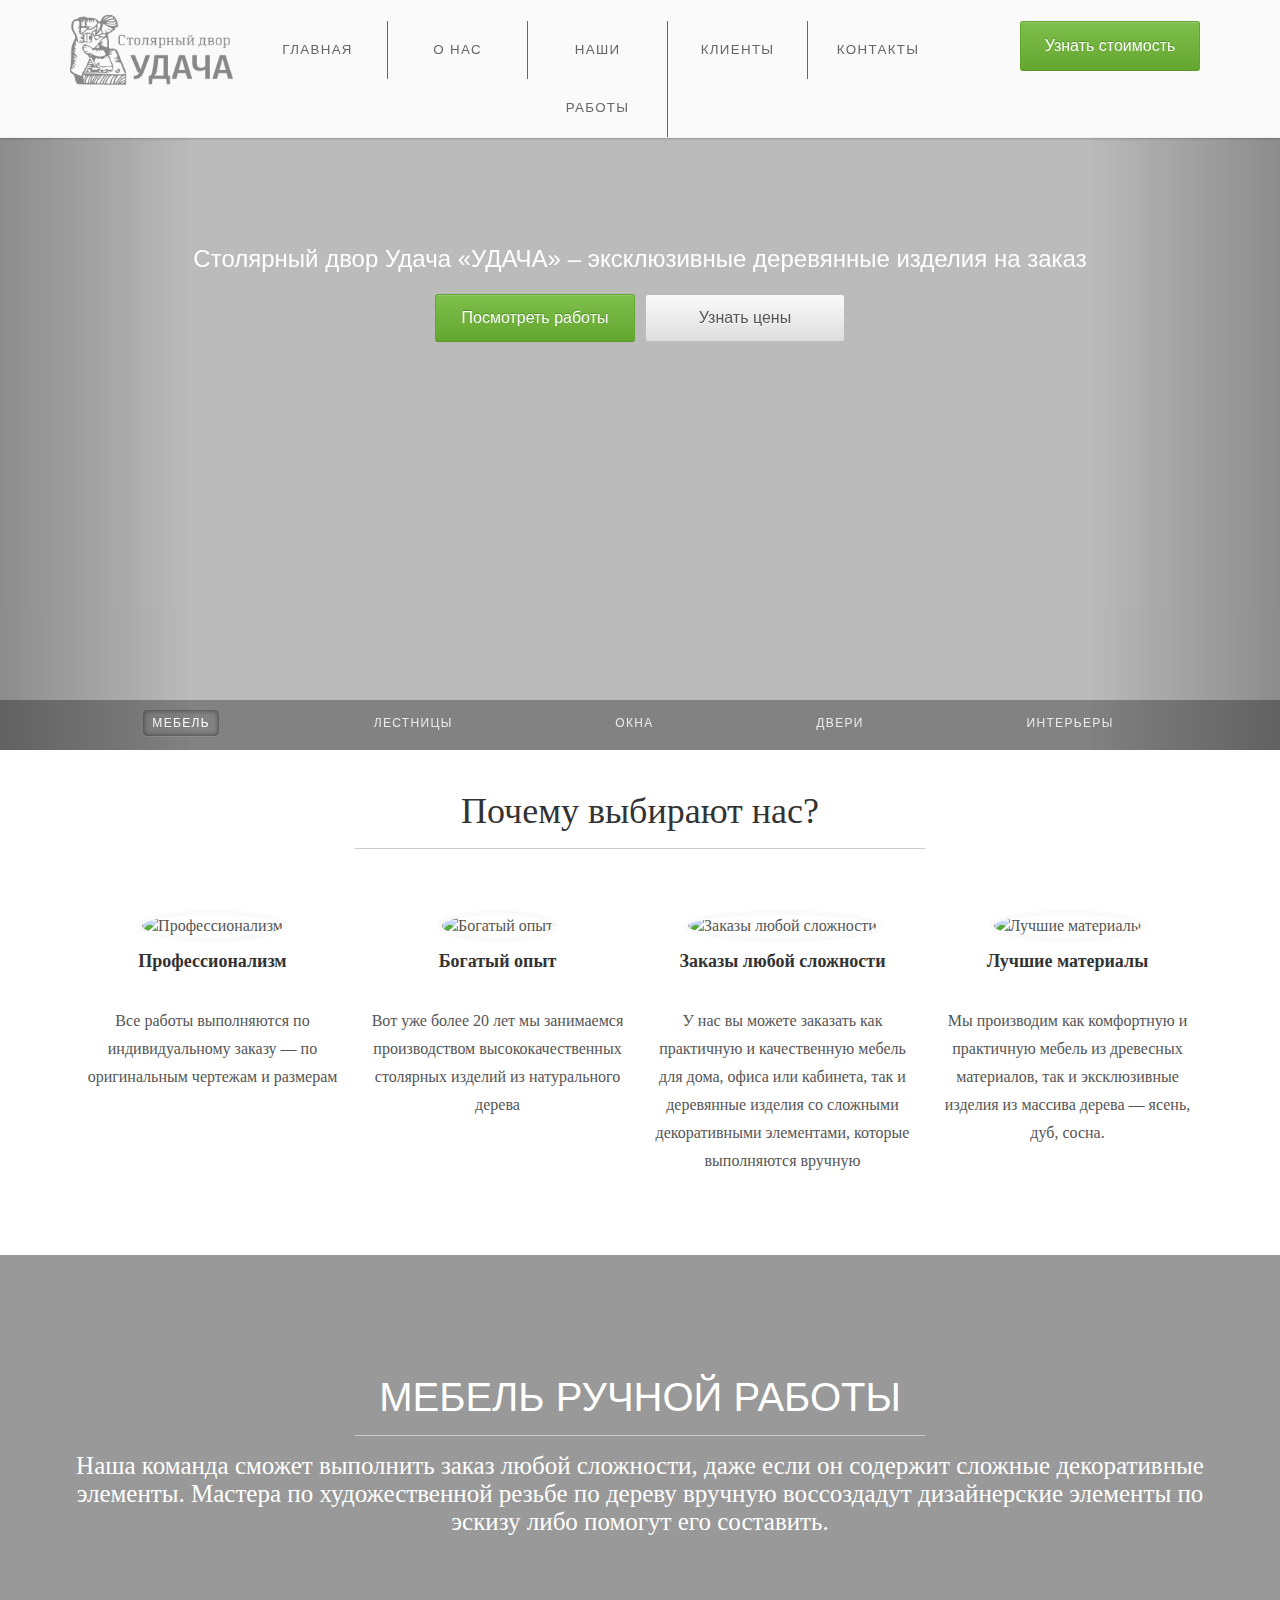
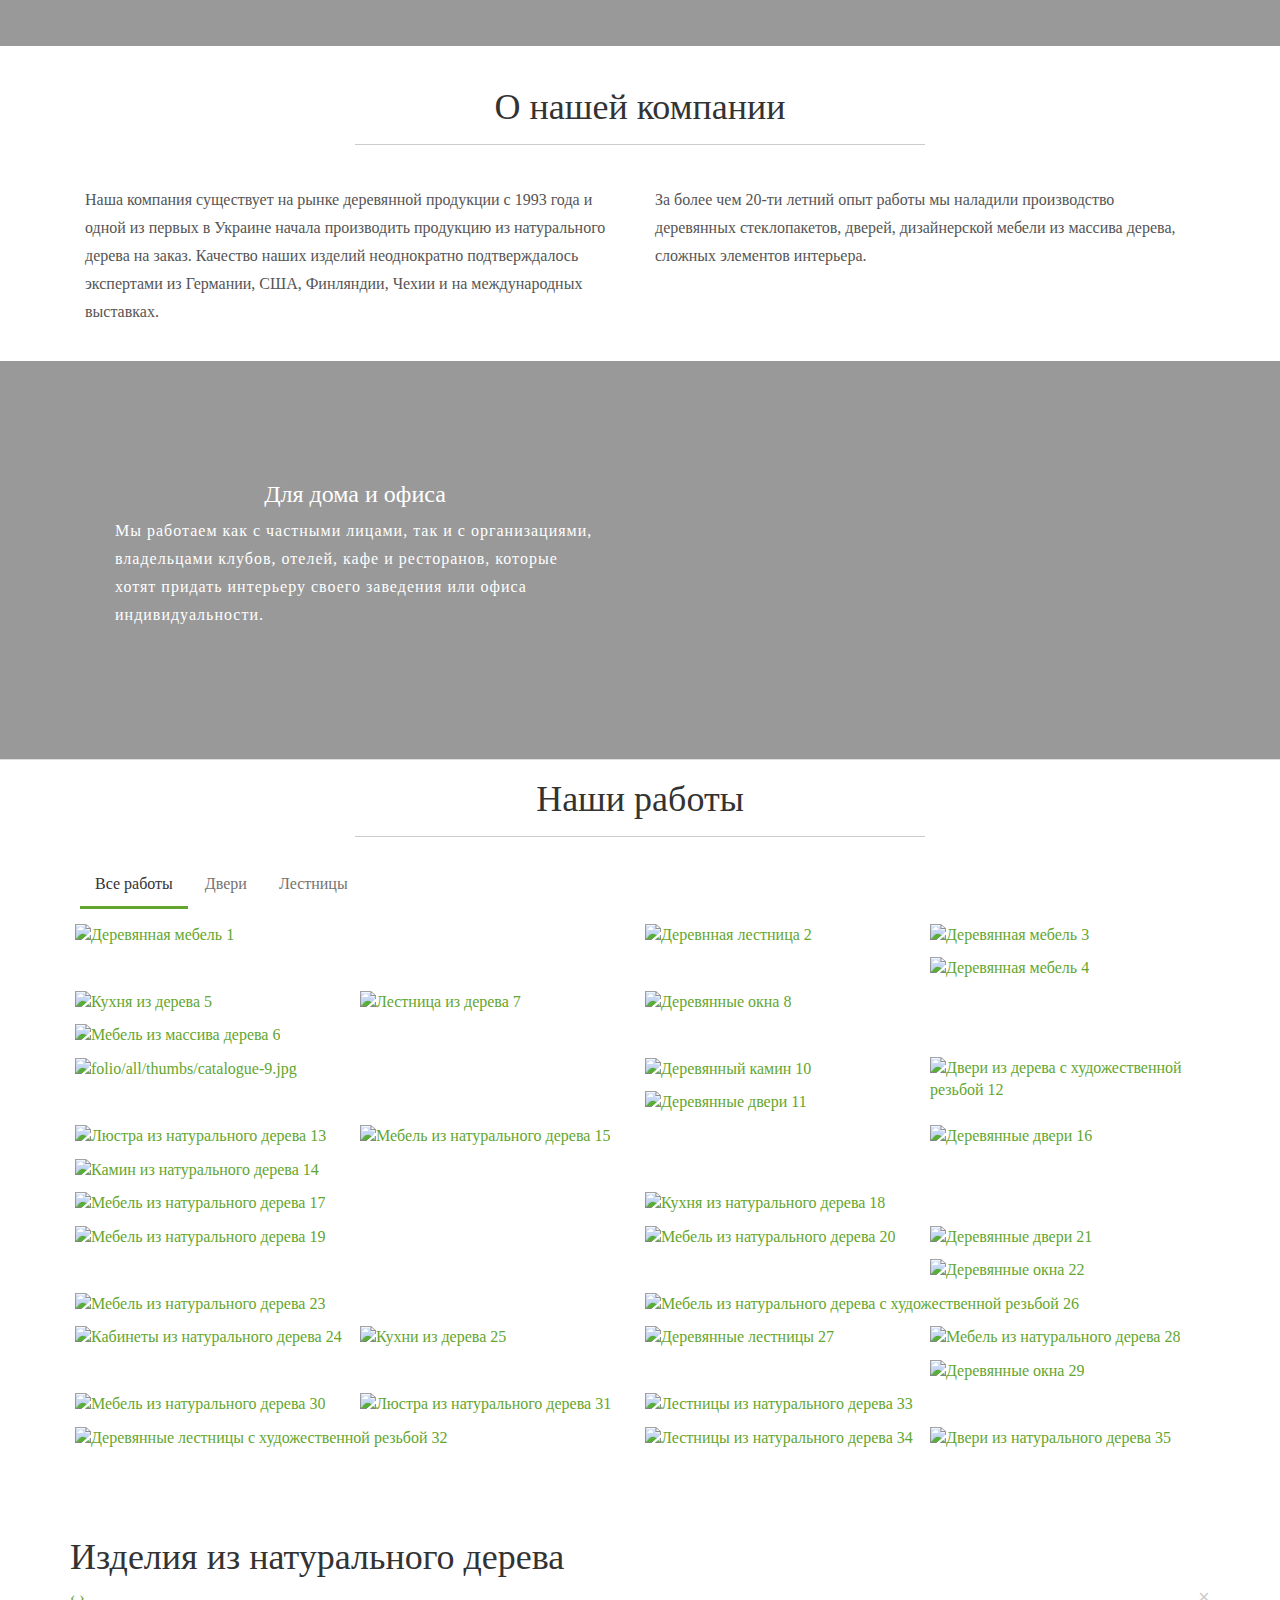
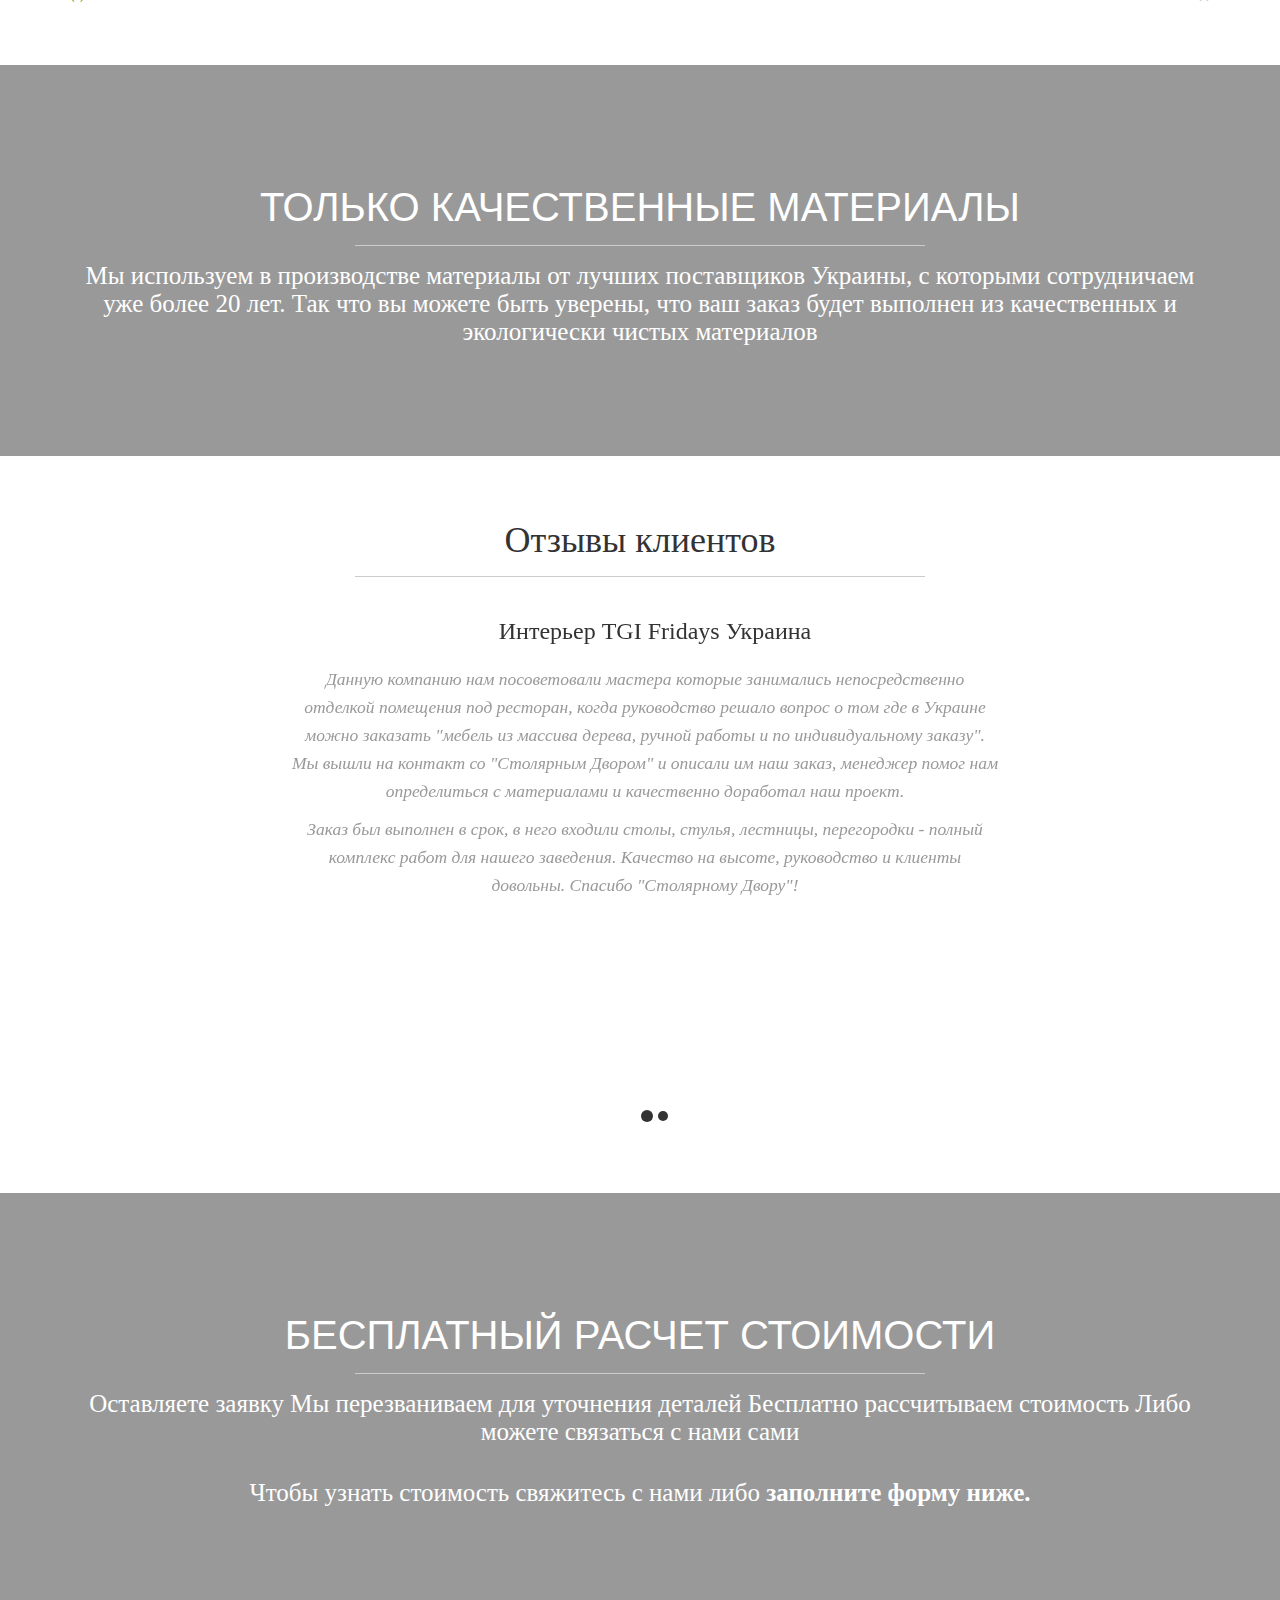
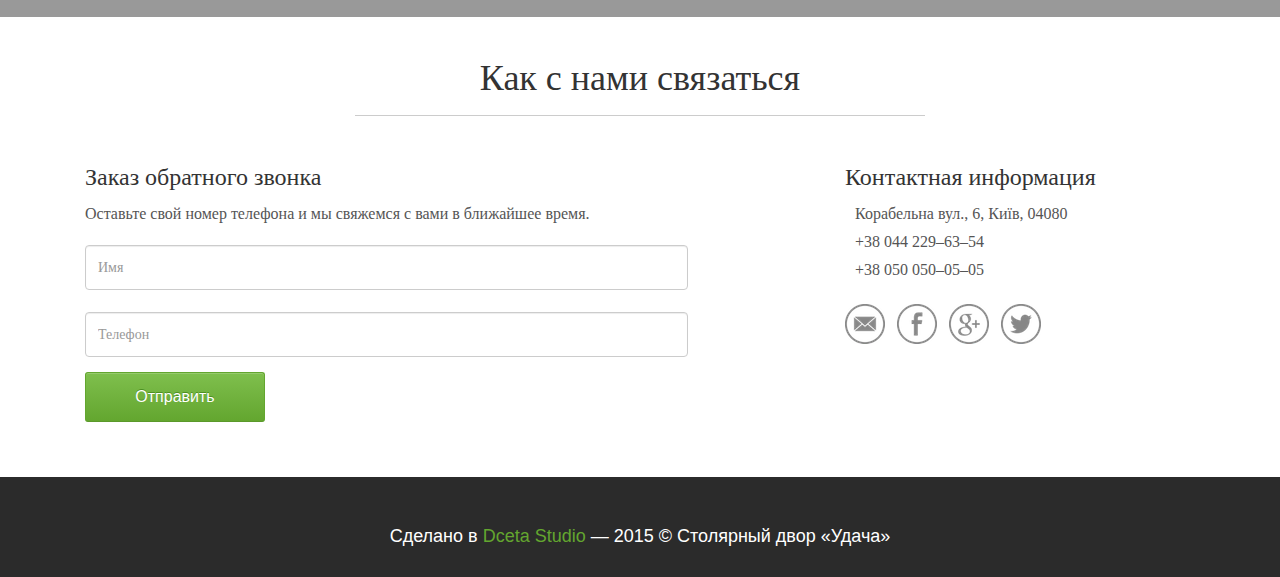
==== commit 49e06369: "v 2.0 images" ====
--- a/index.html
+++ b/index.html
@@ -116,23 +116,22 @@
                                     <div class="form-group">
                                         <label for="name">
                                             Имя</label>
-                                        <input type="text" class="form-control" id="name" name="name" placeholder="Enter name" required="required" />
+                                        <input type="text" class="form-control" id="name" name="name" required="required" />
                                     </div>
                                     <div class="form-group">
                                         <label for="email">
                                             Телефон</label>
                                         <div class="input-group">
-                                <span class="input-group-addon"><span class="glyphicon glyphicon-envelope"></span>
+                                <span class="input-group-addon"><span class="glyphicon glyphicon-earphone"></span>
                                 </span>
-                                            <input type="email" class="form-control" id="email" name="email" placeholder="Enter email" required="required" /></div>
+                                            <input type="email" class="form-control" id="email" name="email" required="required" /></div>
                                     </div>
                                 </div>
                                 <div class="col-md-6">
                                     <div class="form-group">
                                         <label for="name">
                                             Краткое описание</label>
-                                        <textarea name="message" id="message" class="form-control" rows="9" cols="25" required="required"
-                                                  placeholder="Message"></textarea>
+                                        <textarea name="message" id="message" class="form-control" rows="9" cols="25" required="required"></textarea>
                                     </div>
                                 </div>
                                 <div class="col-md-12">
